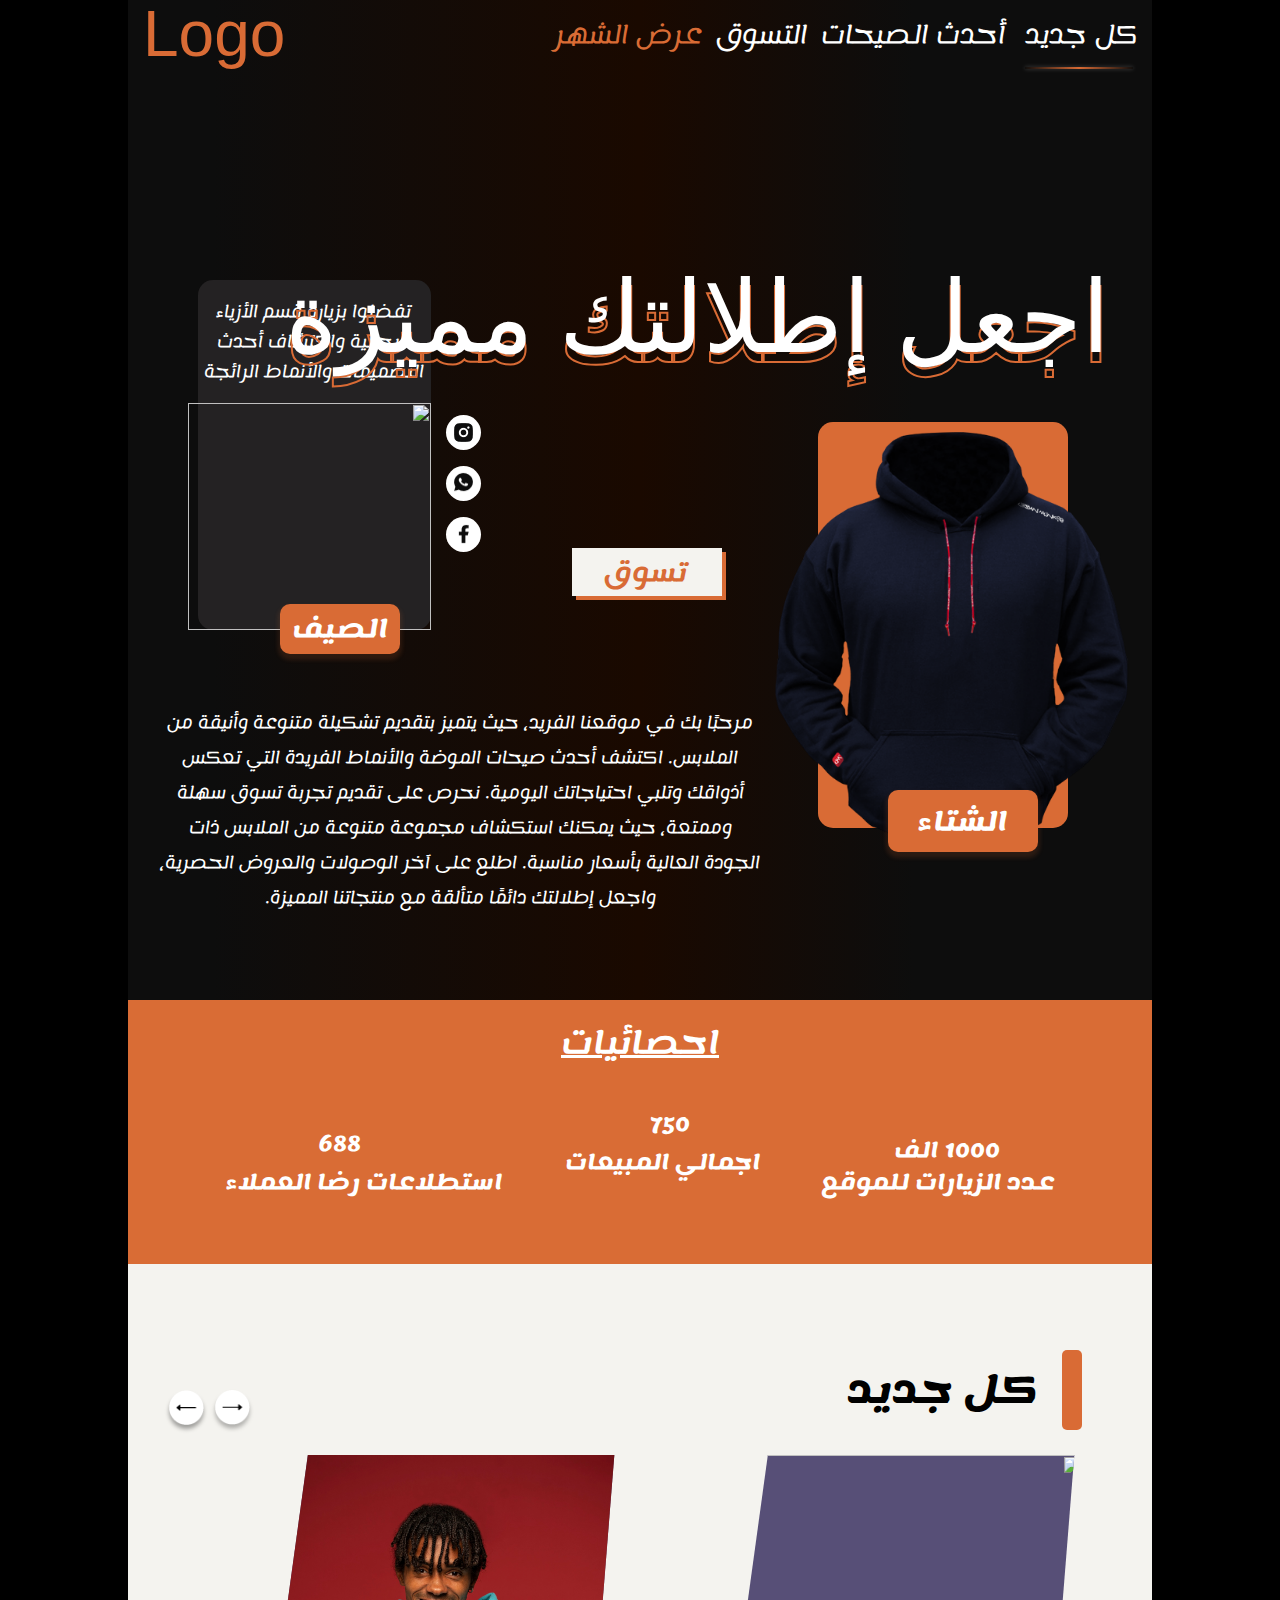
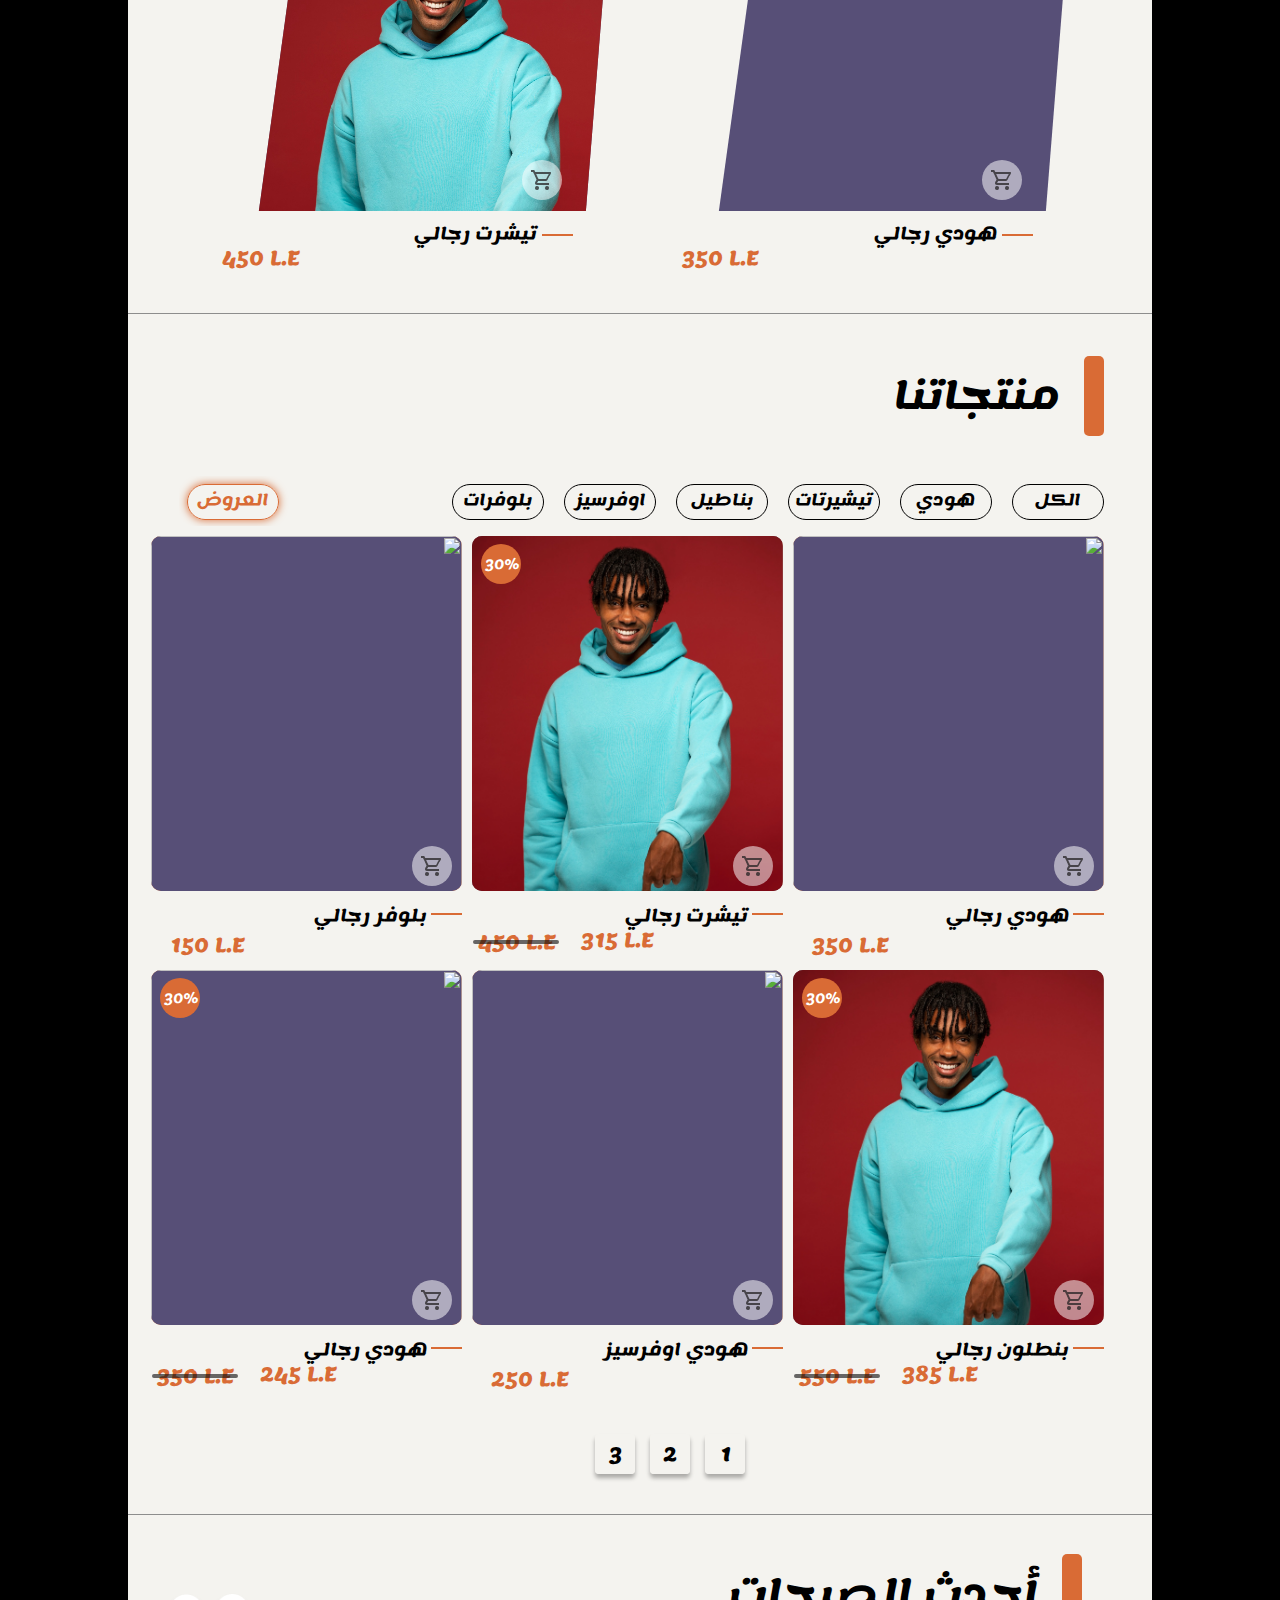
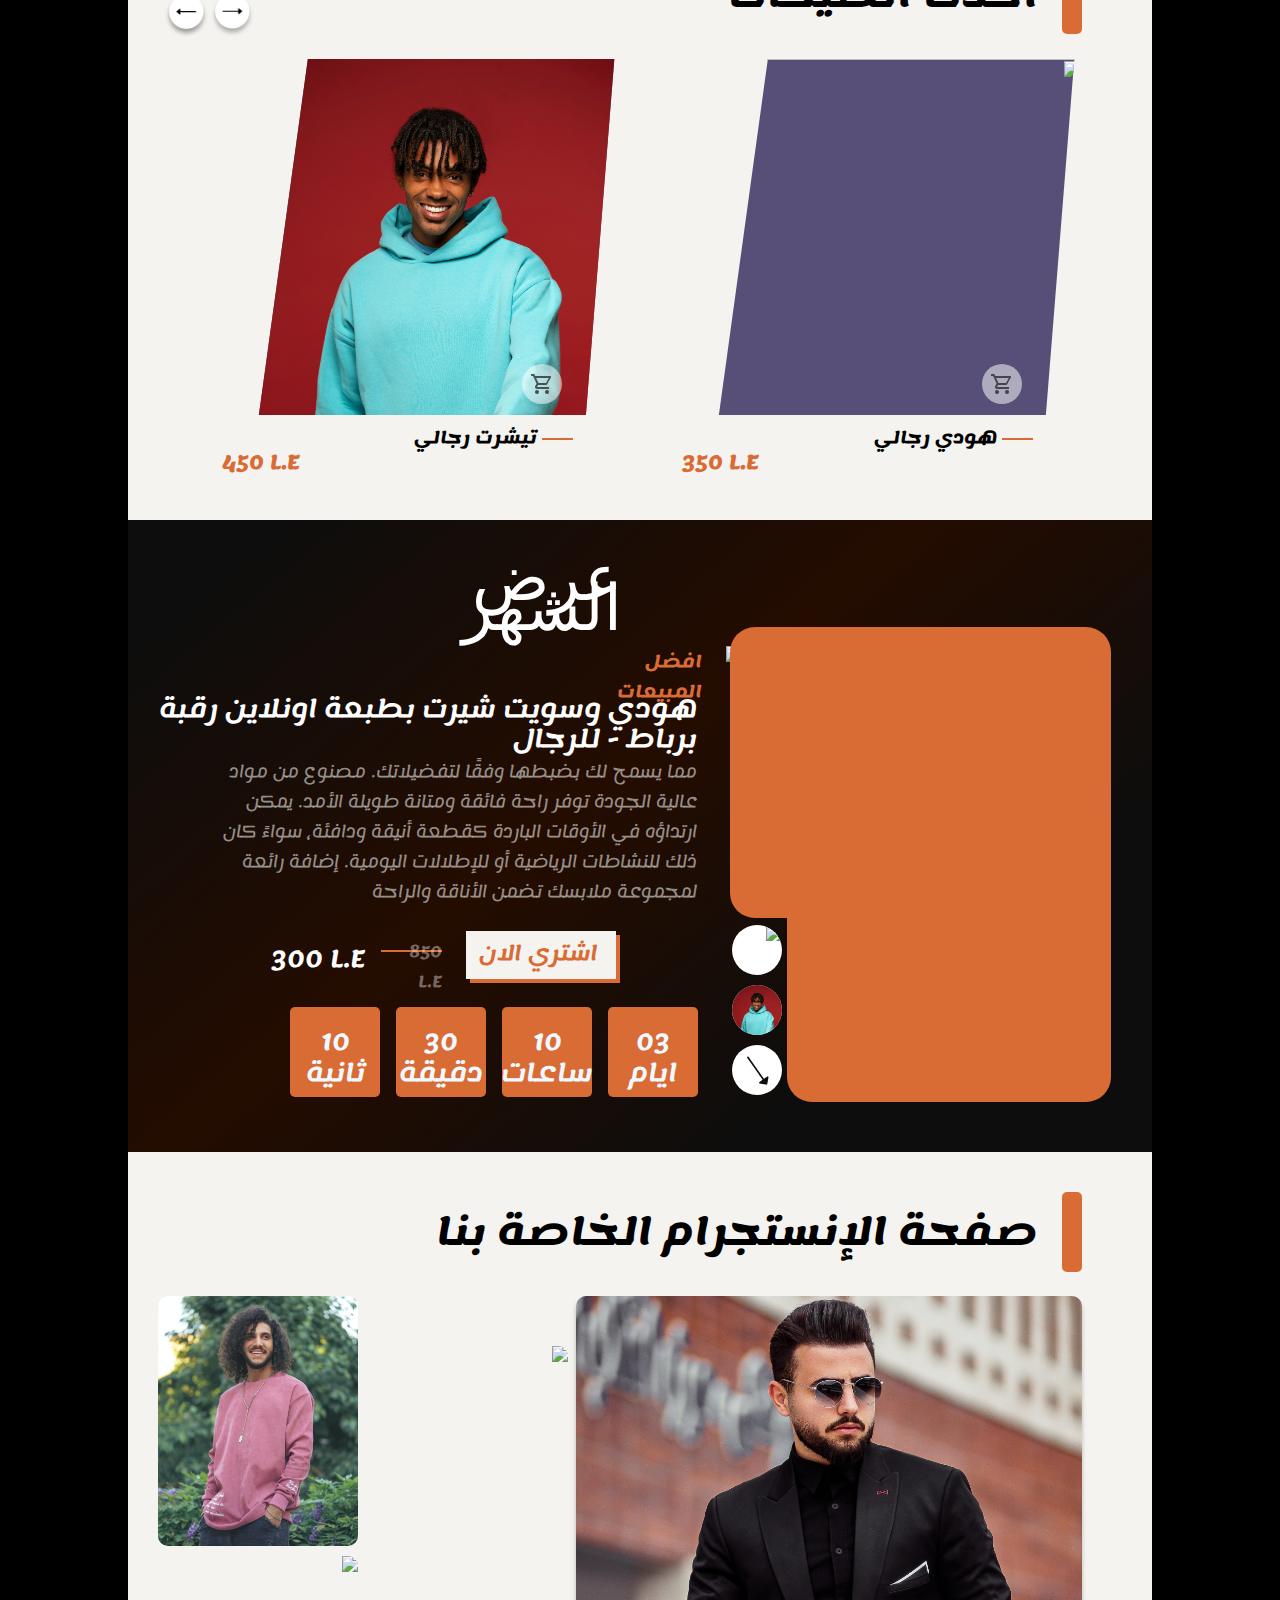
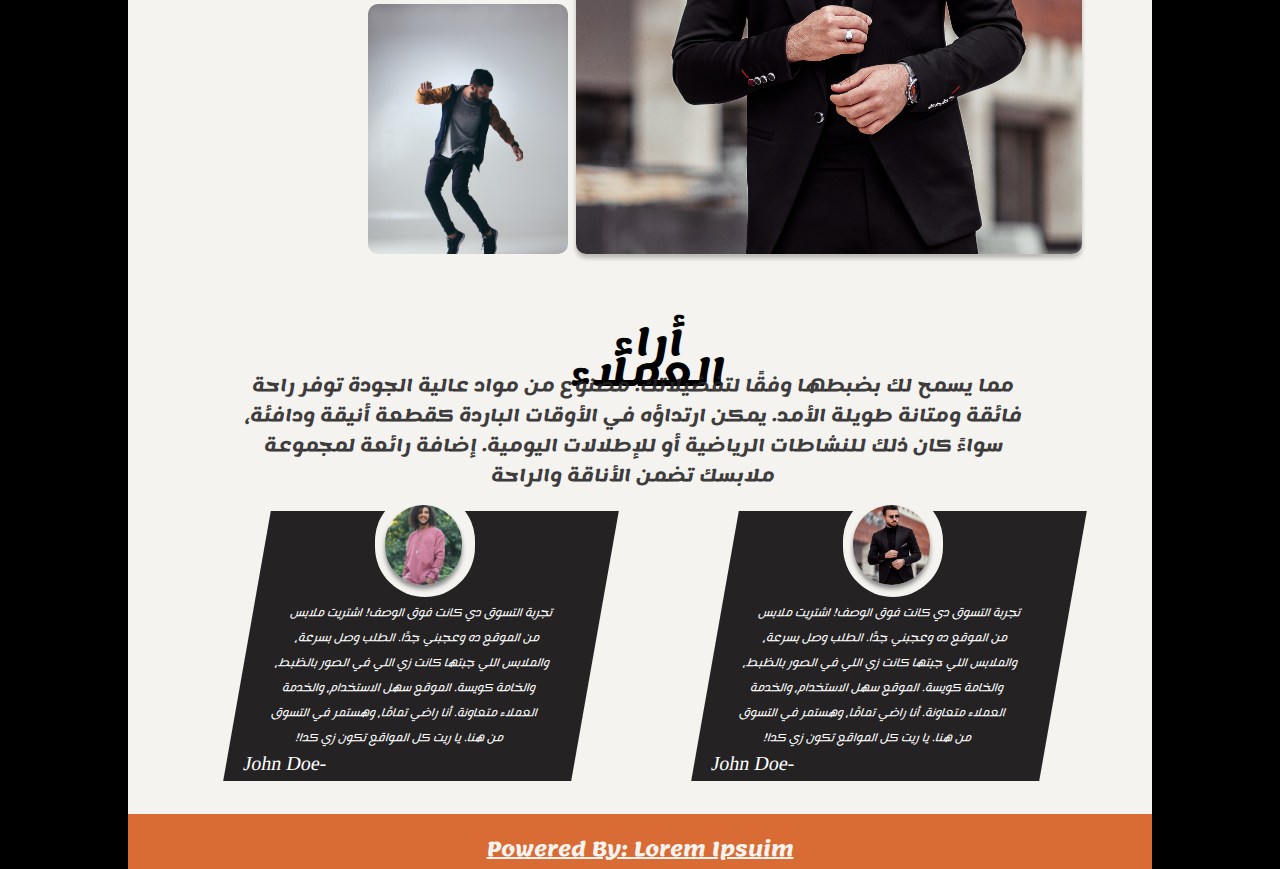
==== index.html @ 9098ccbf "Add files via upload" ====
<!DOCTYPE html>
<html>

<head>
  <!---------------------------------------------------->
  <!--todo-------------------------------HTML-->
  <!---------------------------------------------------->
  <meta charset="utf-8">
  <meta name="author" content="Hazem-AbdElgawad">
  <meta name="description" content="Shopping Store">
  <meta http-equiv="X-UA-Compatible" content="IE-edge,chrome=1">
  <meta name="viewport" content="width=device-width, initial-scale=1.0">
  <link rel="Shortcut icon" href="imgs/favicon.ico">
  <script src="https://kit.fontawesome.com/a076d05399.js"></script>
  <link href="https://fonts.cdnfonts.com/css/cooper-black" rel="stylesheet">
  <link href='https://unpkg.com/boxicons@2.1.1/css/boxicons.min.css' rel='stylesheet'>
  <link rel="preconnect" href="https://fonts.googleapis.com">
  <link rel="preconnect" href="https://fonts.gstatic.com" crossorigin>
  <link href="https://fonts.cdnfonts.com/css/blaka" rel="stylesheet">
  <link href="https://fonts.googleapis.com/css2?family=Lemonada:wght@300&display=swap" rel="stylesheet">
  <link href="https://fonts.cdnfonts.com/css/futura-std-4" rel="stylesheet">
  <!-------------------------------------------->
  <!--todo---------------------------My Code-->
  <!-------------------------------------------->
  <title>Shopping Clothes</title>
  <link rel="shortcut icon" href="#" type="image/x-icon" >
  <link rel="Stylesheet" type="text/css" href="/Style/Style.css"><!--!--"CSS File"-->
</head>
<body>
 <!-------------------------------------------->
 <!--?----------------------SHOPPING_Page-->
 <!-------------------------------------------->
<div class="Shopping" dir="rtl"> 
 <!--*------------------------------------------START-------------------->
  <!-------------------------------------------------------------------->
  <!-------------------------------------------------------------------->
  <!-------------------------------------------------------------------->
  <!-------------------------------------------------------------------->
  <!-------------------------------------------->
  <!--?---------------------------INTRO_Page---->
  <!-------------------------------------------->
  <div class="Intro"> 
    <div class="navbar">
     <p class="Item1">كل جديد
      <br><svg xmlns="http://www.w3.org/2000/svg" width="118" height="10" viewBox="0 0 118 10" fill="none">
        <g filter="url(#filter0_d_213_3759)">
          <path d="M4 5L59 4L114 5L59 6L4 5Z" fill="#D96B35" />
        </g>
        <defs>
          <filter id="filter0_d_213_3759" x="0" y="0" width="118" height="10" filterUnits="userSpaceOnUse"
            color-interpolation-filters="sRGB">
            <feFlood flood-opacity="0" result="BackgroundImageFix" />
            <feColorMatrix in="SourceAlpha" type="matrix" values="0 0 0 0 0 0 0 0 0 0 0 0 0 0 0 0 0 0 127 0"
              result="hardAlpha" />
            <feOffset />
            <feGaussianBlur stdDeviation="2" />
            <feComposite in2="hardAlpha" operator="out" />
            <feColorMatrix type="matrix" values="0 0 0 0 1 0 0 0 0 1 0 0 0 0 1 0 0 0 0.25 0" />
            <feBlend mode="normal" in2="BackgroundImageFix" result="effect1_dropShadow_213_3759" />
            <feBlend mode="normal" in="SourceGraphic" in2="effect1_dropShadow_213_3759" result="shape" />
          </filter>
        </defs>
      </svg>
    </p>
    <p class="Item2"> أحدث الصيحات </p>
    <p class="Item3">التسوق </p>
    <p class="Item4">عرض الشهر</p>
    <div class="Item5">Logo</div>
    
    </div>
   <div class="box1">
    <div class="T-Shert-intro">
      <img class="Tshert-win" src="/Style/Photos/Hoodie.png" />
    </div>
    <div class="winter">الشتاء</div>
   </div>
   <div class="box2">
    <div class="T-Shert-intro2">
      <img class="Tshert-win2" src="/Style/Photos/Summer.png" />
    </div>
    <div class="summer">الصيف</div>
    <p class="text1">
      تفضلوا بزيارة قسم الأزياء الرجالية واكتشاف أحدث التصميمات والأنماط الرائجة
      <br />
      <br />
    </p>
   </div>
   <div class="text">
    <p class="text-1">
      <br />
      اجعل إطلالتك مميزة
      <br />
    </p>
    <p class="text-2">
      <br />
      اجعل إطلالتك مميزة
      <br />
    </p>
   <p class="text3">

    <br />
    مرحبًا بك في موقعنا الفريد، حيث يتميز بتقديم تشكيلة متنوعة وأنيقة من الملابس. اكتشف أحدث صيحات الموضة والأنماط
    الفريدة
    التي تعكس أذواقك وتلبي احتياجاتك اليومية. نحرص على تقديم تجربة تسوق سهلة وممتعة، حيث يمكنك استكشاف مجموعة متنوعة من
    الملابس ذات الجودة العالية بأسعار مناسبة. اطلع على آخر الوصولات والعروض الحصرية، واجعل إطلالتك دائمًا متألقة مع
    منتجاتنا المميزة.
    <br />
    <br />
    <br />
   </p>
  </div>
   <div class="Icon">
    <div class="contacts">

      <a href="#">
        <div class="instgram"  alt="Instagram" id="insta">
          <img class="instgram2" src="/Style/ICON/ins2.png"/>
        </div>
      </a>

      <a href="#" id="whats">
        <div class="whatsapp" alt="WhatsApp" id="whats">
           <img class="whatsapp2" src="/Style/ICON/wha2.png"/>
        </div>
      </a>

      <a href="#">
        <div class="facebook"  alt="Facebook" id="face">
          <img class="facebook2" src="/Style/ICON/fac2.png"/>
        </div>
      </a>
    </div> 
    <a href="#" id="shop">
      <div class="shop-button">
        <div class="rectangle-1"></div>
        <div class="rectangle-2"></div>
        <p class="text4">تسوق</p>
      </div>
    </a>
    <div class="Featured"></div>
   </div>
  </div>
  <!--!----------------------------------------->
  <!-------------------------------------------->
  <!--?----------------------STATISTICS_Page---->
  <!-------------------------------------------->
   <div class="SAT">
    <p class="h">احصائيات</p>
    <p class="a">1000 الف</p>
    <p class="b">عدد الزيارات للموقع</p>
    <p class="c">750</p>
    <p class="d">اجمالي المبيعات</p>
    <p class="e">688</p>
    <p class="f">استطلاعات رضا العملاء</p>
  
   </div>
  <!--!----------------------------------------->
  <!-------------------------------------------->
  <!--?-------------------------ALL_NEW_Page---->
  <!-------------------------------------------->
   <div class="New-Arrivals-Section">
<!---start--------------------------Sec-Nam---->
    <div class="Sec-Nam">
      <input type="button" name="tab" id="Right" onclick="scrollProductsRight()">
      <label for="Right">
      <img class="Right" src="/Style/ICON/ArrowRight.png" />
      </label>
      <input type="button" name="tab" id="Left" onclick="scrollProductsLeft()">
      <label for="Left">
      <img class="Left" src="/Style/ICON/ArrowLeft.png" />
      </label>
      <div class="REC1"></div>
      <p class="Text5">كل جديد</p>
    </div>
<!---end--------------------------Sec-Nam---->
<div class="Products" id="productsContainer"><!--!-strat--------Products-->
<!---start------------------------------Product1---->
     <div class="product" >
      <div class="line4"></div>
      <div class="Product-Name">هودي رجالي</div>
      <div class="Price" dir="ltr">
        <p>350 L.E</p>
      </div>
        <div class="Fram">
          <div class="ImageContainer">
            <img class="img-prodct" src="/Style/Photos/PR-1.png" >
          </div>
        </div>
        <div class="add-Cart" onclick="openModal(event, this.parentElement.querySelector('.ImageContainer img'))">
        <input type="button">
        <label for="oval">
          <div class="oval">
            <img class="CA" src="/Style/ICON/cart.png">
          </div>
        </label>
        </div>
     </div>
     <!---end------------------------------Product1----->
     <!---start------------------------------Product2---->
    <div class="product">
      <div class="line4"></div>
      <div class="Product-Name">تيشرت رجالي</div>
      <div class="Price" dir="ltr">
        <p>450 L.E</p>
        
      </div>
      <div class="Fram">
        <div class="ImageContainer">
          <img class="img-prodct"  src="/Style/Photos/PR-2.jpeg" >
        </div>
      </div>
      <div class="add-Cart" onclick="openModal(event, this.parentElement.querySelector('.ImageContainer img'))">
        <input type="button">
        <label for="oval">
          <div class="oval">
            <img class="CA" src="/Style/ICON/cart.png">
          </div>
        </label>
      </div>
    </div>
    <!---end------------------------------Product2----->
    <!---start------------------------------Product3---->
    <div class="product">
      <div class="line4"></div>
      <div class="Product-Name">بلوفر رجالي</div>
      <div class="Price" dir="ltr">
        <p>150 L.E</p>
      </div>
      <div class="Fram">
        <div class="ImageContainer">
          <img class="img-prodct" src="/Style/Photos/PR-3.jpeg" >
        </div>
      </div>
      <div class="add-Cart" onclick="openModal(event, this.parentElement.querySelector('.ImageContainer img'))">
        <input type="button">
        <label for="oval">
          <div class="oval">
            <img class="CA" src="/Style/ICON/cart.png">
          </div>
        </label>
      </div>
    </div>
    <!---end------------------------------Product3----->
    <!---start------------------------------Product4---->
    <div class="product">
      <div class="line4"></div>
      <div class="Product-Name">بنطلون رجالي</div>
      <div class="Price" dir="ltr">
        <p>550 L.E</p>
      </div>
      <div class="Fram">
        <div class="ImageContainer">
          <img  class="img-prodct" src="/Style/Photos/PR-2.jpeg" >
        </div>
      </div>
      <div class="add-Cart" onclick="openModal(event, this.parentElement.querySelector('.ImageContainer img'))">
        <input type="button">
        <label for="oval">
          <div class="oval">
          <img class="CA" src="/Style/ICON/cart.png">
          </div>
        </label>
      </div>
    </div>
    <!---end------------------------------Product4----->
    <!---start------------------------------Product5---->
    <div class="product">
      <div class="line4"></div>
      <div class="Product-Name">هودي اوفرسيز</div>
      <div class="Price" dir="ltr">
        <p>250 L.E</p>
      </div>
      <div class="Fram">
        <div class="ImageContainer">
          <img  class="img-prodct"  src="/Style/Photos/PR-1.png" >
        </div>
      </div>
      <div class="add-Cart" onclick="openModal(event, this.parentElement.querySelector('.ImageContainer img'))">
        <input type="button">
        <label for="oval">
          <div class="oval">
            <img class="CA" src="/Style/ICON/cart.png">
          </div>
        </label>
      </div>
    </div>
    <!---end------------------------------Product5----->
    </div><!--!-end--------Products-->
   </div>
  <!--!----------------------------------------->
  <!-------------------------------------------->
  <!--?---------------------------------LINE---->
  <!-------------------------------------------->
   <div class="Line1"></div>
   <div class="Line2"></div>
  <!--!----------------------------------------->
  <!-------------------------------------------->
  <!--?--------------------------Trendy_Page---->
  <!-------------------------------------------->
  <div class="New-Trendy-Section">
    <!---start--------------------------Sec-Nam---->
    <div class="Sec-Nam">
      <input type="button" name="tab" id="Right2" onclick="scrollProducts2Right()">
      <label for="Right2">
        <img class="Right" src="/Style/ICON/ArrowRight.png" />
      </label>
      <input type="button" name="tab" id="Left2" onclick="scrollProducts2Left()">
      <label for="Left2">
        <img class="Left" src="/Style/ICON/ArrowLeft.png" />
      </label>
      <div class="REC1"></div>
      <p class="Text5">أحدث الصيحات</p>
    </div>
    <!---end--------------------------Sec-Nam---->
    <div class="Products" id="productsContainer2"><!--!-strat--------Products-->
      <!---start------------------------------Product1---->
      <div class="product">
        <div class="line4"></div>
        <div class="Product-Name">هودي رجالي</div>
        <div class="Price" dir="ltr">
          <p>350 L.E</p>
        </div>
        <div class="Fram">
          <div class="ImageContainer">
            <img class="img-prodct" src="/Style/Photos/PR-1.png">
          </div>
        </div>
        <div class="add-Cart" onclick="openModal(event, this.parentElement.querySelector('.ImageContainer img'))">
          <input type="button">
          <label for="oval">
            <div class="oval">
              <img class="CA" src="/Style/ICON/cart.png">
            </div>
          </label>
        </div>
      </div>
      <!---end------------------------------Product1----->
      <!---start------------------------------Product2---->
      <div class="product">
        <div class="line4"></div>
        <div class="Product-Name">تيشرت رجالي</div>
        <div class="Price" dir="ltr">
          <p>450 L.E</p>
  
        </div>
        <div class="Fram">
          <div class="ImageContainer">
            <img class="img-prodct" src="/Style/Photos/PR-2.jpeg">
          </div>
        </div>
        <div class="add-Cart" onclick="openModal(event, this.parentElement.querySelector('.ImageContainer img'))">
          <input type="button">
          <label for="oval">
            <div class="oval">
              <img class="CA" src="/Style/ICON/cart.png">
            </div>
          </label>
        </div>
      </div>
      <!---end------------------------------Product2----->
      <!---start------------------------------Product3---->
      <div class="product">
        <div class="line4"></div>
        <div class="Product-Name">بلوفر رجالي</div>
        <div class="Price" dir="ltr">
          <p>150 L.E</p>
        </div>
        <div class="Fram">
          <div class="ImageContainer">
            <img class="img-prodct" src="/Style/Photos/PR-3.jpeg">
          </div>
        </div>
        <div class="add-Cart" onclick="openModal(event, this.parentElement.querySelector('.ImageContainer img'))">
          <input type="button">
          <label for="oval">
            <div class="oval">
              <img class="CA" src="/Style/ICON/cart.png">
            </div>
          </label>
        </div>
      </div>
      <!---end------------------------------Product3----->
      <!---start------------------------------Product4---->
      <div class="product">
        <div class="line4"></div>
        <div class="Product-Name">بنطلون رجالي</div>
        <div class="Price" dir="ltr">
          <p>550 L.E</p>
        </div>
        <div class="Fram">
          <div class="ImageContainer">
            <img class="img-prodct" src="/Style/Photos/PR-2.jpeg">
          </div>
        </div>
        <div class="add-Cart" onclick="openModal(event, this.parentElement.querySelector('.ImageContainer img'))">
          <input type="button">
          <label for="oval">
            <div class="oval">
              <img class="CA" src="/Style/ICON/cart.png">
            </div>
          </label>
        </div>
      </div>
      <!---end------------------------------Product4----->
      <!---start------------------------------Product5---->
      <div class="product">
        <div class="line4"></div>
        <div class="Product-Name">هودي اوفرسيز</div>
        <div class="Price" dir="ltr">
          <p>250 L.E</p>
        </div>
        <div class="Fram">
          <div class="ImageContainer">
            <img class="img-prodct" src="/Style/Photos/PR-1.png">
          </div>
        </div>
        <div class="add-Cart" onclick="openModal(event, this.parentElement.querySelector('.ImageContainer img'))">
          <input type="button">
          <label for="oval">
            <div class="oval">
              <img class="CA" src="/Style/ICON/cart.png">
            </div>
          </label>
        </div>
      </div>
      <!---end------------------------------Product5----->
    </div><!--!-end--------Products-->
  </div>
  <!--!----------------------------------------->
  <!-------------------------------------------->
  <!--?-------------------Deals_of_the_month---->
  <!-------------------------------------------->
  <dive class="Deals-OF-month">
    <div class="Fram-Offer">
      <div class="Rec60">
        <div class="PR-img">
          <img class="Rec-PR" src="/Style/Photos/PR-1.png"></div>
      </div>
      <div class="Rec70"></div>
      <div class="More-products">
        <div class="PR1">
            <img class="PR1" src="/Style/Photos/PR-3.jpeg">
        </div>
        <div class="PR2">
            <img class="PR2" src="/Style/Photos/PR-2.jpeg">
        </div>
        <div class="PR-More">
          <a href="#">
            <img class="Group" src="/Style/ICON/Vector.png" id="vec">
            </a>
        </div>
      </div>
      <a href="#" id="buy-n">
        <div class="Buy-Naw-button">
          <div class="rectangle-1">
          </div>
          <div class="rectangle-2">
          </div>
          <p class="text4">اشتري الان</p>
        </div>
      </a>
    </div>
<p class="H1">عرض الشهر</p>
<p class="TX1">افضل المبيعات</p>
<p class="TX2">هودي وسويت شيرت بطبعة اونلاين رقبة برباط - للرجال</p>
<p class="TX3">
  مما يسمح لك بضبطها وفقًا لتفضيلاتك. مصنوع من مواد عالية الجودة توفر راحة فائقة ومتانة طويلة الأمد. يمكن ارتداؤه في
  الأوقات الباردة كقطعة أنيقة ودافئة، سواءً كان ذلك للنشاطات الرياضية أو للإطلالات اليومية. إضافة رائعة لمجموعة ملابسك
  تضمن الأناقة والراحة
</p>
<div class="descount" dir="ltr">
  <p class="after">300 L.E</p>
  <span class="LI"></span>
  <p class="befor">850 L.E</p>
</div>

  <div class="countdown-container" dir="rtl">
    <div><span class="countdown-item" id="days"></span>
      <p>ايام</p>
    </div>
    <div><span class="countdown-item" id="hours"></span>
      <p>ساعات</p>
    </div>
    <div><span class="countdown-item" id="minutes"></span>
      <p>دقيقة</p>
    </div>
    <div><span class="countdown-item" id="seconds"></span>
      <p>ثانية</p>
    </div>
  </div>
  </dive>
  <!--!----------------------------------------->
  <!-------------------------------------------->
  <!--?-----------------------Instagram_page---->
  <!-------------------------------------------->
  <div class="Instagram-page">
    <div class="Sec-Nam">
      <div class="REC1"></div>
      <p class="Text5"> صفحة الإنستجرام الخاصة بنا</p>
    </div>
  <div class="ALL-FAR">
    <div class="FRA1">
    <img src="/Style/Photos/FRA1.jpeg">
    </div>
    <div class="FRA2">
    <img src="/Style/Photos/FAR2.jpeg">
    </div>
    <div class="FRA3">
    <img src="/Style/Photos/FAR3.jpeg">
    </div>
    <div class="FRA4">
    <img src="/Style/Photos/FAR4.jpeg">
    </div>
    <div class="FRA5">
    <img src="/Style/Photos/FAR5.jpeg">
    </div>
  </div>

  </div>
  <!--!----------------------------------------->
  <!-------------------------------------------->
  <!--?-----------------------Review_Section---->
  <!-------------------------------------------->
   <div class="Review-Section">
    <h1>أراء العملاء</h1>
    <p>مما يسمح لك بضبطها وفقًا لتفضيلاتك. مصنوع من مواد عالية الجودة توفر راحة فائقة ومتانة طويلة الأمد. يمكن ارتداؤه في
    الأوقات الباردة كقطعة أنيقة ودافئة، سواءً كان ذلك للنشاطات الرياضية أو للإطلالات اليومية. إضافة رائعة لمجموعة ملابسك
    تضمن الأناقة والراحة</p>
    <div class="Sec-Nam">
      <input type="button" name="tab" id="Righ3" onclick="scrollCommentRight()">
      <label for="Righ3">
        <img class="Right" src="/Style/ICON/ArrowRight.png" />
      </label>
      <input type="button" name="tab" id="Lef3" onclick="scrollCommentLeft()">
      <label for="Lef3">
        <img class="Left" src="/Style/ICON/ArrowLeft.png" />
      </label>
    </div>
    <div class="Comment2" id="Comment2">
      <div class="COM1" id="COM">
         <span class="COM-CER1" id="CER">
         <img src="/Style/Photos/FRA1.jpeg" alt="">
         </span>
         <p>تجربة التسوق دي كانت فوق الوصف! اشتريت ملابس من الموقع ده وعجبني جدًا. الطلب وصل بسرعة، والملابس اللي جبتها كانت زي اللي
        في الصور بالظبط، والخامة كويسة. الموقع سهل الاستخدام، والخدمة العملاء متعاونة. أنا راضي تمامًا، وهستمر في التسوق من هنا.
        يا ريت كل المواقع تكون زي كدا!</p>
        <p class="P1">-John Doe</p>
      </div>
      <div class="COM2" id="COM">
         <span class="COM-CER2" id="CER">
          <img src="/Style/Photos/FAR2.jpeg" alt="">
         </span>
        <p>تجربة التسوق دي كانت فوق الوصف! اشتريت ملابس من الموقع ده وعجبني جدًا. الطلب وصل بسرعة، والملابس اللي جبتها كانت زي اللي
        في الصور بالظبط، والخامة كويسة. الموقع سهل الاستخدام، والخدمة العملاء متعاونة. أنا راضي تمامًا، وهستمر في التسوق من هنا.
        يا ريت كل المواقع تكون زي كدا!</p>
        <p class="P1">-John Doe</p>
      </div>
      <div class="COM3" id="COM">
         <span class="COM-CER3" id="CER">
          <img src="/Style/Photos/FAR3.jpeg" alt="">
         </span>
        <p>تجربة التسوق دي كانت فوق الوصف! اشتريت ملابس من الموقع ده وعجبني جدًا. الطلب وصل بسرعة، والملابس اللي جبتها كانت زي اللي
        في الصور بالظبط، والخامة كويسة. الموقع سهل الاستخدام، والخدمة العملاء متعاونة. أنا راضي تمامًا، وهستمر في التسوق من هنا.
        يا ريت كل المواقع تكون زي كدا!</p>
        <p class="P1">-John Doe</p>
      </div>
      <div class="COM4" id="COM">
         <span class="COM-CER4" id="CER">
          <img src="/Style/Photos/FAR4.jpeg" alt="">
         </span>
        <p>تجربة التسوق دي كانت فوق الوصف! اشتريت ملابس من الموقع ده وعجبني جدًا. الطلب وصل بسرعة، والملابس اللي جبتها كانت زي اللي
        في الصور بالظبط، والخامة كويسة. الموقع سهل الاستخدام، والخدمة العملاء متعاونة. أنا راضي تمامًا، وهستمر في التسوق من هنا.
        يا ريت كل المواقع تكون زي كدا!</p>
        <p class="P1">-John Doe</p>
      </div>
      <div class="COM5" id="COM">
         <span class="COM-CER5" id="CER">
          <img src="/Style/Photos/FAR5.jpeg" alt="">
         </span>
        <p>تجربة التسوق دي كانت فوق الوصف! اشتريت ملابس من الموقع ده وعجبني جدًا. الطلب وصل بسرعة، والملابس اللي جبتها كانت زي اللي
        في الصور بالظبط، والخامة كويسة. الموقع سهل الاستخدام، والخدمة العملاء متعاونة. أنا راضي تمامًا، وهستمر في التسوق من هنا.
        يا ريت كل المواقع تكون زي كدا!</p>
        <p class="P1">-John Doe</p>
      </div>
      
    </div>
    
   </div>
  <!--!----------------------------------------->
  <!-------------------------------------------->
  <!--?-----------------Our_Products_Section---->
  <!-------------------------------------------->
  <div class="Our-Products-Section" id="OurProducts">

       <div class="Sec-Nam">
        <input type="button" name="tab" id="Right3" onclick="scrollProductsRight3()">
        <label for="Right3">
          <img class="Right" src="/Style/ICON/ArrowRight.png" />
        </label>
        <input type="button" name="tab" id="Left3" onclick="scrollProductsLeft3()">
        <label for="Left3">
          <img class="Left" src="/Style/ICON/ArrowLeft.png" />
        </label>
      <div class="REC1"></div>
      <p class="Text5">منتجاتنا</p>
       </div>

       <div class="Filters">
    <nav>
      <div  class="ALL1">
        <input type="radio" name="Filter2" id="ALL">
        <label for="ALL" >
          <p>الكل</p>
        </label>
      </div>
      <div class="Fil1">
        <input type="radio" name="Filter2" id="Fil1">
        <label for="Fil1">
          <p>هودي</p>
        </label>
      </div>
      <div  class="Fil2">
        <input type="radio" name="Filter2" id="Fil2">
        <label for="Fil2">
          <p>تيشيرتات</p>
        </label>
      </div>
      <div  class="Fil3">
        <input type="radio" name="Filter2" id="Fil3">
        <label for="Fil3">
          <p>بناطيل</p>
        </label>
      </div>
      <div  class="Fil4">
        <input type="radio" name="Filter2" id="Fil4">
        <label for="Fil4">
          <p>اوفرسيز</p>
        </label>
      </div>
      <div  class="Fil5">
        <input type="radio" name="Filter2" id="Fil5">
        <label for="Fil5">
          <p>بلوفرات</p>
        </label>
      </div>
      <div  class="Off">
        <input type="radio" name="Filter2" id="Off">
        <label for="Off">
          <p>العروض</p>
        </label>
      </div>
    </nav>
       </div>

       <div class="PRODUCTS" id="PRODUCTS2232">
       <div class="product" id="Hoodie">
        <div class="line4"></div>
        <div class="Product-Name">هودي رجالي</div>
        <div class="Price" dir="ltr">
          <p>350 L.E</p>
        </div>
        <div class="Fram">
          <div class="ImageContainer">
            <img class="img-prodct" src="/Style/Photos/PR-1.png">
          </div>
        </div>
        <div class="add-Cart" onclick="openModal(event, this.parentElement.querySelector('.ImageContainer img'))">
          <input type="button">
          <label for="oval">
            <div class="oval">
              <img class="CA" src="/Style/ICON/cart.png">
            </div>
          </label>
        </div>
        <div class="Rectangle49"></div>
      </div>
      <!---end------------------------------Product1----->
      <!---start------------------------------Product2---->
      <div class="product" id="off">
        <div class="line4"></div>
        <div class="Product-Name">تيشرت رجالي</div>
        <div class="Price" dir="ltr" id="PR2">
          <p>315 L.E</p>
        </div>
        <div class="Price2" dir="ltr" >
          <p>450 L.E</p>
        </div>
        <div class="Fram">
          <div class="ImageContainer">
            <img class="img-prodct" src="/Style/Photos/PR-2.jpeg">
          </div>
          <div class="Oval-Off"><p>30%</p></div>
        </div>
        <div class="add-Cart" onclick="openModal(event, this.parentElement.querySelector('.ImageContainer img'))">
          <input type="button">
          <label for="oval">
            <div class="oval">
              <img class="CA" src="/Style/ICON/cart.png">
            </div>
          </label>
        </div>
        <div class="line4" id="LIN4"></div>
        
        <div class="Rectangle49"></div>
      </div>
      <!---end------------------------------Product2----->
      <!---start------------------------------Product3---->
      <div class="product" id="Plover">
        <div class="line4"></div>
        <div class="Product-Name">بلوفر رجالي</div>
        <div class="Price" dir="ltr">
          <p>150 L.E</p>
        </div>
        <div class="Fram">
          <div class="ImageContainer">
            <img class="img-prodct" src="/Style/Photos/PR-3.jpeg">
          </div>
        </div>
        <div class="add-Cart" onclick="openModal(event, this.parentElement.querySelector('.ImageContainer img'))">
          <input type="button">
          <label for="oval">
            <div class="oval">
              <img class="CA" src="/Style/ICON/cart.png">
            </div>
          </label>
        </div>
        <div class="Rectangle49"></div>
      </div>
      <!---end------------------------------Product3----->
      <!---start------------------------------Product4---->
      <div class="product" id="off">
        <div class="line4"></div>
        <div class="Product-Name">بنطلون رجالي</div>
        <div class="Price2" dir="ltr">
          <p>550 L.E</p>
        </div>
        <div class="Price" dir="ltr" id="PR2">
          <p>385 L.E</p>
        </div>
        <div class="Fram">
          <div class="ImageContainer">
            <img class="img-prodct" src="/Style/Photos/PR-2.jpeg">
          </div>
          <div class="Oval-Off">
            <p>30%</p>
          </div>
        </div>
        <div class="add-Cart" onclick="openModal(event, this.parentElement.querySelector('.ImageContainer img'))">
          <input type="button">
          <label for="oval">
            <div class="oval">
              <img class="CA" src="/Style/ICON/cart.png">
            </div>
          </label>
        </div>
        <div class="line4" id="LIN4"></div>
        <div class="Rectangle49"></div>
      </div>
      <!---end------------------------------Product4----->
      <!---start------------------------------Product5---->
      <div class="product" id="Over">
        <div class="line4"></div>
        <div class="Product-Name">هودي اوفرسيز</div>
        <div class="Price" dir="ltr">
          <p>250 L.E</p>
        </div>
        <div class="Fram">
          <div class="ImageContainer">
            <img class="img-prodct" src="/Style/Photos/PR-1.png">
          </div>
        </div>
        <div class="add-Cart" onclick="openModal(event, this.parentElement.querySelector('.ImageContainer img'))">
          <input type="button">
          <label for="oval">
            <div class="oval">
              <img class="CA" src="/Style/ICON/cart.png">
            </div>
          </label>
        </div>
        <div class="Rectangle49"></div>
      </div>
      <!---end------------------------------Product5----->
      <div class="product" id="off" >
        <div class="line4"></div>
        <div class="Product-Name">هودي رجالي</div>
        <div class="Price2" dir="ltr">
          <p>350 L.E</p>
        </div>
        <div class="Price" dir="ltr" id="PR2">
          <p>245 L.E</p>
        </div>
        <div class="Fram">
          <div class="ImageContainer">
            <img class="img-prodct" src="/Style/Photos/PR-1.png">
          </div>
        <div class="Oval-Off"><p>30%</p></div>
        </div>
        <div class="add-Cart" onclick="openModal(event, this.parentElement.querySelector('.ImageContainer img'))">
          <input type="button">
          <label for="oval">
            <div class="oval">
              <img class="CA" src="/Style/ICON/cart.png">
            </div>
          </label>
        </div>
        <div class="line4" id="LIN4"></div>
        <div class="Rectangle49"></div>
      </div>
      <!---end------------------------------Product1----->
      <!---start------------------------------Product2---->
      <div class="product" id="T-shirt">
        <div class="line4"></div>
        <div class="Product-Name">تيشرت رجالي</div>
        <div class="Price" dir="ltr">
          <p>450 L.E</p>
        </div>
        <div class="Fram">
          <div class="ImageContainer">
            <img class="img-prodct" src="/Style/Photos/PR-2.jpeg">
          </div>
        </div>
        <div class="add-Cart" onclick="openModal(event, this.parentElement.querySelector('.ImageContainer img'))">
          <input type="button">
          <label for="oval">
            <div class="oval">
              <img class="CA" src="/Style/ICON/cart.png">
            </div>
          </label>
        </div>
        <div class="Rectangle49"></div>
      </div>
      <!---end------------------------------Product2----->
      <!---start------------------------------Product3---->
      <div class="product" id="off">
        <div class="line4"></div>
        <div class="Product-Name">بلوفر رجالي</div>
        <div class="Price2" dir="ltr">
          <p>150 L.E</p>
        </div>
        <div class="Price" dir="ltr" id="PR2">
          <p>105 L.E</p>
        </div>
        <div class="Fram">
          <div class="ImageContainer">
            <img class="img-prodct" src="/Style/Photos/PR-3.jpeg">
          </div>
          <div class="Oval-Off"><p>30%</p></div>
        </div>
        <div class="add-Cart" onclick="openModal(event, this.parentElement.querySelector('.ImageContainer img'))">
          <input type="button">
          <label for="oval">
            <div class="oval">
              <img class="CA" src="/Style/ICON/cart.png">
            </div>
          </label>
        </div>
        <div class="line4" id="LIN4"></div>
        
        <div class="Rectangle49"></div>
      </div>
      <!---end------------------------------Product3----->
      <!---start------------------------------Product4---->
      <div class="product" id="Trousers">
        <div class="line4"></div>
        <div class="Product-Name">بنطلون رجالي</div>
        <div class="Price" dir="ltr">
          <p>550 L.E</p>
        </div>
        <div class="Fram">
          <div class="ImageContainer">
            <img class="img-prodct" src="/Style/Photos/PR-2.jpeg">
          </div>
        </div>
        <div class="add-Cart" onclick="openModal(event, this.parentElement.querySelector('.ImageContainer img'))">
          <input type="button">
          <label for="oval">
            <div class="oval">
              <img class="CA" src="/Style/ICON/cart.png">
            </div>
          </label>
        </div>
        <div class="Rectangle49"></div>
      </div>
      <!---end------------------------------Product4----->
      <!---start------------------------------Product5---->
      <div class="product" id="Over">
        <div class="line4"></div>
        <div class="Product-Name">هودي اوفرسيز</div>
        <div class="Price" dir="ltr">
          <p>250 L.E</p>
        </div>
        <div class="Fram">
          <div class="ImageContainer">
            <img class="img-prodct" src="/Style/Photos/PR-1.png">
          </div>
        </div>
        <div class="add-Cart" onclick="openModal(event, this.parentElement.querySelector('.ImageContainer img'))">
          <input type="button">
          <label for="oval">
            <div class="oval">
              <img class="CA" src="/Style/ICON/cart.png">
            </div>
          </label>
        </div>
        <div class="Rectangle49"></div>
      </div>
      <!---end------------------------------Product5----->
      <div class="product" id="off" >
        <div class="line4"></div>
        <div class="Product-Name">هودي رجالي</div>
        <div class="Price2" dir="ltr">
          <p>350 L.E</p>
        </div>
        <div class="Price" dir="ltr" id="PR2">
          <p>245 L.E</p>
        </div>
        <div class="Fram">
          <div class="ImageContainer">
            <img class="img-prodct" src="/Style/Photos/PR-1.png">
          </div>
          <div class="Oval-Off"><p>30%</p></div>
        </div>
        <div class="add-Cart" onclick="openModal(event, this.parentElement.querySelector('.ImageContainer img'))">
          <input type="button">
          <label for="oval">
            <div class="oval">
              <img class="CA" src="/Style/ICON/cart.png">
            </div>
          </label>
        </div>
        <div class="line4" id="LIN4"></div>
        
        <div class="Rectangle49"></div>
      </div>
      <!---end------------------------------Product1----->
      <!---start------------------------------Product2---->
      <div class="product" id="T-shirt">
        <div class="line4"></div>
        <div class="Product-Name">تيشرت رجالي</div>
        <div class="Price" dir="ltr">
          <p>450 L.E</p>
      
        </div>
        <div class="Fram">
          <div class="ImageContainer">
            <img class="img-prodct" src="/Style/Photos/PR-2.jpeg">
          </div>
        </div>
        <div class="add-Cart" onclick="openModal(event, this.parentElement.querySelector('.ImageContainer img'))">
          <input type="button">
          <label for="oval">
            <div class="oval">
              <img class="CA" src="/Style/ICON/cart.png">
            </div>
          </label>
        </div>
        <div class="Rectangle49"></div>
      </div>
      <!---end------------------------------Product2----->
      <!---start------------------------------Product3---->
      <div class="product" id="Plover">
        <div class="line4"></div>
        <div class="Product-Name">بلوفر رجالي</div>
        <div class="Price" dir="ltr">
          <p>150 L.E</p>
        </div>
        <div class="Fram">
          <div class="ImageContainer">
            <img class="img-prodct" src="/Style/Photos/PR-3.jpeg">
          </div>
        </div>
        <div class="add-Cart" onclick="openModal(event, this.parentElement.querySelector('.ImageContainer img'))">
          <input type="button">
          <label for="oval">
            <div class="oval">
              <img class="CA" src="/Style/ICON/cart.png">
            </div>
          </label>
        </div>
        <div class="Rectangle49"></div>
      </div>
      <!---end------------------------------Product3----->
      <!---start------------------------------Product4---->
      <div class="product" id="Trousers">
        <div class="line4"></div>
        <div class="Product-Name">بنطلون رجالي</div>
        <div class="Price" dir="ltr">
          <p>550 L.E</p>
        </div>
        <div class="Fram">
          <div class="ImageContainer">
            <img class="img-prodct" src="/Style/Photos/PR-3.jpeg">
          </div>
        </div>
        <div class="add-Cart" onclick="openModal(event, this.parentElement.querySelector('.ImageContainer img'))">
          <input type="button">
          <label for="oval">
            <div class="oval">
              <img class="CA" src="/Style/ICON/cart.png">
            </div>
          </label>
        </div>
        <div class="Rectangle49"></div>
      </div>
      <!---end------------------------------Product4----->
      <!---start------------------------------Product4---->
      <div class="product" id="off">
        <div class="line4"></div>
        <div class="Product-Name">بنطلون رجالي</div>
        <div class="Price2" dir="ltr">
          <p>550 L.E</p>
        </div>
        <div class="Price" dir="ltr" id="PR2">
          <p>385 L.E</p>
        </div>
        <div class="Fram">
          <div class="ImageContainer">
            <img class="img-prodct" src="/Style/Photos/PR-2.jpeg">
          </div>
          <div class="Oval-Off"><p>30%</p></div>
        </div>
        <div class="add-Cart" onclick="openModal(event, this.parentElement.querySelector('.ImageContainer img'))">
          <input type="button">
          <label for="oval">
            <div class="oval">
              <img class="CA" src="/Style/ICON/cart.png">
            </div>
          </label>
        </div>
        <div class="line4" id="LIN4"></div>
        
        <div class="Rectangle49"></div>
      </div>
      <!---end------------------------------Product4----->
      <!---start------------------------------Product5---->
      <div class="product" id="Over">
        <div class="line4"></div>
        <div class="Product-Name">هودي اوفرسيز</div>
        <div class="Price" dir="ltr">
          <p>250 L.E</p>
        </div>
        <div class="Fram">
          <div class="ImageContainer">
            <img class="img-prodct" src="/Style/Photos/PR-1.png">
          </div>
        </div>
        <div class="add-Cart" onclick="openModal(event, this.parentElement.querySelector('.ImageContainer img'))">
          <input type="button">
          <label for="oval">
            <div class="oval">
              <img class="CA" src="/Style/ICON/cart.png">
            </div>
          </label>
        </div>
<div class="Rectangle49"></div>
      </div>
      <!---end------------------------------Product5----->
       </div>

       <div class="Pagination">

       <div class="Component" dir="ltr">
    <input type="radio" name="compo" id="Component" >
    <label for="Component"><p id="buttonNumber">1</p></label>
       </div>

       </div>
  

  </div>
  <!--!----------------------------------------->
  <!-------------------------------------------->
  <!--?------------------------PRODACTS_CART---->
  <!-------------------------------------------->
  <!--todo------------------------------POPUPs---------------------->
  <!---start------------------------------All Product popUp----->
  <div id="overlay" class="overlay" onclick="closeCartPopup()"></div>
  <!-------------------------------------------->
  <div class="cart-btn" onclick="openCartPopup()">
    <input type="button" name="Car" id="Car"  >
    <label for="Cart">
      <img class="Cart" src="/Style/ICON/Cart btn.png">
    </label>
  </div>
  <!-------------------------------------------->
  <div id="cart-popup" class="popup">
    <div class="head" dir="ltr">
      <p>السعر كامل</p>
      <p>الكمية</p>
      <p>السعر</p>
      <p>المنتج</p>
      <div class="L1"></div>
    </div>
    <div class="land" dir="ltr">
      <p id="totalPrice"></p>
      <div class="Button-Pay" onclick="paybutton()">
        <input type="button" id="Pay" value="pay">
        <label for="Pay" class="Pay">
          <p>ادفع</p>
        </label>
      </div>
      <div class="L1"></div>
    </div>
  </div>
  <!---end------------------------------All Product popUp----->
  <!---start------------------------------Product popUp----->
  <div class="modal" id="modal"></div>
    <div id="productModal" class="modalcontent">
      <div id="productDetails">
        <p id="productName"></p>
        <p id="productPrice" dir="ltr"></p>
        <div class="Fram2">
          <div class="ImageContainer2"  id="productImage">
            <img class="img-prodct" src="" alt="pr">
          </div>
        </div>
        <div class="Size-Product">

          <input type="radio" name="tab" id="Small" value="S">
          <label for="Small" class="Small">S</label>

          <input type="radio" name="tab" id="Medium" value="M">
          <label for="Medium" class="Medium">M</label>

          <input type="radio" name="tab" id="Larg" value="L">
          <label for="Larg" class="Larg">L</label>

          <input type="radio" name="tab" id="X-Larg" value="XL">
          <label for="X-Larg" class="X-Larg">XL</label>

        </div>
        <div class="Color-Product">

          <input type="radio"  name="color" id="Purble" value="#5462dc">
          <label for="Purble" >
            <div class="color-pu"></div>
          </label><br>

          <input type="radio"  name="color" id="Pink" value="#cc3ad7">
          <label for="Pink">
          <div class="color-pi"></div>
          </label><br>

          <input type="radio" name="color" id="Red" value="#17D691">
          <label for="Red">
          <div class="color-gr"></div>
          </label><br>
      
        </div>
        <div class="Button-Buy" onclick="buyProduct(document.getElementById('productImage').src);; buyProduct2();">
        <input type="button"  id="Buy" value="buy" >
        <label for="Buy" class="buy">
          <p>اشتري</p>
        </label>
       </div>
       <div class="counter">
        <span class="minus" onclick="decrementProduct()">-</span>
        <input type="text" id="Num" class="num" value="1">
        <span class="plus" onclick="incrementProduct()">+</span>
       </div>
      </div>
    </div>
  <!---end------------------------------Product popUp----->
  <div class="popup-background">
    <div class="navbar">
      <p class="Item1">كل جديد
        <div class="Rectangle37"></div>
      </p>
      <p class="Item2"> أحدث الصيحات </p>
      <p class="Item3">التسوق </p>
      <p class="Item4">عرض الشهر</p>
    
    </div>
    <div class="CONTACT2">
      <a href="#">
        <img src="/Style/ICON/Facebook1.png" id="facebook"/>
      </a>
      <a href="#">
        <img src="/Style/ICON/Twitter1.png" id="twitter"/>
      </a>
      <a href="#">
        <img src="/Style/ICON/Instagram1.png" id="instagram"/>
      </a>
      <a href="#">
        <img src="/Style/ICON/YouTube1.png" id="youtube"/>
      </a>
      
  
    </div>
   </div>
   <div class="popNAVbar">
     <img src="/Style/ICON/vec.png" onclick="popNAVbar22()">
  
   </div>
   <div class="popNAVbarClose" >
     <img src="/Style/ICON/X.png" onclick="popNAVbarclose()">
   </div>
  <!-------------------------------------------->
  <!--?-------------------------RectangleEND---->
  <!-------------------------------------------->
  <div class="RectangleEND"><p>Powered By: Lorem Ipsuim</p></div>
  <!--!---------------------------------POPUPs------------------->
  <!----------------------------------------------------------------------->
  <!----------------------------------------------------------------------->
  <!----------------------------------------------------------------------->
  <!----------------------------------------------------------------------->
  <!--*--------------------END----------------------------------------------->
   </div>
 
<script src="/JS/java.js"></script><!--!--JS File-->
</body>
</html>
---- Style/Style.css ----
body {
  position: absolute;
  width: 100%;
  height: 100%;
  background-color: #000000;
    margin: 0;
    overflow-x: hidden;
    user-select: none;
    
}
::-webkit-scrollbar {
  width: 0;
  height: 0;
}
a {
    text-decoration: none;
    cursor: default;

}
input {
  display: none;
}

    .Shopping {
      left: 50%;
      transform: translate(-50%);
      width: 1440px;
      height: 5669px;
      position: absolute;
      background: #F4F3EF;
    }
  .Intro .popNAVbar{
    display: none;
  }
                                                                  /*?-- Intro --*/
    .Shopping .Intro {
      height: 848px;
      width: 100%;
      position: absolute;
      background: linear-gradient(90deg,
          rgb(13, 13, 13) 8.36%,
          rgb(26, 9, 0) 50%,
          rgb(13, 13, 13) 76.77%);
      overflow-x: auto;
      z-index: 2;
    }
  
    /*-- navbar --*/
     .navbar {
      color: #FFF;
      font-family: 'Lemonada', cursive;
      font-size: 24px;
      font-style: normal;
      font-weight: 380;
      line-height: 125%;
      display: flex;
    }
  
    .Intro .Item5 {
      color: var(--Main-2, #D96B35);
      font-family: 'Futura Std', sans-serif;
      font-size: 64px;
      font-weight: 500;
      line-height: 46.875%;
      margin-right: auto;
      margin-left: 15px;
      margin-top: 2%;
    }
  
     .Item4 {
      color: var(--Main-2, #d96c35);
    }
  
     .Item2,
     .Item3,
     .Item4,
     .Item1 {
      margin-right: 1.4%;
      margin-top: 2%;
    }
  
    /*-- box1 --*/
    .Intro .box1 {
      width: 310px;
      height: 496px;
      flex-shrink: 0;
      position: absolute;
      bottom: 172px;
      right: 144px;
      border-radius: 15px;
      background: var(--Main-2, #D96B35);
    }
  
    .Intro .box1 .T-Shert-intro .Tshert-win {
      width: 568px;
      height: 568px;
      flex-shrink: 0;
      position: relative;
      left: 47%;
      margin-top: -9%;
      object-fit: cover;
      vertical-align: top;
    }
  
    .Intro .box1 .winter {
      left: -12%;
      top: -19%;
      position: relative;
      white-space: nowrap;
      display: flex;
      align-items: center;
      justify-content: center;
      width: 170px;
      height: 72px;
      flex-shrink: 0;
      border-radius: 10px;
      background: var(--Main-2, #D96B35);
      box-shadow: 0px 4px 4px 2px rgba(217, 107, 53, 0.15);
      color: #FFF;
      font-family: 'Lemonada', cursive;
      font-size: 32px;
      font-style: normal;
      font-weight: 700;
      line-height: 93.75%;
      /* 93.75% */
    }
  
    /*-- box2 --*/
    .Intro .box2 {
      width: 233px;
      height: 337px;
      flex-shrink: 0;
      position: absolute;
      left: 70Px;
      bottom: 135px;
      border-radius: 15px;
      background: var(--Main-3, #242223);
    }
  
    .Intro .box2 .T-Shert-intro2 .Tshert-win2 {
      width: 243px;
      height: 227px;
      flex-shrink: 0;
      position: absolute;
      left: -4.5%;
      bottom: 0;
      object-fit: cover;
      vertical-align: top;
    }
  
    .Intro .box2 .summer {
      width: 120px;
      height: 50px;
      flex-shrink: 0;
      left: 35%;
      top: 92.5%;
      position: absolute;
      white-space: nowrap;
      display: flex;
      align-items: center;
      justify-content: center;
      flex-shrink: 0;
      border-radius: 10px;
      background: var(--Main-2, #D96B35);
      box-shadow: 0px 4px 4px 2px rgba(217, 107, 53, 0.15);
      color: #FFF;
      text-align: center;
      font-family: Lemonada;
      font-size: 24px;
      font-style: normal;
      font-weight: 700;
      line-height: 30px;
      /* 125% */
    }
  
    .Intro .box2 .text1 {
      width: 221px;
      height: 90px;
      flex-shrink: 0;
      color: #ffffff;
      left: 5px;
      position: absolute;
      text-align: right;
      font-family: Lemonada;
      font-size: 16px;
      font-style: normal;
      font-weight: 380;
      line-height: 30px;
      /* 187.5% */
  
    }
  
    /*-- text --*/
    .Intro .text {
      width: 893px;
      height: 168px;
      position: absolute;
      left: 8px;
      top: px;
      flex-shrink: 0;
    }
  
    .Intro .text-1 {
      color: #ffffff;
      font-family: 'Blaka';
      font-size: 128px;
      font-style: normal;
      font-weight: 400;
      line-height: 30px;
      /* 23.438% */
      position: absolute;
      top: -20px;
      z-index: 1;
    }
  
    .Intro .text-2 {
      color: transparent;
      position: absolute;
      font-family: 'Blaka';
      font-size: 128px;
      font-style: normal;
      font-weight: 500;
      line-height: 30px;
      right: 10px;
      -webkit-text-stroke: 2px #D96B35;
      background-clip: text;
    }
  
    .Intro .text3 {
      width: 592px;
      height: 228px;
      flex-shrink: 0;
      position: absolute;
      left: 320px;
      bottom: -320px;
      color: var(--Text, #FFF);
      text-align: center;
      font-family: Lemonada;
      font-size: 16px;
      font-style: normal;
      font-weight: 380;
      line-height: 35px;
      /* 218.75% */
    }
  
    /*-- Icon --*/
    .Intro .Icon .contacts {
      width: 35px;
      height: 35px;
      flex-shrink: 0;
      position: absolute;
      left: 338px;
      bottom: 142px;
      transition: transform 0.3s ease-in-out;
      text-decoration: none;
  
    }
  
    .Intro .Icon .contacts img {
      position: absolute;
      width: 22.4px;
      height: 22.4px;
      padding: 1.87px, 1.87px, 1.87px, 1.87px;
    }
  
    .Intro .Icon .contacts .instgram img {
      position: absolute;
      top: 6.3px;
      left: 6.3px;
    }
  
    .instgram {
      transition: background-color 0.3s ease;
    }
  
    .instgram2 {
      transition: background-color 0.3s ease;
    }
  
    .Intro .Icon .contacts .whatsapp img {
      position: absolute;
      top: 56px;
      left: 6.3px;
    }
  
    .whatsapp {
      transition: background-color 0.3s ease;
    }
  
    .whatsapp2 {
      transition: background-color 0.3s ease;
    }
  
    .Intro .Icon .contacts .facebook img {
      position: absolute;
      top: 108px;
      left: 6.3px;
    }
  
    .facebook {
      transition: background-color 0.3s ease;
    }
  
    .facebook2 {
      transition: background-color 0.3s ease;
    }
  
    .Intro .Icon .contacts .instgram:hover {
      background-color: #D96B35;
    }
  
    .instgram:hover .instgram2 {
      content: url(/Style/ICON/ins1.png);
    }
  
    .Intro .Icon .contacts .whatsapp:hover {
      background-color: #D96B35;
    }
  
    .whatsapp:hover .whatsapp2 {
      content: url(/Style/ICON/wha1.png);
    }
  
    .Intro .Icon .contacts .facebook:hover {
      background-color: #D96B35;
    }
  
    .facebook:hover .facebook2 {
      content: url(/Style/ICON/fac1.png);
    }
  
    .Intro .Icon .contacts .instgram {
      width: 35px;
      height: 35px;
      margin-bottom: 16px;
      border-radius: 50%;
      background-color: #FFF;
    }
  
    .Intro .Icon .contacts .whatsapp {
      width: 35px;
      height: 35px;
      margin-bottom: 16px;
      border-radius: 50%;
      background-color: #FFF;
    }
  
    .Intro .Icon .contacts .facebook {
      width: 35px;
      height: 35px;
      border-radius: 50%;
      background-color: #FFF;
  
    }
  
    .Intro .Icon .shop-button {
      width: 154px;
      height: 52px;
      flex-shrink: 0;
      position: absolute;
      left: 557px;
      bottom: 172px;
      display: inline-block;
      padding: 0px 0px;
      text-align: center;
      text-decoration: none;
      color: white;
      border: none;
      border-radius: 5px;
      cursor: default;
    }
  
    .shop-button:hover {
      color: #000;
    }
  
    .shop-button:hover .rectangle-1,
    .Buy-Naw-button:hover .rectangle-1 {
      z-index: 1;
      transform: translate(-4px, -4px);
    }
  
    .shop-button:hover .rectangle-2,
    .Buy-Naw-button:hover .rectangle-2 {
      z-index: 0;
      transform: translate(4px, 4px);
    }
  
    .shop-button:hover .text4,
    .Buy-Naw-button:hover .text4 {
      color: white;
      z-index: 1;
    }
  
    .rectangle-1 {
      width: 150px;
      height: 48px;
      flex-shrink: 0;
      position: absolute;
      top: 4px;
      right: -4px;
      background: var(--Main-2, #D96B35);
    }
  
    .rectangle-2 {
      width: 150px;
      height: 48px;
      flex-shrink: 0;
      position: absolute;
      top: 0;
      background: var(--BG-2, #F4F3EF);
    }
  
    .text4 {
      color: var(--Main-2, #D96B35);
      text-align: center;
      position: relative;
      left: 0%;
      top: -30%;
      font-family: Lemonada;
      font-size: 24px;
      font-style: normal;
      font-weight: 600;
      line-height: 35px;
      /* 145.833% */
    }
  
    /*---------------------------------*/
    /*!---------------------------------*/
  
  
  
  
                                                                  /*?-- STATISTICS --*/
    .Shopping .SAT {
      width: 100%;
      height: 464px;
      flex-shrink: 0;
      position: absolute;
      top: 840px;
      background: #d96c35;
      color: #FFF;
      text-align: center;
      font-family: Lemonada;
      font-size: 32px;
      font-style: normal;
      font-weight: 1000;
      line-height: 109.375%;
      z-index: 2;
    }
  
    .Shopping .SAT .h {
      color: #FFF;
      text-align: center;
      font-family: Lemonada;
      font-size: 40px;
      font-style: normal;
      font-weight: 600;
      line-height: 87.5%;
      text-decoration-line: underline;
    }
  
    .Shopping .SAT .a {
      position: absolute;
      bottom: 238px;
      right: 182px;
  
    }
  
    .Shopping .SAT .b {
      position: absolute;
      bottom: 200px;
      right: 97px;
    }
  
    .Shopping .SAT .c {
      position: absolute;
      bottom: 238px;
      left: 708px;
      right: 662px;
    }
  
    .Shopping .SAT .d {
      position: absolute;
      bottom: 200px;
      left: 594px;
      right: 549px;
    }
  
    .Shopping .SAT .e {
      position: absolute;
      bottom: 238px;
      left: 270px;
    }
  
    .Shopping .SAT .f {
      position: absolute;
      bottom: 200px;
      left: 98px;
    }
  
    /*---------------------------------*/
    /*!---------------------------------*/
  
  
  
  
  
                                                                  /*?-- ALL NEW --*/
                                                                  /*---------------------------------*/
                                                                  /*?---------------------------------*/
    .Shopping .New-Arrivals-Section {
      width: 90.27%;
      height: 526px;
      flex-shrink: 0;
      left: 70px;
      bottom: 3793px;
      right: 70px;
      top: 1350px;
      position: absolute;
      display: flex;
    }
  
    .Shopping .New-Trendy-Section {
      width: 90.27%;
      height: 526px;
      flex-shrink: 0;
      left: 70px;
      
      right: 70px;
      top: 3154px;
      position: absolute;
      display: flex;
    }
  
    .Shopping .Sec-Nam {
      width: 100%;
      height: 80px;
      flex-shrink: 0;
      position: absolute;
      display: flex;
      align-items: center;
    }
  
    .Shopping .Sec-Nam .REC1 {
      width: 20px;
      height: 80px;
      flex-shrink: 0;
      border-radius: 5px;
      background: var(--Main-2, #D96B35);
    }
  
    .Shopping .Sec-Nam .Text5 {
      color: #000;
      font-family: Lemonada;
      position: absolute;
      right: 44px;
      font-size: 36px;
      font-style: normal;
      font-weight: 1000;
      line-height: 30px;
      /* 83.333% */
    }
  
    .New-Arrivals-Section div input,
    .New-Trendy-Section div input {
      display: none;
    }
  
    .Right {
      width: 35px;
      height: 35px;
      flex-shrink: 0;
      filter: drop-shadow(0px 4px 2px rgba(0, 0, 0, 0.284));
      position: absolute;
      left: 0%;
      right: 95%;
    }
  
    .Left {
      width: 35px;
      height: 35px;
      flex-shrink: 1;
      filter: drop-shadow(0px 4px 2px #0000005a);
      position: absolute;
      left: 0%;
      right: 100%;
    }
  
    .Shopping .Sec-Nam img:hover {
      transform: none;
    }
  
    .Shopping .Sec-Nam .Right:hover {
      content: url('/Style/ICON/ArrowRight2.png');
      fill: var(--Main-2, #D96B35);
      filter: drop-shadow(0px 4px 2px rgba(217, 107, 53, 0.45));
  
  
  
    }
  
    .Shopping .Sec-Nam .Left:hover {
      content: url('/Style/ICON/ArrowLeft2.png');
      fill: var(--Main-2, #D96B35);
      filter: drop-shadow(0px 4px 2px rgba(217, 107, 53, 0.45));
  
  
    }
  
    .Shopping .Products {
      display: flex;
      position: absolute;
      width: 100%;
      top: 20%;
      height: 430px;
      overflow-x: auto;
      overflow: hidden;
      justify-content: flex-start;
      justify-content: space-between;
  
  
    }
  
    .product {
      width: 370px;
      height: 418px;
      flex: 0 0 calc(370px + 62px);
      position: relative;
      transition: scroll 0.5s ease-in-out;
    }
  
    .oval {
      width: 40px;
      height: 40px;
      position: relative;
      bottom: -275px;
      right: -150px;
      border-radius: 50%;
      background-color: #ffffff86;
      margin: 30px auto;
      cursor: pointer;
      transition: background-color 0.3s ease;
    }
  
    .oval .CA {
      position: absolute;
      right: 20%;
      top: 20%;
      transition: background-color 0.3s ease;
    }
  
    .oval:hover {
      background-color: #D96B35;
      box-shadow: 0px 5px 4px 0px #00000040;
  
    }
  
    .oval:hover .CA {
      content: url('/Style/ICON/cart2.png');
    }
  
    .Fram {
      width: 370px;
      height: 356px;
      top: 0;
      right: 0;
      clip-path: polygon(18% -22%, 100% -27%, 89% 116%, 0% 114%);
      left: 25px;
      background-color: #574f77;
      position: absolute;
      display: flex;
  
    }
  
    .line4 {
      width: 31px;
      display: flex;
      height: 2px;
      bottom: 9%;
      right: 49px;
      position: absolute;
      background-color: #D96B35;
    }
  
    .ImageContainer {
      width: 100%;
      height: 100%;
      overflow: hidden;
      display: flex;
      position: absolute;
    }
  
    .ImageContainer img {
      width: 100%;
      height: calc(100% + 50%);
      object-fit: cover;
      display: flex;
    }
  
    .Product-Name {
      position: absolute;
      display: flex;
      font-family: Lemonada;
      bottom: 6%;
      right: 85px;
      font-size: 16px;
      font-weight: bolder;
      line-height: 30px;
      text-align: right;
    }
  
    .Price {
      position: absolute;
      display: flex;
      gap: 5px;
      left: 13%;
      bottom: 0%;
    }
  
    .Price p {
      font-family: Lemonada;
      position: relative;
      display: flex;
      gap: 1px;
      left: 0%;
      bottom: -20px;
      font-size: 20px;
      font-weight: bold;
      line-height: 30px;
      letter-spacing: 0em;
      text-align: right;
      color: #D96B35;
    }
  
    .Price2 {
      position: absolute;
      display: flex;
      gap: 5px;
      left: 5%;
      bottom: -1.5%;
    }
  
    .Price2 p {
      font-family: Lemonada;
      position: relative;
      display: flex;
      gap: 1px;
      font-size: 20px;
      font-weight: bold;
      line-height: 30px;
      letter-spacing: 0em;
      text-align: right;
      color: #D96B35;
    }
  
                                                                  /**--POPup Item--*/
    .modal {
      display: none;
      position: fixed;
      top: 0;
      left: 0;
      width: 100%;
      height: 100%;
      z-index: 100;
    }
  
    .modalcontent {
      position: absolute;
      display: none;
      width: 217px;
      height: 154px;
      border-radius: 5px;
      background-color: #F4F3EF;
      font-family: Lemonada;
      font-size: 14px;
      font-weight: 1000;
      line-height: 30px;
      letter-spacing: 0em;
      text-align: right;
      z-index: 100;
    }
  
    .Fram2 {
  
      width: 100px;
      height: 100px;
      border-radius: 10px;
      background-color: #574f77;
      position: absolute;
      top: 8px;
      right: 8px;
    }
  
  
    .ImageContainer2 {
  
      width: 100%;
      height: 100%;
      overflow: hidden;
      display: flex;
      position: absolute;
      border-radius: 5px;
    }
  
    .ImageContainer2 img {
      width: 100%;
      height: calc(100% + 50%);
      object-fit: cover;
      display: flex;
    }
  
    #productName {
      position: absolute;
      font-size: 13px;
      top: -8px;
      left: 7%;
    }
  
    #productPrice {
      position: absolute;
      top: 20px;
      left: 46px;
    }
  
    .Size-Product {
      display: flex;
      position: absolute;
      top: 55px;
      left: 38px;
      gap: 5px;
      font-family: Lemonada;
      font-size: 14px;
      font-weight: 1000;
      line-height: 30px;
      letter-spacing: 0em;
  
    }
  
    .Size-Product .Small:hover,
    .Size-Product .Larg:hover,
    .Size-Product .X-Larg:hover,
    .Size-Product .Medium:hover {
      transform: scale(1.2);
    }
  
    input[type="radio"]:checked+label {
      color: #D96B35;
    }
  
    .Color-Product {
      position: absolute;
      display: flex;
      gap: 2px;
      top: 82px;
      left: 33px;
  
    }
  
    .Color-Product input {
      position: absolute;
    }
  
    .Color-Product .color-pu {
      width: 20px;
      height: 20px;
      background-color: #747edc6e;
      border-radius: 5px;
  
    }
  
    .Color-Product input[type="radio"]:checked+label .color-pu {
      background-color: #5462dc;
    }
  
    .Color-Product .color-pi {
      width: 20px;
      height: 20px;
      background-color: #cd3ad765;
      border-radius: 5px;
      color: #6c00f841;
    }
  
    .Color-Product input[type="radio"]:checked+label .color-pi {
      background-color: #cc3ad7;
    }
  
    .Color-Product .color-gr {
      width: 20px;
      height: 20px;
      background-color: #17d69061;
      border-radius: 5px;
    }
  
    .Color-Product input[type="radio"]:checked+label .color-gr {
      background-color: #17D691;
    }
  
    .Color-Product .color-pu:hover,
    .Color-Product .color-pi:hover,
    .Color-Product .color-gr:hover {
      transform: scale(1.2);
    }
  
    .Button-Buy {
      position: absolute;
      width: 118px;
      height: 30px;
      top: 116px;
      left: 91px;
      border-radius: 5px;
      background-color: #D96B35;
      font-family: Lemonada;
      font-size: 16px;
      font-weight: 400;
      line-height: 30px;
      letter-spacing: 0em;
      text-align: center;
      color: #ffffff;
      cursor: pointer;
      user-select: none;
    }
  
    .Button-Buy:hover {
      background-color: #EA7C2B;
    }
  
    .Button-Buy:active {
      transform: scale(1.002);
      background-color: #EA7C2B;
    }
  
    .Button-Buy p {
      position: absolute;
      font-family: Lemonada;
      font-size: 16px;
      font-weight: 400;
      line-height: 30px;
      letter-spacing: 0em;
      top: -50%;
      right: 30%;
      color: #ffffff;
      cursor: pointer;
    }
  
    .counter {
      position: absolute;
      width: 46px;
      height: 20px;
      top: 121px;
      left: 21px;
      display: flex;
      font-family: Lemonada;
      font-size: 14px;
      font-weight: bold;
      line-height: 20px;
      letter-spacing: 0em;
      text-align: center;
      color: #000000;
      gap: 3px;
      user-select: none;
    }
  
    .counter2 {
      position: absolute;
      width: 46px;
      height: 20px;
      top: 40px;
      left: 200px;
      display: flex;
      font-family: Lemonada;
      font-size: 14px;
      font-weight: bold;
      line-height: 20px;
      letter-spacing: 0em;
      text-align: center;
      color: #000000;
      gap: 3px;
      user-select: none;
    }
  
    .counter .plus,
    .counter .minus {
      cursor: pointer;
    }
  
    .counter2 .plus1,
    .counter2 .minus1 {
      cursor: pointer;
    }
  
    .counter .plus:active,
    .counter .minus:active {
      transform: scale(1.1);
    }
  
    .counter2 .plus1:active,
    .counter2 .minus1:active {
      transform: scale(1.1);
    }
  
    .counter input,
    .counter2 input {
      width: 20px;
      height: 20px;
      position: relative;
      top: -10%;
      border: 0;
      border-radius: 50%;
      background-color: #D96B35;
      z-index: 0;
      cursor: pointer;
      display: block;
      font-family: Lemonada;
      font-size: 14px;
      font-weight: bold;
      line-height: 20px;
      letter-spacing: 0em;
      text-align: center;
      color: #ffffff;
  
  
    }
  
    .counter input:focus,
    .counter2 input:focus {
      border: 0;
      margin: 0;
      outline: 0;
      caret-color: transparent;
      user-select: none;
  
    }
  
  
    /*---------------------------------*/
    /*!---------------------------------*/
  
  
  
  
  
  
  
                                                                  /*?-- LINE --*/
                                                                  /*---------------------------------*/
                                                                  /*?---------------------------------*/
    .Shopping .Line1 {
      width: 100%;
      height: 1px;
      top: 1913px;
      position: absolute;
      left: 0;
      border: 1px;
      background: #8d8d8d;
    }
  
    .Shopping .Line2 {
      width: 100%;
      height: 1px;
      top: 3114px;
      position: absolute;
      left: 0;
      border: 1px;
      background: #8d8d8d;
    }
  
    /*---------------------------------*/
    /*!---------------------------------*/
  
  
  
  
  
  
  
                                                                  /*?-- POPup All Products --*/
                                                                  /*---------------------------------*/
                                                                  /*?---------------------------------*/
    .Shopping .cart-btn {
      width: 60px;
      height: 60px;
      top: 59%;
     right: -710px;
      position: sticky;
      z-index: 1;
    }
  
    .Shopping .cart-btn:active {
      transform: scale(1.002);
      filter: drop-shadow(0px 0px 6px #d96c35);
  
    }
  
    .Shopping .cart-btn img {
      cursor: pointer;
      width: 40px;
  
      transition: ease-out all .3s;
    }
  
    .Shopping .cart-btn:hover img {
      width: 60px;
      transition: ease-in all .3s;
    }
  
    .Shopping .overlay {
      display: none;
      position: fixed;
      top: 0;
      left: 0;
      width: 100%;
      height: 100%;
      background-color: rgba(0, 0, 0, 0.252);
      z-index: 100;
    }
  
    .Shopping .popup {
      display: none;
      position: sticky;
      top: 5%;
      right: -660px;
      width: 646px;
      height: 521px;
      border-radius: 10px;
      background: #F4F3EF;
      box-shadow: 0px 4px 4px 0px #00000040;
      z-index: 200;
      overflow-y: auto;
    }
  
    .Shopping .popup .head {
      display: flex;
      position: sticky;
      background-color: #F4F3EF;
      width: 614px;
      height: 65px;
      top: 0px;
      left: 16px;
      border: 1px;
      font-family: Lemonada;
      font-size: 16px;
      font-weight: 1000;
      line-height: 38px;
      letter-spacing: 0em;
      color: #000;
      gap: 80px;
      z-index: 10;
      user-select: none;
    }
  
    .popup .head .L1 {
      position: absolute;
      width: 614px;
      height: 1px;
      top: 63px;
      left: -15px;
      border: 1px;
      background-color: #FFF;
    }
  
    .popup .head p {
      position: relative;
      left: 10px;
    }
  
    .popup .R1 {
      position: relative;
      width: 614px;
      height: 116px;
      top: -70px;
      left: 0px;
      right: 10px;
      border-radius: 10px;
      border: 1px;
  
      font-family: Lemonada;
      font-size: 12px;
      font-weight: 600;
      line-height: 30px;
      letter-spacing: 0em;
      text-align: right;
      color: #000;
    }
  
    .popup .R1 .Rec2 {
      position: absolute;
      width: 100px;
      height: 100px;
      top: 0;
      right: 0;
      border-radius: 10px;
      background-color: #574f77;
    }
  
    .popup .R1 .Name2 {
      position: absolute;
      width: 93px;
      height: 30px;
      top: 20px;
      left: 410px;
    }
  
    .popup .R1 .Price2 {
      position: absolute;
      top: 22px;
      left: 320px;
    }
  
    
  
    .popup .R1 .PriceTotal {
  
      position: absolute;
      height: 10px;
      top: 20px;
      left: 35px;
    }
  
    .popup .R1 .L1 {
      position: absolute;
      width: 614px;
      height: 1px;
      top: 110px;
      left: 0;
      border: 1px;
      background-color: #FFF;
    }
  
    .popup .R1 .deleteButton {
      position: absolute;
      font-size: large;
      left: 0;
      width: 20px;
      height: 20px;
    }
  
    .popup .R1 .deleteButton img {
      position: absolute;
      top: 0%;
      left: 10px;
      width: 15px;
      height: 15px;
      cursor: pointer;
    }
  
    .popup .R1 button {
      background: transparent;
      border: 0;
    }
  
    .SelectedSize {
      position: absolute;
      right: 80px;
      top: -5px;
      font-size: 10px;
      font-weight: 1000;
      color: #F4F3EF;
      text-align: right;
      z-index: 1;
    }
  
    .SelectedColor {
      position: absolute;
      right: 79px;
      top: 5px;
      height: 2px;
      width: 10px;
      border-radius: 3px;
    }
  
    .popup .land {
      display: flex;
      position: sticky;
      background-color: #F4F3EF;
      width: 646px;
      height: 65px;
      top: 456px;
      right: 0px;
      border: 1px;
      font-family: Lemonada;
      font-size: 16px;
      font-weight: 1000;
      line-height: 38px;
      letter-spacing: 0em;
      color: #000;
      gap: 80px;
      z-index: 10;
      user-select: none;
    }
  
    .popup .land .Button-Pay {
      position: absolute;
      width: 118px;
      height: 30px;
      top: 30%;
      right: 30px;
      border-radius: 5px;
      background-color: #D96B35;
      font-family: Lemonada;
      font-size: 16px;
      font-weight: 400;
      line-height: 30px;
      letter-spacing: 0em;
      text-align: center;
      color: #FFF;
      cursor: pointer;
  
    }
  
    .popup .land .L1 {
      position: absolute;
      width: 614px;
      height: 1px;
      top: 0px;
      left: 15px;
      border: 1px;
      background-color: #ffffff;
    }
  
    .popup .land .Button-Pay:hover {
      background-color: #EA7C2B;
    }
  
    .popup .land .Button-Pay:active {
      transform: scale(1.01);
    }
  
    .popup .land .Button-Pay p {
      position: absolute;
      top: -15px;
      right: 15px;
      cursor: pointer;
    }
  
    .popup .land p {
      position: absolute;
      left: 20px;
    }
  
    /*---------------------------------*/
    /*!---------------------------------*/
  
  
  
                                                                  /*?-- Deals-OF-month --*/
                                                                  /*---------------------------------*/
                                                                  /*?---------------------------------*/
    .Deals-OF-month {
      position: absolute;
      width: 100%;
      height: 632px;
      top: 3720px;
      background-color: #000;
      background: linear-gradient(140.27deg,
          rgb(13, 13, 13) 8.36%,
          rgb(36, 12, 0) 44.61%,
          rgb(13, 13, 13) 76.77%);
      overflow-x: auto;
    }
  
  
    .Deals-OF-month .Fram-Offer {
      position: absolute;
      width: 381px;
      height: 475px;
      bottom: 50px;
      right: 4%;
      display: flex;
      border-radius: 25px;
    }
  
    .Deals-OF-month .Fram-Offer .Rec60 {
      position: relative;
      width: 323.75px;
      height: 475px;
      top: 0px;
      left: 0px;
      border-radius: 0px 25px 25px 25px;
      background: #d96c35;
    }
  
    .Deals-OF-month .Fram-Offer .Rec60 .PR-img {
      position: absolute;
      bottom: 0;
      right: 5px;
      width: 310px;
      height: 456px;
  
  
    }
  
    .Deals-OF-month .Fram-Offer .Rec60 .Rec-PR {
      position: absolute;
      left: -70px;
      height: 456px;
    }
  
    .Deals-OF-month .Fram-Offer .Rec70 {
      position: absolute;
      width: 79px;
      height: 291px;
      top: 0px;
      left: 0px;
      border-radius: 25px 0px 0px 25px;
      background: #d96c35;
  
    }
  
    .More-products .PR1,
    .More-products .PR2 {
      overflow: hidden;
    }
  
    .Deals-OF-month .Fram-Offer .More-products .PR1 img,
    .Deals-OF-month .Fram-Offer .More-products .PR2 img {
      width: 100%;
      object-fit: cover;
      display: flex;
  
    }
  
    .Deals-OF-month .Fram-Offer .More-products {
      position: absolute;
      width: 50px;
      height: 170px;
      top: 298px;
      left: 2px;
    }
  
    .Deals-OF-month .Fram-Offer .More-products .PR-More .Group {
      position: absolute;
      top: 10px;
      left: 10px;
    }
  
    .Deals-OF-month .Fram-Offer .More-products .PR-More:hover {
      background-color: #D96B35;
  
    }
  
    .More-products .PR-More:hover .Group {
      content: url(/Style/ICON/vector2.png);
  
    }
  
    .Deals-OF-month .Fram-Offer .More-products div {
      position: relative;
      margin-bottom: 10px;
      width: 50px;
      height: 50px;
      border-radius: 50px;
      top: 0px;
      left: 0px;
      background-color: #FFF;
    }
  
    .Deals-OF-month .Buy-Naw-button {
      width: 154px;
      height: 52px;
      flex-shrink: 0;
      position: absolute;
      right: 110%;
      bottom: 35%;
      display: inline-block;
      padding: 0px 0px;
      text-align: center;
      text-decoration: none;
      color: white;
      border: none;
      border-radius: 5px;
      cursor: default;
    }
  
    .Buy-Naw-button .text4 {
      font-size: 20px;
      text-align: center;
      line-height: 35px;
      font-weight: 600;
    }
  
    .Deals-OF-month .H1 {
      font-family: Blaka;
      font-size: 64px;
      font-weight: 400;
      line-height: 30px;
      letter-spacing: 0em;
      text-align: right;
      position: absolute;
      width: 223px;
      height: 43px;
      top: -20px;
      right: 730px;
      color: #FFFFFF;
    }
  
    .Deals-OF-month .TX1 {
      font-family: Lemonada;
      font-size: 16px;
      font-weight: 1000;
      line-height: 30px;
      letter-spacing: 0em;
      text-align: right;
      position: absolute;
      width: 138px;
      height: 11px;
      top: 110px;
      right: 470px;
      color: #D96B35;
    }
  
    .Deals-OF-month .TX2 {
      font-family: Lemonada;
      font-size: 24px;
      font-weight: 600;
      line-height: 30px;
      letter-spacing: 0em;
      text-align: right;
      position: absolute;
      width: 732px;
      height: 17px;
      top: 150px;
      right: 465px;
      color: #FFFFFF;
    }
  
    .Deals-OF-month .TX3 {
      font-family: Lemonada;
      font-size: 16px;
      font-weight: 400;
      line-height: 30px;
      letter-spacing: 0em;
      text-align: right;
      position: absolute;
      width: 805px;
      height: 71px;
      top: 200px;
      right: 465px;
      opacity: 0.75px;
      color: #f4f3ef95;
    }
  
    .Deals-OF-month .descount {
      position: absolute;
      width: 171px;
      height: 17px;
      top: 300px;
      right: 460px;
    }
  
    .Deals-OF-month .descount .after {
      font-family: Lemonada;
      font-size: 24px;
      font-weight: 600;
      line-height: 30px;
      letter-spacing: 0em;
      text-align: right;
      position: absolute;
      width: 94px;
      height: 17px;
      top: 0px;
      left: 0px;
      color: #FFF;
    }
  
    .Deals-OF-month .descount .befor {
      font-family: Lemonada;
      font-size: 16px;
      font-weight: 600;
      line-height: 30px;
      letter-spacing: 0em;
      text-align: right;
      position: absolute;
      width: 61px;
      height: 11px;
      top: 10px;
      right: 0;
      opacity: 0.75px;
      color: #f4f3ef6b;
    }
  
    .Deals-OF-month .descount .LI {
      position: absolute;
      width: 61px;
      height: 2px;
      top: 40px;
      right: 0;
      background-color: #D96B35;
  
    }
  
    .countdown-container {
      position: absolute;
      height: 100px;
      display: flex;
      justify-content: center;
      gap: 30px;
      align-items: center;
      bottom: 50px;
      right: 32%;
  
    }
  
    .countdown-container div {
      background-color: #d96c35;
      ;
      width: 100px;
      height: 100px;
      padding: 5px;
      border-radius: 5px;
      display: flex;
      margin: 2px;
      position: relative;
      justify-content: center;
      align-items: center;
      font-family: Lemonada;
      font-size: 24px;
      font-weight: 600;
      line-height: 35px;
      color: aliceblue;
      letter-spacing: 0em;
      text-align: center;
    }
  
    .countdown-container div p {
      position: absolute;
      top: 40px;
    }
  
    #days {
      width: 49px;
      height: 54px;
      top: 4217px;
      left: 883px;
      font-family: Lemonada;
      font-size: 24px;
      font-weight: 600;
      line-height: 35px;
      letter-spacing: 0em;
      text-align: center;
  
    }
  
    #hours {
      width: 92px;
      height: 54px;
      top: 4217px;
      left: 883px;
      font-family: Lemonada;
      font-size: 24px;
      font-weight: 600;
      line-height: 35px;
      letter-spacing: 0em;
      text-align: center;
  
    }
  
    #minutes {
      width: 85px;
      height: 54px;
      top: 4217px;
      left: 883px;
      font-family: Lemonada;
      font-size: 24px;
      font-weight: 600;
      line-height: 35px;
      letter-spacing: 0em;
      text-align: center;
  
    }
  
    #seconds {
      width: 60px;
      height: 54px;
      top: 4217px;
      left: 883px;
      font-family: Lemonada;
      font-size: 24px;
      font-weight: 600;
      line-height: 35px;
      letter-spacing: 0em;
      text-align: center;
  
    }
  
    /*---------------------------------*/
    /*!---------------------------------*/
  
  
  
  
  
  
  
                                                                  /*?-- Instagram-page --*/
                                                                  /*---------------------------------*/
                                                                  /*?---------------------------------*/
    .Shopping .Instagram-page {
      position: absolute;
      width: 90.27%;
      height: 662px;
      top: 4392px;
      right: 70px;
  
    }
  
    .Instagram-page .FRA1,
    .Instagram-page .FRA2,
    .Instagram-page .FRA3,
    .Instagram-page .FRA4,
    .Instagram-page .FRA5 {
      overflow: hidden;
    }
  
    .Instagram-page .FRA2 img,
    .Instagram-page .FRA3 img,
    .Instagram-page .FRA4 img,
    .Instagram-page .FRA5 img {
      width: 100%;
      object-fit: cover;
      display: flex;
    }
  
    .Instagram-page .FRA1 img {
      object-fit: cover;
      display: flex;
      width: 100%;
      margin-top: -20%;
    }
  
    .Instagram-page .ALL-FAR {
      position: absolute;
      width: 100%;
      height: 558px;
      bottom: 0px;
      border-radius: 10px;
    }
  
    .Instagram-page .FRA1 {
      position: absolute;
      width: 505.56px;
      height: 558px;
      top: 0px;
      right: 0px;
      border-radius: 10px;
      box-shadow: 0px 4px 4px 0px #00000040;
  
    }
  
    .Instagram-page .FRA2 {
      position: absolute;
      width: 374.35px;
      height: 259.76px;
      top: 0px;
      left: 400px;
      border-radius: 10px;
  
  
    }
  
    .Instagram-page .FRA3 {
      position: absolute;
      width: 374.35px;
      height: 259.76px;
      bottom: 0px;
      left: 400px;
      border-radius: 10px;
  
  
    }
  
    .Instagram-page .FRA4 {
      position: absolute;
      width: 373.15px;
      height: 259.76px;
      top: 0px;
      left: 0px;
      border-radius: 10px;
  
    }
  
    .Instagram-page .FRA5 {
      position: absolute;
      width: 373.15px;
      height: 259.76px;
      bottom: 0px;
      left: 0px;
      border-radius: 10px;
  
    }
  
    /*---------------------------------*/
    /*!---------------------------------*/
  
  
  
  
  
                                                                  /*?-- Review Section --*/
                                                                  /*---------------------------------*/
                                                                  /*?---------------------------------*/
    .Review-Section {
      position: absolute;
      width: 90.27%;
      height: 448px;
      top: 5134px;
      right: 70px;
  
    }
  
    .Review-Section h1 {
      position: absolute;
      width: 220px;
      height: 26px;
      top: 0px;
      right: 40%;
      font-family: Lemonada;
      font-size: 36px;
      font-weight: 1000;
      line-height: 30px;
      letter-spacing: 0em;
      text-align: center;
    }
  
    .Review-Section p {
      position: absolute;
      width: 805px;
      height: 71px;
      top: 50px;
      right: 25%;
      opacity: 0.75px;
      font-family: Lemonada;
      font-size: 16px;
      font-weight: 1000;
      line-height: 30px;
      letter-spacing: 0em;
      text-align: center;
      color: #242223e3;
    }
  
    .Review-Section .Comment2 {
      position: absolute;
      display: flex;
      width: 100%;
      height: 287px;
      bottom: 0px;
      right: 0px;
      width: calc(100% - 2.2%);
      overflow: auto;
      gap: 91px;
      justify-content: start;
      padding-right: 29px;
      overflow-y: hidden;
    }
  
    #CER {
      position: absolute;
      width: 100px;
      height: 105.88px;
      top: -20px;
      left: 110px;
      border-radius: 50px;
      background-color: #F4F3EF;
      transform: skew(10deg);
    }
  
    #CER img {
      position: absolute;
      width: 80px;
      height: 80px;
      top: 10px;
      left: 10px;
      border-radius: 40px;
      box-shadow: 0px 4px 4px 0px #24222380;
      object-fit: cover;
      display: flex;
      width: calc(100% - 23%);
      margin-top: 4px;
    }
  
    #COM {
      display: flex;
      height: 270px;
      top: 16px;
      right: 0px;
      flex: 0 0 calc(348px + 0px);
      background: #242223;
      position: relative;
      transform: skew(-10deg);
  
    }
  
    #COM p {
      position: absolute;
      width: 278px;
      height: 132px;
      top: 80px;
      right: 40px;
      font-family: Lemonada;
      font-size: 10px;
      font-weight: 400;
      line-height: 25px;
      letter-spacing: 0em;
      text-align: center;
      color: #FFF;
  
    }
  
    #COM .P1 {
      position: absolute;
      top: 220px;
      right: 150px;
      font-family: Futura;
      font-size: 20px;
      font-weight: 300;
      line-height: 25px;
      letter-spacing: 0em;
      text-align: center;
    }
  
    .Review-Section .Sec-Nam {
      position: absolute;
      width: 100%;
      height: 287px;
      bottom: 0px;
      right: 0px;
    }
  
    .Review-Section .Right {
      position: absolute;
      right: -4%;
    }
  
    .Review-Section .Right:hover {
      content: url('property-1variant2-Udq.png');
      fill: var(--Main-2, #D96B35);
      filter: drop-shadow(0px 4px 2px rgba(217, 107, 53, 0.45));
    }
  
    .Review-Section .Left {
      position: absolute;
      right: 101%;
  
    }
  
    .Review-Section .Left:hover {
      content: url('2.png');
      fill: var(--Main-2, #D96B35);
      filter: drop-shadow(0px 4px 2px rgba(217, 107, 53, 0.45));
    }
  
    /*---------------------------------*/
    /*!---------------------------------*/
  
  
  
  
  
                                                                  /*?-- Our-Products-Section --*/
                                                                  /*---------------------------------*/
                                                                  /*?---------------------------------*/
  
    .Our-Products-Section {
      position: absolute;
      width: 90.27%;
      height: 1118px;
      top: 1956px;
      left: 5%;
    }
  
    .Our-Products-Section .Sec-Nam {
      position: absolute;
      width: 202px;
      height: 80px;
      top: 0px;
      right: 0px;
      border-radius: 5px;
  
    }
  
    .Our-Products-Section .PRODUCTS {
      position: relative;
      top: 180px;
      height: 868px;
      left: 0px;
      display: flex;
      gap: -50px;
      width: 100%;
      overflow-y: hidden;
      overflow-x: hidden;
      max-height: 868px;
      flex-direction: row;
      flex-wrap: wrap;
    }
  
    .Our-Products-Section .PRODUCTS.column {
      flex-wrap: nowrap;
    }
  
    .Our-Products-Section .PRODUCTS.row {
      flex-direction: row;
    }
  
    .Our-Products-Section .Product-Name {
      position: absolute;
      display: flex;
      font-family: Lemonada;
      bottom: 40px;
      right: 35px;
      font-size: 16px;
      font-weight: bolder;
      line-height: 30px;
      text-align: right;
    }
  
    .Our-Products-Section .Oval-Off {
      position: absolute;
      width: 40px;
      height: 40px;
      border-radius: 20px;
      background-color: #D96B35;
      font-family: Lemonada;
      font-size: 14px;
      font-weight: 600;
      line-height: 30px;
      letter-spacing: 0em;
      text-align: right;
      color: #fff;
      top: 8px;
      left: 9px;
      z-index: 2;
    }
  
    .Our-Products-Section .Rectangle49 {
      position: absolute;
      height: 355px;
      top: 0;
      width: 311px;
      background-color: #D96B35;
      border-radius: 10px;
      z-index: 0;
    }
  
    .Our-Products-Section .Fram:hover {
      transform: translate(-2px, -2px);
    }
  
    .Our-Products-Section .Fram:hover~.Rectangle49 {
      transform: translate(5px, 5px);
      transition: transform 0.3s cubic-bezier(0.4, 0, 0.2, 1);
      /* تطبيق انتقال سلس على التحويل */
    }
  
    .Our-Products-Section .product .oval {
      right: -340px;
      top: 310px;
      z-index: 10;
    }
  
    .Our-Products-Section .add-Cart {
      position: absolute;
      right: 350px;
      top: -30px;
      z-index: 10;
    }
  
    .Our-Products-Section #LIN4 {
      position: absolute;
      height: 0;
      width: 82px;
      bottom: 26px;
      right: 224px;
      border-radius: 5px;
      border: 2px solid #0d0d0d9d;
      background-color: transparent;
    }
  
    .Our-Products-Section .Price {
      left: 29px;
      bottom: 10px;
      font-weight: bolder;
    }
  
    .Our-Products-Section #PR2 p {
      position: absolute;
      width: 100px;
      left: 90px;
      bottom: -15px;
      display: flex;
    }
  
    .Oval-Off p {
      position: absolute;
      top: -9px;
      left: 4px;
    }
  
    .Our-Products-Section .line4 {
      width: 31px;
      display: flex;
      height: 2px;
      bottom: 55px;
      right: 0px;
      position: absolute;
      background-color: #D96B35;
    }
  
    .Our-Products-Section .ImageContainer {
      border-radius: 10px;
    }
  
    .Our-Products-Section .ImageContainer img {
      width: 100%;
      height: calc(100% + 10%);
      object-fit: cover;
      display: flex;
    }
  
    .Our-Products-Section .Fram {
      width: 311px;
      height: 355px;
      top: 0;
      right: 0;
      border-radius: 10px;
      clip-path: polygon(0% 0%, 100% 0%, 100% 100%, 0% 100%);
      left: 25px;
      background-color: #574f77;
      position: absolute;
      display: flex;
      z-index: 1;
    }
  
    .Our-Products-Section .product {
      height: calc(418px + 16px);
      width: calc(1300px - 990px);
      flex: 0 0 calc(311px + 13px);
      position: relative;
      transition: scroll 0.5s ease-in-out;
  
    }
    .Our-Products-Section .Right
    ,.Our-Products-Section .Left {
           display: none;
    }
    .Filters {
      position: absolute;
      display: flex;
      width: 100%;
      height: 50px;
      top: 120px;
      border-radius: 15px;
      justify-content: start;
      overflow-x: auto;
      overflow-y: hidden;
  
    }
  
    .Filters nav div {
      position: relative;
      top: 10px;
      left: 0px;
      text-align: center;
      font-family: Lemonada;
      font-size: 15px;
      font-weight: 1000;
      line-height: 30px;
      letter-spacing: 0em;
      color: #000000;
      z-index: 0;
    }
  
    .Filters .Off p {
      position: absolute;
      left: -600px;
      border: .1px solid transparent;
      border-radius: 20px;
      border-color: #D96B35;
      color: #D96B35;
      box-shadow: 0px 0px 8px 0px #d96c35fd;
    }
  
    .Filters p {
      position: relative;
      width: 90px;
      height: 34px;
      top: -35%;
      text-align: center;
      border: .1px solid transparent;
      border-radius: 20px;
      border-color: black;
      z-index: 1;
    }
  
    .Filters nav div p:hover {
      background-color: #D96B35;
      color: #F4F3EF;
      border-radius: 20px;
      border: .5px solid;
      border-color: transparent;
    }
    
  
    .Filters nav {
      display: flex;
      gap: 20px;
    }
  
    .Filters input[type="radio"]:checked+label p {
      background-color: #D96B35;
      color: #F4F3EF;
      border: 1px solid;
      border-color: transparent;
      border-radius: 20px;
      box-shadow: 0px 0px 8px 0px #d96c35fd;
    }
  
    /*todo----------------- activeALL product ----------------*/
    .Our-Products-Section.activeALL .product {
      display: block;
  
    }
  
    /**--------------------------------------------------------*/
    /*---------------------------------------------------------*/
    /*---------------------------------------------------------*/
    /*todo--------------- .activeFil1 #Hoodie ------------------*/
    .Our-Products-Section.activeFil1 .product {
      display: none;
    }
  
    .Our-Products-Section.activeFil1 #Hoodie {
      display: flex;
    }
  
    /**--------------------------------------------------------*/
    /*---------------------------------------------------------*/
    /*---------------------------------------------------------*/
    /*todo--------------- .activeFil2 #T-shirt ------------------*/
    .Our-Products-Section.activeFil2 .product {
      display: none;
    }
  
    .Our-Products-Section.activeFil2 #T-shirt {
      display: flex;
  
    }
  
    /**--------------------------------------------------------*/
    /*---------------------------------------------------------*/
    /*---------------------------------------------------------*/
    /*todo--------------- .activeFil3 #Trousers ------------------*/
    .Our-Products-Section.activeFil3 .product {
      display: none;
    }
  
    .Our-Products-Section.activeFil3 #Trousers {
      display: flex;
    }
  
    /**--------------------------------------------------------*/
    /*---------------------------------------------------------*/
    /*---------------------------------------------------------*/
    /*todo--------------- .activeFil4 #Over ------------------*/
    .Our-Products-Section.activeFil4 .product {
      display: none;
    }
  
    .Our-Products-Section.activeFil4 #Over {
      display: flex;
  
    }
  
    /**--------------------------------------------------------*/
    /*---------------------------------------------------------*/
    /*---------------------------------------------------------*/
    /*todo--------------.activeFil5 #Plover -------------------*/
    .Our-Products-Section.activeFil5 .product {
      display: none;
    }
  
    .Our-Products-Section.activeFil5 #Plover {
      display: flex;
  
    }
  
    /**--------------------------------------------------------*/
    /*---------------------------------------------------------*/
    /*---------------------------------------------------------*/
    /*todo--------------.activeOff #off -------------------*/
    .Our-Products-Section.activeOff .product {
      display: none;
    }
  
    .Our-Products-Section.activeOff #off {
      display: flex;
  
  
    }
  
    /**--------------------------------------------------------*/
  
    .Our-Products-Section .Pagination {
      position: absolute;
      display: flex;
      height: 40px;
      bottom: 0px;
      left: 45%;
      gap: 15px;
      user-select: none;
    }
  
    .Our-Products-Section .Pagination .Component {
      position: relative;
      width: 40px;
      height: 40px;
      top: 0px;
      left: 0px;
      border-radius: 4px;
      font-family: Lemonada;
      font-size: 20px;
      font-weight: 1000;
      line-height: 40px;
      letter-spacing: 0em;
      text-align: center;
      box-shadow: 0px 4px 4px 0px #0000004D;
    }
  
    .Component p {
      position: relative;
      top: -49%;
      border-radius: 4px;
      color: #000;
      background-color: #F4F3EF;
  
    }
  
    .Pagination input[type="radio"]:checked+label p {
      background-color: #D96B35;
      color: #F4F3EF;
    }
  
    .Pagination .Component:hover p {
      background-color: #d96c35;
      transition: ease-in-out 0.2s;
    }
  
    .Pagination .Component:hover p {
      color: #FFF;
    }
  
    /*---------------------------------*/
    /*!---------------------------------*/
  
  
  
                                                                  /*?-- RectangleEND --*/
                                                                  /*---------------------------------*/
                                                                  /*?---------------------------------*/
    .RectangleEND {
      position: absolute;
      width: 100%;
      height: 55px;
      bottom: 0px;
      background-color: #D96B35;
    }
  
    .RectangleEND p {
      font-family: Lemonada;
      font-size: 20px;
      font-weight: 1000;
      line-height: 30px;
      letter-spacing: 0em;
      text-align: center;
      color: #F4F3EF;
      text-decoration-line: underline;
  
    }
  
    /*---------------------------------*/
    /*!---------------------------------*/

                                                               /*todo---------- Resposeive-------*/
        /*---------------------------------*/
        /*?---------------------------------*/

 @media screen and (min-width: 1919px) and (max-width: 1920px) {

   .Shopping {
     width: 1920px;
     }
     
     .Intro .text {
       width: 100%;
     }
     .Intro .text-1 {
       font-size: 150px;
       right: 600px;
       top: -40px;
     }
     .Intro .text-2 {
       font-size: 150px;
       top: -20px;
      right: 610px;
     }
     .Intro .text3 {
       width: 1100px;
     }
      .Intro .Icon .shop-button {
           right: 1000px;
           bottom: 250px;
     }
      .Intro .Icon .contacts {
      left: 338px;
      bottom: 200px;
     }
      .Intro .box2 {
          height: 450px;
          flex-shrink: 0;
     }
      .Intro .box2 .text1 {
           top: 40px;
          text-align: center;
            font-size: 14px;
     }
      .Shopping .cart-btn {
           right: -950px;
      }
      .Shopping .popup {
           right: -900px;
      }
      .Our-Products-Section .product {
       flex: 0 0 calc(311px + 35px);
       }
       .Our-Products-Section #LIN4 {
      right: 245px;
    }
       .Filters .Off p {
        left: -1010px;
       }
       .Deals-OF-month .H1 {
               right: 930px;
       }
       .Deals-OF-month .TX1 {
               right: 490px;
       }
       .Deals-OF-month .TX2 {
               right: 485px;
       }
       .Deals-OF-month .TX3 {
               right: 485px;
       }
       .Deals-OF-month .descount .after {
               left: -20px;
       }
       .Deals-OF-month .descount .befor {
               right: 20px;
       }
       .Deals-OF-month .descount .LI {
               right: 20px;
       }
  
    .Instagram-page .FRA2 {
      left: 825px;
    }
  
    .Instagram-page .FRA3 {
      left: 825px;;
    } 
    .Instagram-page .FRA4 {
      height: 558px;
      left: 400px;
    }
    .Instagram-page .FRA5 {
      height: 558px;
    }
 }
 @media screen and (min-width: 1025px) and (max-width: 1366px) {
.Shopping {
    width: 1024px;
  }

  .Intro .text {
    width: 100%;
  }
  .Shopping .Intro{
    height: 1000px;
    z-index: 10;
  }
    .Intro .box1 {
      width: 250px;
      height: 406px;
      bottom: 172px;
      right: 84px;
    }
      .Intro .box1 .T-Shert-intro .Tshert-win {
        width: 468px;
        height: 468px;
      }
      .Intro .box1 .winter {
          left: -12%;
          top: -19%;
          width: 150px;
          height: 62px;
          font-size: 25px;
      }

  .Intro .text-1 {
    font-size: 100px;
    right: 50px;
    top: 70px;
  }

  .Intro .text-2 {
    font-size:100px;
    top: 80px;
    right: 50px;
  }

  .Intro .text3 {
    width: 600px;
    top: 550px;
    right: 400px;
  }

  .Intro .Icon .shop-button {
    right: 430px;
    bottom: 400px;
  }

  .Intro .Icon .contacts {
    left: 318px;
    bottom: 550px;
  }
  .Intro .box2 {
    height: 350px;
    top: 280px;
  }

  .Intro .box2 .text1 {
    top: 0px;
    text-align: center;
    font-size: 16px;
  }

    .Shopping .SAT {
      width: 100%;
      top: 1000px;
      height: 264px;
      font-size: 20px;
    }
    .Shopping .SAT .h {
      font-size: 30px;
    }
  
    .Shopping .SAT .a {
      bottom: 82px;
      right: 152px;
  
    }
  
    .Shopping .SAT .b {
      bottom: 50px;
      right: 97px;
    }
  
    .Shopping .SAT .c {
      bottom: 108px;
      left: 708px;
      right: 462px;
    }
  
    .Shopping .SAT .d {
      bottom: 70px;
      left: 394px;
      right: 349px;
    }
  
    .Shopping .SAT .e {
      bottom: 88px;
      left: 190px;
    }
  
    .Shopping .SAT .f {
      position: absolute;
      bottom: 50px;
      left: 98px;
    }

  .Shopping .cart-btn {
    right: -500px;
    top: 65%;
  }

  .Shopping .popup {
    right: -420px;
    top: 5%;
  }
    .Right {
      left: 0%;
      right: 90%;
    }
  
    .Left {
      left: 0%;
      right: 95%;
    }
    .Our-Products-Section .PRODUCTS {
      width: 110%;
    }
    .Shopping .Products {
      overflow-x: auto;
      overflow-y: hidden;
  
  
    }
    .product {
      flex: 0 0 calc(370px + 90px);
    }
    

  .Our-Products-Section .product {
    flex: 0 0 calc(311px + 10px);
  }

  .Filters .Off p {
    left: -245px;
  }

  .Deals-OF-month .H1 {
    right: 530px;
  }

  .Deals-OF-month .TX1 {
    right: 450px;
  }

  .Deals-OF-month .TX2 {
    right: 455px;
    width: 550px;
  }

  .Deals-OF-month .TX3 {
    right: 455px;
    width: 500px;
    top: 220px;
  }

  .Deals-OF-month .descount .after {
    left: -250px;
    top: 100px;
  }

  .Deals-OF-month .descount .befor {
    right: 250px;
    top: 100px;
  }

  .Deals-OF-month .descount .LI {
    right: 250px;
    top: 130px;
  }
    .Deals-OF-month .Buy-Naw-button {
      right: 130%;
      bottom: 25%;
    }
  
    .countdown-container {
      gap: 30px;
      bottom: 50px;
      right: 45%;
    }
    .countdown-container div {
      width: 80px;
      height: 80px;
      margin: -7px;
    }
  
    .countdown-container div p {
      top: 25px;
    }
.Instagram-page .FRA1 {
  left: 825px;
}
  .Instagram-page .FRA2 {
    left: 0px;
    height: 250px;
    width: 200px;
    
  }

  .Instagram-page .FRA3 {
    left: 0px;
  height: 250px;
    width: 200px;
    top: 260px;
  }

  .Instagram-page .FRA4 {
    height: 250px;
      width: 200px;
    left: 210px;
    top: 50px;
  }

  .Instagram-page .FRA5 {
  height: 250px;
      width: 200px;
      left: 210px;
  }
    .Review-Section h1 {
      top: -30px;
      right: 35%;
    }
  
    .Review-Section p {
      top: 20px;
      right: 5%;
    }
        .Review-Section .Sec-Nam {
          display: none;
        }
        .Review-Section .Comment2 {
          position: absolute;
          display: flex;
          width: 100%;
          height: 287px;
          bottom: 0px;
          right: -10px;
          width: calc(100% - 2.2%);
          overflow: auto;
          gap: 120px;
          justify-content: start;
          padding-right: 29px;
          overflow-y: hidden;
        }
    
 }
 @media screen and (min-width: 769px) and (max-width: 1024px) {
.Shopping {
    width: 768px;
    height: 6514px;
  }
    .Intro .Item2,
    .Intro .Item3,
    .Intro .Item4,
    .Intro .Item1 {
      display: none;
    }
    .popup-background .navbar{
      position: absolute;
      right: 190px;
      width: 400px;
      top: 200px;
      font-size: 40px;
      text-align: center;
    }
       .popup-background .CONTACT2{
        display: flex;
        position: absolute;
        top: 850px ;
        right: 300px;
        gap: 20px;
        justify-content: center;
        width: 156px ;
        height: 32.3px ;
       }
           .popup-background  .Rectangle37{
            width: 160px ;
            position: relative;
            height: 2px ;
            top: 0px ;
            left: -120px;
            border-radius: -10px;
            background: #D96B35;
            box-shadow: 0px 0px 4px 0px #ffffff67;
           }

     .popup-background #facebook:hover {
       content: url(/Style/ICON/Facebook.png);
     }
  
     .popup-background #twitter:hover {
       content: url(/Style/ICON/Twitter.png);
     }
  
     .popup-background #instagram:hover {
       content: url(/Style/ICON/Instagram.png);
     }
  
     .popup-background #youtube:hover {
       content: url(/Style/ICON/YouTube.png);
     }

     .popNAVbar {
      position: absolute;
      display: block;
      width: 30px ;
      height: 30px ;
      top: 25px ;
      right: 50px;
      padding: 4.5px, 3px, 4.5px, 3px ;
      z-index: 200;
    }
     .popNAVbar:active{
      transform: scale(1.1);
    }
         .popNAVbarClose{
          display: none;
          position: absolute;
          right: 30px;
          top: 10px;
          z-index: 2000;
        }
        
        .popup-background {
          display: none;
          position: fixed;
          top: 0;
          left: 0;
          width: 100%;
          height: 100%;
          background-color: #0d0d0de9;
          /* خلفية سوداء شفافة */
          z-index: 999;
          /* يجعل الخلفية تظهر فوق كل شيء آخر */
        }

  .Intro .text {
    width: 100%;
  }
    .Intro .Item5 {
      font-size: 74px;
      font-weight: 300;
      margin-left: 1%;
      margin-top: 2%;
    }
  .Shopping .Intro {
    height: 1000px;
    z-index: 10;
  }

  .Intro .box1 {
    width: 220px;
    height: 306px;
    bottom: 472px;
    right: 160px;
  }

  .Intro .box1 .T-Shert-intro .Tshert-win {
    width: 350px;
    height: 350px;
    bottom: -20px;
    right: -70px;
  }

  .Intro .box1 .winter {
    left: -12%;
    top: -19%;
    width: 130px;
    height: 52px;
    font-size: 20px;
  }

  .Intro .text-1 {
    font-size: 98px;
    right: 100px;
    top: -60px;
  }

  .Intro .text-2 {
    font-size: 98px;
    top: -55px;
    right: 100px;
  }

  .Intro .text3 {
    width: 500px;
    font-size: 13px;
    top: 520px;
    right: 150px;
  }

  .Intro .Icon .shop-button {
    right: 310px;
    bottom: 50px;
  }

  .Intro .Icon .contacts {
    left: 318px;
    bottom: 550px;
    display: none;
  }
    .Intro .box2 .T-Shert-intro2 .Tshert-win2 {
      width: 170px;
      height: 190px;
      right: 0;
    }
  
    .Intro .box2 .summer {
      width: 80px;
      height: 40px;
      font-size: 16px;
    }

  .Intro .box2 {
    height: 260px;
    width:  170px;
   left: 170px;
    top: 310px;
  }

  .Intro .box2 .text1 {
    top: 0px;
    left: 1px;
    width: 170px;
    text-align: center;
    line-height: 15px;
    font-size: 10px;
  }

  .Shopping .SAT {
    width: 100%;
    top: 1000px;
    height: 264px;
    font-size: 20px;
  }

  .Shopping .SAT .h {
    font-size: 30px;
  }

  .Shopping .SAT .a {
    bottom: 82px;
    right: 62px;

  }

  .Shopping .SAT .b {
    bottom: 50px;
    right: 30px;
  }

  .Shopping .SAT .c {
    bottom: 108px;
    left: 708px;
    right: 350px;
  }

  .Shopping .SAT .d {
    bottom: 70px;
    left: 394px;
    right: 270px;
    width: 200px;
  }

  .Shopping .SAT .e {
    bottom: 88px;
    left: 90px;
  }

  .Shopping .SAT .f {
    position: absolute;
    bottom: 50px;
    left: 8px;
  }

  .Shopping .cart-btn {
    right: -370px;
    top: 65%;
  }

  .Shopping .popup {
    right: -320px;
    top: 12%;
  }

  .Right {
    position: absolute;
    left: 0%;
    right: 45%;
    top: 515px;
    z-index: 100;
  }

  .Left {
    left: 0%;
    right: 55%;
    top: 515px;
    z-index: 100;
  }

  .Our-Products-Section .PRODUCTS {
    width: 110%;
  }

  .Shopping .Products {
    overflow-x: auto;
    overflow-y: hidden;
    left: 9px;
    width: 106%;


  }

  .product {
    flex: 0 0 calc(370px - 6px);
    
  }
    .oval{
    right: -120px;
  }

  .Our-Products-Section .product {
    flex: 0 0 calc(311px + 30px);
  }
    .Our-Products-Section #LIN4 {
    right: 240px;
  }
    .Our-Products-Section .Pagination{
      left: 210px;
    }

  .Filters .Off p {
    left: -245px;
  }
    .Deals-OF-month .Fram-Offer {
      position: absolute;
      width: 381px;
      height: 475px;
      top: 150px;
      right: 25%;
      display: flex;
      border-radius: 25px;
    }
.Deals-OF-month{
  height: 1069px;
  width: 100%;
}
  .Deals-OF-month .H1 {
    right: 35%;
  }

  .Deals-OF-month .TX1 {
    right: 100px;
    top: 620px;
    text-align: center;
  }

  .Deals-OF-month .TX2 {
    right: 0px;
    width: 750px;
    top: 660px;
    text-align: center;
  }

  .Deals-OF-month .TX3 {
    right: 0px;
    width: 750px;
    text-align: center;
    top: 720px;
  }

  .Deals-OF-month .descount .after {
   left: 150px;
    top: 520px;
  }

  .Deals-OF-month .descount .befor {
    right: -90%;
    top: 530px;
  }

  .Deals-OF-month .descount .LI {
    right: -155px;
    top: 560px;
  }

  .Deals-OF-month .Buy-Naw-button {
    right: 30%;
    bottom: -65%;
  }

  .countdown-container {
    gap: 30px;
    bottom: 10px;
    right: 22%;
  }

  .countdown-container div {
    width: 80px;
    height: 80px;
    margin: -7px;
  }

  .countdown-container div p {
    top: 25px;
  }
    .Shopping .Instagram-page {
    height: 684px;
    top: 4814px;
  }

  .Instagram-page .FRA1 {
    width: 505px;
    height: 336px;
    right: 70px;
  }

  .Instagram-page .FRA2 {
    position: absolute;
    left: 480px;
    top: 370px;
    height: 102px;
    width: 147px;

  }

  .Instagram-page .FRA3 {
    right: 70px;
    height: 336px;
      width: 505px;
    top: 510px;
  }

  .Instagram-page .FRA4 {
    height: 102px;
      width: 147px;
    left: 110px;
    top: 370px;
  }

  .Instagram-page .FRA5 {
    height: 102px;
      width: 147px;
    left: 300px;
    top: 370px;
  }
    .RectangleEND{
      display: none;
    }
.Review-Section{
  top: 5900px;
}
  .Review-Section h1 {
    top: -30px;
    right: 30%;
  }

  .Review-Section p {
    top: 20px;
    width: 700px;
    right: -4%;
  }

  .Review-Section .Sec-Nam {
    display: none;
  }

  .Review-Section .Comment2 {
    position: absolute;
    display: flex;
    width: 700px;
    height: 287px;
    bottom: -100px;
    right: -65px;
    overflow: auto;
    gap: 15px;
    justify-content: start;
    padding-right: 29px;
    overflow-y: hidden;
  }
 }
 @media screen and (min-width:0px) and (max-width: 768px) {
.Shopping {
    width: 375px;
    height: 5800px;
  }

  .Intro .Item2,
  .Intro .Item3,
  .Intro .Item4,
  .Intro .Item1 {
    display: none;
  }

  .popup-background .navbar {
    position: absolute;
    right: 90px;
    width: 185px;
    top: 148px;
    font-size: 20px;
    text-align: center;
  }

  .popup-background .CONTACT2 {
    display: flex;
    position: absolute;
    top: 465px;
    right: 100px;
    gap: 20px;
    justify-content: center;
    width: 156px;
    height: 32.3px;
  }

  .popup-background .Rectangle37 {
    width: 100px;
    position: relative;
    height: 2px;
    top: 0px;
    left: -40px;
    border-radius: -10px;
    background: #D96B35;
    box-shadow: 0px 0px 4px 0px #ffffff67;
  }

  .popup-background #facebook:hover {
    content: url(/Style/ICON/Facebook.png);
  }

  .popup-background #twitter:hover {
    content: url(/Style/ICON/Twitter.png);
  }

  .popup-background #instagram:hover {
    content: url(/Style/ICON/Instagram.png);
  }

  .popup-background #youtube:hover {
    content: url(/Style/ICON/YouTube.png);
  }

  .popNAVbar {
    position: absolute;
    display: block;
    width: 30px;
    height: 30px;
    top: 25px;
    right: 50px;
    padding: 4.5px, 3px, 4.5px, 3px;
    z-index: 200;
  }

  .popNAVbar:active {
    transform: scale(1.1);
  }

  .popNAVbarClose {
    display: none;
    position: absolute;
    right: 30px;
    top: 10px;
    z-index: 2000;
  }

  .popup-background {
    display: none;
    position: fixed;
    top: 0;
    left: 0;
    width: 100%;
    height: 100%;
    background-color: #0d0d0de9;
    /* خلفية سوداء شفافة */
    z-index: 999;
    /* يجعل الخلفية تظهر فوق كل شيء آخر */
  }

  .Intro .text {
    width: 110%;
    top: 80px;
  }

  .Intro .Item5 {
    font-size: 44px;
    font-weight: 400;
    margin-left: 11%;
    margin-top: 7%;
  }

  .Shopping .Intro {
    height: 1000px;
    z-index: 10;
  }

  .Intro .box1 {
    width: 140px;
    height: 210px;
    top: 191.7px;
    right: 50px;
  }

  .Intro .box1 .T-Shert-intro .Tshert-win {
    width: 230px;
    height: 230px;
    bottom: -10px;
    right: -45px;
  }

  .Intro .box1 .winter {
    left: -12%;
    top: -15%;
    width: 83.2px;
    height: 35.24px;
    font-size: 15px;
  }

  .Intro .text-1 {
    font-size: 48px;
    right: 100px;
    top: -60px;
  }
  .Intro{
height: 896px;  
}

  .Intro .text-2 {
    font-size: 48px;
    top: -57px;
    right: 100px;
  }

  .Intro .text3 {
    width: 306px;
    font-size: 10px;
    top: 423px;
    right: 80px;
    line-height: 26px;
  }

  .Intro .Icon .shop-button {
    right: 110px;
    top: 768px;
  }

  .Intro .Icon .contacts {
    left: 318px;
    bottom: 550px;
    display: none;
  }

  .Intro .box2 .T-Shert-intro2 .Tshert-win2 {
    width: 120.6px;
    height: 106.67px;
    right: 0;
  }

  .Intro .box2 .summer {
    width: 66.96px;
    height: 27.9px;
    font-size: 13px;
  }

  .Intro .box2 {
    height: 158px;
    width: 120.02px;
    right: 215px;
    top: 313px;
  }

  .Intro .box2 .text1 {
    top: 0px;
    right: 0;
    width: 125px;
    text-align: right;
    line-height: 15px;
    font-size: 7.5px;
  }

  .Shopping .SAT {
    width: 100%;
    top: 1000px;
    height: 290px;
    font-size: 20px;
  }

  .Shopping .SAT .h {
    font-size: 30px;
  }

  .Shopping .SAT .a {
    bottom: 50px;
    right: 142px;

  }

  .Shopping .SAT .b {
    bottom: 20px;
    right: 100px;
  }

  .Shopping .SAT .c {
    bottom: 118px;
    right: 170px;
  }

  .Shopping .SAT .d {
    bottom: 90px;
    right: 90px;
    width: 200px;
  }

  .Shopping .SAT .e {
    bottom: 178px;
    left: 160px;
  }

  .Shopping .SAT .f {
    position: absolute;
    bottom: 150px;
    left: 70px;
  }

  
    .Shopping .New-Arrivals-Section{
      width: 303px;
      height: 483px;
    }
    .Shopping .New-Arrivals-Section .Sec-Nam{
      right: -20px;
    }
    .Shopping .New-Arrivals-Section .add-Cart{
     left: 99px;
     bottom: 350px;
     position: absolute;


    }
    .Shopping .New-Trendy-Section .add-Cart{
     left: 99px;
     bottom: 350px;
     position: absolute;


    }
    .oval {
    right: -260px;
    bottom: -375px;
  }
        .line4 {

          bottom: -6%;
          right: 26px;

        }
    
        .Product-Name {
          bottom: -11%;
          right: 60px;

        }
    
        .Price {
          left: 40%;
          bottom: -15%;
        }
    


        .Fram{
          width: 277.89px;
          height: 300px;
          flex: 0 0 calc(277.89 - 0px);
        }

  .Right {
    left: 0%;
    right: 30%;
    top: 490px;
  }

  .Left {
    left: 0%;
    right: 50%;
    top: 490px;
  }
        .Our-Products-Section .Right {
      left: 0%;
      right: 50%;
      top: 620px;
    }
  
        .Our-Products-Section .Left {
      left: 0%;
      right: 80%;
      top: 620px;
    }


    
        .Our-Products-Section .PRODUCTS.row {
          flex-wrap: nowrap;
        }
    
        .Our-Products-Section .PRODUCTS.column {
          flex-direction: column;
        }
  .Our-Products-Section .PRODUCTS {
    width: 100%;
    height: 418px;
    right: 1px;
              overflow-y: hidden;
          overflow-x: auto;
          flex-direction: column;
          flex-wrap: wrap;
          gap: 40px;
  }
    .Our-Products-Section .Sec-Nam{
      right: 30px;
    }
        .Our-Products-Section .Product-Name {
          position: absolute;
          display: flex;
          font-family: Lemonada;
          bottom: -55px;
          right: 35px;
          font-size: 16px;
          font-weight: bolder;
          line-height: 30px;
          text-align: right;
        }
    
        .Our-Products-Section .Rectangle49 {
          position: absolute;
          height: 355px;
          top: 0;
          width: 311px;
          background-color: #D96B35;
          border-radius: 10px;
          z-index: 0;
        }
    
        .Our-Products-Section #LIN4 {
          position: absolute;
          height: 0;
          width: 82px;
          bottom: -67px;
          right: 212px;
          border-radius: 5px;
          border: 2px solid #0d0d0d9d;
          background-color: transparent;
        }
    
        .Our-Products-Section .Price {
          left: 2px;
          bottom: -80px;
          font-weight: bolder;
        }
        .Our-Products-Section .Price2{
          bottom: -100px;
        }
    
        .Our-Products-Section #PR2 p {
          position: absolute;
          width: 100px;
          left: 115px;
          bottom: -20px;
          display: flex;
        }
    
        .Our-Products-Section .line4 {
          width: 31px;
          display: flex;
          height: 2px;
          bottom: -40px;
          right: 0px;
          position: absolute;
          background-color: #D96B35;
        }
    .New-Trendy-Section .Sec-Nam{
      right: -40px;
      
    }
   .Shopping .New-Trendy-Section{
      top: 2746px; 
    }
    .Shopping .Line2 {
      position: absolute;
     top: 2672px ;
    }
        
    .Our-Products-Section{
      height: 630px;
    }

  .Our-Products-Section .product {
    right: 10px;
  }



  .Our-Products-Section .Pagination {
    display: none;
    
  }
    .Our-Products-Section .Right,
    .Our-Products-Section .Left {
      display: block;
    }

  .Filters .Off p {
    left: -95px;
  }
    .Filters{
      right: 30px;
      width: 306px;
    
    }
    .Filters nav {
      display: flex;
      gap: 5px;
    }

  .Deals-OF-month .Fram-Offer {
    position: absolute;
    width: 309.61px;
    height:386px;
    top: 150px;
    right: 10%;
    display: flex;
    border-radius: 25px;
  }
    .Deals-OF-month .Fram-Offer .Rec60 {
      position: relative;
      width: 263.09px;
      height: 386px;
      top: 0px;
      left: 0px;
      border-radius: 0px 25px 25px 25px;
      background: #d96c35;
    }
        .Deals-OF-month .Fram-Offer .More-products {
          position: absolute;
          width: 40px;
          height: 136px;
          top: 248px;
          left: 2px;
        }
        .Deals-OF-month .Fram-Offer .More-products .PR-More .Group {
      position: absolute;
      width: 20px;
      height: 20px;
      top: 10px;
      left: 10px;
    }
    
        .Deals-OF-month .Fram-Offer .More-products div {
          position: relative;
          margin-bottom: 7px;
          width: 40px;
          height: 40px;
          border-radius: 40px;
          top: 0px;
          left: 0px;
          background-color: #FFF;
        }
  
    .Deals-OF-month .Fram-Offer .Rec60 .PR-img {
      position: absolute;
      bottom: 0;
      right: 0px;
      width: 251px;
      height: 370.56px;
  
  
    }
  
    .Deals-OF-month .Fram-Offer .Rec60 .Rec-PR {
      position: absolute;
      left: -70px;
      width: 370px;
        height: 370.56px;
    }
  
    .Deals-OF-month .Fram-Offer .Rec70 {
      position: absolute;
      width: 64.2px;
      height: 236.48px;
      top: 0px;
      left: 0px;
      border-radius: 25px 0px 0px 25px;
      background: #d96c35;
  
    }

  .Deals-OF-month {
    height: 1069px;
    width: 100%;
    top: 3311px;
    overflow: hidden;
  }

  .Deals-OF-month .H1 {
    right: 20%;
  }

  .Deals-OF-month .TX1 {
    right: 40px;
    top: 520px;
    text-align: center;
  }

  .Deals-OF-month .TX2 {
    right: 35px;
    width: 307px;
    height: 41px;
    font-size: 14px;
    top: 560px;
    text-align: center;
  }

  .Deals-OF-month .TX3 {
    right: 35px;
    width: 305px;
    height: 184px;
    font-size: 14px;
    text-align: center;
    top: 620px;
  }

  .Deals-OF-month .descount .after {
    left: 360px;
    top: 520px;
  }

  .Deals-OF-month .descount .befor {
    right: -205%;
    top: 530px;
  }

  .Deals-OF-month .descount .LI {
    right: -350px;
    top: 560px;
  }

  .Deals-OF-month .Buy-Naw-button {
    right: 25%;
    bottom: -105%;
  }

  .countdown-container {
    gap: 30px;
    bottom: 10px;
    right: 15%;
    
  }
 

  .countdown-container div {
    width: 50px;
    height: 50px;
    margin: -7px;
    font-size: 10px;
    
  }
    #days,
    #hours,
    #minutes,
    #seconds {
      font-size: 15px;
    }

  .countdown-container div p {
    top: 20px;
    
  }

  .Shopping .Instagram-page {
    height: 684px;
    top: 4414px;
  }
    .Instagram-page .Sec-Nam{
      right: -40px;
    }
     .Instagram-page .Sec-Nam .REC1{
      height: 80px;
      width: 15px;
     }
  .Shopping .Instagram-page .Text5{
      font-size: 20px;
      font-weight: bolder;
    }
    .Instagram-page .ALL-FAR{
      height: 580px;
      width: 305px;
    }

  .Instagram-page .FRA1 {
    width: 305px;
    height: 336px;
    right: -35px;
  }

  .Instagram-page .FRA2 {
    position: absolute;
    left: 193px;
    top: 370px;
    height: 102px;
    width: 147px;

  }

  .Instagram-page .FRA3 {
    right: 125px;
    height: 102px;
      width: 147px;
    top: 490px;
  }

  .Instagram-page .FRA4 {
    height: 102px;
      width: 147px;
    left: 35px;
    top: 370px;
  }

  .Instagram-page .FRA5 {
    height: 102px;
      width: 147px;
    left: 193px;
    top: 490px;
  }

  .RectangleEND {
    display: none;
  }

  .Review-Section {
    top: 5150px;
  }

  .Review-Section h1 {
    top: -30px;
    right: 0%;
    font-weight: bolder;
  }

  .Review-Section p {
    top: 20px;
    width: 305px;
    right: -7%;
  }

  .Review-Section .Sec-Nam {
    display: none;
  }

  .Review-Section .Comment2 {
    position: absolute;
    display: flex;
    width: 731px;
    height: 287px;
    bottom: -100px;
    right: -65px;
    overflow: auto;
    gap: 15px;
    justify-content: start;
    padding-right: 29px;
    overflow-y: hidden;
  
  }
     .Review-Section .Comment2 {
       position: absolute;
       display: flex;
       width: 100%;
       height: 287px;
       bottom: -140px;
       right: -63px;
       width: calc(100% - 2.2%);
       overflow: auto;
       gap: 30px;
       justify-content:start;
       padding-right: 29px;
       overflow-y: hidden;
     }
  
     #CER {
       position: absolute;
       width: 69.69px;
       height: 73.79px;
       top: -20px;
       left: 85px;
       border-radius: 50px;
       background-color: #F4F3EF;
       transform: skew(10deg);
     }
  
     #CER img {
       position: absolute;
       width: 55.75px;
       height: 55.75px;
       top: 5px;
       left: 8px;
       border-radius: 40px;
       box-shadow: 0px 4px 4px 0px #24222380;
       object-fit: cover;
       display: flex;
       width: calc(100% - 23%);
       margin-top: 4px;
     }
  
     #COM {
       display: flex;
       height: 188.15px;
       top: 16px;
       right: 0px;
       flex: 0 0 calc(242px + 0px);
       background: #242223;
       position: relative;
       transform: skew(-10deg);
  
     }
  
     #COM p {
       position: absolute;
       width:194px;
       height: 132px;
       top: 50px;
       right: 25px;
       font-family: Lemonada;
       font-size: 8px;
       font-weight: 400;
       line-height: 15px;
       letter-spacing: 0em;
       text-align: center;
       color: #FFF;
  
     }
  
     #COM .P1 {
       position: absolute;
       top: 140px;
       right: 100px;
       font-family: Futura;
       font-size: 16px;
       font-weight: 300;
       line-height: 25px;
       letter-spacing: 0em;
       text-align: center;
     }
  
     .Review-Section .Sec-Nam {
       position: absolute;
       width: 100%;
       height: 287px;
       bottom: 0px;
       right: 0px;
     }
  
     .Review-Section .Right {
       position: absolute;
       right: -4%;
     }
  
     .Review-Section .Right:hover {
       content: url('property-1variant2-Udq.png');
       fill: var(--Main-2, #D96B35);
       filter: drop-shadow(0px 4px 2px rgba(217, 107, 53, 0.45));
     }
  
     .Review-Section .Left {
       position: absolute;
       right: 101%;
  
     }
  

    .Shopping .Products {
      display: flex;
      position: absolute;
      width: 292.73px;
      top: 20%;
      right: -22px;
      height: 350px;
      overflow-x: auto;
      justify-content: flex-start;
      justify-content: space-between;
  
  
    }
  
    .product {
      width: 277.89px;
      height: 300.89px;
      flex: 0 0 calc(370px + 62px);
      position: relative;
      transition: scroll 0.5s ease-in-out;
    }
    
.Shopping .cart-btn {
  right: -182px;
  top: 65%;
  width: 20px;
  height: 20px;

}

.Shopping .popup {
  right: -150px;
  top: 33%;
  width: 300px;
  height: 300px;
}
.Shopping .cart-btn img {
  width: 30px;
}
.Shopping .cart-btn:hover img {
  width: 30px;
}
.Shopping .popup .head {
  width: 300px;
  height: 40px;
  top: 0px;
  left: 16px;
  font-size: 10px;
  gap: 20px;

}

.popup .head .L1 {
  width: 300px;
  left: 5px;
  top: 40px;
}
.popup .R1 {
  position: relative;
  width: 295px;
  height: 50px;
  top: -57px;
  left: 0px;
  right: 10px;
  border-radius: 10px;
  border: 1px;

  font-family: Lemonada;
  font-size: 8px;
  font-weight: 600;
  line-height: 30px;
  letter-spacing: 0em;
  text-align: right;
  color: #000;
}

.popup .R1 .Rec2 {
  position: absolute;
  width: 50px;
  height: 50px;
  top: 0;
  right: 0;
  border-radius: 10px;
  background-color: #574f77;
}

.popup .R1 .Name2 {
  position: absolute;
  width: 93px;
  height: 30px;
  top: 10px;
  left: 145px;
}

.popup .R1 .Price2 {
  position: absolute;
  top: 10px;
  left: 150px;
}

.popup .R1 .counter2 {
  position: absolute;
  width: 46px;
  height: 20px;
  top: 30px;
  left: 70px;
}

.popup .R1 .counter2 .minus1 {
  position: absolute;
  font-size: 10px;
  top: -6px;
  left: 47px;
}

.popup .R1 .counter2 .num2 {
  width: 10px;
  height: 10px;
  font-size: 8px;
}

.popup .R1 .counter2 .plus1 {
  position: absolute;
  font-size: 10px;
  top: -6px;
  left: 23px;
}

.popup .R1 .PriceTotal {

  position: absolute;
  height: 10px;
  top: 10px;
  left: 25px;
}

.popup .R1 .L1 {
  position: absolute;
  width: 614px;
  height: 1px;
  top: 60px;
  left: 0;
  border: 1px;
  background-color: #FFF;
}

.popup .R1 .deleteButton {
  position: absolute;
  font-size: large;
  left: 0;
  width: 10px;
  height: 10px;

}

.popup .R1 .deleteButton img {
  position: absolute;
  top: 0%;
  left: 10px;
  width: 10px;
  height: 10px;
  cursor: pointer;
}
.SelectedSize {
  position: absolute;
  right: 40px;
  top: -5px;
  font-size: 5px;
  font-weight: 1000;
  color: #F4F3EF;
  text-align: right;
  z-index: 1;
}

.SelectedColor {
  position: absolute;
  right: 36px;
  top: 5px;
  height: 2px;
  width: 10px;
  border-radius: 3px;
}
.popup .land {
  display: flex;
  position: sticky;
  width: 300px;
  height: 40px;
  top: 259.5px;
  right: px;
  font-size: 16px;
}

.popup .land .Button-Pay {
  position: absolute;
  width: 58px;
  height: 25px;
  top: 25%;
  right: 30px;
  font-size: 10px;
}

.popup .land .L1 {
  position: absolute;
  width: 300px;
  height: 1px;
  top: 1px;
  left: 1px;
  border: 1px;
  background-color: #ffffff;
}

.popup .land p {
  position: absolute;
  left: 20px;
  top: -8px;
  font-size: 10px;
}
.popup .land .Button-Pay p {
  position: absolute;
  top: -12px;
  right: 15px;
  cursor: pointer;
}
 }
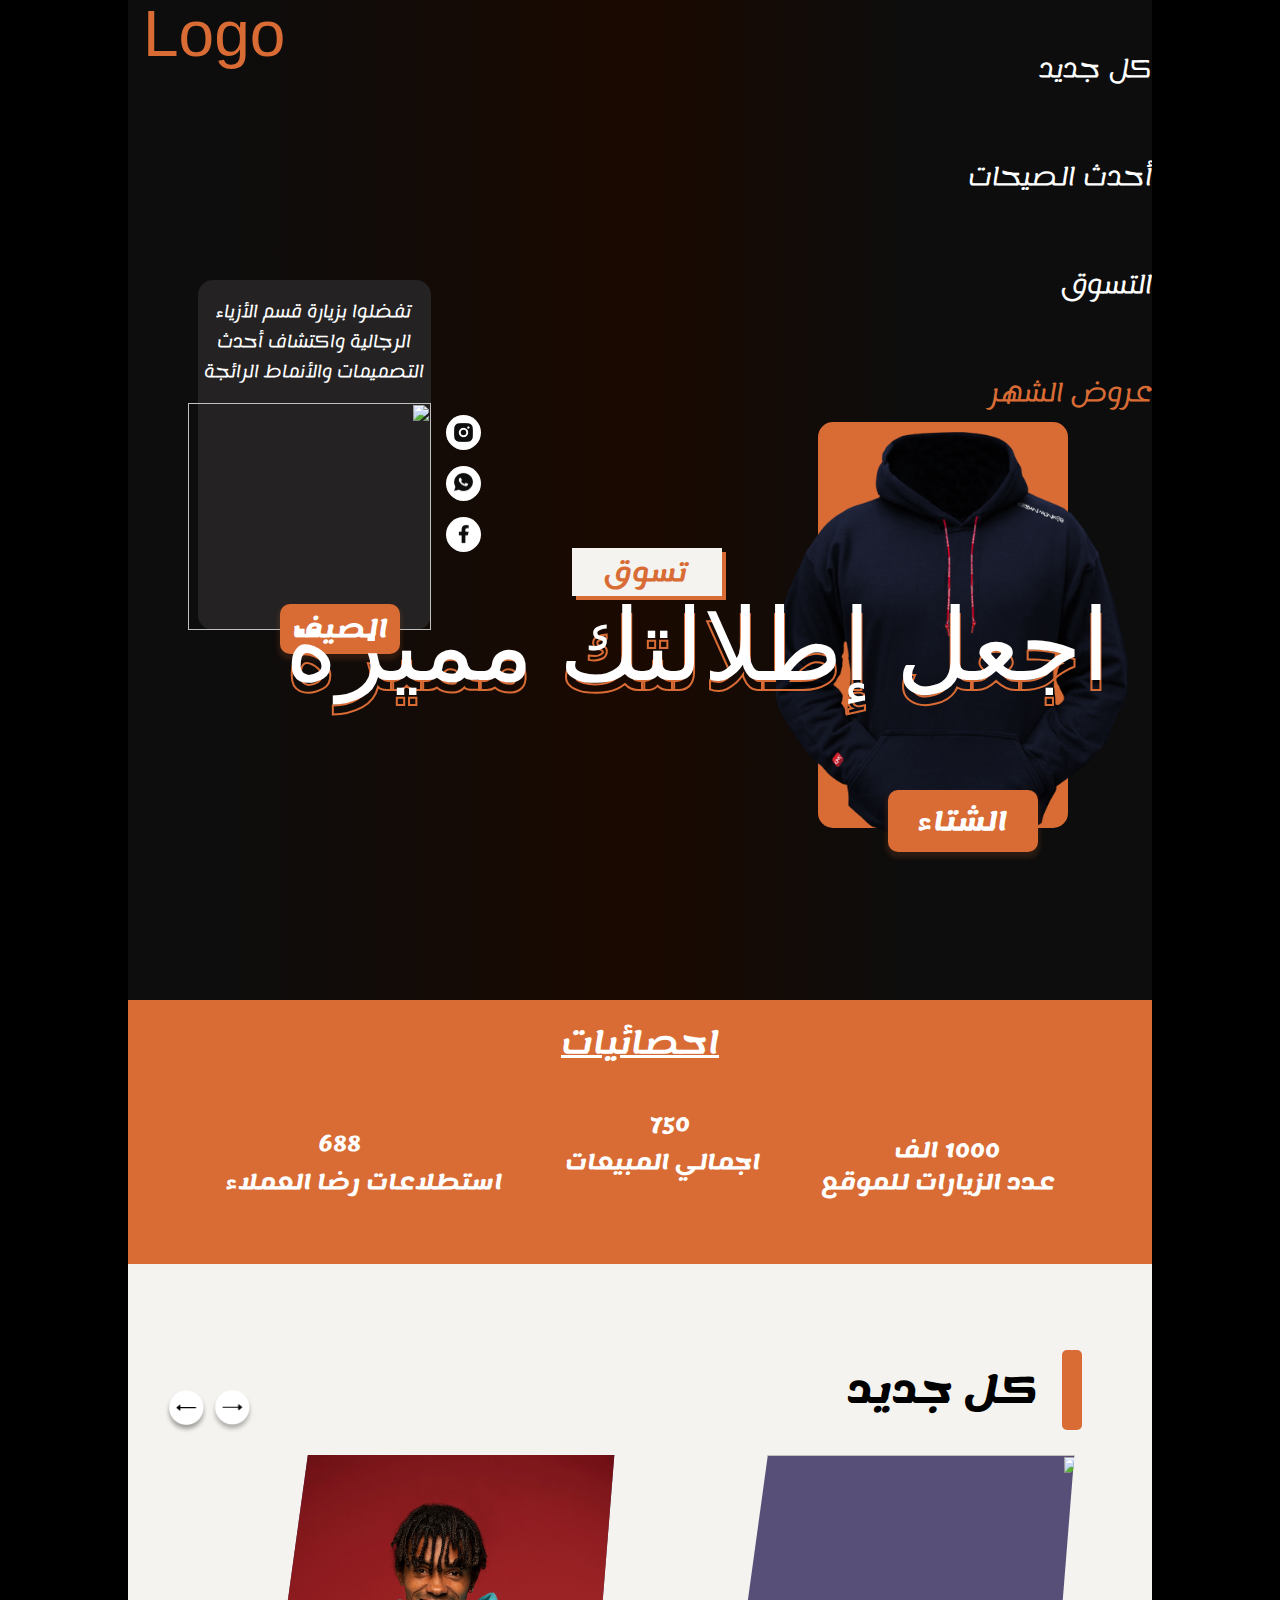
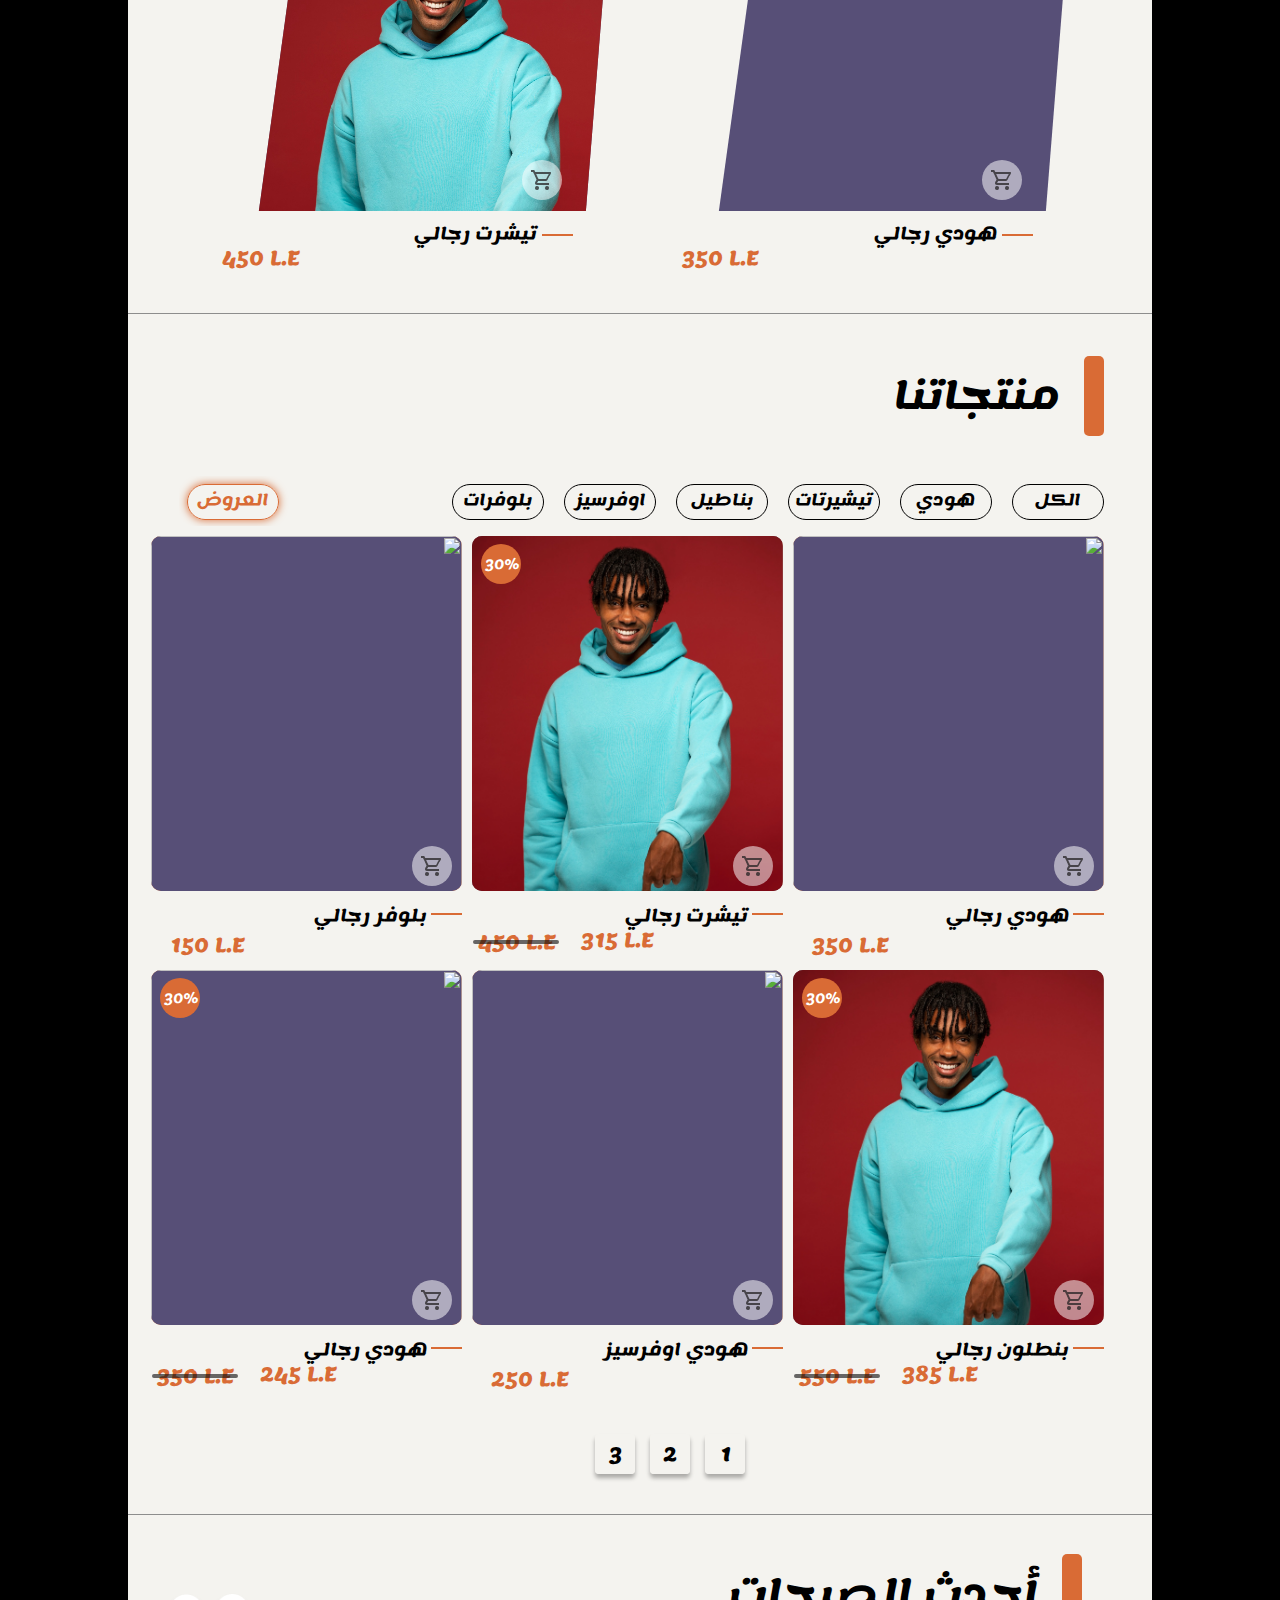
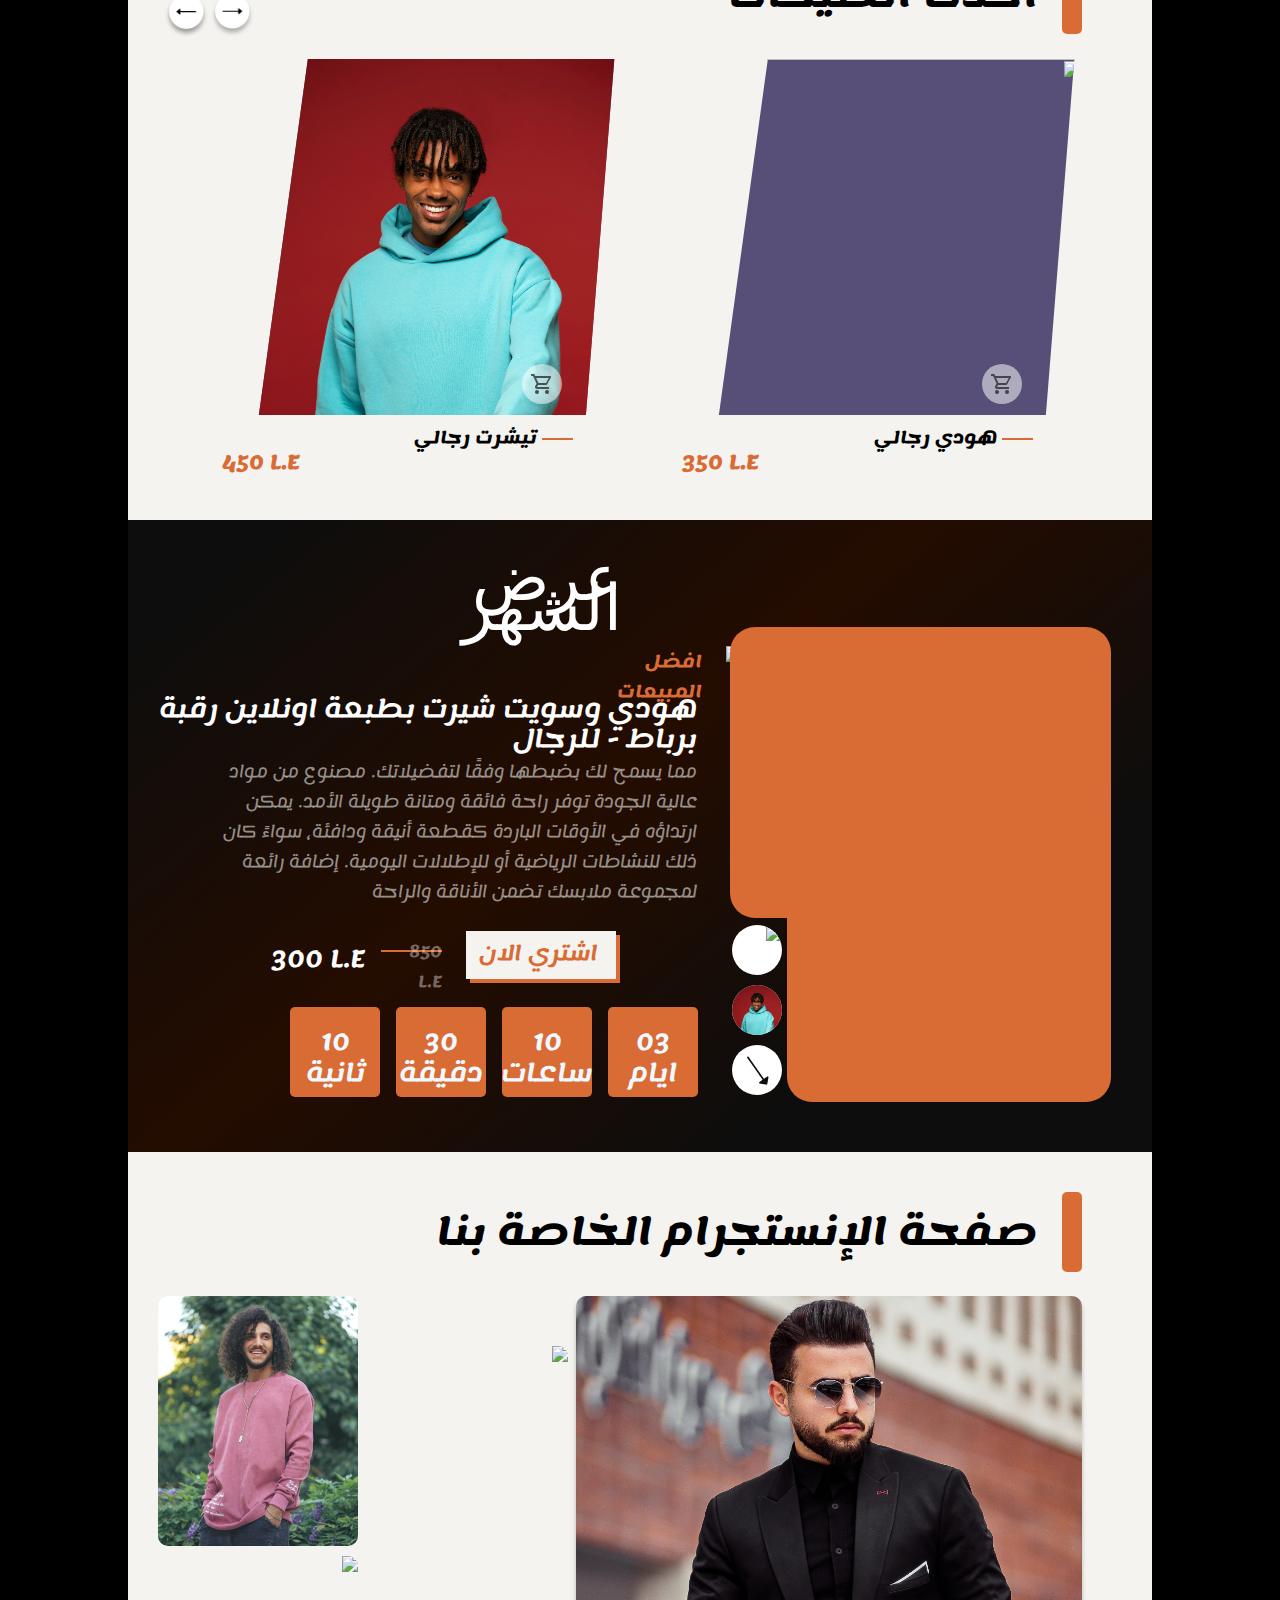
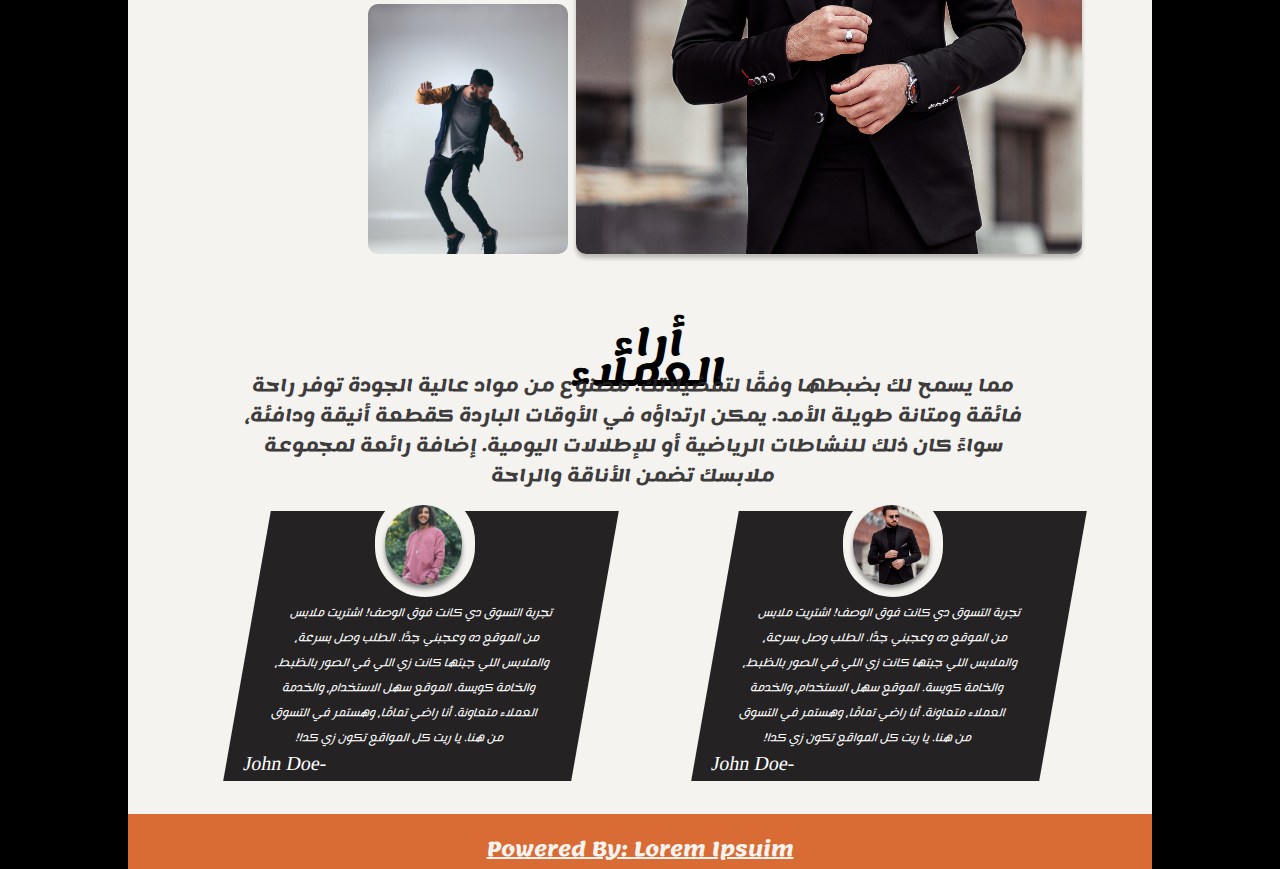
==== commit 28b78e7d: "Add files via upload" ====
--- a/index.html
+++ b/index.html
@@ -24,7 +24,7 @@
   <!-------------------------------------------->
   <title>Shopping Clothes</title>
   <link rel="shortcut icon" href="#" type="image/x-icon" >
-  <link rel="Stylesheet" type="text/css" href="/Style/Style.css"><!--!--"CSS File"-->
+  <link rel="Stylesheet" type="text/css" href="./Style/Style.css"><!--!--"CSS File"-->
 </head>
 <body>
  <!-------------------------------------------->
@@ -41,42 +41,44 @@
   <!-------------------------------------------->
   <div class="Intro"> 
     <div class="navbar">
-     <p class="Item1">كل جديد
-      <br><svg xmlns="http://www.w3.org/2000/svg" width="118" height="10" viewBox="0 0 118 10" fill="none">
-        <g filter="url(#filter0_d_213_3759)">
-          <path d="M4 5L59 4L114 5L59 6L4 5Z" fill="#D96B35" />
-        </g>
-        <defs>
-          <filter id="filter0_d_213_3759" x="0" y="0" width="118" height="10" filterUnits="userSpaceOnUse"
-            color-interpolation-filters="sRGB">
-            <feFlood flood-opacity="0" result="BackgroundImageFix" />
-            <feColorMatrix in="SourceAlpha" type="matrix" values="0 0 0 0 0 0 0 0 0 0 0 0 0 0 0 0 0 0 127 0"
-              result="hardAlpha" />
-            <feOffset />
-            <feGaussianBlur stdDeviation="2" />
-            <feComposite in2="hardAlpha" operator="out" />
-            <feColorMatrix type="matrix" values="0 0 0 0 1 0 0 0 0 1 0 0 0 0 1 0 0 0 0.25 0" />
-            <feBlend mode="normal" in2="BackgroundImageFix" result="effect1_dropShadow_213_3759" />
-            <feBlend mode="normal" in="SourceGraphic" in2="effect1_dropShadow_213_3759" result="shape" />
-          </filter>
-        </defs>
-      </svg>
-    </p>
-    <p class="Item2"> أحدث الصيحات </p>
-    <p class="Item3">التسوق </p>
-    <p class="Item4">عرض الشهر</p>
+<!-------------------------------------------->
+      <nav >
+        
+        <input type="radio" name="items" id="item1">
+        <label for="item1" id="label1"><span class="Item1"><p>كل جديد</p></span></label>
+     
+<!-------------------------------------------->
+    
+        <input type="radio" name="items" id="item2">
+        <label for="item2" id="label2"><span class="Item2"><p>أحدث الصيحات</p></span></label>
+      
+<!-------------------------------------------->
+      
+        <input type="radio" name="items" id="item3">
+        <label for="item3" id="label3"><span class="Item3"><p>التسوق</p></span></label>
+      
+<!-------------------------------------------->
+      
+        <input type="radio" name="items" id="item4">
+        <label for="item4" id="label4"><span class="Item4"><p>عروض الشهر</p></span></label>
+      
+<!-------------------------------------------->
+      <div class="items"></div>
+ <!-------------------------------------------->
+    </nav>
+
     <div class="Item5">Logo</div>
     
     </div>
    <div class="box1">
     <div class="T-Shert-intro">
-      <img class="Tshert-win" src="/Style/Photos/Hoodie.png" />
+      <img class="Tshert-win" src="./Style/Photos/Hoodie.png" />
     </div>
     <div class="winter">الشتاء</div>
    </div>
    <div class="box2">
     <div class="T-Shert-intro2">
-      <img class="Tshert-win2" src="/Style/Photos/Summer.png" />
+      <img class="Tshert-win2" src="./Style/Photos/Summer.png" />
     </div>
     <div class="summer">الصيف</div>
     <p class="text1">
@@ -114,19 +116,19 @@
 
       <a href="#">
         <div class="instgram"  alt="Instagram" id="insta">
-          <img class="instgram2" src="/Style/ICON/ins2.png"/>
+          <img class="instgram2" src="./Style/ICON/ins2.png"/>
         </div>
       </a>
 
       <a href="#" id="whats">
         <div class="whatsapp" alt="WhatsApp" id="whats">
-           <img class="whatsapp2" src="/Style/ICON/wha2.png"/>
+           <img class="whatsapp2" src="./Style/ICON/wha2.png"/>
         </div>
       </a>
 
       <a href="#">
         <div class="facebook"  alt="Facebook" id="face">
-          <img class="facebook2" src="/Style/ICON/fac2.png"/>
+          <img class="facebook2" src="./Style/ICON/fac2.png"/>
         </div>
       </a>
     </div> 
@@ -158,16 +160,16 @@
   <!-------------------------------------------->
   <!--?-------------------------ALL_NEW_Page---->
   <!-------------------------------------------->
-   <div class="New-Arrivals-Section">
+   <div class="New-Arrivals-Section" id="New-Arrivals-Section">
 <!---start--------------------------Sec-Nam---->
     <div class="Sec-Nam">
       <input type="button" name="tab" id="Right" onclick="scrollProductsRight()">
       <label for="Right">
-      <img class="Right" src="/Style/ICON/ArrowRight.png" />
+      <img class="Right" src="./Style/ICON/ArrowRight.png" />
       </label>
       <input type="button" name="tab" id="Left" onclick="scrollProductsLeft()">
       <label for="Left">
-      <img class="Left" src="/Style/ICON/ArrowLeft.png" />
+      <img class="Left" src="./Style/ICON/ArrowLeft.png" />
       </label>
       <div class="REC1"></div>
       <p class="Text5">كل جديد</p>
@@ -183,14 +185,14 @@
       </div>
         <div class="Fram">
           <div class="ImageContainer">
-            <img class="img-prodct" src="/Style/Photos/PR-1.png" >
+            <img class="img-prodct" src="./Style/Photos/PR-1.png" >
           </div>
         </div>
         <div class="add-Cart" onclick="openModal(event, this.parentElement.querySelector('.ImageContainer img'))">
         <input type="button">
         <label for="oval">
           <div class="oval">
-            <img class="CA" src="/Style/ICON/cart.png">
+            <img class="CA" src="./Style/ICON/cart.png">
           </div>
         </label>
         </div>
@@ -206,14 +208,14 @@
       </div>
       <div class="Fram">
         <div class="ImageContainer">
-          <img class="img-prodct"  src="/Style/Photos/PR-2.jpeg" >
+          <img class="img-prodct"  src="./Style/Photos/PR-2.jpeg" >
         </div>
       </div>
       <div class="add-Cart" onclick="openModal(event, this.parentElement.querySelector('.ImageContainer img'))">
         <input type="button">
         <label for="oval">
           <div class="oval">
-            <img class="CA" src="/Style/ICON/cart.png">
+            <img class="CA" src="./Style/ICON/cart.png">
           </div>
         </label>
       </div>
@@ -228,14 +230,14 @@
       </div>
       <div class="Fram">
         <div class="ImageContainer">
-          <img class="img-prodct" src="/Style/Photos/PR-3.jpeg" >
+          <img class="img-prodct" src="./Style/Photos/PR-3.jpeg" >
         </div>
       </div>
       <div class="add-Cart" onclick="openModal(event, this.parentElement.querySelector('.ImageContainer img'))">
         <input type="button">
         <label for="oval">
           <div class="oval">
-            <img class="CA" src="/Style/ICON/cart.png">
+            <img class="CA" src="./Style/ICON/cart.png">
           </div>
         </label>
       </div>
@@ -250,14 +252,14 @@
       </div>
       <div class="Fram">
         <div class="ImageContainer">
-          <img  class="img-prodct" src="/Style/Photos/PR-2.jpeg" >
+          <img  class="img-prodct" src="./Style/Photos/PR-2.jpeg" >
         </div>
       </div>
       <div class="add-Cart" onclick="openModal(event, this.parentElement.querySelector('.ImageContainer img'))">
         <input type="button">
         <label for="oval">
           <div class="oval">
-          <img class="CA" src="/Style/ICON/cart.png">
+          <img class="CA" src="./Style/ICON/cart.png">
           </div>
         </label>
       </div>
@@ -272,14 +274,14 @@
       </div>
       <div class="Fram">
         <div class="ImageContainer">
-          <img  class="img-prodct"  src="/Style/Photos/PR-1.png" >
+          <img  class="img-prodct"  src="./Style/Photos/PR-1.png" >
         </div>
       </div>
       <div class="add-Cart" onclick="openModal(event, this.parentElement.querySelector('.ImageContainer img'))">
         <input type="button">
         <label for="oval">
           <div class="oval">
-            <img class="CA" src="/Style/ICON/cart.png">
+            <img class="CA" src="./Style/ICON/cart.png">
           </div>
         </label>
       </div>
@@ -297,16 +299,16 @@
   <!-------------------------------------------->
   <!--?--------------------------Trendy_Page---->
   <!-------------------------------------------->
-  <div class="New-Trendy-Section">
+  <div class="New-Trendy-Section" id="Trendy-Page">
     <!---start--------------------------Sec-Nam---->
     <div class="Sec-Nam">
       <input type="button" name="tab" id="Right2" onclick="scrollProducts2Right()">
       <label for="Right2">
-        <img class="Right" src="/Style/ICON/ArrowRight.png" />
+        <img class="Right" src="./Style/ICON/ArrowRight.png" />
       </label>
       <input type="button" name="tab" id="Left2" onclick="scrollProducts2Left()">
       <label for="Left2">
-        <img class="Left" src="/Style/ICON/ArrowLeft.png" />
+        <img class="Left" src="./Style/ICON/ArrowLeft.png" />
       </label>
       <div class="REC1"></div>
       <p class="Text5">أحدث الصيحات</p>
@@ -322,14 +324,14 @@
         </div>
         <div class="Fram">
           <div class="ImageContainer">
-            <img class="img-prodct" src="/Style/Photos/PR-1.png">
-          </div>
-        </div>
-        <div class="add-Cart" onclick="openModal(event, this.parentElement.querySelector('.ImageContainer img'))">
-          <input type="button">
-          <label for="oval">
-            <div class="oval">
-              <img class="CA" src="/Style/ICON/cart.png">
+            <img class="img-prodct" src="./Style/Photos/PR-1.png">
+          </div>
+        </div>
+        <div class="add-Cart" onclick="openModal(event, this.parentElement.querySelector('.ImageContainer img'))">
+          <input type="button">
+          <label for="oval">
+            <div class="oval">
+              <img class="CA" src="./Style/ICON/cart.png">
             </div>
           </label>
         </div>
@@ -345,14 +347,14 @@
         </div>
         <div class="Fram">
           <div class="ImageContainer">
-            <img class="img-prodct" src="/Style/Photos/PR-2.jpeg">
-          </div>
-        </div>
-        <div class="add-Cart" onclick="openModal(event, this.parentElement.querySelector('.ImageContainer img'))">
-          <input type="button">
-          <label for="oval">
-            <div class="oval">
-              <img class="CA" src="/Style/ICON/cart.png">
+            <img class="img-prodct" src="./Style/Photos/PR-2.jpeg">
+          </div>
+        </div>
+        <div class="add-Cart" onclick="openModal(event, this.parentElement.querySelector('.ImageContainer img'))">
+          <input type="button">
+          <label for="oval">
+            <div class="oval">
+              <img class="CA" src="./Style/ICON/cart.png">
             </div>
           </label>
         </div>
@@ -367,14 +369,14 @@
         </div>
         <div class="Fram">
           <div class="ImageContainer">
-            <img class="img-prodct" src="/Style/Photos/PR-3.jpeg">
-          </div>
-        </div>
-        <div class="add-Cart" onclick="openModal(event, this.parentElement.querySelector('.ImageContainer img'))">
-          <input type="button">
-          <label for="oval">
-            <div class="oval">
-              <img class="CA" src="/Style/ICON/cart.png">
+            <img class="img-prodct" src="./Style/Photos/PR-3.jpeg">
+          </div>
+        </div>
+        <div class="add-Cart" onclick="openModal(event, this.parentElement.querySelector('.ImageContainer img'))">
+          <input type="button">
+          <label for="oval">
+            <div class="oval">
+              <img class="CA" src="./Style/ICON/cart.png">
             </div>
           </label>
         </div>
@@ -389,14 +391,14 @@
         </div>
         <div class="Fram">
           <div class="ImageContainer">
-            <img class="img-prodct" src="/Style/Photos/PR-2.jpeg">
-          </div>
-        </div>
-        <div class="add-Cart" onclick="openModal(event, this.parentElement.querySelector('.ImageContainer img'))">
-          <input type="button">
-          <label for="oval">
-            <div class="oval">
-              <img class="CA" src="/Style/ICON/cart.png">
+            <img class="img-prodct" src="./Style/Photos/PR-2.jpeg">
+          </div>
+        </div>
+        <div class="add-Cart" onclick="openModal(event, this.parentElement.querySelector('.ImageContainer img'))">
+          <input type="button">
+          <label for="oval">
+            <div class="oval">
+              <img class="CA" src="./Style/ICON/cart.png">
             </div>
           </label>
         </div>
@@ -411,14 +413,14 @@
         </div>
         <div class="Fram">
           <div class="ImageContainer">
-            <img class="img-prodct" src="/Style/Photos/PR-1.png">
-          </div>
-        </div>
-        <div class="add-Cart" onclick="openModal(event, this.parentElement.querySelector('.ImageContainer img'))">
-          <input type="button">
-          <label for="oval">
-            <div class="oval">
-              <img class="CA" src="/Style/ICON/cart.png">
+            <img class="img-prodct" src="./Style/Photos/PR-1.png">
+          </div>
+        </div>
+        <div class="add-Cart" onclick="openModal(event, this.parentElement.querySelector('.ImageContainer img'))">
+          <input type="button">
+          <label for="oval">
+            <div class="oval">
+              <img class="CA" src="./Style/ICON/cart.png">
             </div>
           </label>
         </div>
@@ -430,23 +432,23 @@
   <!-------------------------------------------->
   <!--?-------------------Deals_of_the_month---->
   <!-------------------------------------------->
-  <dive class="Deals-OF-month">
+  <dive class="Deals-OF-month" id="Deals-OF-Month">
     <div class="Fram-Offer">
       <div class="Rec60">
         <div class="PR-img">
-          <img class="Rec-PR" src="/Style/Photos/PR-1.png"></div>
+          <img class="Rec-PR" src="./Style/Photos/PR-1.png"></div>
       </div>
       <div class="Rec70"></div>
       <div class="More-products">
         <div class="PR1">
-            <img class="PR1" src="/Style/Photos/PR-3.jpeg">
+            <img class="PR1" src="./Style/Photos/PR-3.jpeg">
         </div>
         <div class="PR2">
-            <img class="PR2" src="/Style/Photos/PR-2.jpeg">
+            <img class="PR2" src="./Style/Photos/PR-2.jpeg">
         </div>
         <div class="PR-More">
           <a href="#">
-            <img class="Group" src="/Style/ICON/Vector.png" id="vec">
+            <img class="Group" src="./Style/ICON/Vector.png" id="vec">
             </a>
         </div>
       </div>
@@ -500,19 +502,19 @@
     </div>
   <div class="ALL-FAR">
     <div class="FRA1">
-    <img src="/Style/Photos/FRA1.jpeg">
+    <img src="./Style/Photos/FRA1.jpeg">
     </div>
     <div class="FRA2">
-    <img src="/Style/Photos/FAR2.jpeg">
+    <img src="./Style/Photos/FAR2.jpeg">
     </div>
     <div class="FRA3">
-    <img src="/Style/Photos/FAR3.jpeg">
+    <img src="./Style/Photos/FAR3.jpeg">
     </div>
     <div class="FRA4">
-    <img src="/Style/Photos/FAR4.jpeg">
+    <img src="./Style/Photos/FAR4.jpeg">
     </div>
     <div class="FRA5">
-    <img src="/Style/Photos/FAR5.jpeg">
+    <img src="./Style/Photos/FAR5.jpeg">
     </div>
   </div>
 
@@ -529,17 +531,17 @@
     <div class="Sec-Nam">
       <input type="button" name="tab" id="Righ3" onclick="scrollCommentRight()">
       <label for="Righ3">
-        <img class="Right" src="/Style/ICON/ArrowRight.png" />
+        <img class="Right" src="./Style/ICON/ArrowRight.png" />
       </label>
       <input type="button" name="tab" id="Lef3" onclick="scrollCommentLeft()">
       <label for="Lef3">
-        <img class="Left" src="/Style/ICON/ArrowLeft.png" />
+        <img class="Left" src="./Style/ICON/ArrowLeft.png" />
       </label>
     </div>
     <div class="Comment2" id="Comment2">
       <div class="COM1" id="COM">
          <span class="COM-CER1" id="CER">
-         <img src="/Style/Photos/FRA1.jpeg" alt="">
+         <img src="./Style/Photos/FRA1.jpeg" alt="">
          </span>
          <p>تجربة التسوق دي كانت فوق الوصف! اشتريت ملابس من الموقع ده وعجبني جدًا. الطلب وصل بسرعة، والملابس اللي جبتها كانت زي اللي
         في الصور بالظبط، والخامة كويسة. الموقع سهل الاستخدام، والخدمة العملاء متعاونة. أنا راضي تمامًا، وهستمر في التسوق من هنا.
@@ -548,7 +550,7 @@
       </div>
       <div class="COM2" id="COM">
          <span class="COM-CER2" id="CER">
-          <img src="/Style/Photos/FAR2.jpeg" alt="">
+          <img src="./Style/Photos/FAR2.jpeg" alt="">
          </span>
         <p>تجربة التسوق دي كانت فوق الوصف! اشتريت ملابس من الموقع ده وعجبني جدًا. الطلب وصل بسرعة، والملابس اللي جبتها كانت زي اللي
         في الصور بالظبط، والخامة كويسة. الموقع سهل الاستخدام، والخدمة العملاء متعاونة. أنا راضي تمامًا، وهستمر في التسوق من هنا.
@@ -557,7 +559,7 @@
       </div>
       <div class="COM3" id="COM">
          <span class="COM-CER3" id="CER">
-          <img src="/Style/Photos/FAR3.jpeg" alt="">
+          <img src="./Style/Photos/FAR3.jpeg" alt="">
          </span>
         <p>تجربة التسوق دي كانت فوق الوصف! اشتريت ملابس من الموقع ده وعجبني جدًا. الطلب وصل بسرعة، والملابس اللي جبتها كانت زي اللي
         في الصور بالظبط، والخامة كويسة. الموقع سهل الاستخدام، والخدمة العملاء متعاونة. أنا راضي تمامًا، وهستمر في التسوق من هنا.
@@ -566,7 +568,7 @@
       </div>
       <div class="COM4" id="COM">
          <span class="COM-CER4" id="CER">
-          <img src="/Style/Photos/FAR4.jpeg" alt="">
+          <img src="./Style/Photos/FAR4.jpeg" alt="">
          </span>
         <p>تجربة التسوق دي كانت فوق الوصف! اشتريت ملابس من الموقع ده وعجبني جدًا. الطلب وصل بسرعة، والملابس اللي جبتها كانت زي اللي
         في الصور بالظبط، والخامة كويسة. الموقع سهل الاستخدام، والخدمة العملاء متعاونة. أنا راضي تمامًا، وهستمر في التسوق من هنا.
@@ -575,7 +577,7 @@
       </div>
       <div class="COM5" id="COM">
          <span class="COM-CER5" id="CER">
-          <img src="/Style/Photos/FAR5.jpeg" alt="">
+          <img src="./Style/Photos/FAR5.jpeg" alt="">
          </span>
         <p>تجربة التسوق دي كانت فوق الوصف! اشتريت ملابس من الموقع ده وعجبني جدًا. الطلب وصل بسرعة، والملابس اللي جبتها كانت زي اللي
         في الصور بالظبط، والخامة كويسة. الموقع سهل الاستخدام، والخدمة العملاء متعاونة. أنا راضي تمامًا، وهستمر في التسوق من هنا.
@@ -595,11 +597,11 @@
        <div class="Sec-Nam">
         <input type="button" name="tab" id="Right3" onclick="scrollProductsRight3()">
         <label for="Right3">
-          <img class="Right" src="/Style/ICON/ArrowRight.png" />
+          <img class="Right" src="./Style/ICON/ArrowRight.png" />
         </label>
         <input type="button" name="tab" id="Left3" onclick="scrollProductsLeft3()">
         <label for="Left3">
-          <img class="Left" src="/Style/ICON/ArrowLeft.png" />
+          <img class="Left" src="./Style/ICON/ArrowLeft.png" />
         </label>
       <div class="REC1"></div>
       <p class="Text5">منتجاتنا</p>
@@ -661,14 +663,14 @@
         </div>
         <div class="Fram">
           <div class="ImageContainer">
-            <img class="img-prodct" src="/Style/Photos/PR-1.png">
-          </div>
-        </div>
-        <div class="add-Cart" onclick="openModal(event, this.parentElement.querySelector('.ImageContainer img'))">
-          <input type="button">
-          <label for="oval">
-            <div class="oval">
-              <img class="CA" src="/Style/ICON/cart.png">
+            <img class="img-prodct" src="./Style/Photos/PR-1.png">
+          </div>
+        </div>
+        <div class="add-Cart" onclick="openModal(event, this.parentElement.querySelector('.ImageContainer img'))">
+          <input type="button">
+          <label for="oval">
+            <div class="oval">
+              <img class="CA" src="./Style/ICON/cart.png">
             </div>
           </label>
         </div>
@@ -687,7 +689,7 @@
         </div>
         <div class="Fram">
           <div class="ImageContainer">
-            <img class="img-prodct" src="/Style/Photos/PR-2.jpeg">
+            <img class="img-prodct" src="./Style/Photos/PR-2.jpeg">
           </div>
           <div class="Oval-Off"><p>30%</p></div>
         </div>
@@ -695,7 +697,7 @@
           <input type="button">
           <label for="oval">
             <div class="oval">
-              <img class="CA" src="/Style/ICON/cart.png">
+              <img class="CA" src="./Style/ICON/cart.png">
             </div>
           </label>
         </div>
@@ -713,14 +715,14 @@
         </div>
         <div class="Fram">
           <div class="ImageContainer">
-            <img class="img-prodct" src="/Style/Photos/PR-3.jpeg">
-          </div>
-        </div>
-        <div class="add-Cart" onclick="openModal(event, this.parentElement.querySelector('.ImageContainer img'))">
-          <input type="button">
-          <label for="oval">
-            <div class="oval">
-              <img class="CA" src="/Style/ICON/cart.png">
+            <img class="img-prodct" src="./Style/Photos/PR-3.jpeg">
+          </div>
+        </div>
+        <div class="add-Cart" onclick="openModal(event, this.parentElement.querySelector('.ImageContainer img'))">
+          <input type="button">
+          <label for="oval">
+            <div class="oval">
+              <img class="CA" src="./Style/ICON/cart.png">
             </div>
           </label>
         </div>
@@ -739,7 +741,7 @@
         </div>
         <div class="Fram">
           <div class="ImageContainer">
-            <img class="img-prodct" src="/Style/Photos/PR-2.jpeg">
+            <img class="img-prodct" src="./Style/Photos/PR-2.jpeg">
           </div>
           <div class="Oval-Off">
             <p>30%</p>
@@ -749,7 +751,7 @@
           <input type="button">
           <label for="oval">
             <div class="oval">
-              <img class="CA" src="/Style/ICON/cart.png">
+              <img class="CA" src="./Style/ICON/cart.png">
             </div>
           </label>
         </div>
@@ -766,14 +768,14 @@
         </div>
         <div class="Fram">
           <div class="ImageContainer">
-            <img class="img-prodct" src="/Style/Photos/PR-1.png">
-          </div>
-        </div>
-        <div class="add-Cart" onclick="openModal(event, this.parentElement.querySelector('.ImageContainer img'))">
-          <input type="button">
-          <label for="oval">
-            <div class="oval">
-              <img class="CA" src="/Style/ICON/cart.png">
+            <img class="img-prodct" src="./Style/Photos/PR-1.png">
+          </div>
+        </div>
+        <div class="add-Cart" onclick="openModal(event, this.parentElement.querySelector('.ImageContainer img'))">
+          <input type="button">
+          <label for="oval">
+            <div class="oval">
+              <img class="CA" src="./Style/ICON/cart.png">
             </div>
           </label>
         </div>
@@ -791,7 +793,7 @@
         </div>
         <div class="Fram">
           <div class="ImageContainer">
-            <img class="img-prodct" src="/Style/Photos/PR-1.png">
+            <img class="img-prodct" src="./Style/Photos/PR-1.png">
           </div>
         <div class="Oval-Off"><p>30%</p></div>
         </div>
@@ -799,7 +801,7 @@
           <input type="button">
           <label for="oval">
             <div class="oval">
-              <img class="CA" src="/Style/ICON/cart.png">
+              <img class="CA" src="./Style/ICON/cart.png">
             </div>
           </label>
         </div>
@@ -816,14 +818,14 @@
         </div>
         <div class="Fram">
           <div class="ImageContainer">
-            <img class="img-prodct" src="/Style/Photos/PR-2.jpeg">
-          </div>
-        </div>
-        <div class="add-Cart" onclick="openModal(event, this.parentElement.querySelector('.ImageContainer img'))">
-          <input type="button">
-          <label for="oval">
-            <div class="oval">
-              <img class="CA" src="/Style/ICON/cart.png">
+            <img class="img-prodct" src="./Style/Photos/PR-2.jpeg">
+          </div>
+        </div>
+        <div class="add-Cart" onclick="openModal(event, this.parentElement.querySelector('.ImageContainer img'))">
+          <input type="button">
+          <label for="oval">
+            <div class="oval">
+              <img class="CA" src="./Style/ICON/cart.png">
             </div>
           </label>
         </div>
@@ -842,7 +844,7 @@
         </div>
         <div class="Fram">
           <div class="ImageContainer">
-            <img class="img-prodct" src="/Style/Photos/PR-3.jpeg">
+            <img class="img-prodct" src="./Style/Photos/PR-3.jpeg">
           </div>
           <div class="Oval-Off"><p>30%</p></div>
         </div>
@@ -850,7 +852,7 @@
           <input type="button">
           <label for="oval">
             <div class="oval">
-              <img class="CA" src="/Style/ICON/cart.png">
+              <img class="CA" src="./Style/ICON/cart.png">
             </div>
           </label>
         </div>
@@ -868,14 +870,14 @@
         </div>
         <div class="Fram">
           <div class="ImageContainer">
-            <img class="img-prodct" src="/Style/Photos/PR-2.jpeg">
-          </div>
-        </div>
-        <div class="add-Cart" onclick="openModal(event, this.parentElement.querySelector('.ImageContainer img'))">
-          <input type="button">
-          <label for="oval">
-            <div class="oval">
-              <img class="CA" src="/Style/ICON/cart.png">
+            <img class="img-prodct" src="./Style/Photos/PR-2.jpeg">
+          </div>
+        </div>
+        <div class="add-Cart" onclick="openModal(event, this.parentElement.querySelector('.ImageContainer img'))">
+          <input type="button">
+          <label for="oval">
+            <div class="oval">
+              <img class="CA" src="./Style/ICON/cart.png">
             </div>
           </label>
         </div>
@@ -891,14 +893,14 @@
         </div>
         <div class="Fram">
           <div class="ImageContainer">
-            <img class="img-prodct" src="/Style/Photos/PR-1.png">
-          </div>
-        </div>
-        <div class="add-Cart" onclick="openModal(event, this.parentElement.querySelector('.ImageContainer img'))">
-          <input type="button">
-          <label for="oval">
-            <div class="oval">
-              <img class="CA" src="/Style/ICON/cart.png">
+            <img class="img-prodct" src="./Style/Photos/PR-1.png">
+          </div>
+        </div>
+        <div class="add-Cart" onclick="openModal(event, this.parentElement.querySelector('.ImageContainer img'))">
+          <input type="button">
+          <label for="oval">
+            <div class="oval">
+              <img class="CA" src="./Style/ICON/cart.png">
             </div>
           </label>
         </div>
@@ -916,7 +918,7 @@
         </div>
         <div class="Fram">
           <div class="ImageContainer">
-            <img class="img-prodct" src="/Style/Photos/PR-1.png">
+            <img class="img-prodct" src="./Style/Photos/PR-1.png">
           </div>
           <div class="Oval-Off"><p>30%</p></div>
         </div>
@@ -924,7 +926,7 @@
           <input type="button">
           <label for="oval">
             <div class="oval">
-              <img class="CA" src="/Style/ICON/cart.png">
+              <img class="CA" src="./Style/ICON/cart.png">
             </div>
           </label>
         </div>
@@ -943,14 +945,14 @@
         </div>
         <div class="Fram">
           <div class="ImageContainer">
-            <img class="img-prodct" src="/Style/Photos/PR-2.jpeg">
-          </div>
-        </div>
-        <div class="add-Cart" onclick="openModal(event, this.parentElement.querySelector('.ImageContainer img'))">
-          <input type="button">
-          <label for="oval">
-            <div class="oval">
-              <img class="CA" src="/Style/ICON/cart.png">
+            <img class="img-prodct" src="./Style/Photos/PR-2.jpeg">
+          </div>
+        </div>
+        <div class="add-Cart" onclick="openModal(event, this.parentElement.querySelector('.ImageContainer img'))">
+          <input type="button">
+          <label for="oval">
+            <div class="oval">
+              <img class="CA" src="./Style/ICON/cart.png">
             </div>
           </label>
         </div>
@@ -966,14 +968,14 @@
         </div>
         <div class="Fram">
           <div class="ImageContainer">
-            <img class="img-prodct" src="/Style/Photos/PR-3.jpeg">
-          </div>
-        </div>
-        <div class="add-Cart" onclick="openModal(event, this.parentElement.querySelector('.ImageContainer img'))">
-          <input type="button">
-          <label for="oval">
-            <div class="oval">
-              <img class="CA" src="/Style/ICON/cart.png">
+            <img class="img-prodct" src="./Style/Photos/PR-3.jpeg">
+          </div>
+        </div>
+        <div class="add-Cart" onclick="openModal(event, this.parentElement.querySelector('.ImageContainer img'))">
+          <input type="button">
+          <label for="oval">
+            <div class="oval">
+              <img class="CA" src="./Style/ICON/cart.png">
             </div>
           </label>
         </div>
@@ -989,14 +991,14 @@
         </div>
         <div class="Fram">
           <div class="ImageContainer">
-            <img class="img-prodct" src="/Style/Photos/PR-3.jpeg">
-          </div>
-        </div>
-        <div class="add-Cart" onclick="openModal(event, this.parentElement.querySelector('.ImageContainer img'))">
-          <input type="button">
-          <label for="oval">
-            <div class="oval">
-              <img class="CA" src="/Style/ICON/cart.png">
+            <img class="img-prodct" src="./Style/Photos/PR-3.jpeg">
+          </div>
+        </div>
+        <div class="add-Cart" onclick="openModal(event, this.parentElement.querySelector('.ImageContainer img'))">
+          <input type="button">
+          <label for="oval">
+            <div class="oval">
+              <img class="CA" src="./Style/ICON/cart.png">
             </div>
           </label>
         </div>
@@ -1015,7 +1017,7 @@
         </div>
         <div class="Fram">
           <div class="ImageContainer">
-            <img class="img-prodct" src="/Style/Photos/PR-2.jpeg">
+            <img class="img-prodct" src="./Style/Photos/PR-2.jpeg">
           </div>
           <div class="Oval-Off"><p>30%</p></div>
         </div>
@@ -1023,7 +1025,7 @@
           <input type="button">
           <label for="oval">
             <div class="oval">
-              <img class="CA" src="/Style/ICON/cart.png">
+              <img class="CA" src="./Style/ICON/cart.png">
             </div>
           </label>
         </div>
@@ -1041,14 +1043,14 @@
         </div>
         <div class="Fram">
           <div class="ImageContainer">
-            <img class="img-prodct" src="/Style/Photos/PR-1.png">
-          </div>
-        </div>
-        <div class="add-Cart" onclick="openModal(event, this.parentElement.querySelector('.ImageContainer img'))">
-          <input type="button">
-          <label for="oval">
-            <div class="oval">
-              <img class="CA" src="/Style/ICON/cart.png">
+            <img class="img-prodct" src="./Style/Photos/PR-1.png">
+          </div>
+        </div>
+        <div class="add-Cart" onclick="openModal(event, this.parentElement.querySelector('.ImageContainer img'))">
+          <input type="button">
+          <label for="oval">
+            <div class="oval">
+              <img class="CA" src="./Style/ICON/cart.png">
             </div>
           </label>
         </div>
@@ -1079,7 +1081,7 @@
   <div class="cart-btn" onclick="openCartPopup()">
     <input type="button" name="Car" id="Car"  >
     <label for="Cart">
-      <img class="Cart" src="/Style/ICON/Cart btn.png">
+      <img class="Cart" src="./Style/ICON/Cart btn.png">
     </label>
   </div>
   <!-------------------------------------------->
@@ -1163,37 +1165,37 @@
   <!---end------------------------------Product popUp----->
   <div class="popup-background">
     <div class="navbar">
-      <p class="Item1">كل جديد
+      <br><a href="#New-Arrivals-Section" class="Item1" onclick="popNAVbarclose()">كل جديد
         <div class="Rectangle37"></div>
-      </p>
-      <p class="Item2"> أحدث الصيحات </p>
-      <p class="Item3">التسوق </p>
-      <p class="Item4">عرض الشهر</p>
+      </a>
+      <br><a href="#Trendy-Page" class="Item2" onclick="popNAVbarclose()"> أحدث الصيحات </a>
+      <br><a href="#OurProducts" class="Item3" onclick="popNAVbarclose()">التسوق </a>
+      <br><a href="#Deals-OF-Month" class="Item4" onclick="popNAVbarclose()">عرض الشهر</a>
     
     </div>
     <div class="CONTACT2">
       <a href="#">
-        <img src="/Style/ICON/Facebook1.png" id="facebook"/>
+        <img src="./Style/ICON/Facebook1.png" id="facebook"/>
       </a>
       <a href="#">
-        <img src="/Style/ICON/Twitter1.png" id="twitter"/>
+        <img src="./Style/ICON/Twitter1.png" id="twitter"/>
       </a>
       <a href="#">
-        <img src="/Style/ICON/Instagram1.png" id="instagram"/>
+        <img src="./Style/ICON/Instagram1.png" id="instagram"/>
       </a>
       <a href="#">
-        <img src="/Style/ICON/YouTube1.png" id="youtube"/>
+        <img src="./Style/ICON/YouTube1.png" id="youtube"/>
       </a>
       
   
     </div>
    </div>
    <div class="popNAVbar">
-     <img src="/Style/ICON/vec.png" onclick="popNAVbar22()">
+     <img src="./Style/ICON/vec.png" onclick="popNAVbar22()">
   
    </div>
    <div class="popNAVbarClose" >
-     <img src="/Style/ICON/X.png" onclick="popNAVbarclose()">
+     <img src="./Style/ICON/X.png" onclick="popNAVbarclose()">
    </div>
   <!-------------------------------------------->
   <!--?-------------------------RectangleEND---->
@@ -1207,6 +1209,6 @@
   <!--*--------------------END----------------------------------------------->
    </div>
  
-<script src="/JS/java.js"></script><!--!--JS File-->
+<script src="./JS/java.js"></script><!--!--JS File-->
 </body>
 </html>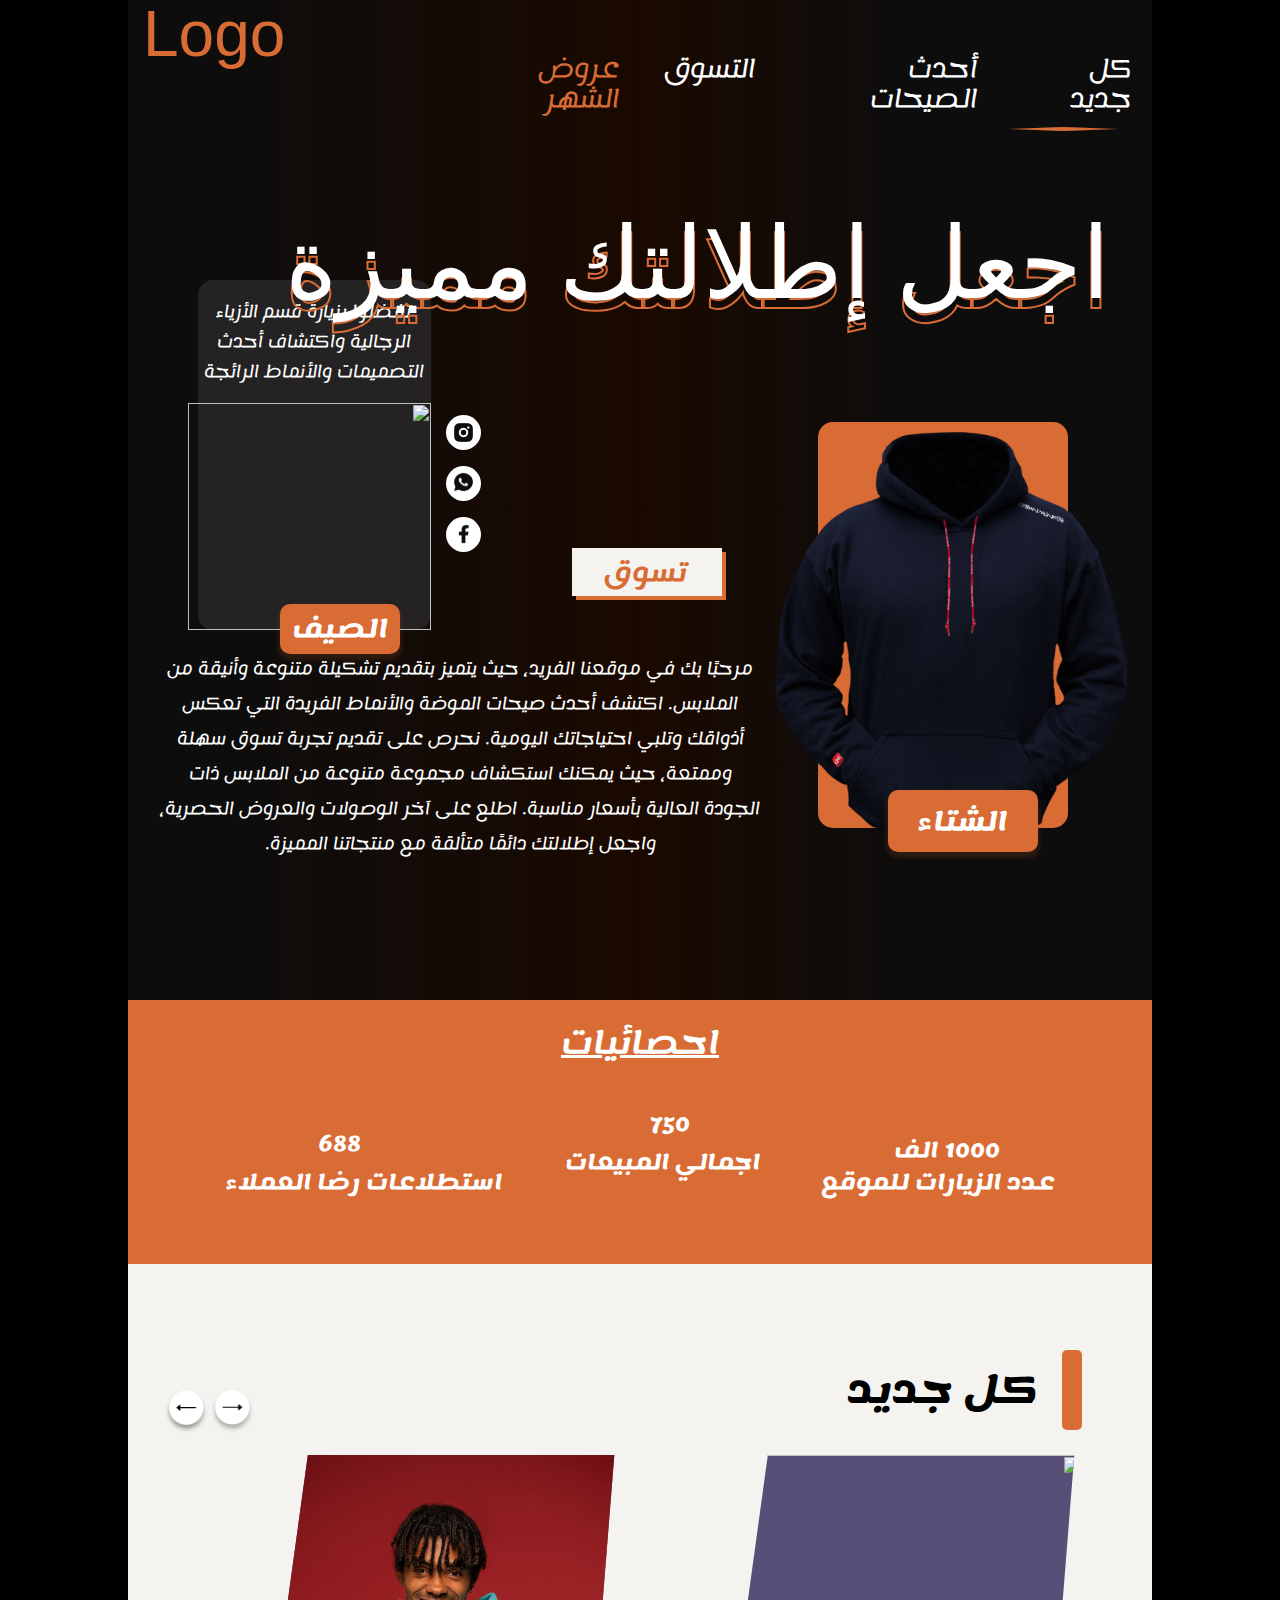
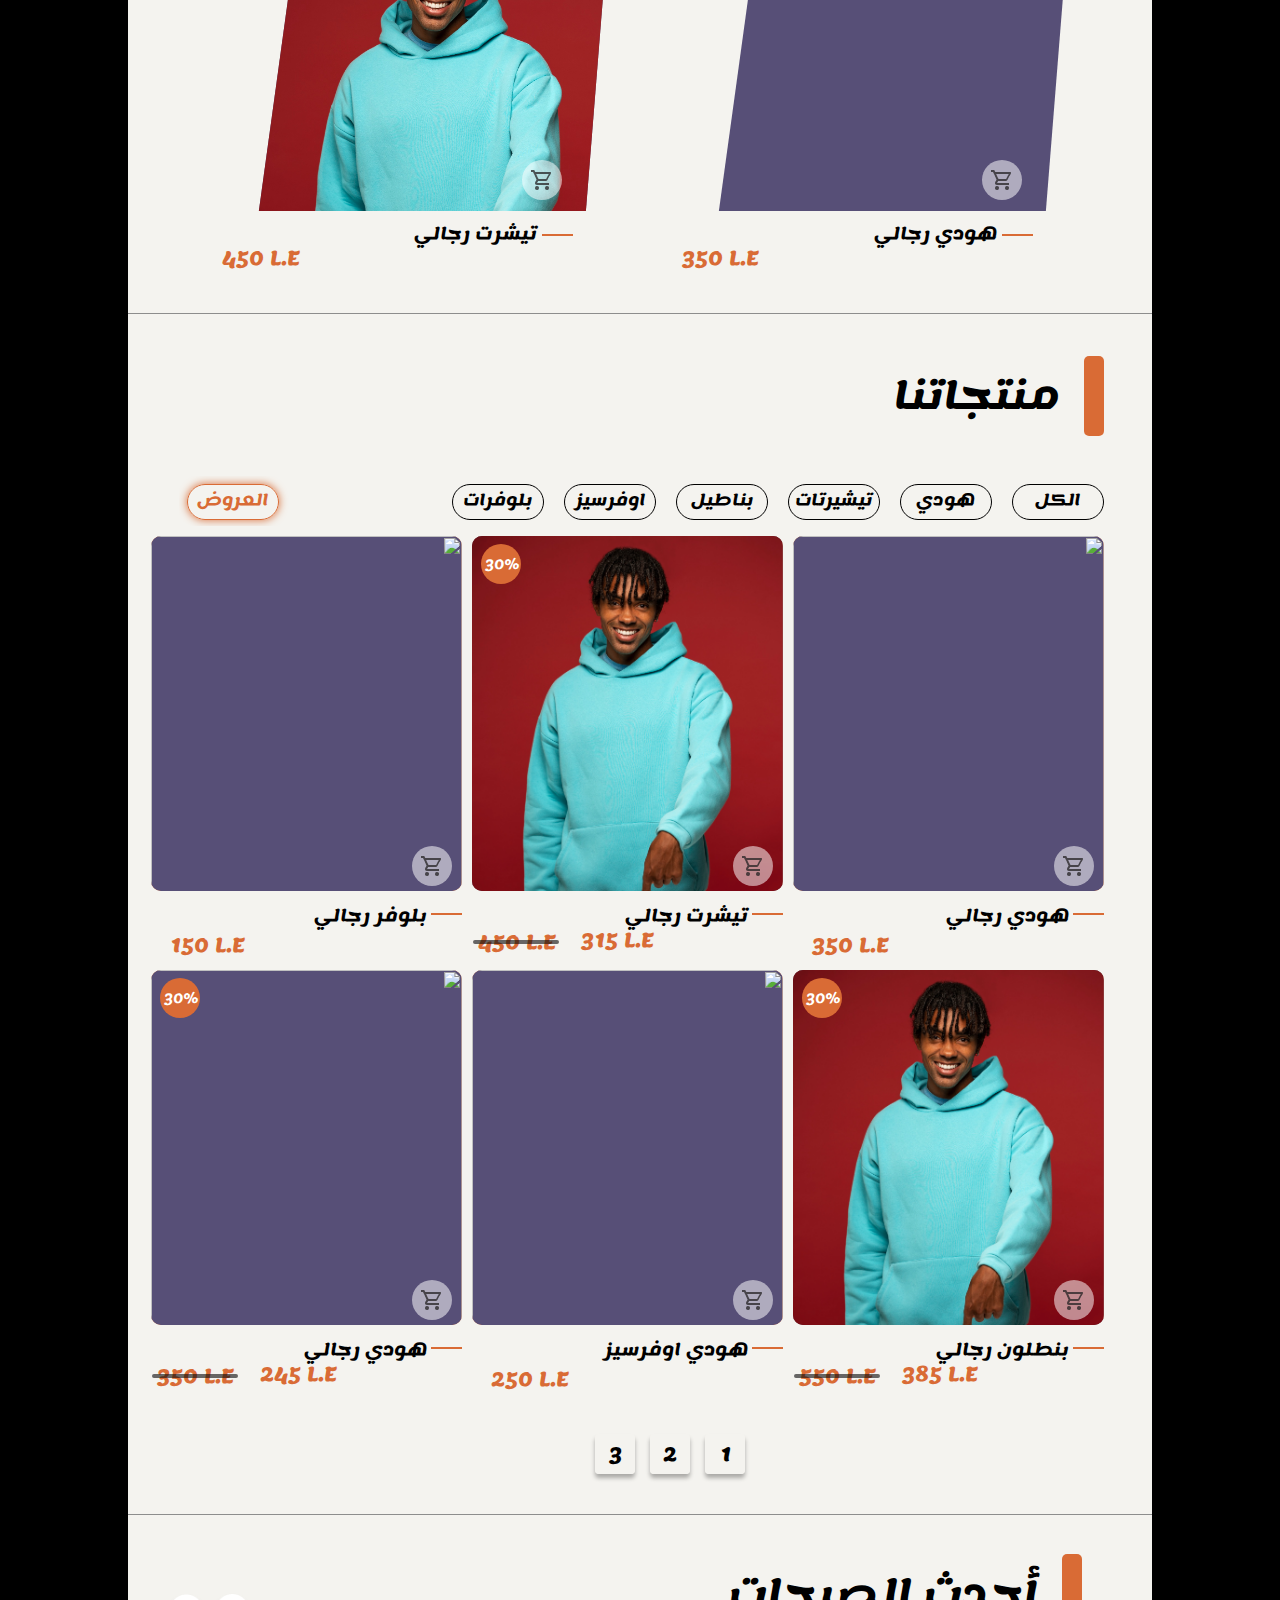
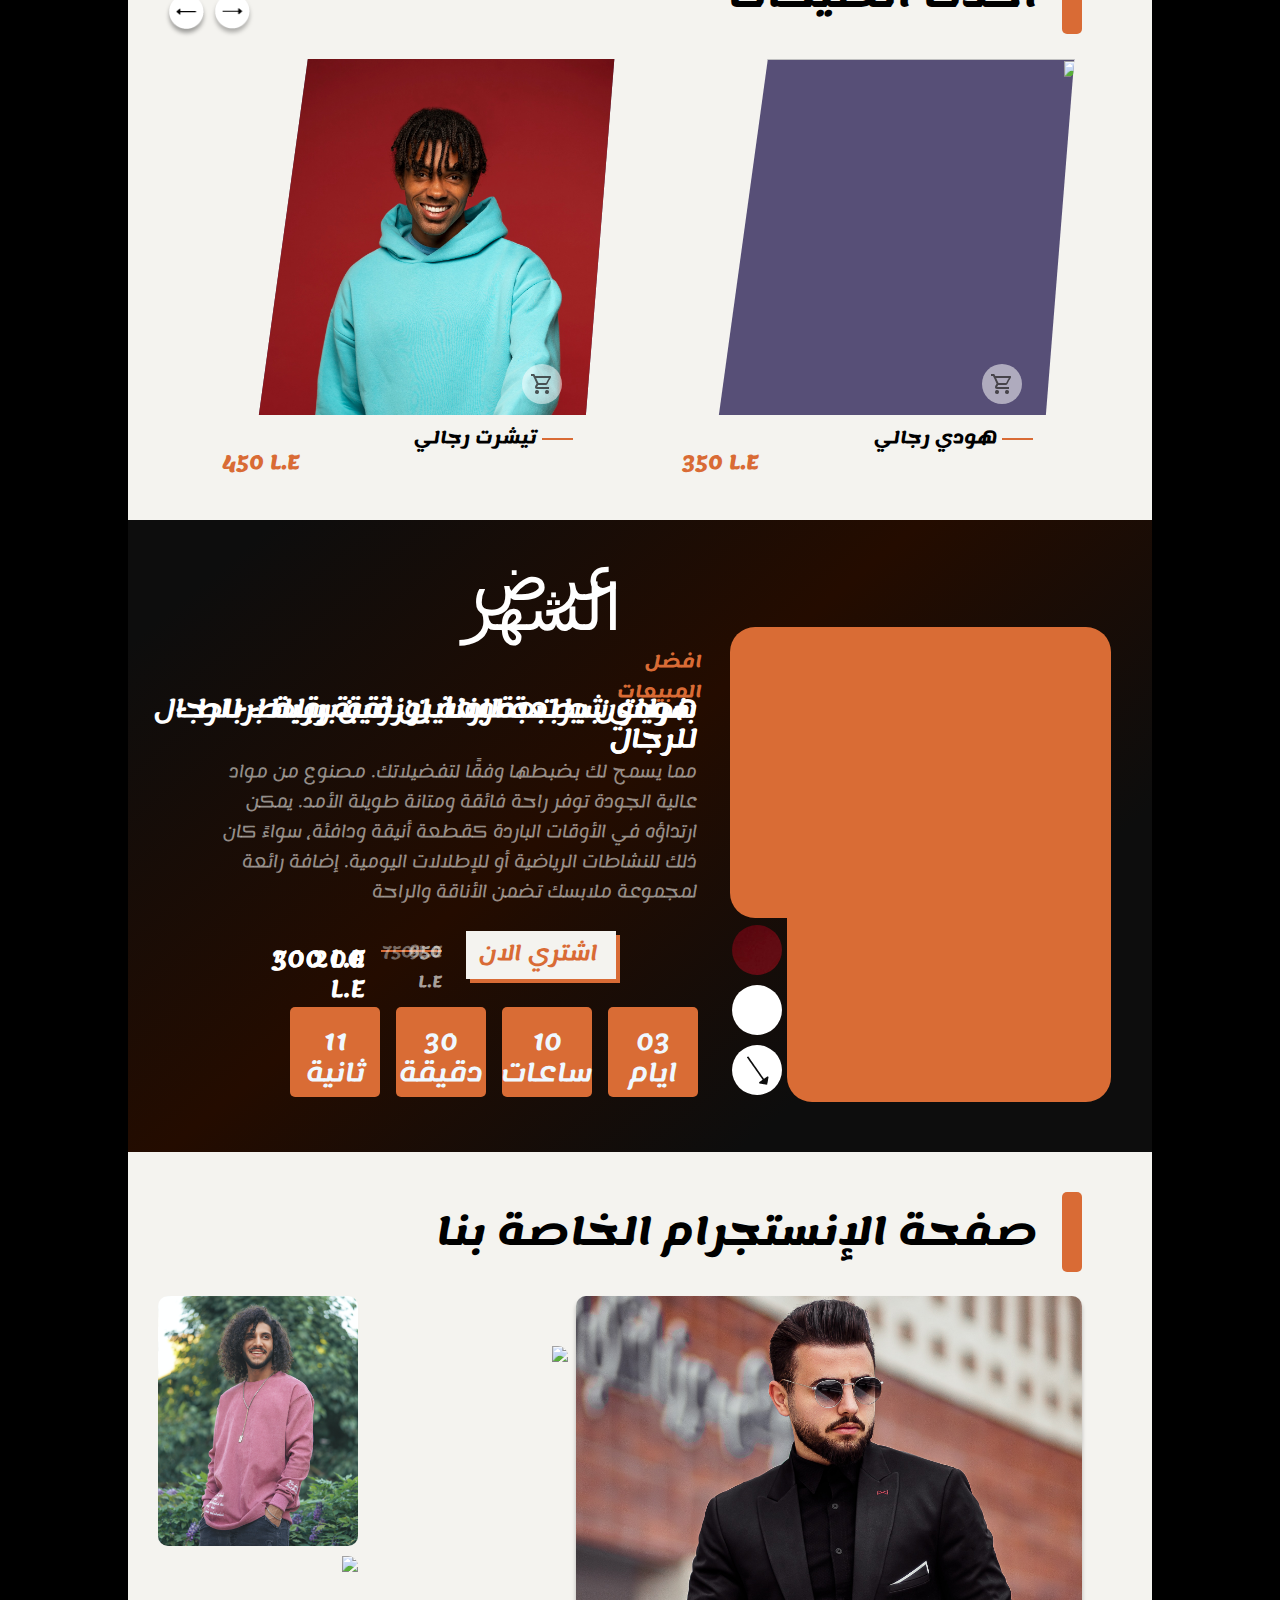
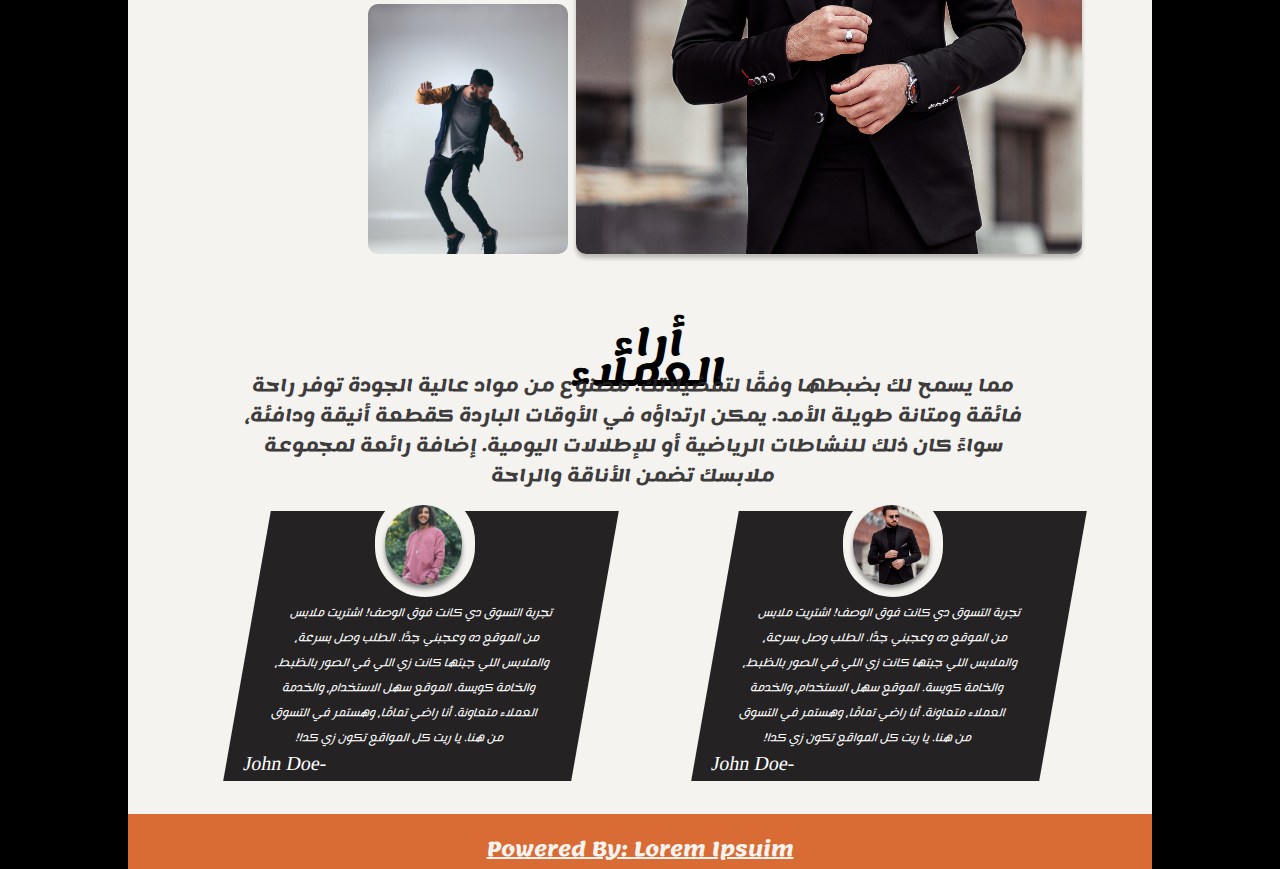
==== commit 3a704068: "Update index.html" ====
--- a/index.html
+++ b/index.html
@@ -114,31 +114,34 @@
    <div class="Icon">
     <div class="contacts">
 
-      <a href="#">
+      <a href="#" target="_blank">
         <div class="instgram"  alt="Instagram" id="insta">
           <img class="instgram2" src="./Style/ICON/ins2.png"/>
         </div>
       </a>
 
-      <a href="#" id="whats">
+      <a href="#" target="_blank" id="whats">
         <div class="whatsapp" alt="WhatsApp" id="whats">
            <img class="whatsapp2" src="./Style/ICON/wha2.png"/>
         </div>
       </a>
 
-      <a href="#">
+      <a href="#" target="_blank">
         <div class="facebook"  alt="Facebook" id="face">
           <img class="facebook2" src="./Style/ICON/fac2.png"/>
         </div>
       </a>
     </div> 
-    <a href="#" id="shop">
-      <div class="shop-button">
-        <div class="rectangle-1"></div>
-        <div class="rectangle-2"></div>
-        <p class="text4">تسوق</p>
-      </div>
-    </a>
+    <div class="shop">
+      <a  href="#" target="_blank" id="shop">
+        <div class="shop-button">
+          <div class="rectangle-1"></div>
+          <div class="rectangle-2"></div>
+          <p class="text4">تسوق</p>
+        </div>
+      </a>
+    </div>
+    
     <div class="Featured"></div>
    </div>
   </div>
@@ -432,27 +435,27 @@
   <!-------------------------------------------->
   <!--?-------------------Deals_of_the_month---->
   <!-------------------------------------------->
-  <dive class="Deals-OF-month" id="Deals-OF-Month">
+  <div class="Deals-OF-month" id="Deals-OF-Month">
     <div class="Fram-Offer">
-      <div class="Rec60">
-        <div class="PR-img">
-          <img class="Rec-PR" src="./Style/Photos/PR-1.png"></div>
-      </div>
-      <div class="Rec70"></div>
+      <div>
+        <div class="Rec60" style="background-image: url('./Style/Photos/PR-0.png')"></div>
+        <div class="Rec70" style="background-image: url('./Style/Photos/PR-0.png')"></div>
+      </div>
+      
+      
       <div class="More-products">
-        <div class="PR1">
-            <img class="PR1" src="./Style/Photos/PR-3.jpeg">
-        </div>
-        <div class="PR2">
-            <img class="PR2" src="./Style/Photos/PR-2.jpeg">
-        </div>
+         
+        <div class="PR-s" style="background-image: url('./Style/Photos/PR-2.jpeg')"></div>
+        <div class="PR-s" style="background-image: url('./Style/Photos/PR-3.jpeg')"></div>
+
         <div class="PR-More">
-          <a href="#">
+          <a href="#" target="_blank">
             <img class="Group" src="./Style/ICON/Vector.png" id="vec">
             </a>
         </div>
-      </div>
-      <a href="#" id="buy-n">
+
+      </div>
+      <a href="#" target="_blank" id="buy-n" onclick="buyProduct(document.getElementById('productImage').src);">
         <div class="Buy-Naw-button">
           <div class="rectangle-1">
           </div>
@@ -464,16 +467,22 @@
     </div>
 <p class="H1">عرض الشهر</p>
 <p class="TX1">افضل المبيعات</p>
-<p class="TX2">هودي وسويت شيرت بطبعة اونلاين رقبة برباط - للرجال</p>
+<p class="TX2" id="PR01">هودي  بطبعة اونلاين رقبة برباط - للرجال</p>
+<p class="TX2" id="PR02">بنطلون  بطبعة اونلاين رقبة برباط - للرجال</p>
+<p class="TX2" id="PR03">سويت شيرت بطبعة اونلاين رقبة برباط - للرجال</p>
 <p class="TX3">
   مما يسمح لك بضبطها وفقًا لتفضيلاتك. مصنوع من مواد عالية الجودة توفر راحة فائقة ومتانة طويلة الأمد. يمكن ارتداؤه في
   الأوقات الباردة كقطعة أنيقة ودافئة، سواءً كان ذلك للنشاطات الرياضية أو للإطلالات اليومية. إضافة رائعة لمجموعة ملابسك
   تضمن الأناقة والراحة
 </p>
 <div class="descount" dir="ltr">
-  <p class="after">300 L.E</p>
+  <p class="after" id="PR01">300 L.E</p>
+  <p class="after" id="PR02">200 L.E</p>
+  <p class="after" id="PR03">500 L.E</p>
   <span class="LI"></span>
-  <p class="befor">850 L.E</p>
+  <p class="befor" id="PR01">850 L.E</p>
+  <p class="befor" id="PR02">750 L.E</p>
+  <p class="befor" id="PR03">950 L.E</p>
 </div>
 
   <div class="countdown-container" dir="rtl">
@@ -490,7 +499,7 @@
       <p>ثانية</p>
     </div>
   </div>
-  </dive>
+  </div>
   <!--!----------------------------------------->
   <!-------------------------------------------->
   <!--?-----------------------Instagram_page---->
@@ -525,7 +534,7 @@
   <!-------------------------------------------->
    <div class="Review-Section">
     <h1>أراء العملاء</h1>
-    <p>مما يسمح لك بضبطها وفقًا لتفضيلاتك. مصنوع من مواد عالية الجودة توفر راحة فائقة ومتانة طويلة الأمد. يمكن ارتداؤه في
+    <p class="P-TX">مما يسمح لك بضبطها وفقًا لتفضيلاتك. مصنوع من مواد عالية الجودة توفر راحة فائقة ومتانة طويلة الأمد. يمكن ارتداؤه في
     الأوقات الباردة كقطعة أنيقة ودافئة، سواءً كان ذلك للنشاطات الرياضية أو للإطلالات اليومية. إضافة رائعة لمجموعة ملابسك
     تضمن الأناقة والراحة</p>
     <div class="Sec-Nam">
@@ -1165,25 +1174,26 @@
   <!---end------------------------------Product popUp----->
   <div class="popup-background">
     <div class="navbar">
-      <br><a href="#New-Arrivals-Section" class="Item1" onclick="popNAVbarclose()">كل جديد
-        <div class="Rectangle37"></div>
+      <a href="#New-Arrivals-Section" class="Item1" onclick="popNAVbarclose()">كل جديد
+        
       </a>
-      <br><a href="#Trendy-Page" class="Item2" onclick="popNAVbarclose()"> أحدث الصيحات </a>
+      <br><div class="Rectangle37"></div>
+      <br><a href="#Trendy-Page" class="Item2"  onclick="popNAVbarclose()"> أحدث الصيحات </a>
       <br><a href="#OurProducts" class="Item3" onclick="popNAVbarclose()">التسوق </a>
       <br><a href="#Deals-OF-Month" class="Item4" onclick="popNAVbarclose()">عرض الشهر</a>
     
     </div>
     <div class="CONTACT2">
-      <a href="#">
-        <img src="./Style/ICON/Facebook1.png" id="facebook"/>
+      <a href="#" target="_blank">
+        <img src="./Style/ICON/Facebook1.png"  id="facebook"/>
       </a>
-      <a href="#">
+      <a href="#" target="_blank">
         <img src="./Style/ICON/Twitter1.png" id="twitter"/>
       </a>
-      <a href="#">
+      <a href="#" target="_blank">
         <img src="./Style/ICON/Instagram1.png" id="instagram"/>
       </a>
-      <a href="#">
+      <a href="#" target="_blank">
         <img src="./Style/ICON/YouTube1.png" id="youtube"/>
       </a>
       
@@ -1211,4 +1221,4 @@
  
 <script src="./JS/java.js"></script><!--!--JS File-->
 </body>
-</html>+</html>
--- a/Style/Style.css
+++ b/Style/Style.css
@@ -15,6 +15,7 @@
 a {
     text-decoration: none;
     cursor: default;
+    color: inherit;
 
 }
 input {
@@ -55,6 +56,78 @@
       line-height: 125%;
       display: flex;
     }
+    .navbar nav {
+      position: absolute;
+      width: 670px;
+      color: #FFF;
+      font-family: 'Lemonada', cursive;
+      font-size: 24px;
+      font-style: normal;
+      font-weight: 380;
+      line-height: 125%;
+      display: flex;
+      z-index: 1;
+      gap: 45px;
+      margin-right: 2%;
+      
+    }
+      .navbar nav label a {
+          text-decoration: none;
+          color: inherit;
+          z-index: 0;
+        }
+     .navbar nav label  {
+          z-index: 1;
+        
+        }
+        .navbar nav input  {
+          z-index: 2;
+          
+        
+ 
+        }
+        .navbar nav .items{
+          position: absolute;
+          transition: 0.4s cubic-bezier(0.64, -0.55, 0.265, 1.55);
+          top: 92%;
+          right: 2%;
+          width: 110px;
+            height: 4px;
+          clip-path: polygon(50% 0%, 100% 50%, 50% 100%, 0% 50%);
+          background-color:#D96B35;
+          box-shadow: 0px 0px 4px 0px #fdc1857b;
+        }
+        .navbar nav label a:active {
+    pointer-events: all;
+    transition-delay: 2s;
+}
+
+.navbar nav span {
+    cursor: pointer;
+}
+
+
+.navbar nav #item1:checked~.items {
+  right: 0%;
+}
+
+.navbar nav #item2:checked~.items{
+  right: 23%;
+    width: 180px ;
+
+}
+
+.navbar nav #item3:checked~.items {
+  right: 55.5%;
+  width: 100px;
+}
+
+.navbar nav #item4:checked~.items {
+  right: 77%;
+  width: 160px;
+}
+
+
   
     .Intro .Item5 {
       color: var(--Main-2, #D96B35);
@@ -67,14 +140,14 @@
       margin-top: 2%;
     }
   
-     .Item4 {
+     .navbar nav .Item4 {
       color: var(--Main-2, #d96c35);
     }
   
-     .Item2,
-     .Item3,
-     .Item4,
-     .Item1 {
+      .navbar nav .Item2,
+      .navbar nav .Item3,
+      .navbar nav .Item4,
+      .navbar nav .Item1 {
       margin-right: 1.4%;
       margin-top: 2%;
     }
@@ -310,7 +383,7 @@
     }
   
     .instgram:hover .instgram2 {
-      content: url(/Style/ICON/ins1.png);
+      content: url(./ICON/ins1.png);
     }
   
     .Intro .Icon .contacts .whatsapp:hover {
@@ -318,7 +391,7 @@
     }
   
     .whatsapp:hover .whatsapp2 {
-      content: url(/Style/ICON/wha1.png);
+      content: url(./ICON/wha1.png);
     }
   
     .Intro .Icon .contacts .facebook:hover {
@@ -326,7 +399,7 @@
     }
   
     .facebook:hover .facebook2 {
-      content: url(/Style/ICON/fac1.png);
+      content: url(./ICON/fac1.png);
     }
   
     .Intro .Icon .contacts .instgram {
@@ -592,7 +665,7 @@
     }
   
     .Shopping .Sec-Nam .Right:hover {
-      content: url('/Style/ICON/ArrowRight2.png');
+      content: url('./ICON/ArrowRight2.png');
       fill: var(--Main-2, #D96B35);
       filter: drop-shadow(0px 4px 2px rgba(217, 107, 53, 0.45));
   
@@ -601,7 +674,7 @@
     }
   
     .Shopping .Sec-Nam .Left:hover {
-      content: url('/Style/ICON/ArrowLeft2.png');
+      content: url('./ICON/ArrowLeft2.png');
       fill: var(--Main-2, #D96B35);
       filter: drop-shadow(0px 4px 2px rgba(217, 107, 53, 0.45));
   
@@ -657,7 +730,7 @@
     }
   
     .oval:hover .CA {
-      content: url('/Style/ICON/cart2.png');
+      content: url('./ICON/cart2.png');
     }
   
     .Fram {
@@ -844,7 +917,7 @@
       transform: scale(1.2);
     }
   
-    input[type="radio"]:checked+label {
+        .Size-Product input[type="radio"]:checked+label {
       color: #D96B35;
     }
   
@@ -1440,7 +1513,7 @@
     }
   
     .More-products .PR-More:hover .Group {
-      content: url(/Style/ICON/vector2.png);
+      content: url(./ICON/vector2.png);
   
     }
   
@@ -2743,7 +2816,8 @@
     .Intro .Item2,
     .Intro .Item3,
     .Intro .Item4,
-    .Intro .Item1 {
+    .Intro .Item1,
+    .navbar nav {
       display: none;
     }
     .popup-background .navbar{
@@ -2751,9 +2825,18 @@
       right: 190px;
       width: 400px;
       top: 200px;
+      height: 400px;
       font-size: 40px;
       text-align: center;
     }
+        .popup-background .navbar a{
+          position: relative;
+          display: flex;
+         justify-content: center;
+        }
+        .navbar a:active{
+        transform: scale(1.1);
+        }
        .popup-background .CONTACT2{
         display: flex;
         position: absolute;
@@ -2765,30 +2848,30 @@
         height: 32.3px ;
        }
            .popup-background  .Rectangle37{
-            width: 160px ;
-            position: relative;
-            height: 2px ;
-            top: 0px ;
-            left: -120px;
-            border-radius: -10px;
-            background: #D96B35;
+            position: absolute;
+            top: 70px ;
+            left: 120px;
+            width: 160px;
+              height: 4px;
+              clip-path: polygon(50% 0%, 100% 50%, 50% 100%, 0% 50%);
+              background-color: #D96B35;
             box-shadow: 0px 0px 4px 0px #ffffff67;
            }
 
      .popup-background #facebook:hover {
-       content: url(/Style/ICON/Facebook.png);
+       content: url(./ICON/Facebook.png);
      }
   
      .popup-background #twitter:hover {
-       content: url(/Style/ICON/Twitter.png);
+       content: url(./ICON/Twitter.png);
      }
   
      .popup-background #instagram:hover {
-       content: url(/Style/ICON/Instagram.png);
+       content: url(./ICON/Instagram.png);
      }
   
      .popup-background #youtube:hover {
-       content: url(/Style/ICON/YouTube.png);
+       content: url(./ICON/YouTube.png);
      }
 
      .popNAVbar {
@@ -3179,7 +3262,8 @@
   .Intro .Item2,
   .Intro .Item3,
   .Intro .Item4,
-  .Intro .Item1 {
+  .Intro .Item1,
+  .navbar nav {
     display: none;
   }
 
@@ -3191,6 +3275,15 @@
     font-size: 20px;
     text-align: center;
   }
+    .popup-background .navbar a {
+      position: relative;
+      display: flex;
+      justify-content: center;
+      cursor: pointer;
+    }
+    .navbar a:active{
+ transform: scale(1.1);
+    }
 
   .popup-background .CONTACT2 {
     display: flex;
@@ -3203,31 +3296,32 @@
     height: 32.3px;
   }
 
+
   .popup-background .Rectangle37 {
     width: 100px;
-    position: relative;
-    height: 2px;
-    top: 0px;
-    left: -40px;
-    border-radius: -10px;
-    background: #D96B35;
+    position: absolute;
+    top:35px;
+    left: 40px;
+    height: 4px;
+      clip-path: polygon(50% 0%, 100% 50%, 50% 100%, 0% 50%);
+      background-color: #D96B35;
     box-shadow: 0px 0px 4px 0px #ffffff67;
   }
 
   .popup-background #facebook:hover {
-    content: url(/Style/ICON/Facebook.png);
+    content: url(./ICON/Facebook.png);
   }
 
   .popup-background #twitter:hover {
-    content: url(/Style/ICON/Twitter.png);
+    content: url(./ICON/Twitter.png);
   }
 
   .popup-background #instagram:hover {
-    content: url(/Style/ICON/Instagram.png);
+    content: url(./ICON/Instagram.png);
   }
 
   .popup-background #youtube:hover {
-    content: url(/Style/ICON/YouTube.png);
+    content: url(./ICON/YouTube.png);
   }
 
   .popNAVbar {
@@ -4189,3 +4283,18 @@
   cursor: pointer;
 }
  }
+
+
+
+
+
+
+
+
+
+
+
+
+
+
+ 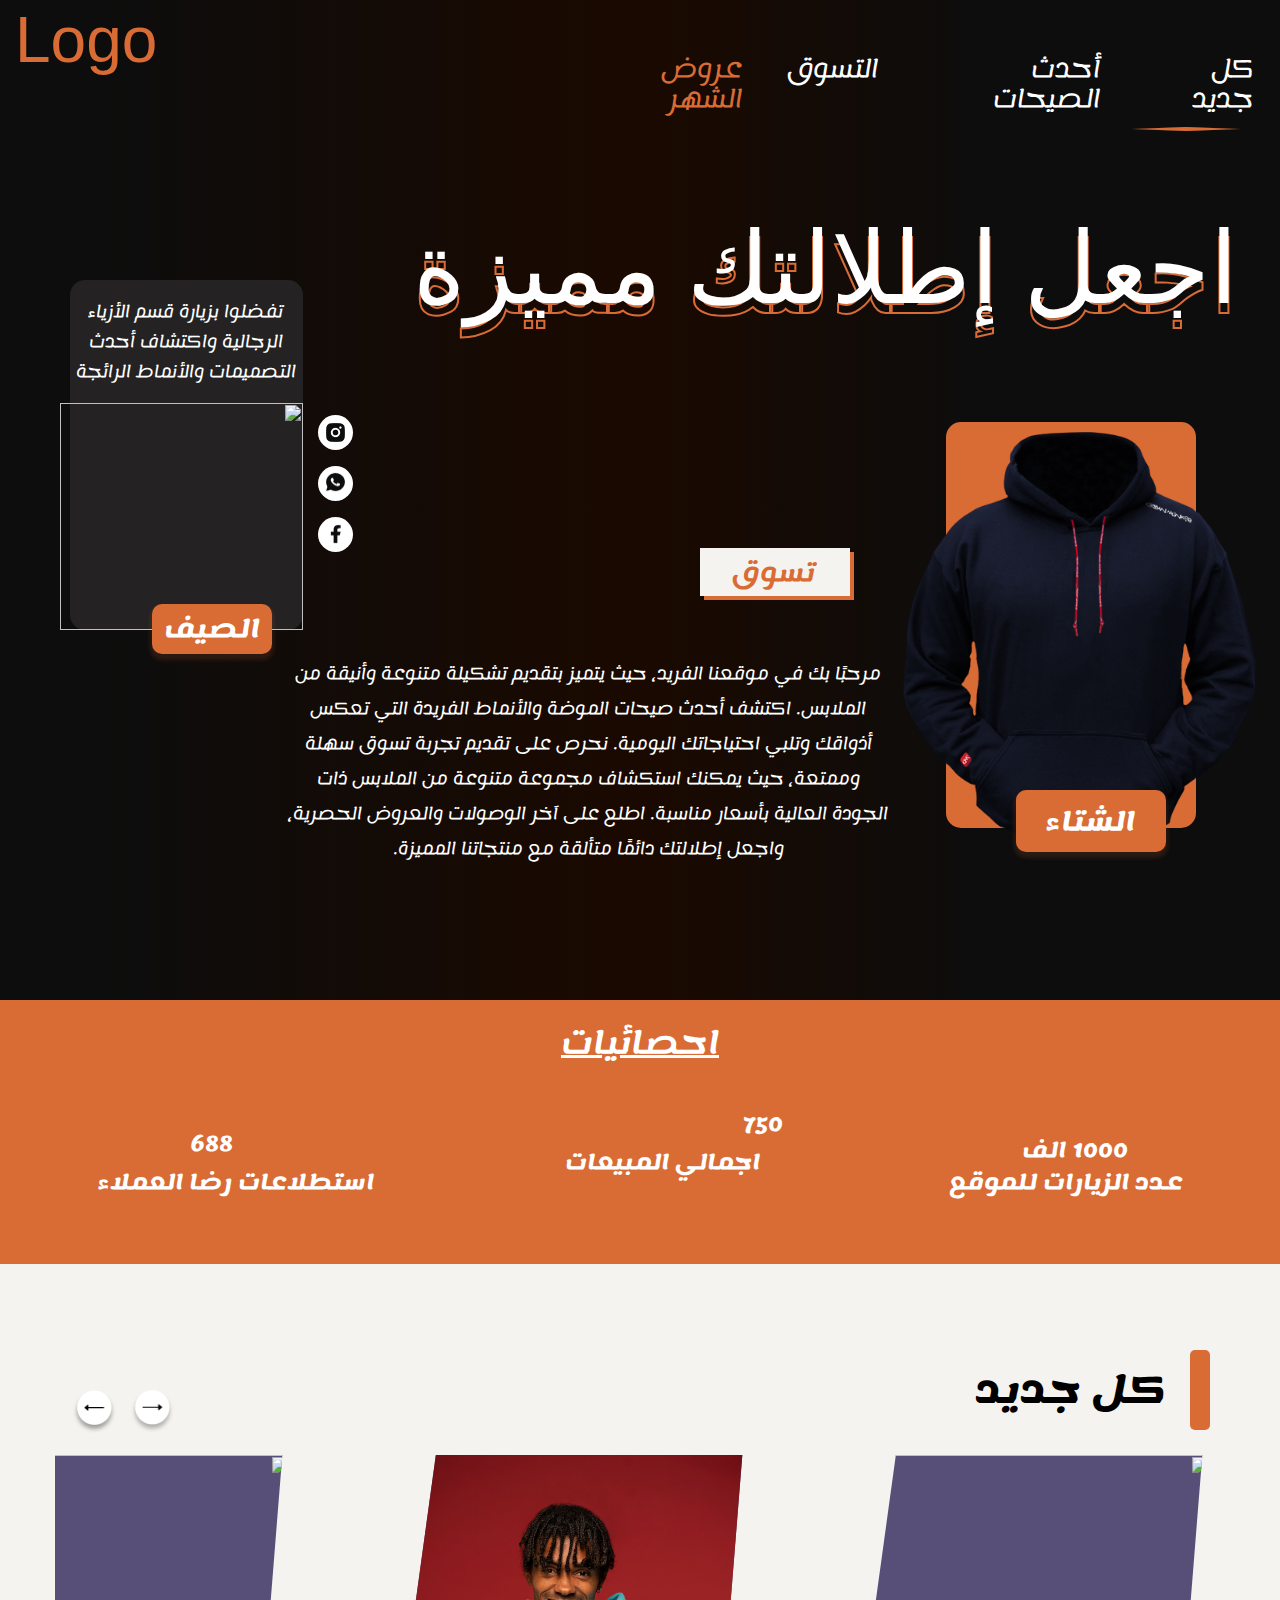
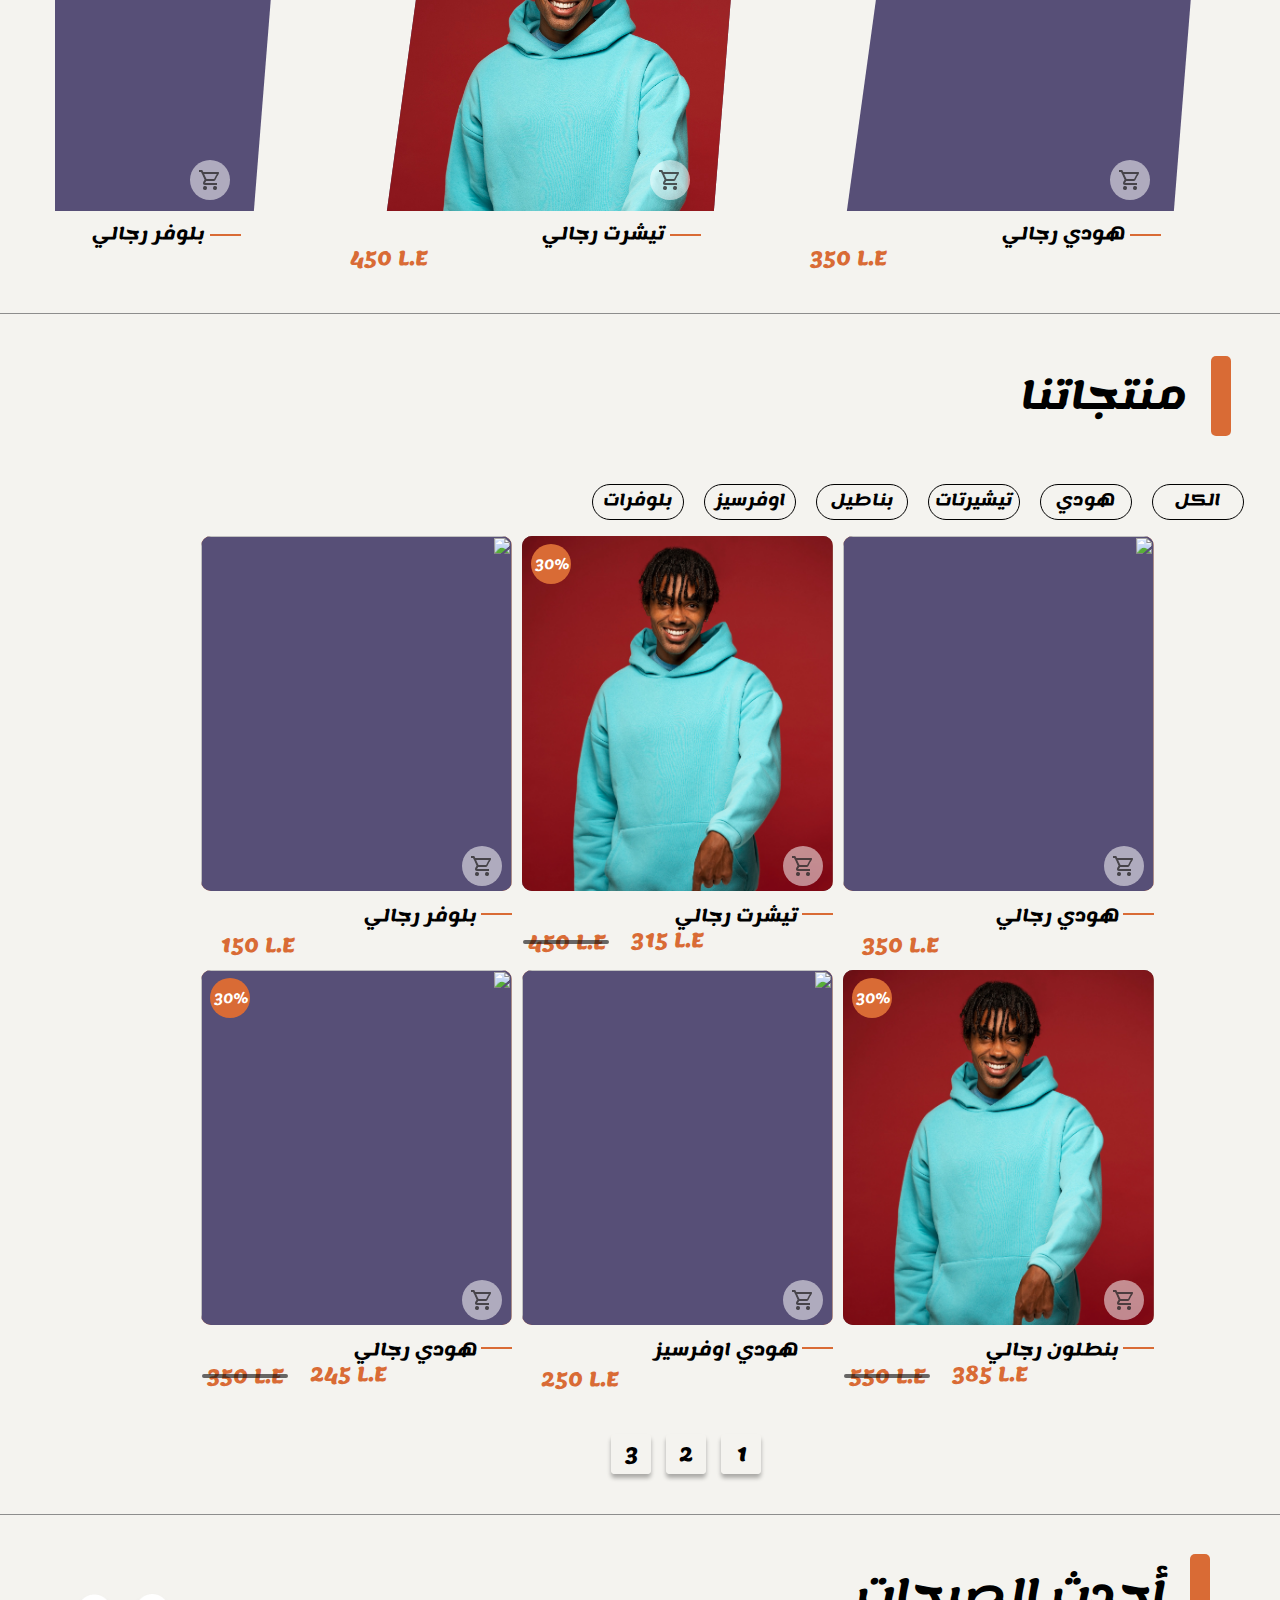
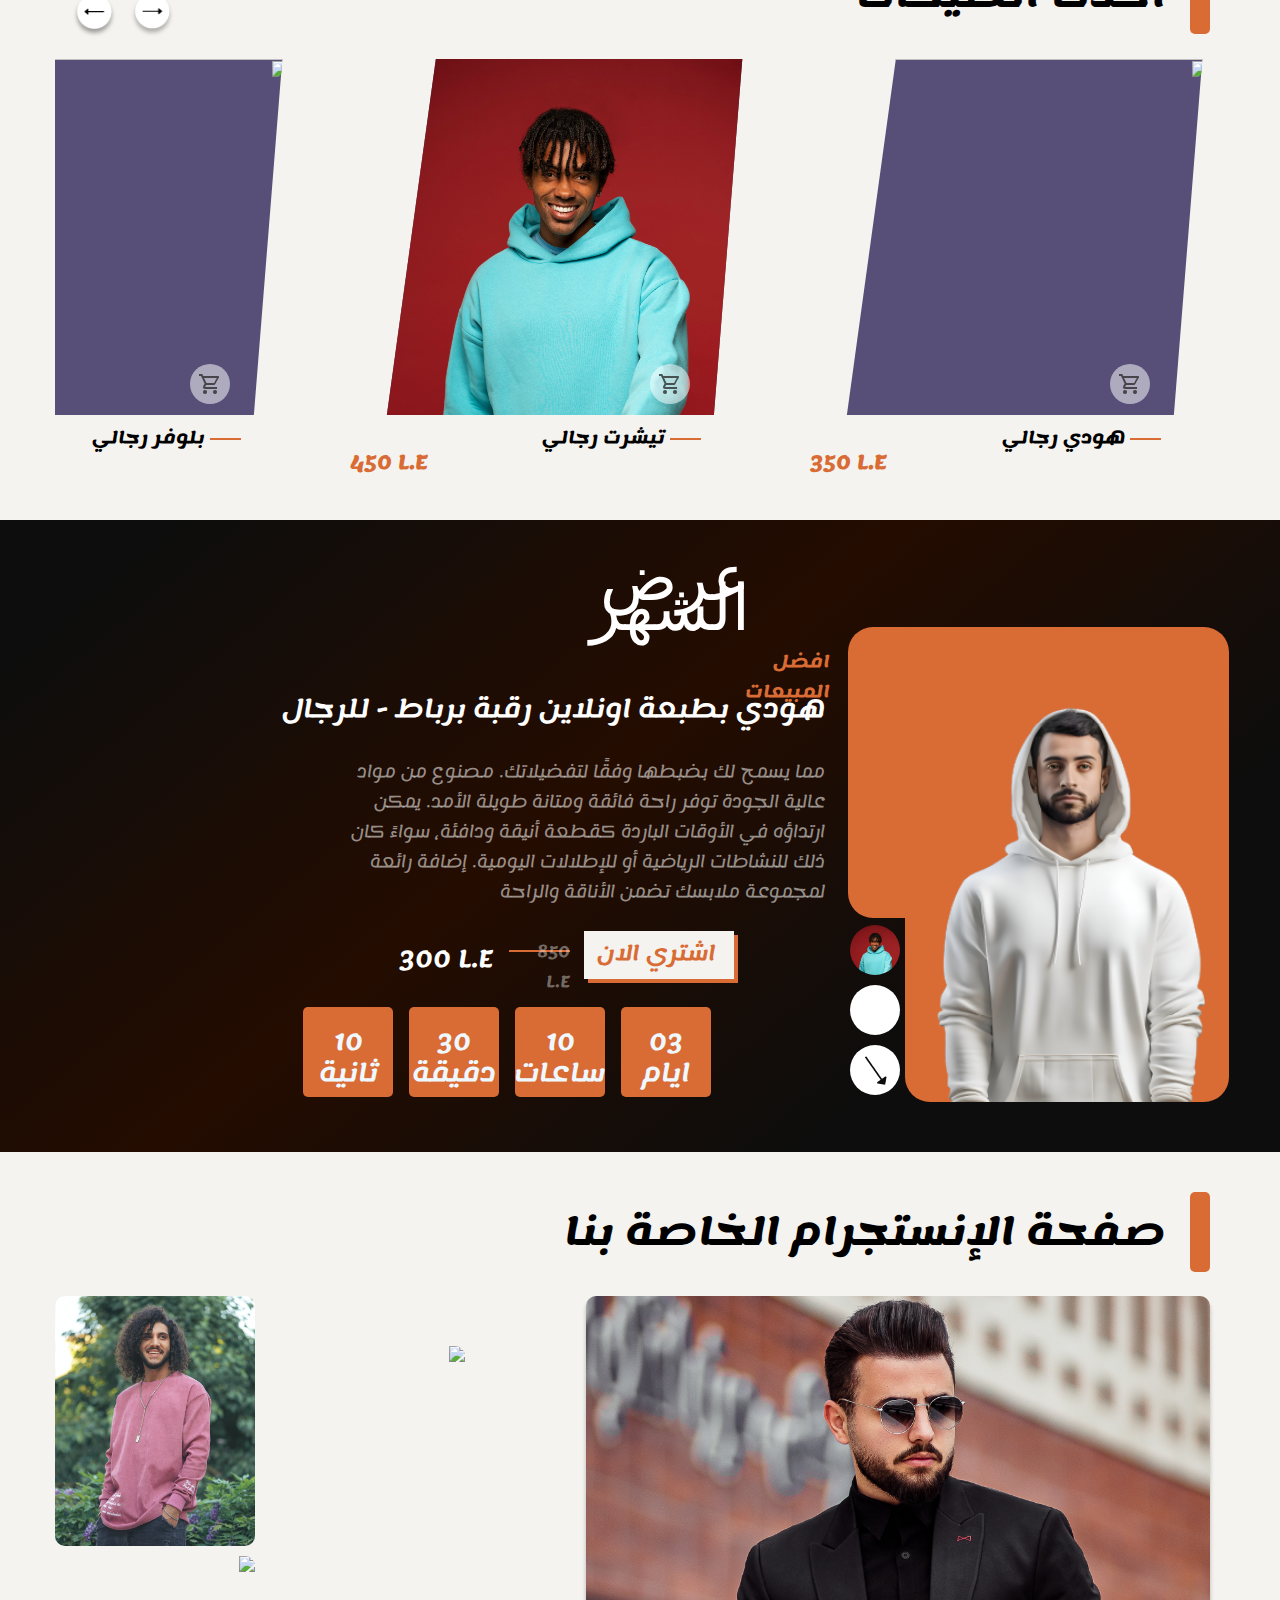
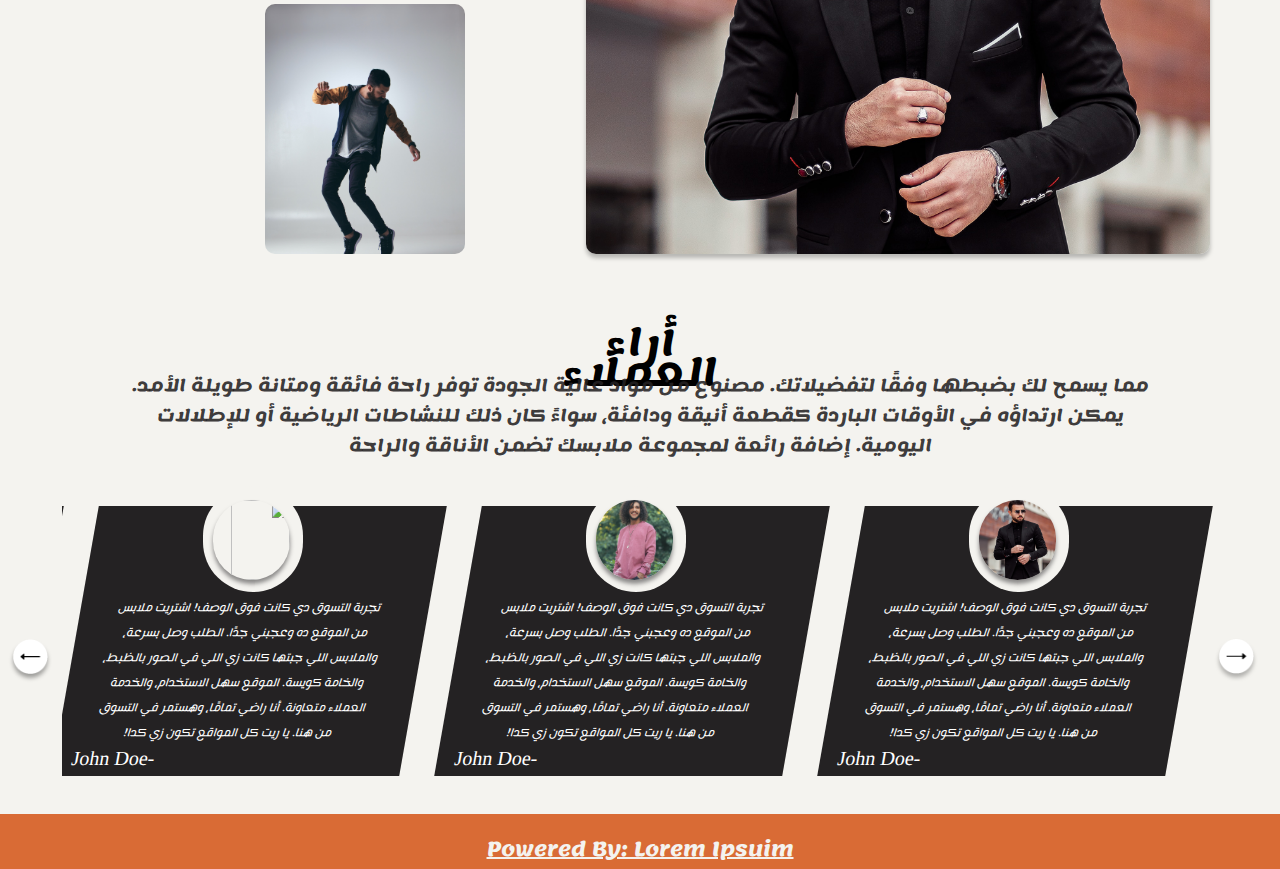
==== commit 5e510b04: "Update index.html" ====
--- a/index.html
+++ b/index.html
@@ -19,6 +19,8 @@
   <link href="https://fonts.cdnfonts.com/css/blaka" rel="stylesheet">
   <link href="https://fonts.googleapis.com/css2?family=Lemonada:wght@300&display=swap" rel="stylesheet">
   <link href="https://fonts.cdnfonts.com/css/futura-std-4" rel="stylesheet">
+  <script src="https://ajax.googleapis.com/ajax/libs/jquery/3.5.1/jquery.min.js"></script>
+
   <!-------------------------------------------->
   <!--todo---------------------------My Code-->
   <!-------------------------------------------->
@@ -654,13 +656,13 @@
           <p>بلوفرات</p>
         </label>
       </div>
-      <div  class="Off">
-        <input type="radio" name="Filter2" id="Off">
-        <label for="Off">
-          <p>العروض</p>
-        </label>
-      </div>
     </nav>
+    <div class="Off">
+      <input type="radio" name="Filter2" id="Off">
+      <label for="Off">
+        <p>العروض</p>
+      </label>
+    </div>
        </div>
 
        <div class="PRODUCTS" id="PRODUCTS2232">
@@ -1220,5 +1222,6 @@
    </div>
  
 <script src="./JS/java.js"></script><!--!--JS File-->
+
 </body>
 </html>
--- a/Style/Style.css
+++ b/Style/Style.css
@@ -3,107 +3,118 @@
   width: 100%;
   height: 100%;
   background-color: #000000;
-    margin: 0;
-    overflow-x: hidden;
-    user-select: none;
-    
-}
+  margin: 0;
+  overflow-x: hidden;
+  user-select: none;
+
+}
+
 ::-webkit-scrollbar {
   width: 0;
   height: 0;
 }
+
 a {
-    text-decoration: none;
-    cursor: default;
-    color: inherit;
-
-}
+  text-decoration: none;
+  cursor: default;
+  color: inherit;
+
+}
+
 input {
   display: none;
 }
 
-    .Shopping {
-      left: 50%;
-      transform: translate(-50%);
-      width: 1440px;
-      height: 5669px;
-      position: absolute;
-      background: #F4F3EF;
-    }
-  .Intro .popNAVbar{
-    display: none;
-  }
-                                                                  /*?-- Intro --*/
-    .Shopping .Intro {
-      height: 848px;
-      width: 100%;
-      position: absolute;
-      background: linear-gradient(90deg,
-          rgb(13, 13, 13) 8.36%,
-          rgb(26, 9, 0) 50%,
-          rgb(13, 13, 13) 76.77%);
-      overflow-x: auto;
-      z-index: 2;
-    }
-  
-    /*-- navbar --*/
-     .navbar {
-      color: #FFF;
-      font-family: 'Lemonada', cursive;
-      font-size: 24px;
-      font-style: normal;
-      font-weight: 380;
-      line-height: 125%;
-      display: flex;
-    }
-    .navbar nav {
-      position: absolute;
-      width: 670px;
-      color: #FFF;
-      font-family: 'Lemonada', cursive;
-      font-size: 24px;
-      font-style: normal;
-      font-weight: 380;
-      line-height: 125%;
-      display: flex;
-      z-index: 1;
-      gap: 45px;
-      margin-right: 2%;
-      
-    }
-      .navbar nav label a {
-          text-decoration: none;
-          color: inherit;
-          z-index: 0;
-        }
-     .navbar nav label  {
-          z-index: 1;
-        
-        }
-        .navbar nav input  {
-          z-index: 2;
-          
-        
- 
-        }
-        .navbar nav .items{
-          position: absolute;
-          transition: 0.4s cubic-bezier(0.64, -0.55, 0.265, 1.55);
-          top: 92%;
-          right: 2%;
-          width: 110px;
-            height: 4px;
-          clip-path: polygon(50% 0%, 100% 50%, 50% 100%, 0% 50%);
-          background-color:#D96B35;
-          box-shadow: 0px 0px 4px 0px #fdc1857b;
-        }
-        .navbar nav label a:active {
-    pointer-events: all;
-    transition-delay: 2s;
+.Shopping {
+  left: 50%;
+  transform: translate(-50%);
+  width: 100%;
+  height: 5669px;
+  position: absolute;
+  background: #F4F3EF;
+}
+
+.Intro .popNAVbar {
+  display: none;
+}
+
+/*?------------------------------------------------------------------------------ Intro --*/
+.Shopping .Intro {
+  height: 848px;
+  width: 100%;
+  position: absolute;
+  background: linear-gradient(90deg,
+      rgb(13, 13, 13) 8.36%,
+      rgb(26, 9, 0) 50%,
+      rgb(13, 13, 13) 76.77%);
+  overflow-x: auto;
+  z-index: 2;
+}
+
+/*-- navbar --*/
+.navbar {
+  color: #FFF;
+  font-family: 'Lemonada', cursive;
+  font-size: 24px;
+  font-style: normal;
+  font-weight: 380;
+  line-height: 125%;
+  display: flex;
+}
+
+.navbar nav {
+  position: absolute;
+  width: 670px;
+  color: #FFF;
+  font-family: 'Lemonada', cursive;
+  font-size: 24px;
+  font-style: normal;
+  font-weight: 380;
+  line-height: 125%;
+  display: flex;
+  z-index: 1;
+  gap: 45px;
+  margin-right: 2%;
+
+}
+
+.navbar nav label a {
+  text-decoration: none;
+  color: inherit;
+  z-index: 0;
+}
+
+.navbar nav label {
+  z-index: 1;
+
+}
+
+.navbar nav input {
+  z-index: 2;
+
+
+
+}
+
+.navbar nav .items {
+  position: absolute;
+  transition: 0.4s cubic-bezier(0.64, -0.55, 0.265, 1.55);
+  top: 92%;
+  right: 2%;
+  width: 110px;
+  height: 4px;
+  clip-path: polygon(50% 0%, 100% 50%, 50% 100%, 0% 50%);
+  background-color: #D96B35;
+  box-shadow: 0px 0px 4px 0px #fdc1857b;
+}
+
+.navbar nav label a:active {
+  pointer-events: all;
+  transition-delay: 2s;
 }
 
 .navbar nav span {
-    cursor: pointer;
+  cursor: pointer;
 }
 
 
@@ -111,9 +122,9 @@
   right: 0%;
 }
 
-.navbar nav #item2:checked~.items{
+.navbar nav #item2:checked~.items {
   right: 23%;
-    width: 180px ;
+  width: 180px;
 
 }
 
@@ -128,2454 +139,2516 @@
 }
 
 
-  
-    .Intro .Item5 {
-      color: var(--Main-2, #D96B35);
-      font-family: 'Futura Std', sans-serif;
-      font-size: 64px;
-      font-weight: 500;
-      line-height: 46.875%;
-      margin-right: auto;
-      margin-left: 15px;
-      margin-top: 2%;
-    }
-  
-     .navbar nav .Item4 {
-      color: var(--Main-2, #d96c35);
-    }
-  
-      .navbar nav .Item2,
-      .navbar nav .Item3,
-      .navbar nav .Item4,
-      .navbar nav .Item1 {
-      margin-right: 1.4%;
-      margin-top: 2%;
-    }
-  
-    /*-- box1 --*/
-    .Intro .box1 {
-      width: 310px;
-      height: 496px;
-      flex-shrink: 0;
-      position: absolute;
-      bottom: 172px;
-      right: 144px;
-      border-radius: 15px;
-      background: var(--Main-2, #D96B35);
-    }
-  
-    .Intro .box1 .T-Shert-intro .Tshert-win {
-      width: 568px;
-      height: 568px;
-      flex-shrink: 0;
-      position: relative;
-      left: 47%;
-      margin-top: -9%;
-      object-fit: cover;
-      vertical-align: top;
-    }
-  
-    .Intro .box1 .winter {
-      left: -12%;
-      top: -19%;
-      position: relative;
-      white-space: nowrap;
-      display: flex;
-      align-items: center;
-      justify-content: center;
-      width: 170px;
-      height: 72px;
-      flex-shrink: 0;
-      border-radius: 10px;
-      background: var(--Main-2, #D96B35);
-      box-shadow: 0px 4px 4px 2px rgba(217, 107, 53, 0.15);
-      color: #FFF;
-      font-family: 'Lemonada', cursive;
-      font-size: 32px;
-      font-style: normal;
-      font-weight: 700;
-      line-height: 93.75%;
-      /* 93.75% */
-    }
-  
-    /*-- box2 --*/
-    .Intro .box2 {
-      width: 233px;
-      height: 337px;
-      flex-shrink: 0;
-      position: absolute;
-      left: 70Px;
-      bottom: 135px;
-      border-radius: 15px;
-      background: var(--Main-3, #242223);
-    }
-  
-    .Intro .box2 .T-Shert-intro2 .Tshert-win2 {
-      width: 243px;
-      height: 227px;
-      flex-shrink: 0;
-      position: absolute;
-      left: -4.5%;
-      bottom: 0;
-      object-fit: cover;
-      vertical-align: top;
-    }
-  
-    .Intro .box2 .summer {
-      width: 120px;
-      height: 50px;
-      flex-shrink: 0;
-      left: 35%;
-      top: 92.5%;
-      position: absolute;
-      white-space: nowrap;
-      display: flex;
-      align-items: center;
-      justify-content: center;
-      flex-shrink: 0;
-      border-radius: 10px;
-      background: var(--Main-2, #D96B35);
-      box-shadow: 0px 4px 4px 2px rgba(217, 107, 53, 0.15);
-      color: #FFF;
-      text-align: center;
-      font-family: Lemonada;
-      font-size: 24px;
-      font-style: normal;
-      font-weight: 700;
-      line-height: 30px;
-      /* 125% */
-    }
-  
-    .Intro .box2 .text1 {
-      width: 221px;
-      height: 90px;
-      flex-shrink: 0;
-      color: #ffffff;
-      left: 5px;
-      position: absolute;
-      text-align: right;
-      font-family: Lemonada;
-      font-size: 16px;
-      font-style: normal;
-      font-weight: 380;
-      line-height: 30px;
-      /* 187.5% */
-  
-    }
-  
-    /*-- text --*/
-    .Intro .text {
-      width: 893px;
-      height: 168px;
-      position: absolute;
-      left: 8px;
-      top: px;
-      flex-shrink: 0;
-    }
-  
-    .Intro .text-1 {
-      color: #ffffff;
-      font-family: 'Blaka';
-      font-size: 128px;
-      font-style: normal;
-      font-weight: 400;
-      line-height: 30px;
-      /* 23.438% */
-      position: absolute;
-      top: -20px;
-      z-index: 1;
-    }
-  
-    .Intro .text-2 {
-      color: transparent;
-      position: absolute;
-      font-family: 'Blaka';
-      font-size: 128px;
-      font-style: normal;
-      font-weight: 500;
-      line-height: 30px;
-      right: 10px;
-      -webkit-text-stroke: 2px #D96B35;
-      background-clip: text;
-    }
-  
-    .Intro .text3 {
-      width: 592px;
-      height: 228px;
-      flex-shrink: 0;
-      position: absolute;
-      left: 320px;
-      bottom: -320px;
-      color: var(--Text, #FFF);
-      text-align: center;
-      font-family: Lemonada;
-      font-size: 16px;
-      font-style: normal;
-      font-weight: 380;
-      line-height: 35px;
-      /* 218.75% */
-    }
-  
-    /*-- Icon --*/
-    .Intro .Icon .contacts {
-      width: 35px;
-      height: 35px;
-      flex-shrink: 0;
-      position: absolute;
-      left: 338px;
-      bottom: 142px;
-      transition: transform 0.3s ease-in-out;
-      text-decoration: none;
-  
-    }
-  
-    .Intro .Icon .contacts img {
-      position: absolute;
-      width: 22.4px;
-      height: 22.4px;
-      padding: 1.87px, 1.87px, 1.87px, 1.87px;
-    }
-  
-    .Intro .Icon .contacts .instgram img {
-      position: absolute;
-      top: 6.3px;
-      left: 6.3px;
-    }
-  
-    .instgram {
-      transition: background-color 0.3s ease;
-    }
-  
-    .instgram2 {
-      transition: background-color 0.3s ease;
-    }
-  
-    .Intro .Icon .contacts .whatsapp img {
-      position: absolute;
-      top: 56px;
-      left: 6.3px;
-    }
-  
-    .whatsapp {
-      transition: background-color 0.3s ease;
-    }
-  
-    .whatsapp2 {
-      transition: background-color 0.3s ease;
-    }
-  
-    .Intro .Icon .contacts .facebook img {
-      position: absolute;
-      top: 108px;
-      left: 6.3px;
-    }
-  
-    .facebook {
-      transition: background-color 0.3s ease;
-    }
-  
-    .facebook2 {
-      transition: background-color 0.3s ease;
-    }
-  
-    .Intro .Icon .contacts .instgram:hover {
-      background-color: #D96B35;
-    }
-  
-    .instgram:hover .instgram2 {
-      content: url(./ICON/ins1.png);
-    }
-  
-    .Intro .Icon .contacts .whatsapp:hover {
-      background-color: #D96B35;
-    }
-  
-    .whatsapp:hover .whatsapp2 {
-      content: url(./ICON/wha1.png);
-    }
-  
-    .Intro .Icon .contacts .facebook:hover {
-      background-color: #D96B35;
-    }
-  
-    .facebook:hover .facebook2 {
-      content: url(./ICON/fac1.png);
-    }
-  
-    .Intro .Icon .contacts .instgram {
-      width: 35px;
-      height: 35px;
-      margin-bottom: 16px;
-      border-radius: 50%;
-      background-color: #FFF;
-    }
-  
-    .Intro .Icon .contacts .whatsapp {
-      width: 35px;
-      height: 35px;
-      margin-bottom: 16px;
-      border-radius: 50%;
-      background-color: #FFF;
-    }
-  
-    .Intro .Icon .contacts .facebook {
-      width: 35px;
-      height: 35px;
-      border-radius: 50%;
-      background-color: #FFF;
-  
-    }
-  
-    .Intro .Icon .shop-button {
-      width: 154px;
-      height: 52px;
-      flex-shrink: 0;
-      position: absolute;
-      left: 557px;
-      bottom: 172px;
-      display: inline-block;
-      padding: 0px 0px;
-      text-align: center;
-      text-decoration: none;
-      color: white;
-      border: none;
-      border-radius: 5px;
-      cursor: default;
-    }
-  
-    .shop-button:hover {
-      color: #000;
-    }
-  
-    .shop-button:hover .rectangle-1,
-    .Buy-Naw-button:hover .rectangle-1 {
-      z-index: 1;
-      transform: translate(-4px, -4px);
-    }
-  
-    .shop-button:hover .rectangle-2,
-    .Buy-Naw-button:hover .rectangle-2 {
-      z-index: 0;
-      transform: translate(4px, 4px);
-    }
-  
-    .shop-button:hover .text4,
-    .Buy-Naw-button:hover .text4 {
-      color: white;
-      z-index: 1;
-    }
-  
-    .rectangle-1 {
-      width: 150px;
-      height: 48px;
-      flex-shrink: 0;
-      position: absolute;
-      top: 4px;
-      right: -4px;
-      background: var(--Main-2, #D96B35);
-    }
-  
-    .rectangle-2 {
-      width: 150px;
-      height: 48px;
-      flex-shrink: 0;
-      position: absolute;
-      top: 0;
-      background: var(--BG-2, #F4F3EF);
-    }
-  
-    .text4 {
-      color: var(--Main-2, #D96B35);
-      text-align: center;
-      position: relative;
-      left: 0%;
-      top: -30%;
-      font-family: Lemonada;
-      font-size: 24px;
-      font-style: normal;
-      font-weight: 600;
-      line-height: 35px;
-      /* 145.833% */
-    }
-  
-    /*---------------------------------*/
-    /*!---------------------------------*/
-  
-  
-  
-  
-                                                                  /*?-- STATISTICS --*/
-    .Shopping .SAT {
-      width: 100%;
-      height: 464px;
-      flex-shrink: 0;
-      position: absolute;
-      top: 840px;
-      background: #d96c35;
-      color: #FFF;
-      text-align: center;
-      font-family: Lemonada;
-      font-size: 32px;
-      font-style: normal;
-      font-weight: 1000;
-      line-height: 109.375%;
-      z-index: 2;
-    }
-  
-    .Shopping .SAT .h {
-      color: #FFF;
-      text-align: center;
-      font-family: Lemonada;
-      font-size: 40px;
-      font-style: normal;
-      font-weight: 600;
-      line-height: 87.5%;
-      text-decoration-line: underline;
-    }
-  
-    .Shopping .SAT .a {
-      position: absolute;
-      bottom: 238px;
-      right: 182px;
-  
-    }
-  
-    .Shopping .SAT .b {
-      position: absolute;
-      bottom: 200px;
-      right: 97px;
-    }
-  
-    .Shopping .SAT .c {
-      position: absolute;
-      bottom: 238px;
-      left: 708px;
-      right: 662px;
-    }
-  
-    .Shopping .SAT .d {
-      position: absolute;
-      bottom: 200px;
-      left: 594px;
-      right: 549px;
-    }
-  
-    .Shopping .SAT .e {
-      position: absolute;
-      bottom: 238px;
-      left: 270px;
-    }
-  
-    .Shopping .SAT .f {
-      position: absolute;
-      bottom: 200px;
-      left: 98px;
-    }
-  
-    /*---------------------------------*/
-    /*!---------------------------------*/
-  
-  
-  
-  
-  
-                                                                  /*?-- ALL NEW --*/
-                                                                  /*---------------------------------*/
-                                                                  /*?---------------------------------*/
-    .Shopping .New-Arrivals-Section {
-      width: 90.27%;
-      height: 526px;
-      flex-shrink: 0;
-      left: 70px;
-      bottom: 3793px;
-      right: 70px;
-      top: 1350px;
-      position: absolute;
-      display: flex;
-    }
-  
-    .Shopping .New-Trendy-Section {
-      width: 90.27%;
-      height: 526px;
-      flex-shrink: 0;
-      left: 70px;
-      
-      right: 70px;
-      top: 3154px;
-      position: absolute;
-      display: flex;
-    }
-  
-    .Shopping .Sec-Nam {
-      width: 100%;
-      height: 80px;
-      flex-shrink: 0;
-      position: absolute;
-      display: flex;
-      align-items: center;
-    }
-  
-    .Shopping .Sec-Nam .REC1 {
-      width: 20px;
-      height: 80px;
-      flex-shrink: 0;
-      border-radius: 5px;
-      background: var(--Main-2, #D96B35);
-    }
-  
-    .Shopping .Sec-Nam .Text5 {
-      color: #000;
-      font-family: Lemonada;
-      position: absolute;
-      right: 44px;
-      font-size: 36px;
-      font-style: normal;
-      font-weight: 1000;
-      line-height: 30px;
-      /* 83.333% */
-    }
-  
-    .New-Arrivals-Section div input,
-    .New-Trendy-Section div input {
-      display: none;
-    }
-  
-    .Right {
-      width: 35px;
-      height: 35px;
-      flex-shrink: 0;
-      filter: drop-shadow(0px 4px 2px rgba(0, 0, 0, 0.284));
-      position: absolute;
-      left: 0%;
-      right: 95%;
-    }
-  
-    .Left {
-      width: 35px;
-      height: 35px;
-      flex-shrink: 1;
-      filter: drop-shadow(0px 4px 2px #0000005a);
-      position: absolute;
-      left: 0%;
-      right: 100%;
-    }
-  
-    .Shopping .Sec-Nam img:hover {
-      transform: none;
-    }
-  
-    .Shopping .Sec-Nam .Right:hover {
-      content: url('./ICON/ArrowRight2.png');
-      fill: var(--Main-2, #D96B35);
-      filter: drop-shadow(0px 4px 2px rgba(217, 107, 53, 0.45));
-  
-  
-  
-    }
-  
-    .Shopping .Sec-Nam .Left:hover {
-      content: url('./ICON/ArrowLeft2.png');
-      fill: var(--Main-2, #D96B35);
-      filter: drop-shadow(0px 4px 2px rgba(217, 107, 53, 0.45));
-  
-  
-    }
-  
-    .Shopping .Products {
-      display: flex;
-      position: absolute;
-      width: 100%;
-      top: 20%;
-      height: 430px;
-      overflow-x: auto;
-      overflow: hidden;
-      justify-content: flex-start;
-      justify-content: space-between;
-  
-  
-    }
-  
-    .product {
-      width: 370px;
-      height: 418px;
-      flex: 0 0 calc(370px + 62px);
-      position: relative;
-      transition: scroll 0.5s ease-in-out;
-    }
-  
-    .oval {
-      width: 40px;
-      height: 40px;
-      position: relative;
-      bottom: -275px;
-      right: -150px;
-      border-radius: 50%;
-      background-color: #ffffff86;
-      margin: 30px auto;
-      cursor: pointer;
-      transition: background-color 0.3s ease;
-    }
-  
-    .oval .CA {
-      position: absolute;
-      right: 20%;
-      top: 20%;
-      transition: background-color 0.3s ease;
-    }
-  
-    .oval:hover {
-      background-color: #D96B35;
-      box-shadow: 0px 5px 4px 0px #00000040;
-  
-    }
-  
-    .oval:hover .CA {
-      content: url('./ICON/cart2.png');
-    }
-  
-    .Fram {
-      width: 370px;
-      height: 356px;
-      top: 0;
-      right: 0;
-      clip-path: polygon(18% -22%, 100% -27%, 89% 116%, 0% 114%);
-      left: 25px;
-      background-color: #574f77;
-      position: absolute;
-      display: flex;
-  
-    }
-  
-    .line4 {
-      width: 31px;
-      display: flex;
-      height: 2px;
-      bottom: 9%;
-      right: 49px;
-      position: absolute;
-      background-color: #D96B35;
-    }
-  
-    .ImageContainer {
-      width: 100%;
-      height: 100%;
-      overflow: hidden;
-      display: flex;
-      position: absolute;
-    }
-  
-    .ImageContainer img {
-      width: 100%;
-      height: calc(100% + 50%);
-      object-fit: cover;
-      display: flex;
-    }
-  
-    .Product-Name {
-      position: absolute;
-      display: flex;
-      font-family: Lemonada;
-      bottom: 6%;
-      right: 85px;
-      font-size: 16px;
-      font-weight: bolder;
-      line-height: 30px;
-      text-align: right;
-    }
-  
-    .Price {
-      position: absolute;
-      display: flex;
-      gap: 5px;
-      left: 13%;
-      bottom: 0%;
-    }
-  
-    .Price p {
-      font-family: Lemonada;
-      position: relative;
-      display: flex;
-      gap: 1px;
-      left: 0%;
-      bottom: -20px;
-      font-size: 20px;
-      font-weight: bold;
-      line-height: 30px;
-      letter-spacing: 0em;
-      text-align: right;
-      color: #D96B35;
-    }
-  
-    .Price2 {
-      position: absolute;
-      display: flex;
-      gap: 5px;
-      left: 5%;
-      bottom: -1.5%;
-    }
-  
-    .Price2 p {
-      font-family: Lemonada;
-      position: relative;
-      display: flex;
-      gap: 1px;
-      font-size: 20px;
-      font-weight: bold;
-      line-height: 30px;
-      letter-spacing: 0em;
-      text-align: right;
-      color: #D96B35;
-    }
-  
-                                                                  /**--POPup Item--*/
-    .modal {
-      display: none;
-      position: fixed;
-      top: 0;
-      left: 0;
-      width: 100%;
-      height: 100%;
-      z-index: 100;
-    }
-  
-    .modalcontent {
-      position: absolute;
-      display: none;
-      width: 217px;
-      height: 154px;
-      border-radius: 5px;
-      background-color: #F4F3EF;
-      font-family: Lemonada;
-      font-size: 14px;
-      font-weight: 1000;
-      line-height: 30px;
-      letter-spacing: 0em;
-      text-align: right;
-      z-index: 100;
-    }
-  
-    .Fram2 {
-  
-      width: 100px;
-      height: 100px;
-      border-radius: 10px;
-      background-color: #574f77;
-      position: absolute;
-      top: 8px;
-      right: 8px;
-    }
-  
-  
-    .ImageContainer2 {
-  
-      width: 100%;
-      height: 100%;
-      overflow: hidden;
-      display: flex;
-      position: absolute;
-      border-radius: 5px;
-    }
-  
-    .ImageContainer2 img {
-      width: 100%;
-      height: calc(100% + 50%);
-      object-fit: cover;
-      display: flex;
-    }
-  
-    #productName {
-      position: absolute;
-      font-size: 13px;
-      top: -8px;
-      left: 7%;
-    }
-  
-    #productPrice {
-      position: absolute;
-      top: 20px;
-      left: 46px;
-    }
-  
-    .Size-Product {
-      display: flex;
-      position: absolute;
-      top: 55px;
-      left: 38px;
-      gap: 5px;
-      font-family: Lemonada;
-      font-size: 14px;
-      font-weight: 1000;
-      line-height: 30px;
-      letter-spacing: 0em;
-  
-    }
-  
-    .Size-Product .Small:hover,
-    .Size-Product .Larg:hover,
-    .Size-Product .X-Larg:hover,
-    .Size-Product .Medium:hover {
-      transform: scale(1.2);
-    }
-  
-        .Size-Product input[type="radio"]:checked+label {
-      color: #D96B35;
-    }
-  
-    .Color-Product {
-      position: absolute;
-      display: flex;
-      gap: 2px;
-      top: 82px;
-      left: 33px;
-  
-    }
-  
-    .Color-Product input {
-      position: absolute;
-    }
-  
-    .Color-Product .color-pu {
-      width: 20px;
-      height: 20px;
-      background-color: #747edc6e;
-      border-radius: 5px;
-  
-    }
-  
-    .Color-Product input[type="radio"]:checked+label .color-pu {
-      background-color: #5462dc;
-    }
-  
-    .Color-Product .color-pi {
-      width: 20px;
-      height: 20px;
-      background-color: #cd3ad765;
-      border-radius: 5px;
-      color: #6c00f841;
-    }
-  
-    .Color-Product input[type="radio"]:checked+label .color-pi {
-      background-color: #cc3ad7;
-    }
-  
-    .Color-Product .color-gr {
-      width: 20px;
-      height: 20px;
-      background-color: #17d69061;
-      border-radius: 5px;
-    }
-  
-    .Color-Product input[type="radio"]:checked+label .color-gr {
-      background-color: #17D691;
-    }
-  
-    .Color-Product .color-pu:hover,
-    .Color-Product .color-pi:hover,
-    .Color-Product .color-gr:hover {
-      transform: scale(1.2);
-    }
-  
-    .Button-Buy {
-      position: absolute;
-      width: 118px;
-      height: 30px;
-      top: 116px;
-      left: 91px;
-      border-radius: 5px;
-      background-color: #D96B35;
-      font-family: Lemonada;
-      font-size: 16px;
-      font-weight: 400;
-      line-height: 30px;
-      letter-spacing: 0em;
-      text-align: center;
-      color: #ffffff;
-      cursor: pointer;
-      user-select: none;
-    }
-  
-    .Button-Buy:hover {
-      background-color: #EA7C2B;
-    }
-  
-    .Button-Buy:active {
-      transform: scale(1.002);
-      background-color: #EA7C2B;
-    }
-  
-    .Button-Buy p {
-      position: absolute;
-      font-family: Lemonada;
-      font-size: 16px;
-      font-weight: 400;
-      line-height: 30px;
-      letter-spacing: 0em;
-      top: -50%;
-      right: 30%;
-      color: #ffffff;
-      cursor: pointer;
-    }
-  
-    .counter {
-      position: absolute;
-      width: 46px;
-      height: 20px;
-      top: 121px;
-      left: 21px;
-      display: flex;
-      font-family: Lemonada;
-      font-size: 14px;
-      font-weight: bold;
-      line-height: 20px;
-      letter-spacing: 0em;
-      text-align: center;
-      color: #000000;
-      gap: 3px;
-      user-select: none;
-    }
-  
-    .counter2 {
-      position: absolute;
-      width: 46px;
-      height: 20px;
-      top: 40px;
-      left: 200px;
-      display: flex;
-      font-family: Lemonada;
-      font-size: 14px;
-      font-weight: bold;
-      line-height: 20px;
-      letter-spacing: 0em;
-      text-align: center;
-      color: #000000;
-      gap: 3px;
-      user-select: none;
-    }
-  
-    .counter .plus,
-    .counter .minus {
-      cursor: pointer;
-    }
-  
-    .counter2 .plus1,
-    .counter2 .minus1 {
-      cursor: pointer;
-    }
-  
-    .counter .plus:active,
-    .counter .minus:active {
-      transform: scale(1.1);
-    }
-  
-    .counter2 .plus1:active,
-    .counter2 .minus1:active {
-      transform: scale(1.1);
-    }
-  
-    .counter input,
-    .counter2 input {
-      width: 20px;
-      height: 20px;
-      position: relative;
-      top: -10%;
-      border: 0;
-      border-radius: 50%;
-      background-color: #D96B35;
-      z-index: 0;
-      cursor: pointer;
-      display: block;
-      font-family: Lemonada;
-      font-size: 14px;
-      font-weight: bold;
-      line-height: 20px;
-      letter-spacing: 0em;
-      text-align: center;
-      color: #ffffff;
-  
-  
-    }
-  
-    .counter input:focus,
-    .counter2 input:focus {
-      border: 0;
-      margin: 0;
-      outline: 0;
-      caret-color: transparent;
-      user-select: none;
-  
-    }
-  
-  
-    /*---------------------------------*/
-    /*!---------------------------------*/
-  
-  
-  
-  
-  
-  
-  
-                                                                  /*?-- LINE --*/
-                                                                  /*---------------------------------*/
-                                                                  /*?---------------------------------*/
-    .Shopping .Line1 {
-      width: 100%;
-      height: 1px;
-      top: 1913px;
-      position: absolute;
-      left: 0;
-      border: 1px;
-      background: #8d8d8d;
-    }
-  
-    .Shopping .Line2 {
-      width: 100%;
-      height: 1px;
-      top: 3114px;
-      position: absolute;
-      left: 0;
-      border: 1px;
-      background: #8d8d8d;
-    }
-  
-    /*---------------------------------*/
-    /*!---------------------------------*/
-  
-  
-  
-  
-  
-  
-  
-                                                                  /*?-- POPup All Products --*/
-                                                                  /*---------------------------------*/
-                                                                  /*?---------------------------------*/
-    .Shopping .cart-btn {
-      width: 60px;
-      height: 60px;
-      top: 59%;
-     right: -710px;
-      position: sticky;
-      z-index: 1;
-    }
-  
-    .Shopping .cart-btn:active {
-      transform: scale(1.002);
-      filter: drop-shadow(0px 0px 6px #d96c35);
-  
-    }
-  
-    .Shopping .cart-btn img {
-      cursor: pointer;
-      width: 40px;
-  
-      transition: ease-out all .3s;
-    }
-  
-    .Shopping .cart-btn:hover img {
-      width: 60px;
-      transition: ease-in all .3s;
-    }
-  
-    .Shopping .overlay {
-      display: none;
-      position: fixed;
-      top: 0;
-      left: 0;
-      width: 100%;
-      height: 100%;
-      background-color: rgba(0, 0, 0, 0.252);
-      z-index: 100;
-    }
-  
-    .Shopping .popup {
-      display: none;
-      position: sticky;
-      top: 5%;
-      right: -660px;
-      width: 646px;
-      height: 521px;
-      border-radius: 10px;
-      background: #F4F3EF;
-      box-shadow: 0px 4px 4px 0px #00000040;
-      z-index: 200;
-      overflow-y: auto;
-    }
-  
-    .Shopping .popup .head {
-      display: flex;
-      position: sticky;
-      background-color: #F4F3EF;
-      width: 614px;
-      height: 65px;
-      top: 0px;
-      left: 16px;
-      border: 1px;
-      font-family: Lemonada;
-      font-size: 16px;
-      font-weight: 1000;
-      line-height: 38px;
-      letter-spacing: 0em;
-      color: #000;
-      gap: 80px;
-      z-index: 10;
-      user-select: none;
-    }
-  
-    .popup .head .L1 {
-      position: absolute;
-      width: 614px;
-      height: 1px;
-      top: 63px;
-      left: -15px;
-      border: 1px;
-      background-color: #FFF;
-    }
-  
-    .popup .head p {
-      position: relative;
-      left: 10px;
-    }
-  
-    .popup .R1 {
-      position: relative;
-      width: 614px;
-      height: 116px;
-      top: -70px;
-      left: 0px;
-      right: 10px;
-      border-radius: 10px;
-      border: 1px;
-  
-      font-family: Lemonada;
-      font-size: 12px;
-      font-weight: 600;
-      line-height: 30px;
-      letter-spacing: 0em;
-      text-align: right;
-      color: #000;
-    }
-  
-    .popup .R1 .Rec2 {
-      position: absolute;
-      width: 100px;
-      height: 100px;
-      top: 0;
-      right: 0;
-      border-radius: 10px;
-      background-color: #574f77;
-    }
-  
-    .popup .R1 .Name2 {
-      position: absolute;
-      width: 93px;
-      height: 30px;
-      top: 20px;
-      left: 410px;
-    }
-  
-    .popup .R1 .Price2 {
-      position: absolute;
-      top: 22px;
-      left: 320px;
-    }
-  
-    
-  
-    .popup .R1 .PriceTotal {
-  
-      position: absolute;
-      height: 10px;
-      top: 20px;
-      left: 35px;
-    }
-  
-    .popup .R1 .L1 {
-      position: absolute;
-      width: 614px;
-      height: 1px;
-      top: 110px;
-      left: 0;
-      border: 1px;
-      background-color: #FFF;
-    }
-  
-    .popup .R1 .deleteButton {
-      position: absolute;
-      font-size: large;
-      left: 0;
-      width: 20px;
-      height: 20px;
-    }
-  
-    .popup .R1 .deleteButton img {
-      position: absolute;
-      top: 0%;
-      left: 10px;
-      width: 15px;
-      height: 15px;
-      cursor: pointer;
-    }
-  
-    .popup .R1 button {
-      background: transparent;
-      border: 0;
-    }
-  
-    .SelectedSize {
-      position: absolute;
-      right: 80px;
-      top: -5px;
-      font-size: 10px;
-      font-weight: 1000;
-      color: #F4F3EF;
-      text-align: right;
-      z-index: 1;
-    }
-  
-    .SelectedColor {
-      position: absolute;
-      right: 79px;
-      top: 5px;
-      height: 2px;
-      width: 10px;
-      border-radius: 3px;
-    }
-  
-    .popup .land {
-      display: flex;
-      position: sticky;
-      background-color: #F4F3EF;
-      width: 646px;
-      height: 65px;
-      top: 456px;
-      right: 0px;
-      border: 1px;
-      font-family: Lemonada;
-      font-size: 16px;
-      font-weight: 1000;
-      line-height: 38px;
-      letter-spacing: 0em;
-      color: #000;
-      gap: 80px;
-      z-index: 10;
-      user-select: none;
-    }
-  
-    .popup .land .Button-Pay {
-      position: absolute;
-      width: 118px;
-      height: 30px;
-      top: 30%;
-      right: 30px;
-      border-radius: 5px;
-      background-color: #D96B35;
-      font-family: Lemonada;
-      font-size: 16px;
-      font-weight: 400;
-      line-height: 30px;
-      letter-spacing: 0em;
-      text-align: center;
-      color: #FFF;
-      cursor: pointer;
-  
-    }
-  
-    .popup .land .L1 {
-      position: absolute;
-      width: 614px;
-      height: 1px;
-      top: 0px;
-      left: 15px;
-      border: 1px;
-      background-color: #ffffff;
-    }
-  
-    .popup .land .Button-Pay:hover {
-      background-color: #EA7C2B;
-    }
-  
-    .popup .land .Button-Pay:active {
-      transform: scale(1.01);
-    }
-  
-    .popup .land .Button-Pay p {
-      position: absolute;
-      top: -15px;
-      right: 15px;
-      cursor: pointer;
-    }
-  
-    .popup .land p {
-      position: absolute;
-      left: 20px;
-    }
-  
-    /*---------------------------------*/
-    /*!---------------------------------*/
-  
-  
-  
-                                                                  /*?-- Deals-OF-month --*/
-                                                                  /*---------------------------------*/
-                                                                  /*?---------------------------------*/
-    .Deals-OF-month {
-      position: absolute;
-      width: 100%;
-      height: 632px;
-      top: 3720px;
-      background-color: #000;
-      background: linear-gradient(140.27deg,
-          rgb(13, 13, 13) 8.36%,
-          rgb(36, 12, 0) 44.61%,
-          rgb(13, 13, 13) 76.77%);
-      overflow-x: auto;
-    }
-  
-  
-    .Deals-OF-month .Fram-Offer {
-      position: absolute;
-      width: 381px;
-      height: 475px;
-      bottom: 50px;
-      right: 4%;
-      display: flex;
-      border-radius: 25px;
-    }
-  
-    .Deals-OF-month .Fram-Offer .Rec60 {
-      position: relative;
-      width: 323.75px;
-      height: 475px;
-      top: 0px;
-      left: 0px;
-      border-radius: 0px 25px 25px 25px;
-      background: #d96c35;
-    }
-  
-    .Deals-OF-month .Fram-Offer .Rec60 .PR-img {
-      position: absolute;
-      bottom: 0;
-      right: 5px;
-      width: 310px;
-      height: 456px;
-  
-  
-    }
-  
-    .Deals-OF-month .Fram-Offer .Rec60 .Rec-PR {
-      position: absolute;
-      left: -70px;
-      height: 456px;
-    }
-  
-    .Deals-OF-month .Fram-Offer .Rec70 {
-      position: absolute;
-      width: 79px;
-      height: 291px;
-      top: 0px;
-      left: 0px;
-      border-radius: 25px 0px 0px 25px;
-      background: #d96c35;
-  
-    }
-  
-    .More-products .PR1,
-    .More-products .PR2 {
-      overflow: hidden;
-    }
-  
-    .Deals-OF-month .Fram-Offer .More-products .PR1 img,
-    .Deals-OF-month .Fram-Offer .More-products .PR2 img {
-      width: 100%;
-      object-fit: cover;
-      display: flex;
-  
-    }
-  
-    .Deals-OF-month .Fram-Offer .More-products {
-      position: absolute;
-      width: 50px;
-      height: 170px;
-      top: 298px;
-      left: 2px;
-    }
-  
-    .Deals-OF-month .Fram-Offer .More-products .PR-More .Group {
-      position: absolute;
-      top: 10px;
-      left: 10px;
-    }
-  
-    .Deals-OF-month .Fram-Offer .More-products .PR-More:hover {
-      background-color: #D96B35;
-  
-    }
-  
-    .More-products .PR-More:hover .Group {
-      content: url(./ICON/vector2.png);
-  
-    }
-  
-    .Deals-OF-month .Fram-Offer .More-products div {
-      position: relative;
-      margin-bottom: 10px;
-      width: 50px;
-      height: 50px;
-      border-radius: 50px;
-      top: 0px;
-      left: 0px;
-      background-color: #FFF;
-    }
-  
-    .Deals-OF-month .Buy-Naw-button {
-      width: 154px;
-      height: 52px;
-      flex-shrink: 0;
-      position: absolute;
-      right: 110%;
-      bottom: 35%;
-      display: inline-block;
-      padding: 0px 0px;
-      text-align: center;
-      text-decoration: none;
-      color: white;
-      border: none;
-      border-radius: 5px;
-      cursor: default;
-    }
-  
-    .Buy-Naw-button .text4 {
-      font-size: 20px;
-      text-align: center;
-      line-height: 35px;
-      font-weight: 600;
-    }
-  
-    .Deals-OF-month .H1 {
-      font-family: Blaka;
-      font-size: 64px;
-      font-weight: 400;
-      line-height: 30px;
-      letter-spacing: 0em;
-      text-align: right;
-      position: absolute;
-      width: 223px;
-      height: 43px;
-      top: -20px;
-      right: 730px;
-      color: #FFFFFF;
-    }
-  
-    .Deals-OF-month .TX1 {
-      font-family: Lemonada;
-      font-size: 16px;
-      font-weight: 1000;
-      line-height: 30px;
-      letter-spacing: 0em;
-      text-align: right;
-      position: absolute;
-      width: 138px;
-      height: 11px;
-      top: 110px;
-      right: 470px;
-      color: #D96B35;
-    }
-  
-    .Deals-OF-month .TX2 {
-      font-family: Lemonada;
-      font-size: 24px;
-      font-weight: 600;
-      line-height: 30px;
-      letter-spacing: 0em;
-      text-align: right;
-      position: absolute;
-      width: 732px;
-      height: 17px;
-      top: 150px;
-      right: 465px;
-      color: #FFFFFF;
-    }
-  
-    .Deals-OF-month .TX3 {
-      font-family: Lemonada;
-      font-size: 16px;
-      font-weight: 400;
-      line-height: 30px;
-      letter-spacing: 0em;
-      text-align: right;
-      position: absolute;
-      width: 805px;
-      height: 71px;
-      top: 200px;
-      right: 465px;
-      opacity: 0.75px;
-      color: #f4f3ef95;
-    }
-  
-    .Deals-OF-month .descount {
-      position: absolute;
-      width: 171px;
-      height: 17px;
-      top: 300px;
-      right: 460px;
-    }
-  
-    .Deals-OF-month .descount .after {
-      font-family: Lemonada;
-      font-size: 24px;
-      font-weight: 600;
-      line-height: 30px;
-      letter-spacing: 0em;
-      text-align: right;
-      position: absolute;
-      width: 94px;
-      height: 17px;
-      top: 0px;
-      left: 0px;
-      color: #FFF;
-    }
-  
-    .Deals-OF-month .descount .befor {
-      font-family: Lemonada;
-      font-size: 16px;
-      font-weight: 600;
-      line-height: 30px;
-      letter-spacing: 0em;
-      text-align: right;
-      position: absolute;
-      width: 61px;
-      height: 11px;
-      top: 10px;
-      right: 0;
-      opacity: 0.75px;
-      color: #f4f3ef6b;
-    }
-  
-    .Deals-OF-month .descount .LI {
-      position: absolute;
-      width: 61px;
-      height: 2px;
-      top: 40px;
-      right: 0;
-      background-color: #D96B35;
-  
-    }
-  
-    .countdown-container {
-      position: absolute;
-      height: 100px;
-      display: flex;
-      justify-content: center;
-      gap: 30px;
-      align-items: center;
-      bottom: 50px;
-      right: 32%;
-  
-    }
-  
-    .countdown-container div {
-      background-color: #d96c35;
-      ;
-      width: 100px;
-      height: 100px;
-      padding: 5px;
-      border-radius: 5px;
-      display: flex;
-      margin: 2px;
-      position: relative;
-      justify-content: center;
-      align-items: center;
-      font-family: Lemonada;
-      font-size: 24px;
-      font-weight: 600;
-      line-height: 35px;
-      color: aliceblue;
-      letter-spacing: 0em;
-      text-align: center;
-    }
-  
-    .countdown-container div p {
-      position: absolute;
-      top: 40px;
-    }
-  
-    #days {
-      width: 49px;
-      height: 54px;
-      top: 4217px;
-      left: 883px;
-      font-family: Lemonada;
-      font-size: 24px;
-      font-weight: 600;
-      line-height: 35px;
-      letter-spacing: 0em;
-      text-align: center;
-  
-    }
-  
-    #hours {
-      width: 92px;
-      height: 54px;
-      top: 4217px;
-      left: 883px;
-      font-family: Lemonada;
-      font-size: 24px;
-      font-weight: 600;
-      line-height: 35px;
-      letter-spacing: 0em;
-      text-align: center;
-  
-    }
-  
-    #minutes {
-      width: 85px;
-      height: 54px;
-      top: 4217px;
-      left: 883px;
-      font-family: Lemonada;
-      font-size: 24px;
-      font-weight: 600;
-      line-height: 35px;
-      letter-spacing: 0em;
-      text-align: center;
-  
-    }
-  
-    #seconds {
-      width: 60px;
-      height: 54px;
-      top: 4217px;
-      left: 883px;
-      font-family: Lemonada;
-      font-size: 24px;
-      font-weight: 600;
-      line-height: 35px;
-      letter-spacing: 0em;
-      text-align: center;
-  
-    }
-  
-    /*---------------------------------*/
-    /*!---------------------------------*/
-  
-  
-  
-  
-  
-  
-  
-                                                                  /*?-- Instagram-page --*/
-                                                                  /*---------------------------------*/
-                                                                  /*?---------------------------------*/
-    .Shopping .Instagram-page {
-      position: absolute;
-      width: 90.27%;
-      height: 662px;
-      top: 4392px;
-      right: 70px;
-  
-    }
-  
-    .Instagram-page .FRA1,
-    .Instagram-page .FRA2,
-    .Instagram-page .FRA3,
-    .Instagram-page .FRA4,
-    .Instagram-page .FRA5 {
-      overflow: hidden;
-    }
-  
-    .Instagram-page .FRA2 img,
-    .Instagram-page .FRA3 img,
-    .Instagram-page .FRA4 img,
-    .Instagram-page .FRA5 img {
-      width: 100%;
-      object-fit: cover;
-      display: flex;
-    }
-  
-    .Instagram-page .FRA1 img {
-      object-fit: cover;
-      display: flex;
-      width: 100%;
-      margin-top: -20%;
-    }
-  
-    .Instagram-page .ALL-FAR {
-      position: absolute;
-      width: 100%;
-      height: 558px;
-      bottom: 0px;
-      border-radius: 10px;
-    }
-  
-    .Instagram-page .FRA1 {
-      position: absolute;
-      width: 505.56px;
-      height: 558px;
-      top: 0px;
-      right: 0px;
-      border-radius: 10px;
-      box-shadow: 0px 4px 4px 0px #00000040;
-  
-    }
-  
-    .Instagram-page .FRA2 {
-      position: absolute;
-      width: 374.35px;
-      height: 259.76px;
-      top: 0px;
-      left: 400px;
-      border-radius: 10px;
-  
-  
-    }
-  
-    .Instagram-page .FRA3 {
-      position: absolute;
-      width: 374.35px;
-      height: 259.76px;
-      bottom: 0px;
-      left: 400px;
-      border-radius: 10px;
-  
-  
-    }
-  
-    .Instagram-page .FRA4 {
-      position: absolute;
-      width: 373.15px;
-      height: 259.76px;
-      top: 0px;
-      left: 0px;
-      border-radius: 10px;
-  
-    }
-  
-    .Instagram-page .FRA5 {
-      position: absolute;
-      width: 373.15px;
-      height: 259.76px;
-      bottom: 0px;
-      left: 0px;
-      border-radius: 10px;
-  
-    }
-  
-    /*---------------------------------*/
-    /*!---------------------------------*/
-  
-  
-  
-  
-  
-                                                                  /*?-- Review Section --*/
-                                                                  /*---------------------------------*/
-                                                                  /*?---------------------------------*/
-    .Review-Section {
-      position: absolute;
-      width: 90.27%;
-      height: 448px;
-      top: 5134px;
-      right: 70px;
-  
-    }
-  
-    .Review-Section h1 {
-      position: absolute;
-      width: 220px;
-      height: 26px;
-      top: 0px;
-      right: 40%;
-      font-family: Lemonada;
-      font-size: 36px;
-      font-weight: 1000;
-      line-height: 30px;
-      letter-spacing: 0em;
-      text-align: center;
-    }
-  
-    .Review-Section p {
-      position: absolute;
-      width: 805px;
-      height: 71px;
-      top: 50px;
-      right: 25%;
-      opacity: 0.75px;
-      font-family: Lemonada;
-      font-size: 16px;
-      font-weight: 1000;
-      line-height: 30px;
-      letter-spacing: 0em;
-      text-align: center;
-      color: #242223e3;
-    }
-  
-    .Review-Section .Comment2 {
-      position: absolute;
-      display: flex;
-      width: 100%;
-      height: 287px;
-      bottom: 0px;
-      right: 0px;
-      width: calc(100% - 2.2%);
-      overflow: auto;
-      gap: 91px;
-      justify-content: start;
-      padding-right: 29px;
-      overflow-y: hidden;
-    }
-  
-    #CER {
-      position: absolute;
-      width: 100px;
-      height: 105.88px;
-      top: -20px;
-      left: 110px;
-      border-radius: 50px;
-      background-color: #F4F3EF;
-      transform: skew(10deg);
-    }
-  
-    #CER img {
-      position: absolute;
-      width: 80px;
-      height: 80px;
-      top: 10px;
-      left: 10px;
-      border-radius: 40px;
-      box-shadow: 0px 4px 4px 0px #24222380;
-      object-fit: cover;
-      display: flex;
-      width: calc(100% - 23%);
-      margin-top: 4px;
-    }
-  
-    #COM {
-      display: flex;
-      height: 270px;
-      top: 16px;
-      right: 0px;
-      flex: 0 0 calc(348px + 0px);
-      background: #242223;
-      position: relative;
-      transform: skew(-10deg);
-  
-    }
-  
-    #COM p {
-      position: absolute;
-      width: 278px;
-      height: 132px;
-      top: 80px;
-      right: 40px;
-      font-family: Lemonada;
-      font-size: 10px;
-      font-weight: 400;
-      line-height: 25px;
-      letter-spacing: 0em;
-      text-align: center;
-      color: #FFF;
-  
-    }
-  
-    #COM .P1 {
-      position: absolute;
-      top: 220px;
-      right: 150px;
-      font-family: Futura;
-      font-size: 20px;
-      font-weight: 300;
-      line-height: 25px;
-      letter-spacing: 0em;
-      text-align: center;
-    }
-  
-    .Review-Section .Sec-Nam {
-      position: absolute;
-      width: 100%;
-      height: 287px;
-      bottom: 0px;
-      right: 0px;
-    }
-  
-    .Review-Section .Right {
-      position: absolute;
-      right: -4%;
-    }
-  
-    .Review-Section .Right:hover {
-      content: url('property-1variant2-Udq.png');
-      fill: var(--Main-2, #D96B35);
-      filter: drop-shadow(0px 4px 2px rgba(217, 107, 53, 0.45));
-    }
-  
-    .Review-Section .Left {
-      position: absolute;
-      right: 101%;
-  
-    }
-  
-    .Review-Section .Left:hover {
-      content: url('2.png');
-      fill: var(--Main-2, #D96B35);
-      filter: drop-shadow(0px 4px 2px rgba(217, 107, 53, 0.45));
-    }
-  
-    /*---------------------------------*/
-    /*!---------------------------------*/
-  
-  
-  
-  
-  
-                                                                  /*?-- Our-Products-Section --*/
-                                                                  /*---------------------------------*/
-                                                                  /*?---------------------------------*/
-  
-    .Our-Products-Section {
-      position: absolute;
-      width: 90.27%;
-      height: 1118px;
-      top: 1956px;
-      left: 5%;
-    }
-  
-    .Our-Products-Section .Sec-Nam {
-      position: absolute;
-      width: 202px;
-      height: 80px;
-      top: 0px;
-      right: 0px;
-      border-radius: 5px;
-  
-    }
-  
-    .Our-Products-Section .PRODUCTS {
-      position: relative;
-      top: 180px;
-      height: 868px;
-      left: 0px;
-      display: flex;
-      gap: -50px;
-      width: 100%;
-      overflow-y: hidden;
-      overflow-x: hidden;
-      max-height: 868px;
-      flex-direction: row;
-      flex-wrap: wrap;
-    }
-  
-    .Our-Products-Section .PRODUCTS.column {
-      flex-wrap: nowrap;
-    }
-  
-    .Our-Products-Section .PRODUCTS.row {
-      flex-direction: row;
-    }
-  
-    .Our-Products-Section .Product-Name {
-      position: absolute;
-      display: flex;
-      font-family: Lemonada;
-      bottom: 40px;
-      right: 35px;
-      font-size: 16px;
-      font-weight: bolder;
-      line-height: 30px;
-      text-align: right;
-    }
-  
-    .Our-Products-Section .Oval-Off {
-      position: absolute;
-      width: 40px;
-      height: 40px;
-      border-radius: 20px;
-      background-color: #D96B35;
-      font-family: Lemonada;
-      font-size: 14px;
-      font-weight: 600;
-      line-height: 30px;
-      letter-spacing: 0em;
-      text-align: right;
-      color: #fff;
-      top: 8px;
-      left: 9px;
-      z-index: 2;
-    }
-  
-    .Our-Products-Section .Rectangle49 {
-      position: absolute;
-      height: 355px;
-      top: 0;
-      width: 311px;
-      background-color: #D96B35;
-      border-radius: 10px;
-      z-index: 0;
-    }
-  
-    .Our-Products-Section .Fram:hover {
-      transform: translate(-2px, -2px);
-    }
-  
-    .Our-Products-Section .Fram:hover~.Rectangle49 {
-      transform: translate(5px, 5px);
-      transition: transform 0.3s cubic-bezier(0.4, 0, 0.2, 1);
-      /* تطبيق انتقال سلس على التحويل */
-    }
-  
-    .Our-Products-Section .product .oval {
-      right: -340px;
-      top: 310px;
-      z-index: 10;
-    }
-  
-    .Our-Products-Section .add-Cart {
-      position: absolute;
-      right: 350px;
-      top: -30px;
-      z-index: 10;
-    }
-  
-    .Our-Products-Section #LIN4 {
-      position: absolute;
-      height: 0;
-      width: 82px;
-      bottom: 26px;
-      right: 224px;
-      border-radius: 5px;
-      border: 2px solid #0d0d0d9d;
-      background-color: transparent;
-    }
-  
-    .Our-Products-Section .Price {
-      left: 29px;
-      bottom: 10px;
-      font-weight: bolder;
-    }
-  
-    .Our-Products-Section #PR2 p {
-      position: absolute;
-      width: 100px;
-      left: 90px;
-      bottom: -15px;
-      display: flex;
-    }
-  
-    .Oval-Off p {
-      position: absolute;
-      top: -9px;
-      left: 4px;
-    }
-  
-    .Our-Products-Section .line4 {
-      width: 31px;
-      display: flex;
-      height: 2px;
-      bottom: 55px;
-      right: 0px;
-      position: absolute;
-      background-color: #D96B35;
-    }
-  
-    .Our-Products-Section .ImageContainer {
-      border-radius: 10px;
-    }
-  
-    .Our-Products-Section .ImageContainer img {
-      width: 100%;
-      height: calc(100% + 10%);
-      object-fit: cover;
-      display: flex;
-    }
-  
-    .Our-Products-Section .Fram {
-      width: 311px;
-      height: 355px;
-      top: 0;
-      right: 0;
-      border-radius: 10px;
-      clip-path: polygon(0% 0%, 100% 0%, 100% 100%, 0% 100%);
-      left: 25px;
-      background-color: #574f77;
-      position: absolute;
-      display: flex;
-      z-index: 1;
-    }
-  
-    .Our-Products-Section .product {
-      height: calc(418px + 16px);
-      width: calc(1300px - 990px);
-      flex: 0 0 calc(311px + 13px);
-      position: relative;
-      transition: scroll 0.5s ease-in-out;
-  
-    }
-    .Our-Products-Section .Right
-    ,.Our-Products-Section .Left {
-           display: none;
-    }
-    .Filters {
-      position: absolute;
-      display: flex;
-      width: 100%;
-      height: 50px;
-      top: 120px;
-      border-radius: 15px;
-      justify-content: start;
-      overflow-x: auto;
-      overflow-y: hidden;
-  
-    }
-  
-    .Filters nav div {
-      position: relative;
-      top: 10px;
-      left: 0px;
-      text-align: center;
-      font-family: Lemonada;
-      font-size: 15px;
-      font-weight: 1000;
-      line-height: 30px;
-      letter-spacing: 0em;
-      color: #000000;
-      z-index: 0;
-    }
-  
-    .Filters .Off p {
-      position: absolute;
-      left: -600px;
-      border: .1px solid transparent;
-      border-radius: 20px;
-      border-color: #D96B35;
-      color: #D96B35;
-      box-shadow: 0px 0px 8px 0px #d96c35fd;
-    }
-  
-    .Filters p {
-      position: relative;
-      width: 90px;
-      height: 34px;
-      top: -35%;
-      text-align: center;
-      border: .1px solid transparent;
-      border-radius: 20px;
-      border-color: black;
-      z-index: 1;
-    }
-  
-    .Filters nav div p:hover {
-      background-color: #D96B35;
-      color: #F4F3EF;
-      border-radius: 20px;
-      border: .5px solid;
-      border-color: transparent;
-    }
-    
-  
-    .Filters nav {
-      display: flex;
-      gap: 20px;
-    }
-  
-    .Filters input[type="radio"]:checked+label p {
-      background-color: #D96B35;
-      color: #F4F3EF;
-      border: 1px solid;
-      border-color: transparent;
-      border-radius: 20px;
-      box-shadow: 0px 0px 8px 0px #d96c35fd;
-    }
-  
-    /*todo----------------- activeALL product ----------------*/
-    .Our-Products-Section.activeALL .product {
-      display: block;
-  
-    }
-  
-    /**--------------------------------------------------------*/
-    /*---------------------------------------------------------*/
-    /*---------------------------------------------------------*/
-    /*todo--------------- .activeFil1 #Hoodie ------------------*/
-    .Our-Products-Section.activeFil1 .product {
-      display: none;
-    }
-  
-    .Our-Products-Section.activeFil1 #Hoodie {
-      display: flex;
-    }
-  
-    /**--------------------------------------------------------*/
-    /*---------------------------------------------------------*/
-    /*---------------------------------------------------------*/
-    /*todo--------------- .activeFil2 #T-shirt ------------------*/
-    .Our-Products-Section.activeFil2 .product {
-      display: none;
-    }
-  
-    .Our-Products-Section.activeFil2 #T-shirt {
-      display: flex;
-  
-    }
-  
-    /**--------------------------------------------------------*/
-    /*---------------------------------------------------------*/
-    /*---------------------------------------------------------*/
-    /*todo--------------- .activeFil3 #Trousers ------------------*/
-    .Our-Products-Section.activeFil3 .product {
-      display: none;
-    }
-  
-    .Our-Products-Section.activeFil3 #Trousers {
-      display: flex;
-    }
-  
-    /**--------------------------------------------------------*/
-    /*---------------------------------------------------------*/
-    /*---------------------------------------------------------*/
-    /*todo--------------- .activeFil4 #Over ------------------*/
-    .Our-Products-Section.activeFil4 .product {
-      display: none;
-    }
-  
-    .Our-Products-Section.activeFil4 #Over {
-      display: flex;
-  
-    }
-  
-    /**--------------------------------------------------------*/
-    /*---------------------------------------------------------*/
-    /*---------------------------------------------------------*/
-    /*todo--------------.activeFil5 #Plover -------------------*/
-    .Our-Products-Section.activeFil5 .product {
-      display: none;
-    }
-  
-    .Our-Products-Section.activeFil5 #Plover {
-      display: flex;
-  
-    }
-  
-    /**--------------------------------------------------------*/
-    /*---------------------------------------------------------*/
-    /*---------------------------------------------------------*/
-    /*todo--------------.activeOff #off -------------------*/
-    .Our-Products-Section.activeOff .product {
-      display: none;
-    }
-  
-    .Our-Products-Section.activeOff #off {
-      display: flex;
-  
-  
-    }
-  
-    /**--------------------------------------------------------*/
-  
-    .Our-Products-Section .Pagination {
-      position: absolute;
-      display: flex;
-      height: 40px;
-      bottom: 0px;
-      left: 45%;
-      gap: 15px;
-      user-select: none;
-    }
-  
-    .Our-Products-Section .Pagination .Component {
-      position: relative;
-      width: 40px;
-      height: 40px;
-      top: 0px;
-      left: 0px;
-      border-radius: 4px;
-      font-family: Lemonada;
-      font-size: 20px;
-      font-weight: 1000;
-      line-height: 40px;
-      letter-spacing: 0em;
-      text-align: center;
-      box-shadow: 0px 4px 4px 0px #0000004D;
-    }
-  
-    .Component p {
-      position: relative;
-      top: -49%;
-      border-radius: 4px;
-      color: #000;
-      background-color: #F4F3EF;
-  
-    }
-  
-    .Pagination input[type="radio"]:checked+label p {
-      background-color: #D96B35;
-      color: #F4F3EF;
-    }
-  
-    .Pagination .Component:hover p {
-      background-color: #d96c35;
-      transition: ease-in-out 0.2s;
-    }
-  
-    .Pagination .Component:hover p {
-      color: #FFF;
-    }
-  
-    /*---------------------------------*/
-    /*!---------------------------------*/
-  
-  
-  
-                                                                  /*?-- RectangleEND --*/
-                                                                  /*---------------------------------*/
-                                                                  /*?---------------------------------*/
-    .RectangleEND {
-      position: absolute;
-      width: 100%;
-      height: 55px;
-      bottom: 0px;
-      background-color: #D96B35;
-    }
-  
-    .RectangleEND p {
-      font-family: Lemonada;
-      font-size: 20px;
-      font-weight: 1000;
-      line-height: 30px;
-      letter-spacing: 0em;
-      text-align: center;
-      color: #F4F3EF;
-      text-decoration-line: underline;
-  
-    }
-  
-    /*---------------------------------*/
-    /*!---------------------------------*/
-
-                                                               /*todo---------- Resposeive-------*/
-        /*---------------------------------*/
-        /*?---------------------------------*/
-
- @media screen and (min-width: 1919px) and (max-width: 1920px) {
-
-   .Shopping {
-     width: 1920px;
-     }
-     
-     .Intro .text {
-       width: 100%;
-     }
-     .Intro .text-1 {
-       font-size: 150px;
-       right: 600px;
-       top: -40px;
-     }
-     .Intro .text-2 {
-       font-size: 150px;
-       top: -20px;
-      right: 610px;
-     }
-     .Intro .text3 {
-       width: 1100px;
-     }
-      .Intro .Icon .shop-button {
-           right: 1000px;
-           bottom: 250px;
-     }
-      .Intro .Icon .contacts {
-      left: 338px;
-      bottom: 200px;
-     }
-      .Intro .box2 {
-          height: 450px;
-          flex-shrink: 0;
-     }
-      .Intro .box2 .text1 {
-           top: 40px;
-          text-align: center;
-            font-size: 14px;
-     }
-      .Shopping .cart-btn {
-           right: -950px;
-      }
-      .Shopping .popup {
-           right: -900px;
-      }
-      .Our-Products-Section .product {
-       flex: 0 0 calc(311px + 35px);
-       }
-       .Our-Products-Section #LIN4 {
-      right: 245px;
-    }
-       .Filters .Off p {
-        left: -1010px;
-       }
-       .Deals-OF-month .H1 {
-               right: 930px;
-       }
-       .Deals-OF-month .TX1 {
-               right: 490px;
-       }
-       .Deals-OF-month .TX2 {
-               right: 485px;
-       }
-       .Deals-OF-month .TX3 {
-               right: 485px;
-       }
-       .Deals-OF-month .descount .after {
-               left: -20px;
-       }
-       .Deals-OF-month .descount .befor {
-               right: 20px;
-       }
-       .Deals-OF-month .descount .LI {
-               right: 20px;
-       }
-  
-    .Instagram-page .FRA2 {
-      left: 825px;
-    }
-  
-    .Instagram-page .FRA3 {
-      left: 825px;;
-    } 
-    .Instagram-page .FRA4 {
-      height: 558px;
-      left: 400px;
-    }
-    .Instagram-page .FRA5 {
-      height: 558px;
-    }
- }
- @media screen and (min-width: 1025px) and (max-width: 1366px) {
-.Shopping {
-    width: 1024px;
-  }
-
+
+.Intro .Item5 {
+  color: var(--Main-2, #D96B35);
+  font-family: 'Futura Std', sans-serif;
+  font-size: 64px;
+  font-weight: 500;
+  line-height: 46.875%;
+  margin-right: auto;
+  margin-left: 15px;
+  margin-top: 2%;
+}
+
+.navbar nav .Item4 {
+  color: var(--Main-2, #d96c35);
+}
+
+.navbar nav .Item2,
+.navbar nav .Item3,
+.navbar nav .Item4,
+.navbar nav .Item1 {
+  margin-right: 1.4%;
+  margin-top: 2%;
+}
+
+/*-- box1 --*/
+.Intro .box1 {
+  width: 310px;
+  height: 496px;
+  flex-shrink: 0;
+  position: absolute;
+  bottom: 172px;
+  right: 144px;
+  border-radius: 15px;
+  background: var(--Main-2, #D96B35);
+}
+
+.Intro .box1 .T-Shert-intro .Tshert-win {
+  width: 568px;
+  height: 568px;
+  flex-shrink: 0;
+  position: relative;
+  left: 47%;
+  margin-top: -9%;
+  object-fit: cover;
+  vertical-align: top;
+}
+
+.Intro .box1 .winter {
+  left: -12%;
+  top: -19%;
+  position: relative;
+  white-space: nowrap;
+  display: flex;
+  align-items: center;
+  justify-content: center;
+  width: 170px;
+  height: 72px;
+  flex-shrink: 0;
+  border-radius: 10px;
+  background: var(--Main-2, #D96B35);
+  box-shadow: 0px 4px 4px 2px rgba(217, 107, 53, 0.15);
+  color: #FFF;
+  font-family: 'Lemonada', cursive;
+  font-size: 32px;
+  font-style: normal;
+  font-weight: 700;
+  line-height: 93.75%;
+}
+
+/*-- box2 --*/
+.Intro .box2 {
+  width: 233px;
+  height: 337px;
+  flex-shrink: 0;
+  position: absolute;
+  left: 70Px;
+  bottom: 135px;
+  border-radius: 15px;
+  background: var(--Main-3, #242223);
+}
+
+.Intro .box2 .T-Shert-intro2 .Tshert-win2 {
+  width: 243px;
+  height: 227px;
+  flex-shrink: 0;
+  position: absolute;
+  left: -4.5%;
+  bottom: 0;
+  object-fit: cover;
+  vertical-align: top;
+}
+
+.Intro .box2 .summer {
+  width: 120px;
+  height: 50px;
+  flex-shrink: 0;
+  left: 35%;
+  top: 92.5%;
+  position: absolute;
+  white-space: nowrap;
+  display: flex;
+  align-items: center;
+  justify-content: center;
+  flex-shrink: 0;
+  border-radius: 10px;
+  background: var(--Main-2, #D96B35);
+  box-shadow: 0px 4px 4px 2px rgba(217, 107, 53, 0.15);
+  color: #FFF;
+  text-align: center;
+  font-family: Lemonada;
+  font-size: 24px;
+  font-style: normal;
+  font-weight: 700;
+  line-height: 30px;
+}
+
+.Intro .box2 .text1 {
+  width: 221px;
+  height: 90px;
+  flex-shrink: 0;
+  color: #ffffff;
+  left: 5px;
+  position: absolute;
+  text-align: right;
+  font-family: Lemonada;
+  font-size: 16px;
+  font-style: normal;
+  font-weight: 380;
+  line-height: 30px;
+
+}
+
+/*-- text --*/
+.Intro .text {
+  width: 100%;
+  height: 168px;
+  position: absolute;
+  left: 8px;
+  flex-shrink: 0;
+}
+
+.Intro .text-1 {
+  color: #ffffff;
+  font-family: 'Blaka';
+  font-size: 128px;
+  font-style: normal;
+  font-weight: 400;
+  line-height: 30px;
+  right: 36%;
+  position: absolute;
+  top: -20px;
+  z-index: 1;
+}
+
+.Intro .text-2 {
+  color: transparent;
+  position: absolute;
+  font-family: 'Blaka';
+  font-size: 128px;
+  right: 35%;
+  font-style: normal;
+  font-weight: 500;
+  line-height: 30px;
+
+  -webkit-text-stroke: 2px #D96B35;
+  background-clip: text;
+}
+
+.Intro .text3 {
+  width: 40%;
+  height: 228px;
+  flex-shrink: 0;
+  position: absolute;
+  right: 37%;
+  bottom: -320px;
+  color: var(--Text, #FFF);
+  text-align: center;
+  font-family: Lemonada;
+  font-size: 16px;
+  font-style: normal;
+  font-weight: 380;
+  line-height: 35px;
+}
+
+/*-- Icon --*/
+.Intro .Icon .contacts {
+  width: 35px;
+  height: 35px;
+  flex-shrink: 0;
+  position: absolute;
+  left: 338px;
+  bottom: 142px;
+  transition: transform 0.3s ease-in-out;
+  text-decoration: none;
+
+}
+
+.Intro .Icon .contacts img {
+  position: absolute;
+  width: 22.4px;
+  height: 22.4px;
+  padding: 1.87px, 1.87px, 1.87px, 1.87px;
+}
+
+.Intro .Icon .contacts .instgram img {
+  position: absolute;
+  top: 6.3px;
+  left: 6.3px;
+}
+
+.instgram {
+  transition: background-color 0.3s ease;
+}
+
+.instgram2 {
+  transition: background-color 0.3s ease;
+}
+
+.Intro .Icon .contacts .whatsapp img {
+  position: absolute;
+  top: 56px;
+  left: 6.3px;
+}
+
+.whatsapp {
+  transition: background-color 0.3s ease;
+}
+
+.whatsapp2 {
+  transition: background-color 0.3s ease;
+}
+
+.Intro .Icon .contacts .facebook img {
+  position: absolute;
+  top: 108px;
+  left: 6.3px;
+}
+
+.facebook {
+  transition: background-color 0.3s ease;
+}
+
+.facebook2 {
+  transition: background-color 0.3s ease;
+}
+
+.Intro .Icon .contacts .instgram:hover {
+  background-color: #D96B35;
+}
+
+.instgram:hover .instgram2 {
+  content: url(./ICON/ins1.png);
+}
+
+.Intro .Icon .contacts .whatsapp:hover {
+  background-color: #D96B35;
+}
+
+.whatsapp:hover .whatsapp2 {
+  content: url(./ICON/wha1.png);
+}
+
+.Intro .Icon .contacts .facebook:hover {
+  background-color: #D96B35;
+}
+
+.facebook:hover .facebook2 {
+  content: url(./ICON/fac1.png);
+}
+
+.Intro .Icon .contacts .instgram {
+  width: 35px;
+  height: 35px;
+  margin-bottom: 16px;
+  border-radius: 50%;
+  background-color: #FFF;
+}
+
+.Intro .Icon .contacts .whatsapp {
+  width: 35px;
+  height: 35px;
+  margin-bottom: 16px;
+  border-radius: 50%;
+  background-color: #FFF;
+}
+
+.Intro .Icon .contacts .facebook {
+  width: 35px;
+  height: 35px;
+  border-radius: 50%;
+  background-color: #FFF;
+
+}
+
+.Intro .Icon .shop-button {
+  width: 154px;
+  height: 52px;
+  flex-shrink: 0;
+  position: absolute;
+  left: 38%;
+  bottom: 172px;
+  display: inline-block;
+  padding: 0px 0px;
+  text-align: center;
+  text-decoration: none;
+  color: white;
+  border: none;
+  border-radius: 5px;
+  cursor: default;
+}
+
+.shop-button:hover {
+  color: #000;
+}
+
+.shop-button:hover .rectangle-1,
+.Buy-Naw-button:hover .rectangle-1 {
+  z-index: 1;
+  transform: translate(-4px, -4px);
+}
+
+.shop-button:hover .rectangle-2,
+.Buy-Naw-button:hover .rectangle-2 {
+  z-index: 0;
+  transform: translate(4px, 4px);
+}
+
+.shop-button:hover .text4,
+.Buy-Naw-button:hover .text4 {
+  color: white;
+  z-index: 1;
+}
+
+.rectangle-1 {
+  width: 150px;
+  height: 48px;
+  flex-shrink: 0;
+  position: absolute;
+  top: 4px;
+  right: -4px;
+  background: var(--Main-2, #D96B35);
+}
+
+.rectangle-2 {
+  width: 150px;
+  height: 48px;
+  flex-shrink: 0;
+  position: absolute;
+  top: 0;
+  background: var(--BG-2, #F4F3EF);
+}
+
+.text4 {
+  color: var(--Main-2, #D96B35);
+  text-align: center;
+  position: relative;
+  left: 0%;
+  top: -30%;
+  font-family: Lemonada;
+  font-size: 24px;
+  font-style: normal;
+  font-weight: 600;
+  line-height: 35px;
+  /* 145.833% */
+}
+
+/*---------------------------------*/
+/*!---------------------------------*/
+
+
+
+
+/*?---------------------------------------------------------------------------------- STATISTICS --*/
+.Shopping .SAT {
+  width: 100%;
+  height: 464px;
+  flex-shrink: 0;
+  position: absolute;
+  top: 840px;
+  background: #d96c35;
+  color: #FFF;
+  text-align: center;
+  font-family: Lemonada;
+  font-size: 32px;
+  font-style: normal;
+  font-weight: 1000;
+  line-height: 109.375%;
+  z-index: 2;
+}
+
+.Shopping .SAT .h {
+  color: #FFF;
+  text-align: center;
+  font-family: Lemonada;
+  font-size: 40px;
+  font-style: normal;
+  font-weight: 600;
+  line-height: 87.5%;
+  text-decoration-line: underline;
+}
+
+.Shopping .SAT .a {
+  position: absolute;
+  bottom: 238px;
+  right: 182px;
+
+}
+
+.Shopping .SAT .b {
+  position: absolute;
+  bottom: 200px;
+  right: 97px;
+}
+
+.Shopping .SAT .c {
+  position: absolute;
+  bottom: 238px;
+  left: 708px;
+  right: 662px;
+}
+
+.Shopping .SAT .d {
+  position: absolute;
+  bottom: 200px;
+  left: 594px;
+  right: 549px;
+}
+
+.Shopping .SAT .e {
+  position: absolute;
+  bottom: 238px;
+  left: 270px;
+}
+
+.Shopping .SAT .f {
+  position: absolute;
+  bottom: 200px;
+  left: 98px;
+}
+
+/*---------------------------------*/
+/*!---------------------------------*/
+
+
+
+
+
+/*?------------------------------------------------------------------------------------ ALL NEW --*/
+/*---------------------------------*/
+/*?---------------------------------*/
+.Shopping .New-Arrivals-Section {
+  width: 90.27%;
+  height: 526px;
+  flex-shrink: 0;
+  left: 70px;
+  bottom: 3793px;
+  right: 70px;
+  top: 1350px;
+  position: absolute;
+  display: flex;
+}
+
+.Shopping .New-Trendy-Section {
+  width: 90.27%;
+  height: 526px;
+  flex-shrink: 0;
+  left: 70px;
+
+  right: 70px;
+  top: 3154px;
+  position: absolute;
+  display: flex;
+}
+
+.Shopping .Sec-Nam {
+  width: 100%;
+  height: 80px;
+  flex-shrink: 0;
+  position: absolute;
+  display: flex;
+  align-items: center;
+}
+
+.Shopping .Sec-Nam .REC1 {
+  width: 20px;
+  height: 80px;
+  flex-shrink: 0;
+  border-radius: 5px;
+  background: var(--Main-2, #D96B35);
+}
+
+.Shopping .Sec-Nam .Text5 {
+  color: #000;
+  font-family: Lemonada;
+  position: absolute;
+  right: 44px;
+  font-size: 36px;
+  font-style: normal;
+  font-weight: 1000;
+  line-height: 30px;
+  /* 83.333% */
+}
+
+.New-Arrivals-Section div input,
+.New-Trendy-Section div input {
+  display: none;
+}
+
+.Right {
+  width: 35px;
+  height: 35px;
+  flex-shrink: 0;
+  filter: drop-shadow(0px 4px 2px rgba(0, 0, 0, 0.284));
+  position: absolute;
+  left: 0%;
+  right: 95%;
+}
+
+.Left {
+  width: 35px;
+  height: 35px;
+  flex-shrink: 1;
+  filter: drop-shadow(0px 4px 2px #0000005a);
+  position: absolute;
+  left: 0%;
+  right: 100%;
+}
+
+.Shopping .Sec-Nam img:hover {
+  transform: none;
+}
+
+.Shopping .Sec-Nam .Right:hover {
+  content: url('./ICON/ArrowRight2.png');
+  fill: var(--Main-2, #D96B35);
+  filter: drop-shadow(0px 4px 2px rgba(217, 107, 53, 0.45));
+
+
+
+}
+
+.Shopping .Sec-Nam .Left:hover {
+  content: url('./ICON/ArrowLeft2.png');
+  fill: var(--Main-2, #D96B35);
+  filter: drop-shadow(0px 4px 2px rgba(217, 107, 53, 0.45));
+
+
+}
+
+.Shopping .Products {
+  display: flex;
+  position: absolute;
+  width: 100%;
+  top: 20%;
+  height: 430px;
+  overflow-x: auto;
+  overflow: hidden;
+  justify-content: flex-start;
+  justify-content: space-between;
+
+
+}
+
+.product {
+  width: 370px;
+  height: 418px;
+  flex: 0 0 calc(370px + 62px);
+  position: relative;
+  transition: scroll 0.5s ease-in-out;
+}
+
+.oval {
+  width: 40px;
+  height: 40px;
+  position: relative;
+  bottom: -275px;
+  right: -150px;
+  border-radius: 50%;
+  background-color: #ffffff86;
+  margin: 30px auto;
+  cursor: pointer;
+  transition: background-color 0.3s ease;
+}
+
+.oval .CA {
+  position: absolute;
+  right: 20%;
+  top: 20%;
+  transition: background-color 0.3s ease;
+}
+
+.oval:hover {
+  background-color: #D96B35;
+  box-shadow: 0px 5px 4px 0px #00000040;
+
+}
+
+.oval:hover .CA {
+  content: url('./ICON/cart2.png');
+}
+
+.Fram {
+  width: 370px;
+  height: 356px;
+  top: 0;
+  right: 0;
+  clip-path: polygon(18% -22%, 100% -27%, 89% 116%, 0% 114%);
+  left: 25px;
+  background-color: #574f77;
+  position: absolute;
+  display: flex;
+
+}
+
+.line4 {
+  width: 31px;
+  display: flex;
+  height: 2px;
+  bottom: 9%;
+  right: 49px;
+  position: absolute;
+  background-color: #D96B35;
+}
+
+.ImageContainer {
+  width: 100%;
+  height: 100%;
+  overflow: hidden;
+  display: flex;
+  position: absolute;
+}
+
+.ImageContainer img {
+  width: 100%;
+  height: calc(100% + 50%);
+  object-fit: cover;
+  display: flex;
+}
+
+.Product-Name {
+  position: absolute;
+  display: flex;
+  font-family: Lemonada;
+  bottom: 6%;
+  right: 85px;
+  font-size: 16px;
+  font-weight: bolder;
+  line-height: 30px;
+  text-align: right;
+}
+
+.Price {
+  position: absolute;
+  display: flex;
+  gap: 5px;
+  left: 13%;
+  bottom: 0%;
+}
+
+.Price p {
+  font-family: Lemonada;
+  position: relative;
+  display: flex;
+  gap: 1px;
+  left: 0%;
+  bottom: -20px;
+  font-size: 20px;
+  font-weight: bold;
+  line-height: 30px;
+  letter-spacing: 0em;
+  text-align: right;
+  color: #D96B35;
+}
+
+.Price2 {
+  position: absolute;
+  display: flex;
+  gap: 5px;
+  left: 5%;
+  bottom: -1.5%;
+}
+
+.Price2 p {
+  font-family: Lemonada;
+  position: relative;
+  display: flex;
+  gap: 1px;
+  font-size: 20px;
+  font-weight: bold;
+  line-height: 30px;
+  letter-spacing: 0em;
+  text-align: right;
+  color: #D96B35;
+}
+
+/**----------------------------------------------------------------------------------POPup Item--*/
+.modal {
+  display: none;
+  position: fixed;
+  top: 0;
+  left: 0;
+  width: 100%;
+  height: 100%;
+  z-index: 100;
+}
+
+.modalcontent {
+  position: absolute;
+  display: none;
+  width: 217px;
+  height: 154px;
+  border-radius: 5px;
+  background-color: #F4F3EF;
+  font-family: Lemonada;
+  font-size: 14px;
+  font-weight: 1000;
+  line-height: 30px;
+  letter-spacing: 0em;
+  text-align: right;
+  z-index: 100;
+}
+
+.Fram2 {
+
+  width: 100px;
+  height: 100px;
+  border-radius: 10px;
+  background-color: #574f77;
+  position: absolute;
+  top: 8px;
+  right: 8px;
+}
+
+
+.ImageContainer2 {
+
+  width: 100%;
+  height: 100%;
+  overflow: hidden;
+  display: flex;
+  position: absolute;
+  border-radius: 5px;
+}
+
+.ImageContainer2 img {
+  width: 100%;
+  height: calc(100% + 50%);
+  object-fit: cover;
+  display: flex;
+}
+
+#productName {
+  position: absolute;
+  font-size: 13px;
+  top: -8px;
+  left: 7%;
+}
+
+#productPrice {
+  position: absolute;
+  top: 20px;
+  left: 46px;
+}
+
+.Size-Product {
+  display: flex;
+  position: absolute;
+  top: 55px;
+  left: 38px;
+  gap: 5px;
+  font-family: Lemonada;
+  font-size: 14px;
+  font-weight: 1000;
+  line-height: 30px;
+  letter-spacing: 0em;
+
+}
+
+.Size-Product .Small:hover,
+.Size-Product .Larg:hover,
+.Size-Product .X-Larg:hover,
+.Size-Product .Medium:hover {
+  transform: scale(1.2);
+}
+
+.Size-Product input[type="radio"]:checked+label {
+  color: #D96B35;
+}
+
+.Color-Product {
+  position: absolute;
+  display: flex;
+  gap: 2px;
+  top: 82px;
+  left: 33px;
+
+}
+
+.Color-Product input {
+  position: absolute;
+}
+
+.Color-Product .color-pu {
+  width: 20px;
+  height: 20px;
+  background-color: #747edc6e;
+  border-radius: 5px;
+
+}
+
+.Color-Product input[type="radio"]:checked+label .color-pu {
+  background-color: #5462dc;
+}
+
+.Color-Product .color-pi {
+  width: 20px;
+  height: 20px;
+  background-color: #cd3ad765;
+  border-radius: 5px;
+  color: #6c00f841;
+}
+
+.Color-Product input[type="radio"]:checked+label .color-pi {
+  background-color: #cc3ad7;
+}
+
+.Color-Product .color-gr {
+  width: 20px;
+  height: 20px;
+  background-color: #17d69061;
+  border-radius: 5px;
+}
+
+.Color-Product input[type="radio"]:checked+label .color-gr {
+  background-color: #17D691;
+}
+
+.Color-Product .color-pu:hover,
+.Color-Product .color-pi:hover,
+.Color-Product .color-gr:hover {
+  transform: scale(1.2);
+}
+
+.Button-Buy {
+  position: absolute;
+  width: 118px;
+  height: 30px;
+  top: 116px;
+  left: 91px;
+  border-radius: 5px;
+  background-color: #D96B35;
+  font-family: Lemonada;
+  font-size: 16px;
+  font-weight: 400;
+  line-height: 30px;
+  letter-spacing: 0em;
+  text-align: center;
+  color: #ffffff;
+  cursor: pointer;
+  user-select: none;
+}
+
+.Button-Buy:hover {
+  background-color: #EA7C2B;
+}
+
+.Button-Buy:active {
+  transform: scale(1.002);
+  background-color: #EA7C2B;
+}
+
+.Button-Buy p {
+  position: absolute;
+  font-family: Lemonada;
+  font-size: 16px;
+  font-weight: 400;
+  line-height: 30px;
+  letter-spacing: 0em;
+  top: -50%;
+  right: 30%;
+  color: #ffffff;
+  cursor: pointer;
+}
+
+.counter {
+  position: absolute;
+  width: 46px;
+  height: 20px;
+  top: 121px;
+  left: 21px;
+  display: flex;
+  font-family: Lemonada;
+  font-size: 14px;
+  font-weight: bold;
+  line-height: 20px;
+  letter-spacing: 0em;
+  text-align: center;
+  color: #000000;
+  gap: 3px;
+  user-select: none;
+}
+
+.counter2 {
+  position: absolute;
+  width: 46px;
+  height: 20px;
+  top: 40px;
+  left: 200px;
+  display: flex;
+  font-family: Lemonada;
+  font-size: 14px;
+  font-weight: bold;
+  line-height: 20px;
+  letter-spacing: 0em;
+  text-align: center;
+  color: #000000;
+  gap: 3px;
+  user-select: none;
+}
+
+.counter .plus,
+.counter .minus {
+  cursor: pointer;
+}
+
+.counter2 .plus1,
+.counter2 .minus1 {
+  cursor: pointer;
+}
+
+.counter .plus:active,
+.counter .minus:active {
+  transform: scale(1.1);
+}
+
+.counter2 .plus1:active,
+.counter2 .minus1:active {
+  transform: scale(1.1);
+}
+
+.counter input,
+.counter2 input {
+  width: 20px;
+  height: 20px;
+  position: relative;
+  top: -10%;
+  border: 0;
+  border-radius: 50%;
+  background-color: #D96B35;
+  z-index: 0;
+  cursor: pointer;
+  display: block;
+  font-family: Lemonada;
+  font-size: 14px;
+  font-weight: bold;
+  line-height: 20px;
+  letter-spacing: 0em;
+  text-align: center;
+  color: #ffffff;
+
+
+}
+
+.counter input:focus,
+.counter2 input:focus {
+  border: 0;
+  margin: 0;
+  outline: 0;
+  caret-color: transparent;
+  user-select: none;
+
+}
+
+
+/*---------------------------------*/
+/*!---------------------------------*/
+
+
+
+
+
+
+
+/*?------------------------------------------------------------------------------------- LINE --*/
+/*---------------------------------*/
+/*?---------------------------------*/
+.Shopping .Line1 {
+  width: 100%;
+  height: 1px;
+  top: 1913px;
+  position: absolute;
+  left: 0;
+  border: 1px;
+  background: #8d8d8d;
+}
+
+.Shopping .Line2 {
+  width: 100%;
+  height: 1px;
+  top: 3114px;
+  position: absolute;
+  left: 0;
+  border: 1px;
+  background: #8d8d8d;
+}
+
+/*---------------------------------*/
+/*!---------------------------------*/
+
+
+
+
+
+
+/*?---------------------------------------------------------------------- Our-Products-Section --*/
+/*---------------------------------*/
+/*?---------------------------------*/
+
+.Our-Products-Section {
+  position: absolute;
+  width: 95%;
+  height: 1118px;
+  top: 1956px;
+  left: 5%;
+
+}
+
+.Our-Products-Section .Sec-Nam {
+  position: absolute;
+  width: 202px;
+  height: 80px;
+  top: 0px;
+  right: 4%;
+  border-radius: 5px;
+
+}
+
+.Our-Products-Section .PRODUCTS {
+  position: relative;
+  top: 180px;
+  height: 868px;
+  display: flex;
+  justify-content: center;
+  left: 0px;
+  display: flex;
+  gap: -50px;
+  width: 100%;
+  overflow-y: hidden;
+  overflow-x: hidden;
+  max-height: 868px;
+  flex-direction: row;
+  flex-wrap: wrap;
+}
+
+.Our-Products-Section .PRODUCTS.column {
+  flex-wrap: nowrap;
+}
+
+.Our-Products-Section .PRODUCTS.row {
+  flex-direction: row;
+}
+
+.Our-Products-Section .Product-Name {
+  position: absolute;
+  display: flex;
+  font-family: Lemonada;
+  bottom: 40px;
+  right: 35px;
+  font-size: 16px;
+  font-weight: bolder;
+  line-height: 30px;
+  text-align: right;
+}
+
+.Our-Products-Section .Oval-Off {
+  position: absolute;
+  width: 40px;
+  height: 40px;
+  border-radius: 20px;
+  background-color: #D96B35;
+  font-family: Lemonada;
+  font-size: 14px;
+  font-weight: 600;
+  line-height: 30px;
+  letter-spacing: 0em;
+  text-align: right;
+  color: #fff;
+  top: 8px;
+  left: 9px;
+  z-index: 2;
+}
+
+.Our-Products-Section .Rectangle49 {
+  position: absolute;
+  height: 355px;
+  top: 0;
+  width: 311px;
+  background-color: #D96B35;
+  border-radius: 10px;
+  z-index: 0;
+}
+
+.Our-Products-Section .Fram:hover {
+  transform: translate(-2px, -2px);
+}
+
+.Our-Products-Section .Fram:hover~.Rectangle49 {
+  transform: translate(5px, 5px);
+  transition: transform 0.3s cubic-bezier(0.4, 0, 0.2, 1);
+}
+
+.Our-Products-Section .product .oval {
+  right: -340px;
+  top: 310px;
+  z-index: 10;
+}
+
+.Our-Products-Section .add-Cart {
+  position: absolute;
+  right: 350px;
+  top: -30px;
+  z-index: 10;
+}
+
+.Our-Products-Section #LIN4 {
+  position: absolute;
+  height: 0;
+  width: 82px;
+  bottom: 26px;
+  right: 224px;
+  border-radius: 5px;
+  border: 2px solid #0d0d0d9d;
+  background-color: transparent;
+}
+
+.Our-Products-Section .Price {
+  left: 29px;
+  bottom: 10px;
+  font-weight: bolder;
+}
+
+.Our-Products-Section #PR2 p {
+  position: absolute;
+  width: 100px;
+  left: 90px;
+  bottom: -15px;
+  display: flex;
+}
+
+.Oval-Off p {
+  position: absolute;
+  top: -9px;
+  left: 4px;
+}
+
+.Our-Products-Section .line4 {
+  width: 31px;
+  display: flex;
+  height: 2px;
+  bottom: 55px;
+  right: 0px;
+  position: absolute;
+  background-color: #D96B35;
+}
+
+.Our-Products-Section .ImageContainer {
+  border-radius: 10px;
+}
+
+.Our-Products-Section .ImageContainer img {
+  width: 100%;
+  height: calc(100% + 10%);
+  object-fit: cover;
+  display: flex;
+}
+
+.Our-Products-Section .Fram {
+  width: 311px;
+  height: 355px;
+  top: 0;
+  right: 0;
+  border-radius: 10px;
+  clip-path: polygon(0% 0%, 100% 0%, 100% 100%, 0% 100%);
+  left: 25px;
+  background-color: #574f77;
+  position: absolute;
+  display: flex;
+  z-index: 1;
+}
+
+.Our-Products-Section .product {
+  height: calc(418px + 16px);
+  width: calc(1300px - 990px);
+  flex: 0 0 calc(311px + 13px);
+  position: relative;
+  transition: scroll 0.5s ease-in-out;
+
+}
+
+.Our-Products-Section .Right,
+.Our-Products-Section .Left {
+  display: none;
+}
+
+.Filters {
+  position: absolute;
+  display: flex;
+  width: 100%;
+  height: 50px;
+  top: 120px;
+  right: 3%;
+  border-radius: 15px;
+  justify-content: start;
+  overflow-x: auto;
+  overflow-y: hidden;
+
+}
+
+.Filters nav div {
+  position: relative;
+  top: 10px;
+  left: 0px;
+  text-align: center;
+  font-family: Lemonada;
+  font-size: 15px;
+  font-weight: 1000;
+  line-height: 30px;
+  letter-spacing: 0em;
+  color: #000000;
+  z-index: 0;
+}
+
+.Filters .Off p {
+  position: absolute;
+  left: -600px;
+  border: .1px solid transparent;
+  border-radius: 20px;
+  border-color: #D96B35;
+  color: #D96B35;
+  box-shadow: 0px 0px 8px 0px #d96c35fd;
+}
+
+.Filters p {
+  position: relative;
+  width: 90px;
+  height: 34px;
+  top: -35%;
+  text-align: center;
+  border: .1px solid transparent;
+  border-radius: 20px;
+  border-color: black;
+  z-index: 1;
+}
+
+.Filters nav div p:hover {
+  background-color: #D96B35;
+  color: #F4F3EF;
+  border-radius: 20px;
+  border: .5px solid;
+  border-color: transparent;
+}
+
+
+.Filters nav {
+  display: flex;
+  gap: 20px;
+}
+
+.Filters input[type="radio"]:checked+label p {
+  background-color: #D96B35;
+  color: #F4F3EF;
+  border: 1px solid;
+  border-color: transparent;
+  border-radius: 20px;
+  box-shadow: 0px 0px 8px 0px #d96c35fd;
+}
+
+/*todo----------------- activeALL product ----------------*/
+.Our-Products-Section.activeALL .product {
+  display: block;
+
+}
+
+/**--------------------------------------------------------*/
+/*---------------------------------------------------------*/
+/*---------------------------------------------------------*/
+/*todo--------------- .activeFil1 #Hoodie ------------------*/
+.Our-Products-Section.activeFil1 .product {
+  display: none;
+}
+
+.Our-Products-Section.activeFil1 #Hoodie {
+  display: flex;
+}
+
+/**--------------------------------------------------------*/
+/*---------------------------------------------------------*/
+/*---------------------------------------------------------*/
+/*todo--------------- .activeFil2 #T-shirt ------------------*/
+.Our-Products-Section.activeFil2 .product {
+  display: none;
+}
+
+.Our-Products-Section.activeFil2 #T-shirt {
+  display: flex;
+
+}
+
+/**--------------------------------------------------------*/
+/*---------------------------------------------------------*/
+/*---------------------------------------------------------*/
+/*todo--------------- .activeFil3 #Trousers ------------------*/
+.Our-Products-Section.activeFil3 .product {
+  display: none;
+}
+
+.Our-Products-Section.activeFil3 #Trousers {
+  display: flex;
+}
+
+/**--------------------------------------------------------*/
+/*---------------------------------------------------------*/
+/*---------------------------------------------------------*/
+/*todo--------------- .activeFil4 #Over ------------------*/
+.Our-Products-Section.activeFil4 .product {
+  display: none;
+}
+
+.Our-Products-Section.activeFil4 #Over {
+  display: flex;
+
+}
+
+/**--------------------------------------------------------*/
+/*---------------------------------------------------------*/
+/*---------------------------------------------------------*/
+/*todo--------------.activeFil5 #Plover -------------------*/
+.Our-Products-Section.activeFil5 .product {
+  display: none;
+}
+
+.Our-Products-Section.activeFil5 #Plover {
+  display: flex;
+
+}
+
+/**--------------------------------------------------------*/
+/*---------------------------------------------------------*/
+/*---------------------------------------------------------*/
+/*todo--------------.activeOff #off -------------------*/
+.Our-Products-Section.activeOff .product {
+  display: none;
+}
+
+.Our-Products-Section.activeOff #off {
+  display: flex;
+
+
+}
+
+/**--------------------------------------------------------*/
+
+.Our-Products-Section .Pagination {
+  position: absolute;
+  display: flex;
+  height: 40px;
+  bottom: 0px;
+  left: 45%;
+  gap: 15px;
+  user-select: none;
+}
+
+.Our-Products-Section .Pagination .Component {
+  position: relative;
+  width: 40px;
+  height: 40px;
+  top: 0px;
+  left: 0px;
+  border-radius: 4px;
+  font-family: Lemonada;
+  font-size: 20px;
+  font-weight: 1000;
+  line-height: 40px;
+  letter-spacing: 0em;
+  text-align: center;
+  box-shadow: 0px 4px 4px 0px #0000004D;
+}
+
+.Component p {
+  position: relative;
+  top: -49%;
+  border-radius: 4px;
+  color: #000;
+  background-color: #F4F3EF;
+
+}
+
+.Pagination input[type="radio"]:checked+label p {
+  background-color: #D96B35;
+  color: #F4F3EF;
+}
+
+.Pagination .Component:hover p {
+  background-color: #d96c35;
+  transition: ease-in-out 0.2s;
+}
+
+.Pagination .Component:hover p {
+  color: #FFF;
+}
+
+/*---------------------------------*/
+/*!---------------------------------*/
+
+
+
+
+
+
+/*?--------------------------------------------------------------------------- POPup All Products --*/
+/*---------------------------------*/
+/*?---------------------------------*/
+.Shopping .cart-btn {
+  width: 60px;
+  height: 60px;
+  top: 59%;
+  right: -49%;
+  position: sticky;
+  z-index: 1;
+}
+
+.Shopping .cart-btn:active {
+  transform: scale(1.002);
+  filter: drop-shadow(0px 0px 6px #d96c35);
+
+}
+
+.Shopping .cart-btn img {
+  cursor: pointer;
+  width: 40px;
+
+  transition: ease-out all .3s;
+}
+
+.Shopping .cart-btn:hover img {
+  width: 60px;
+  transition: ease-in all .3s;
+}
+
+.Shopping .overlay {
+  display: none;
+  position: fixed;
+  top: 0;
+  left: 0;
+  width: 100%;
+  height: 100%;
+  background-color: rgba(0, 0, 0, 0.252);
+  z-index: 100;
+}
+
+.Shopping .popup {
+  display: none;
+  position: sticky;
+  top: 5%;
+  right: -660px;
+  width: 646px;
+  height: 521px;
+  border-radius: 10px;
+  background: #F4F3EF;
+  box-shadow: 0px 4px 4px 0px #00000040;
+  z-index: 200;
+  overflow-y: auto;
+}
+
+.Shopping .popup .head {
+  display: flex;
+  position: sticky;
+  background-color: #F4F3EF;
+  width: 614px;
+  height: 65px;
+  top: 0px;
+  left: 16px;
+  border: 1px;
+  font-family: Lemonada;
+  font-size: 16px;
+  font-weight: 1000;
+  line-height: 38px;
+  letter-spacing: 0em;
+  color: #000;
+  gap: 80px;
+  z-index: 10;
+  user-select: none;
+}
+
+.popup .head .L1 {
+  position: absolute;
+  width: 614px;
+  height: 1px;
+  top: 63px;
+  left: -15px;
+  border: 1px;
+  background-color: #FFF;
+}
+
+.popup .head p {
+  position: relative;
+  left: 10px;
+}
+
+.popup .R1 {
+  position: relative;
+  width: 614px;
+  height: 116px;
+  top: -70px;
+  left: 0px;
+  right: 10px;
+  border-radius: 10px;
+  border: 1px;
+
+  font-family: Lemonada;
+  font-size: 12px;
+  font-weight: 600;
+  line-height: 30px;
+  letter-spacing: 0em;
+  text-align: right;
+  color: #000;
+}
+
+.popup .R1 .Rec2 {
+  position: absolute;
+  width: 100px;
+  height: 100px;
+  top: 0;
+  right: 0;
+  border-radius: 10px;
+  background-color: #574f77;
+}
+
+.popup .R1 .Name2 {
+  position: absolute;
+  width: 93px;
+  height: 30px;
+  top: 20px;
+  left: 410px;
+}
+
+.popup .R1 .Price2 {
+  position: absolute;
+  top: 22px;
+  left: 320px;
+}
+
+
+
+.popup .R1 .PriceTotal {
+
+  position: absolute;
+  height: 10px;
+  top: 20px;
+  left: 35px;
+}
+
+.popup .R1 .L1 {
+  position: absolute;
+  width: 614px;
+  height: 1px;
+  top: 110px;
+  left: 0;
+  border: 1px;
+  background-color: #FFF;
+}
+
+.popup .R1 .deleteButton {
+  position: absolute;
+  font-size: large;
+  left: 0;
+  width: 20px;
+  height: 20px;
+}
+
+.popup .R1 .deleteButton img {
+  position: absolute;
+  top: 0%;
+  left: 10px;
+  width: 15px;
+  height: 15px;
+  cursor: pointer;
+}
+
+.popup .R1 button {
+  background: transparent;
+  border: 0;
+}
+
+.SelectedSize {
+  position: absolute;
+  right: 80px;
+  top: -5px;
+  font-size: 10px;
+  font-weight: 1000;
+  color: #F4F3EF;
+  text-align: right;
+  z-index: 1;
+}
+
+.SelectedColor {
+  position: absolute;
+  right: 79px;
+  top: 5px;
+  height: 2px;
+  width: 10px;
+  border-radius: 3px;
+}
+
+.popup .land {
+  display: flex;
+  position: sticky;
+  background-color: #F4F3EF;
+  width: 646px;
+  height: 65px;
+  top: 456px;
+  right: 0px;
+  border: 1px;
+  font-family: Lemonada;
+  font-size: 16px;
+  font-weight: 1000;
+  line-height: 38px;
+  letter-spacing: 0em;
+  color: #000;
+  gap: 80px;
+  z-index: 10;
+  user-select: none;
+}
+
+.popup .land .Button-Pay {
+  position: absolute;
+  width: 118px;
+  height: 30px;
+  top: 30%;
+  right: 30px;
+  border-radius: 5px;
+  background-color: #D96B35;
+  font-family: Lemonada;
+  font-size: 16px;
+  font-weight: 400;
+  line-height: 30px;
+  letter-spacing: 0em;
+  text-align: center;
+  color: #FFF;
+  cursor: pointer;
+
+}
+
+.popup .land .L1 {
+  position: absolute;
+  width: 614px;
+  height: 1px;
+  top: 0px;
+  left: 15px;
+  border: 1px;
+  background-color: #ffffff;
+}
+
+.popup .land .Button-Pay:hover {
+  background-color: #EA7C2B;
+}
+
+.popup .land .Button-Pay:active {
+  transform: scale(1.01);
+}
+
+.popup .land .Button-Pay p {
+  position: absolute;
+  top: -15px;
+  right: 15px;
+  cursor: pointer;
+}
+
+.popup .land p {
+  position: absolute;
+  left: 20px;
+}
+
+/*---------------------------------*/
+/*!---------------------------------*/
+
+
+
+/*?------------------------------------------------------------------------------ Deals-OF-month --*/
+/*---------------------------------*/
+/*?---------------------------------*/
+.Deals-OF-month {
+  position: absolute;
+  width: 100%;
+  height: 632px;
+  top: 3720px;
+  background-color: #000;
+  background: linear-gradient(140.27deg,
+      rgb(13, 13, 13) 8.36%,
+      rgb(36, 12, 0) 44.61%,
+      rgb(13, 13, 13) 76.77%);
+  overflow-x: auto;
+}
+
+
+.Deals-OF-month .Fram-Offer {
+  position: absolute;
+  width: 381px;
+  height: 475px;
+  bottom: 50px;
+  right: 4%;
+  display: flex;
+  border-radius: 25px;
+}
+
+.PR-s {
+  position: relative;
+  width: 50px;
+  height: 50px;
+  left: 45px;
+  border-radius: 50px;
+  top: 100px;
+  background-size: cover;
+
+}
+
+.PR-s:hover {
+  transform: scale(1.05);
+  transition: all .2s ease-in-out;
+}
+
+.More-products .PR-s {
+  overflow: hidden;
+}
+
+.Rec70,
+.Rec60 {
+  background-repeat: no-repeat;
+  transition: background-image 0.2s ease-in;
+}
+
+.Rec70 {
+  position: absolute;
+  width: 79px;
+  height: 291px;
+  top: 0px;
+  left: 0px;
+  border-radius: 25px 0 0 25px;
+  background-color: #d96b35;
+  background-size: 1000px 1000px;
+  background-position: right top;
+  z-index: 1;
+}
+
+.Rec60 {
+  position: relative;
+  width: 323.75px;
+  height: 475px;
+  top: 0px;
+  left: 0px;
+  border-radius: 0 25px 25px 25px;
+  background-color: #d96b35;
+  background-size: cover;
+  z-index: 2;
+}
+
+.Deals-OF-month #PR01 {
+  display: block;
+}
+
+.Deals-OF-month #PR02,
+.Deals-OF-month #PR03 {
+  display: none;
+}
+
+.Deals-OF-month.image-2 #PR02 {
+  display: block;
+}
+
+.Deals-OF-month.image-2 #PR01,
+.Deals-OF-month.image-2 #PR03 {
+  display: none;
+}
+
+.Deals-OF-month.image-3 #PR03 {
+  display: block;
+}
+
+.Deals-OF-month.image-3 #PR01,
+.Deals-OF-month.image-3 #PR02 {
+  display: none;
+}
+
+.Deals-OF-month .Fram-Offer .More-products {
+  position: absolute;
+  width: 50px;
+  height: 170px;
+  top: 298px;
+  left: 2px;
+  ;
+}
+
+.Deals-OF-month .Fram-Offer .More-products .PR-More .Group {
+  position: absolute;
+  top: 10px;
+  left: 10px;
+}
+
+.Deals-OF-month .Fram-Offer .More-products .PR-More:hover {
+  background-color: #D96B35;
+
+}
+
+.More-products .PR-More:hover .Group {
+  content: url(./ICON/vector2.png);
+
+}
+
+.Deals-OF-month .Fram-Offer .More-products div {
+  position: relative;
+  margin-bottom: 10px;
+  width: 50px;
+  height: 50px;
+  border-radius: 50px;
+  top: 0px;
+  left: 0px;
+  background-color: #FFF;
+}
+
+.Deals-OF-month .Buy-Naw-button {
+  width: 154px;
+  height: 52px;
+  flex-shrink: 0;
+  position: absolute;
+  right: 110%;
+  bottom: 35%;
+  display: inline-block;
+  padding: 0px 0px;
+  text-align: center;
+  text-decoration: none;
+  color: white;
+  border: none;
+  border-radius: 5px;
+  cursor: default;
+}
+
+.Buy-Naw-button .text4 {
+  font-size: 20px;
+  text-align: center;
+  line-height: 35px;
+  font-weight: 600;
+}
+
+.Deals-OF-month .H1 {
+  font-family: Blaka;
+  font-size: 64px;
+  font-weight: 400;
+  line-height: 30px;
+  letter-spacing: 0em;
+  text-align: right;
+  position: absolute;
+  width: 223px;
+  height: 43px;
+  top: -20px;
+  right: 730px;
+  color: #FFFFFF;
+}
+
+.Deals-OF-month .TX1 {
+  font-family: Lemonada;
+  font-size: 16px;
+  font-weight: 1000;
+  line-height: 30px;
+  letter-spacing: 0em;
+  text-align: right;
+  position: absolute;
+  width: 138px;
+  height: 11px;
+  top: 110px;
+  right: 470px;
+  color: #D96B35;
+}
+
+.Deals-OF-month .TX2 {
+  font-family: Lemonada;
+  font-size: 24px;
+  font-weight: 600;
+  line-height: 30px;
+  letter-spacing: 0em;
+  text-align: right;
+  position: absolute;
+  width: 732px;
+  height: 17px;
+  top: 150px;
+  right: 465px;
+  color: #FFFFFF;
+}
+
+.Deals-OF-month .TX3 {
+  font-family: Lemonada;
+  font-size: 16px;
+  font-weight: 400;
+  line-height: 30px;
+  letter-spacing: 0em;
+  text-align: right;
+  position: absolute;
+  width: 805px;
+  height: 71px;
+  top: 200px;
+  right: 465px;
+  opacity: 0.75px;
+  color: #f4f3ef95;
+}
+
+.Deals-OF-month .descount {
+  position: absolute;
+  width: 171px;
+  height: 17px;
+  top: 300px;
+  right: 460px;
+}
+
+.Deals-OF-month .descount .after {
+  font-family: Lemonada;
+  font-size: 24px;
+  font-weight: 600;
+  line-height: 30px;
+  letter-spacing: 0em;
+  text-align: right;
+  position: absolute;
+  width: 94px;
+  height: 17px;
+  top: 0px;
+  left: 0px;
+  color: #FFF;
+}
+
+.Deals-OF-month .descount .befor {
+  font-family: Lemonada;
+  font-size: 16px;
+  font-weight: 600;
+  line-height: 30px;
+  letter-spacing: 0em;
+  text-align: right;
+  position: absolute;
+  width: 61px;
+  height: 11px;
+  top: 10px;
+  right: 0;
+  opacity: 0.75px;
+  color: #f4f3ef6b;
+}
+
+.Deals-OF-month .descount .LI {
+  position: absolute;
+  width: 61px;
+  height: 2px;
+  top: 40px;
+  right: 0;
+  background-color: #D96B35;
+
+}
+
+.countdown-container {
+  position: absolute;
+  height: 100px;
+  display: flex;
+  justify-content: center;
+  gap: 30px;
+  align-items: center;
+  bottom: 50px;
+  right: 32%;
+
+}
+
+.countdown-container div {
+  background-color: #d96c35;
+  ;
+  width: 100px;
+  height: 100px;
+  padding: 5px;
+  border-radius: 5px;
+  display: flex;
+  margin: 2px;
+  position: relative;
+  justify-content: center;
+  align-items: center;
+  font-family: Lemonada;
+  font-size: 24px;
+  font-weight: 600;
+  line-height: 35px;
+  color: aliceblue;
+  letter-spacing: 0em;
+  text-align: center;
+}
+
+.countdown-container div p {
+  position: absolute;
+  top: 40px;
+}
+
+#days {
+  width: 49px;
+  height: 54px;
+  top: 4217px;
+  left: 883px;
+  font-family: Lemonada;
+  font-size: 24px;
+  font-weight: 600;
+  line-height: 35px;
+  letter-spacing: 0em;
+  text-align: center;
+
+}
+
+#hours {
+  width: 92px;
+  height: 54px;
+  top: 4217px;
+  left: 883px;
+  font-family: Lemonada;
+  font-size: 24px;
+  font-weight: 600;
+  line-height: 35px;
+  letter-spacing: 0em;
+  text-align: center;
+
+}
+
+#minutes {
+  width: 85px;
+  height: 54px;
+  top: 4217px;
+  left: 883px;
+  font-family: Lemonada;
+  font-size: 24px;
+  font-weight: 600;
+  line-height: 35px;
+  letter-spacing: 0em;
+  text-align: center;
+
+}
+
+#seconds {
+  width: 60px;
+  height: 54px;
+  top: 4217px;
+  left: 883px;
+  font-family: Lemonada;
+  font-size: 24px;
+  font-weight: 600;
+  line-height: 35px;
+  letter-spacing: 0em;
+  text-align: center;
+
+}
+
+/*---------------------------------*/
+/*!---------------------------------*/
+
+
+
+
+
+
+
+/*?---------------------------------------------------------------------------- Instagram-page --*/
+/*---------------------------------*/
+/*?---------------------------------*/
+.Shopping .Instagram-page {
+  position: absolute;
+  width: 90.27%;
+  height: 662px;
+  top: 4392px;
+  right: 70px;
+
+}
+
+.Instagram-page .FRA1,
+.Instagram-page .FRA2,
+.Instagram-page .FRA3,
+.Instagram-page .FRA4,
+.Instagram-page .FRA5 {
+  overflow: hidden;
+}
+
+.Instagram-page .FRA2 img,
+.Instagram-page .FRA3 img,
+.Instagram-page .FRA4 img,
+.Instagram-page .FRA5 img {
+  width: 100%;
+  object-fit: cover;
+  display: flex;
+}
+
+.Instagram-page .FRA1 img {
+  object-fit: cover;
+  display: flex;
+  width: 100%;
+  margin-top: -20%;
+}
+
+.Instagram-page .ALL-FAR {
+  position: absolute;
+  width: 100%;
+  height: 558px;
+  bottom: 0px;
+  border-radius: 10px;
+}
+
+.Instagram-page .FRA1 {
+  position: absolute;
+  width: 505.56px;
+  height: 558px;
+  top: 0px;
+  right: 0px;
+  border-radius: 10px;
+  box-shadow: 0px 4px 4px 0px #00000040;
+
+}
+
+.Instagram-page .FRA2 {
+  position: absolute;
+  width: 374.35px;
+  height: 259.76px;
+  top: 0px;
+  left: 400px;
+  border-radius: 10px;
+
+
+}
+
+.Instagram-page .FRA3 {
+  position: absolute;
+  width: 374.35px;
+  height: 259.76px;
+  bottom: 0px;
+  left: 400px;
+  border-radius: 10px;
+
+
+}
+
+.Instagram-page .FRA4 {
+  position: absolute;
+  width: 373.15px;
+  height: 259.76px;
+  top: 0px;
+  left: 0px;
+  border-radius: 10px;
+
+}
+
+.Instagram-page .FRA5 {
+  position: absolute;
+  width: 373.15px;
+  height: 259.76px;
+  bottom: 0px;
+  left: 0px;
+  border-radius: 10px;
+
+}
+
+/*---------------------------------*/
+/*!---------------------------------*/
+
+
+
+
+
+/*?------------------------------------------------------------------------- Review Section --*/
+/*---------------------------------*/
+/*?---------------------------------*/
+.Review-Section {
+  position: absolute;
+  width: 90%;
+  display: flex;
+  justify-content: center;
+  height: 448px;
+  top: 5134px;
+  right: 5%;
+
+}
+
+.Review-Section h1 {
+  position: absolute;
+  width: 220px;
+  height: 26px;
+  top: 0px;
+  right: auto;
+  font-family: Lemonada;
+  font-size: 36px;
+  font-weight: 1000;
+  line-height: 30px;
+  letter-spacing: 0em;
+  text-align: center;
+}
+
+.Review-Section p {
+  position: absolute;
+  width: 805px;
+  height: 71px;
+  top: 50px;
+  right: auto;
+  opacity: 0.75px;
+  font-family: Lemonada;
+  font-size: 16px;
+  font-weight: 1000;
+  line-height: 30px;
+  letter-spacing: 0em;
+  text-align: center;
+  color: #242223e3;
+}
+
+.Review-Section .Comment2 {
+  position: absolute;
+  display: flex;
+  width: 100%;
+  height: 287px;
+  bottom: 0px;
+  right: 0px;
+  width: calc(100% - 2.2%);
+  overflow: auto;
+  gap: 91px;
+  justify-content: start;
+  padding-right: 29px;
+  overflow-y: hidden;
+}
+
+#CER {
+  position: absolute;
+  width: 100px;
+  height: 105.88px;
+  top: -20px;
+  left: 110px;
+  border-radius: 50px;
+  background-color: #F4F3EF;
+  transform: skew(10deg);
+}
+
+#CER img {
+  position: absolute;
+  width: 80px;
+  height: 80px;
+  top: 10px;
+  left: 10px;
+  border-radius: 40px;
+  box-shadow: 0px 4px 4px 0px #24222380;
+  object-fit: cover;
+  display: flex;
+  width: calc(100% - 23%);
+  margin-top: 4px;
+}
+
+#COM {
+  display: flex;
+  height: 270px;
+  top: 16px;
+  right: 0px;
+  flex: 0 0 calc(348px + 0px);
+  background: #242223;
+  position: relative;
+  transform: skew(-10deg);
+
+}
+
+#COM p {
+  position: absolute;
+  width: 278px;
+  height: 132px;
+  top: 80px;
+  right: 40px;
+  font-family: Lemonada;
+  font-size: 10px;
+  font-weight: 400;
+  line-height: 25px;
+  letter-spacing: 0em;
+  text-align: center;
+  color: #FFF;
+
+}
+
+#COM .P1 {
+  position: absolute;
+  top: 220px;
+  right: 150px;
+  font-family: Futura;
+  font-size: 20px;
+  font-weight: 300;
+  line-height: 25px;
+  letter-spacing: 0em;
+  text-align: center;
+}
+
+.Review-Section .Sec-Nam {
+  position: absolute;
+  width: 100%;
+  height: 287px;
+  bottom: 0px;
+  right: 0px;
+}
+
+.Review-Section .Right {
+  position: absolute;
+  right: -4%;
+}
+
+.Review-Section .Right:hover {
+  content: url('property-1variant2-Udq.png');
+  fill: var(--Main-2, #D96B35);
+  filter: drop-shadow(0px 4px 2px rgba(217, 107, 53, 0.45));
+}
+
+.Review-Section .Left {
+  position: absolute;
+  right: 101%;
+
+}
+
+.Review-Section .Left:hover {
+  content: url('2.png');
+  fill: var(--Main-2, #D96B35);
+  filter: drop-shadow(0px 4px 2px rgba(217, 107, 53, 0.45));
+}
+
+/*---------------------------------*/
+/*!---------------------------------*/
+
+
+
+
+/*?-------------------------------------------------------------------- RectangleEND --*/
+/*---------------------------------*/
+/*?---------------------------------*/
+.RectangleEND {
+  position: absolute;
+  width: 100%;
+  height: 55px;
+  bottom: 0px;
+  background-color: #D96B35;
+}
+
+.RectangleEND p {
+  font-family: Lemonada;
+  font-size: 20px;
+  font-weight: 1000;
+  line-height: 30px;
+  letter-spacing: 0em;
+  text-align: center;
+  color: #F4F3EF;
+  text-decoration-line: underline;
+
+}
+
+/*---------------------------------*/
+/*!---------------------------------*/
+
+/*todo------------------------------------------------------------------- Resposeive-------*/
+/*---------------------------------*/
+/*?---------------------------------*/
+
+@media screen and (min-width: 1919px) and (max-width: 1920px) {
+  /*----Shopping----*/
+  .Shopping {
+    width: 1920px;
+  }
+/*----Intro----*/
   .Intro .text {
     width: 100%;
   }
-  .Shopping .Intro{
+
+  .Intro .text-1 {
+    font-size: 150px;
+    right: 600px;
+    top: -40px;
+  }
+
+  .Intro .text-2 {
+    font-size: 150px;
+    top: -20px;
+    right: 610px;
+  }
+
+  .Intro .text3 {
+    right: 500px;
+    width: 1100px;
+  }
+
+  .Intro .Icon .shop-button {
+    right: 1000px;
+    bottom: 250px;
+  }
+
+  .Intro .Icon .contacts {
+    left: 338px;
+    bottom: 200px;
+  }
+
+  .Intro .box2 {
+    height: 450px;
+    flex-shrink: 0;
+  }
+
+  .Intro .box2 .text1 {
+    top: 40px;
+    text-align: center;
+    font-size: 14px;
+  }
+
+  .Shopping .cart-btn {
+    right: -950px;
+  }
+
+  .Shopping .popup {
+    right: -900px;
+  }
+/*----Our-Products-Section----*/
+  .Our-Products-Section .product {
+    flex: 0 0 calc(311px + 35px);
+  }
+
+  .Our-Products-Section #LIN4 {
+    right: 245px;
+  }
+
+  .Filters .Off p {
+    left: -1010px;
+  }
+/*----Deals-OF-month----*/
+  .Deals-OF-month .H1 {
+    right: 930px;
+  }
+
+  .Deals-OF-month .TX1 {
+    right: 490px;
+  }
+
+  .Deals-OF-month .TX2 {
+    right: 485px;
+  }
+
+  .Deals-OF-month .TX3 {
+    right: 485px;
+  }
+
+  .Deals-OF-month .descount .after {
+    left: -20px;
+  }
+
+  .Deals-OF-month .descount .befor {
+    right: 20px;
+  }
+
+  .Deals-OF-month .descount .LI {
+    right: 20px;
+  }
+/*----Instagram-page----*/
+  .Instagram-page .FRA2 {
+    left: 825px;
+  }
+
+  .Instagram-page .FRA3 {
+    left: 825px;
+    ;
+  }
+
+  .Instagram-page .FRA4 {
+    height: 558px;
+    left: 400px;
+  }
+
+  .Instagram-page .FRA5 {
+    height: 558px;
+  }
+}
+
+@media screen and (min-width: 1025px) and (max-width: 1366px) {
+  /*----Shopping----*/
+  .Shopping {
+    width: 100%;
+  }
+ /*----Intro----*/
+  .Intro .text {
+    width: 100%;
+  }
+
+  .Shopping .Intro {
     height: 1000px;
     z-index: 10;
   }
-    .Intro .box1 {
-      width: 250px;
-      height: 406px;
-      bottom: 172px;
-      right: 84px;
-    }
-      .Intro .box1 .T-Shert-intro .Tshert-win {
-        width: 468px;
-        height: 468px;
-      }
-      .Intro .box1 .winter {
-          left: -12%;
-          top: -19%;
-          width: 150px;
-          height: 62px;
-          font-size: 25px;
-      }
+
+  .Intro .box1 {
+    width: 250px;
+    height: 406px;
+    bottom: 172px;
+    right: 84px;
+  }
+
+  .Intro .box1 .T-Shert-intro .Tshert-win {
+    width: 468px;
+    height: 468px;
+  }
+
+  .Intro .box1 .winter {
+    left: -12%;
+    top: -19%;
+    width: 150px;
+    height: 62px;
+    font-size: 25px;
+  }
 
   .Intro .text-1 {
     font-size: 100px;
@@ -2584,7 +2657,7 @@
   }
 
   .Intro .text-2 {
-    font-size:100px;
+    font-size: 100px;
     top: 80px;
     right: 50px;
   }
@@ -2604,6 +2677,7 @@
     left: 318px;
     bottom: 550px;
   }
+
   .Intro .box2 {
     height: 350px;
     top: 280px;
@@ -2614,393 +2688,7 @@
     text-align: center;
     font-size: 16px;
   }
-
-    .Shopping .SAT {
-      width: 100%;
-      top: 1000px;
-      height: 264px;
-      font-size: 20px;
-    }
-    .Shopping .SAT .h {
-      font-size: 30px;
-    }
-  
-    .Shopping .SAT .a {
-      bottom: 82px;
-      right: 152px;
-  
-    }
-  
-    .Shopping .SAT .b {
-      bottom: 50px;
-      right: 97px;
-    }
-  
-    .Shopping .SAT .c {
-      bottom: 108px;
-      left: 708px;
-      right: 462px;
-    }
-  
-    .Shopping .SAT .d {
-      bottom: 70px;
-      left: 394px;
-      right: 349px;
-    }
-  
-    .Shopping .SAT .e {
-      bottom: 88px;
-      left: 190px;
-    }
-  
-    .Shopping .SAT .f {
-      position: absolute;
-      bottom: 50px;
-      left: 98px;
-    }
-
-  .Shopping .cart-btn {
-    right: -500px;
-    top: 65%;
-  }
-
-  .Shopping .popup {
-    right: -420px;
-    top: 5%;
-  }
-    .Right {
-      left: 0%;
-      right: 90%;
-    }
-  
-    .Left {
-      left: 0%;
-      right: 95%;
-    }
-    .Our-Products-Section .PRODUCTS {
-      width: 110%;
-    }
-    .Shopping .Products {
-      overflow-x: auto;
-      overflow-y: hidden;
-  
-  
-    }
-    .product {
-      flex: 0 0 calc(370px + 90px);
-    }
-    
-
-  .Our-Products-Section .product {
-    flex: 0 0 calc(311px + 10px);
-  }
-
-  .Filters .Off p {
-    left: -245px;
-  }
-
-  .Deals-OF-month .H1 {
-    right: 530px;
-  }
-
-  .Deals-OF-month .TX1 {
-    right: 450px;
-  }
-
-  .Deals-OF-month .TX2 {
-    right: 455px;
-    width: 550px;
-  }
-
-  .Deals-OF-month .TX3 {
-    right: 455px;
-    width: 500px;
-    top: 220px;
-  }
-
-  .Deals-OF-month .descount .after {
-    left: -250px;
-    top: 100px;
-  }
-
-  .Deals-OF-month .descount .befor {
-    right: 250px;
-    top: 100px;
-  }
-
-  .Deals-OF-month .descount .LI {
-    right: 250px;
-    top: 130px;
-  }
-    .Deals-OF-month .Buy-Naw-button {
-      right: 130%;
-      bottom: 25%;
-    }
-  
-    .countdown-container {
-      gap: 30px;
-      bottom: 50px;
-      right: 45%;
-    }
-    .countdown-container div {
-      width: 80px;
-      height: 80px;
-      margin: -7px;
-    }
-  
-    .countdown-container div p {
-      top: 25px;
-    }
-.Instagram-page .FRA1 {
-  left: 825px;
-}
-  .Instagram-page .FRA2 {
-    left: 0px;
-    height: 250px;
-    width: 200px;
-    
-  }
-
-  .Instagram-page .FRA3 {
-    left: 0px;
-  height: 250px;
-    width: 200px;
-    top: 260px;
-  }
-
-  .Instagram-page .FRA4 {
-    height: 250px;
-      width: 200px;
-    left: 210px;
-    top: 50px;
-  }
-
-  .Instagram-page .FRA5 {
-  height: 250px;
-      width: 200px;
-      left: 210px;
-  }
-    .Review-Section h1 {
-      top: -30px;
-      right: 35%;
-    }
-  
-    .Review-Section p {
-      top: 20px;
-      right: 5%;
-    }
-        .Review-Section .Sec-Nam {
-          display: none;
-        }
-        .Review-Section .Comment2 {
-          position: absolute;
-          display: flex;
-          width: 100%;
-          height: 287px;
-          bottom: 0px;
-          right: -10px;
-          width: calc(100% - 2.2%);
-          overflow: auto;
-          gap: 120px;
-          justify-content: start;
-          padding-right: 29px;
-          overflow-y: hidden;
-        }
-    
- }
- @media screen and (min-width: 769px) and (max-width: 1024px) {
-.Shopping {
-    width: 768px;
-    height: 6514px;
-  }
-    .Intro .Item2,
-    .Intro .Item3,
-    .Intro .Item4,
-    .Intro .Item1,
-    .navbar nav {
-      display: none;
-    }
-    .popup-background .navbar{
-      position: absolute;
-      right: 190px;
-      width: 400px;
-      top: 200px;
-      height: 400px;
-      font-size: 40px;
-      text-align: center;
-    }
-        .popup-background .navbar a{
-          position: relative;
-          display: flex;
-         justify-content: center;
-        }
-        .navbar a:active{
-        transform: scale(1.1);
-        }
-       .popup-background .CONTACT2{
-        display: flex;
-        position: absolute;
-        top: 850px ;
-        right: 300px;
-        gap: 20px;
-        justify-content: center;
-        width: 156px ;
-        height: 32.3px ;
-       }
-           .popup-background  .Rectangle37{
-            position: absolute;
-            top: 70px ;
-            left: 120px;
-            width: 160px;
-              height: 4px;
-              clip-path: polygon(50% 0%, 100% 50%, 50% 100%, 0% 50%);
-              background-color: #D96B35;
-            box-shadow: 0px 0px 4px 0px #ffffff67;
-           }
-
-     .popup-background #facebook:hover {
-       content: url(./ICON/Facebook.png);
-     }
-  
-     .popup-background #twitter:hover {
-       content: url(./ICON/Twitter.png);
-     }
-  
-     .popup-background #instagram:hover {
-       content: url(./ICON/Instagram.png);
-     }
-  
-     .popup-background #youtube:hover {
-       content: url(./ICON/YouTube.png);
-     }
-
-     .popNAVbar {
-      position: absolute;
-      display: block;
-      width: 30px ;
-      height: 30px ;
-      top: 25px ;
-      right: 50px;
-      padding: 4.5px, 3px, 4.5px, 3px ;
-      z-index: 200;
-    }
-     .popNAVbar:active{
-      transform: scale(1.1);
-    }
-         .popNAVbarClose{
-          display: none;
-          position: absolute;
-          right: 30px;
-          top: 10px;
-          z-index: 2000;
-        }
-        
-        .popup-background {
-          display: none;
-          position: fixed;
-          top: 0;
-          left: 0;
-          width: 100%;
-          height: 100%;
-          background-color: #0d0d0de9;
-          /* خلفية سوداء شفافة */
-          z-index: 999;
-          /* يجعل الخلفية تظهر فوق كل شيء آخر */
-        }
-
-  .Intro .text {
-    width: 100%;
-  }
-    .Intro .Item5 {
-      font-size: 74px;
-      font-weight: 300;
-      margin-left: 1%;
-      margin-top: 2%;
-    }
-  .Shopping .Intro {
-    height: 1000px;
-    z-index: 10;
-  }
-
-  .Intro .box1 {
-    width: 220px;
-    height: 306px;
-    bottom: 472px;
-    right: 160px;
-  }
-
-  .Intro .box1 .T-Shert-intro .Tshert-win {
-    width: 350px;
-    height: 350px;
-    bottom: -20px;
-    right: -70px;
-  }
-
-  .Intro .box1 .winter {
-    left: -12%;
-    top: -19%;
-    width: 130px;
-    height: 52px;
-    font-size: 20px;
-  }
-
-  .Intro .text-1 {
-    font-size: 98px;
-    right: 100px;
-    top: -60px;
-  }
-
-  .Intro .text-2 {
-    font-size: 98px;
-    top: -55px;
-    right: 100px;
-  }
-
-  .Intro .text3 {
-    width: 500px;
-    font-size: 13px;
-    top: 520px;
-    right: 150px;
-  }
-
-  .Intro .Icon .shop-button {
-    right: 310px;
-    bottom: 50px;
-  }
-
-  .Intro .Icon .contacts {
-    left: 318px;
-    bottom: 550px;
-    display: none;
-  }
-    .Intro .box2 .T-Shert-intro2 .Tshert-win2 {
-      width: 170px;
-      height: 190px;
-      right: 0;
-    }
-  
-    .Intro .box2 .summer {
-      width: 80px;
-      height: 40px;
-      font-size: 16px;
-    }
-
-  .Intro .box2 {
-    height: 260px;
-    width:  170px;
-   left: 170px;
-    top: 310px;
-  }
-
-  .Intro .box2 .text1 {
-    top: 0px;
-    left: 1px;
-    width: 170px;
-    text-align: center;
-    line-height: 15px;
-    font-size: 10px;
-  }
-
+ /*----Statices----*/
   .Shopping .SAT {
     width: 100%;
     top: 1000px;
@@ -3014,159 +2702,125 @@
 
   .Shopping .SAT .a {
     bottom: 82px;
-    right: 62px;
+    right: 152px;
 
   }
 
   .Shopping .SAT .b {
     bottom: 50px;
-    right: 30px;
+    right: 97px;
   }
 
   .Shopping .SAT .c {
     bottom: 108px;
     left: 708px;
-    right: 350px;
+    right: 462px;
   }
 
   .Shopping .SAT .d {
     bottom: 70px;
     left: 394px;
-    right: 270px;
-    width: 200px;
+    right: 349px;
   }
 
   .Shopping .SAT .e {
     bottom: 88px;
-    left: 90px;
+    left: 190px;
   }
 
   .Shopping .SAT .f {
     position: absolute;
     bottom: 50px;
-    left: 8px;
+    left: 98px;
   }
 
   .Shopping .cart-btn {
-    right: -370px;
+    right: -49%;
     top: 65%;
+    margin-bottom: 400px;
   }
 
   .Shopping .popup {
-    right: -320px;
-    top: 12%;
+    right: -420px;
+    top: 5%;
   }
 
   .Right {
-    position: absolute;
     left: 0%;
-    right: 45%;
-    top: 515px;
-    z-index: 100;
+    right: 90%;
   }
 
   .Left {
     left: 0%;
-    right: 55%;
-    top: 515px;
-    z-index: 100;
-  }
-
+    right: 95%;
+  }
+ /*----Our-Products-Section----*/
   .Our-Products-Section .PRODUCTS {
-    width: 110%;
+    width: 100%;
+    display: flex;
+    justify-content: center;
   }
 
   .Shopping .Products {
     overflow-x: auto;
     overflow-y: hidden;
-    left: 9px;
-    width: 106%;
-
-
   }
 
   .product {
-    flex: 0 0 calc(370px - 6px);
-    
-  }
-    .oval{
-    right: -120px;
+    flex: 0 0 calc(370px + 90px);
   }
 
   .Our-Products-Section .product {
-    flex: 0 0 calc(311px + 30px);
-  }
-    .Our-Products-Section #LIN4 {
-    right: 240px;
-  }
-    .Our-Products-Section .Pagination{
-      left: 210px;
-    }
+    flex: 0 0 calc(311px + 10px);
+  }
 
   .Filters .Off p {
     left: -245px;
   }
-    .Deals-OF-month .Fram-Offer {
-      position: absolute;
-      width: 381px;
-      height: 475px;
-      top: 150px;
-      right: 25%;
-      display: flex;
-      border-radius: 25px;
-    }
-.Deals-OF-month{
-  height: 1069px;
-  width: 100%;
-}
+ /*----Deals-OF-month----*/
   .Deals-OF-month .H1 {
-    right: 35%;
+    right: 530px;
   }
 
   .Deals-OF-month .TX1 {
-    right: 100px;
-    top: 620px;
-    text-align: center;
+    right: 450px;
   }
 
   .Deals-OF-month .TX2 {
-    right: 0px;
-    width: 750px;
-    top: 660px;
-    text-align: center;
+    right: 455px;
+    width: 550px;
   }
 
   .Deals-OF-month .TX3 {
-    right: 0px;
-    width: 750px;
-    text-align: center;
-    top: 720px;
+    right: 455px;
+    width: 500px;
+    top: 220px;
   }
 
   .Deals-OF-month .descount .after {
-   left: 150px;
-    top: 520px;
+    left: -250px;
+    top: 100px;
   }
 
   .Deals-OF-month .descount .befor {
-    right: -90%;
-    top: 530px;
+    right: 250px;
+    top: 100px;
   }
 
   .Deals-OF-month .descount .LI {
-    right: -155px;
-    top: 560px;
+    right: 250px;
+    top: 130px;
   }
 
   .Deals-OF-month .Buy-Naw-button {
-    right: 30%;
-    bottom: -65%;
+    right: 130%;
+    bottom: 25%;
   }
 
   .countdown-container {
     gap: 30px;
-    bottom: 10px;
-    right: 22%;
+    bottom: 50px;
+    right: 45%;
   }
 
   .countdown-container div {
@@ -3178,87 +2832,101 @@
   .countdown-container div p {
     top: 25px;
   }
-    .Shopping .Instagram-page {
-    height: 684px;
-    top: 4814px;
-  }
-
+ /*----Instagram-page----*/
   .Instagram-page .FRA1 {
-    width: 505px;
-    height: 336px;
-    right: 70px;
+    left: 825px;
+    width: 54%;
   }
 
   .Instagram-page .FRA2 {
-    position: absolute;
-    left: 480px;
-    top: 370px;
-    height: 102px;
-    width: 147px;
+    left: 0px;
+    height: 250px;
+    width: 200px;
 
   }
 
   .Instagram-page .FRA3 {
-    right: 70px;
-    height: 336px;
-      width: 505px;
-    top: 510px;
+    left: 0px;
+    height: 250px;
+    width: 200px;
+    top: 260px;
   }
 
   .Instagram-page .FRA4 {
-    height: 102px;
-      width: 147px;
-    left: 110px;
-    top: 370px;
+    height: 250px;
+    width: 200px;
+    left: 210px;
+    top: 50px;
   }
 
   .Instagram-page .FRA5 {
-    height: 102px;
-      width: 147px;
-    left: 300px;
-    top: 370px;
-  }
-    .RectangleEND{
-      display: none;
-    }
-.Review-Section{
-  top: 5900px;
-}
+    height: 250px;
+    width: 200px;
+    left: 210px;
+  }
+ /*----Review-Section----*/
+  .Review-Section {
+    width: 100%;
+    display: flex;
+    justify-content: center;
+    right: auto;
+    left: auto;
+  }
+
   .Review-Section h1 {
     top: -30px;
-    right: 30%;
+    right: auto;
   }
 
   .Review-Section p {
     top: 20px;
-    width: 700px;
-    right: -4%;
+    right: auto;
+    width: 80%;
   }
 
   .Review-Section .Sec-Nam {
-    display: none;
+    width: 100%;
+  }
+
+  .Review-Section .Sec-Nam .Left {
+    right: auto;
+    left: 1%;
+    z-index: 2;
+  }
+
+  .Review-Section .Sec-Nam .Right {
+    left: auto;
+    right: 2%;
+    z-index: 2;
   }
 
   .Review-Section .Comment2 {
     position: absolute;
     display: flex;
-    width: 700px;
-    height: 287px;
-    bottom: -100px;
-    right: -65px;
+    height: 300px;
+    bottom: 0px;
+    right: auto;
+    width: 88%;
     overflow: auto;
-    gap: 15px;
+    gap: 35px;
     justify-content: start;
     padding-right: 29px;
     overflow-y: hidden;
   }
- }
- @media screen and (min-width:0px) and (max-width: 768px) {
-.Shopping {
-    width: 375px;
-    height: 5800px;
-  }
-
+
+  .Review-Section .Comment2 #COM {
+    top: 24px;
+  }
+
+}
+
+@media screen and (min-width: 769px) and (max-width: 1024px) {
+  /*----Shopping----*/
+  .Shopping {
+    width: 100%;
+    height: 6514px;
+  }
+  /*----Intro----*/
   .Intro .Item2,
   .Intro .Item3,
   .Intro .Item4,
@@ -3269,42 +2937,49 @@
 
   .popup-background .navbar {
     position: absolute;
-    right: 90px;
-    width: 185px;
-    top: 148px;
-    font-size: 20px;
+    right: auto;
+    width: 100%;
+    top: 200px;
+    height: 400px;
+    font-size: 40px;
     text-align: center;
-  }
-    .popup-background .navbar a {
-      position: relative;
-      display: flex;
-      justify-content: center;
-      cursor: pointer;
-    }
-    .navbar a:active{
- transform: scale(1.1);
-    }
+
+  }
+
+  .popup-background .navbar a {
+    position: relative;
+    display: flex;
+    justify-content: center;
+  }
+
+  .navbar a:active {
+    transform: scale(1.1);
+  }
 
   .popup-background .CONTACT2 {
     display: flex;
     position: absolute;
-    top: 465px;
-    right: 100px;
+    top: 850px;
+    right: auto;
     gap: 20px;
     justify-content: center;
-    width: 156px;
+    width: 100%;
     height: 32.3px;
   }
 
+  .popup-background .CONTACT2 img {
+    position: relative;
+    top: 2px;
+  }
 
   .popup-background .Rectangle37 {
-    width: 100px;
     position: absolute;
-    top:35px;
-    left: 40px;
+    top: 70px;
+    left: 40%;
+    width: 20%;
     height: 4px;
-      clip-path: polygon(50% 0%, 100% 50%, 50% 100%, 0% 50%);
-      background-color: #D96B35;
+    clip-path: polygon(50% 0%, 100% 50%, 50% 100%, 0% 50%);
+    background-color: #D96B35;
     box-shadow: 0px 0px 4px 0px #ffffff67;
   }
 
@@ -3355,21 +3030,578 @@
     width: 100%;
     height: 100%;
     background-color: #0d0d0de9;
-    /* خلفية سوداء شفافة */
     z-index: 999;
-    /* يجعل الخلفية تظهر فوق كل شيء آخر */
   }
 
   .Intro .text {
-    width: 110%;
+    width: 100%;
+    height: 90%;
+    display: flex;
+    justify-content: center;
+
+  }
+
+  .Intro .Item5 {
+    font-size: 74px;
+    font-weight: 300;
+    margin-left: 1%;
+    margin-top: 2%;
+  }
+
+  .Shopping .Intro {
+    height: 1000px;
+    z-index: 10;
+  }
+
+  .Intro .box1 {
+    width: 220px;
+    height: 306px;
+    bottom: 472px;
+    right: 160px;
+  }
+
+  .Intro .box1 .T-Shert-intro .Tshert-win {
+    width: 350px;
+    height: 350px;
+    bottom: -20px;
+    right: -70px;
+  }
+
+  .Intro .box1 .winter {
+    left: -12%;
+    top: -19%;
+    width: 130px;
+    height: 52px;
+    font-size: 20px;
+  }
+
+  .Intro .text-1 {
+    font-size: 98px;
+    right: auto;
+    top: -60px;
+  }
+
+  .Intro .text-2 {
+    font-size: 98px;
+    top: -55px;
+    right: auto;
+  }
+
+  .Intro .text3 {
+    width: 60%;
+    font-size: 13px;
+    top: 520px;
+    right: auto;
+  }
+
+  .Intro .Icon .shop-button {
+    right: 0;
+    display: flex;
+    justify-content: center;
+    bottom: 50px;
+    width: 100%;
+
+  }
+
+  .rectangle-1 {
+    width: 150px;
+    height: 48px;
+    flex-shrink: 0;
+    position: absolute;
+    top: 4px;
+    margin-right: -8px;
+    background: var(--Main-2, #D96B35);
+  }
+
+  .rectangle-2 {
+    width: 150px;
+    height: 48px;
+    flex-shrink: 0;
+    position: absolute;
+    top: 0;
+    background: var(--BG-2, #F4F3EF);
+  }
+
+  .Intro .Icon .shop-button div {
+    right: auto;
+  }
+
+  .Intro .shop {
+    background-color: #17D691;
+    width: 100%;
+  }
+
+  .Intro .Icon .contacts {
+    left: 318px;
+    bottom: 550px;
+    display: none;
+  }
+
+  .Intro .box2 .T-Shert-intro2 .Tshert-win2 {
+    width: 170px;
+    height: 190px;
+    right: 0;
+  }
+
+  .Intro .box2 .summer {
+    width: 80px;
+    height: 40px;
+    font-size: 16px;
+  }
+
+  .Intro .box2 {
+    height: 260px;
+    width: 170px;
+    left: 170px;
+    top: 310px;
+  }
+
+  .Intro .box2 .text1 {
+    top: 0px;
+    left: 1px;
+    width: 170px;
+    text-align: center;
+    line-height: 15px;
+    font-size: 10px;
+  }
+  /*----Statices----*/
+  .Shopping .SAT {
+    width: 100%;
+    top: 1000px;
+    height: 264px;
+    font-size: 20px;
+    display: flex;
+    justify-content: center;
+  }
+
+  .Shopping .SAT .h {
+    font-size: 30px;
+  }
+
+  .Shopping .SAT .a {
+    bottom: 82px;
+    right: 62px;
+
+  }
+
+  .Shopping .SAT .b {
+    bottom: 50px;
+    right: 30px;
+  }
+
+  .Shopping .SAT .c {
+    bottom: 108px;
+    left: auto;
+    right: auto;
+  }
+
+  .Shopping .SAT .d {
+    bottom: 70px;
+    left: auto;
+    right: auto;
+    width: 200px;
+  }
+
+  .Shopping .SAT .e {
+    bottom: 88px;
+    left: 90px;
+  }
+
+  .Shopping .SAT .f {
+    position: absolute;
+    bottom: 50px;
+    left: 8px;
+  }
+
+  .Shopping .cart-btn {
+    right: auto;
+    margin-right: 1%;
+    left: auto;
+    top: 65%;
+  }
+
+  .Shopping .popup {
+    right: -320px;
+    top: 12%;
+
+  }
+
+  .Right {
+    position: absolute;
+    left: 0%;
+    right: 45%;
+    top: 515px;
+    z-index: 100;
+  }
+
+  .Left {
+    left: 0%;
+    right: 55%;
+    top: 515px;
+    z-index: 100;
+  }
+/*----Our-Products-Section----*/
+  .Our-Products-Section .PRODUCTS {
+    width: 100%;
+    justify-content: center;
+  }
+
+  .Shopping .Products {
+    overflow-x: auto;
+    overflow-y: hidden;
+    left: 9px;
+    width: 106%;
+
+
+  }
+
+  .product {
+    flex: 0 0 calc(370px - 6px);
+
+  }
+
+  .oval {
+    right: -120px;
+  }
+
+  .Our-Products-Section .product {
+    flex: 0 0 calc(311px + 30px);
+  }
+
+  .Our-Products-Section #LIN4 {
+    right: 240px;
+  }
+
+  .Our-Products-Section .Pagination {
+    left: auto;
+    width: 100%;
+    justify-content: center;
+  }
+
+  .Filters .Off p {
+    left: -245px;
+  }
+/*----Deals-OF-month----*/
+  .Deals-OF-month .Fram-Offer {
+    position: absolute;
+    width: 381px;
+    height: 475px;
+    top: 150px;
+    right: auto;
+    display: flex;
+    border-radius: 25px;
+  }
+
+  .Deals-OF-month {
+    height: 1069px;
+    width: 100%;
+    display: flex;
+    justify-content: center;
+  }
+
+  .Deals-OF-month .H1 {
+    right: auto;
+  }
+
+  .Deals-OF-month .TX1 {
+    right: 20%;
+    top: 620px;
+    text-align: center;
+  }
+
+  .Deals-OF-month .TX2 {
+    right: auto;
+    width: 750px;
+    top: 660px;
+    text-align: center;
+  }
+
+  .Deals-OF-month .TX3 {
+    right: auto;
+    width: 93%;
+    text-align: center;
+    top: 720px;
+  }
+
+  .Deals-OF-month .descount .after {
+    left: 38%;
+    top: 520px;
+  }
+
+  .Deals-OF-month .descount .befor {
+    right: 40%;
+    top: 530px;
+  }
+
+  .Deals-OF-month .descount .LI {
+    right: 40%;
+    top: 560px;
+  }
+
+  .Deals-OF-month .descount {
+    right: auto;
+    width: 100%;
+    left: auto;
+  }
+
+  .Deals-OF-month .Buy-Naw-button {
+    right: 30%;
+    bottom: -65%;
+  }
+
+  .countdown-container {
+    gap: 30px;
+    bottom: 10px;
+    right: auto;
+  }
+
+  .countdown-container div {
+    width: 80px;
+    height: 80px;
+    margin: -7px;
+  }
+
+  .countdown-container div p {
+    top: 25px;
+  }
+/*----Instagram-page----*/
+  .Shopping .Instagram-page {
+    height: 984px;
+    top: 4814px;
+    width: 100%;
+    display: flex;
+    justify-content: center;
+    right: auto;
+
+  }
+
+  .Shopping .Instagram-page .Sec-Nam {
+    right: 5%;
+  }
+
+  .Instagram-page .ALL-FAR {
+
+    right: auto;
+    width: 90%;
+    display: flex;
+    justify-content: center;
+    height: 86%;
+    left: auto;
+    top: 14%;
+  }
+
+  .Instagram-page .FRA1 {
+    width: 75%;
+    height: 336px;
+    right: auto;
+  }
+
+  .Instagram-page .FRA2 {
+    position: absolute;
+    right: 13%;
+    top: 370px;
+    height: 102px;
+    width: 21%;
+
+  }
+
+  .Instagram-page .FRA3 {
+    right: auto;
+    left: auto;
+    height: 336px;
+    width: 75%;
+    top: 510px;
+  }
+
+  .Instagram-page .FRA4 {
+    height: 102px;
+    width: 21%;
+    left: 13%;
+    top: 370px;
+  }
+
+  .Instagram-page .FRA5 {
+    height: 102px;
+    width: 147px;
+    left: auto;
+    top: 370px;
+  }
+
+  .RectangleEND {
+    display: none;
+  }
+/*----Review-Section----*/
+  .Review-Section {
+    top: 5900px;
+    width: 100%;
+    right: auto;
+    display: flex;
+    justify-content: center;
+  }
+
+  .Review-Section h1 {
+    top: -30px;
+    right: auto;
+  }
+
+  .Review-Section p {
+    top: 20px;
+    width: 80%;
+    right: auto;
+  }
+
+  .Review-Section .Sec-Nam {
+    display: none;
+  }
+
+  .Review-Section .Comment2 {
+    position: absolute;
+    display: flex;
+    width: 95%;
+    height: 287px;
+    bottom: -100px;
+    right: auto;
+    overflow: auto;
+    gap: 15px;
+    justify-content: start;
+    padding-right: 29px;
+    overflow-y: hidden;
+  }
+}
+
+@media screen and (min-width: 0px) and (max-width: 768px) {
+  /*----Shopping----*/
+  .Shopping {
+    width: 100%;
+    height: 5650px;
+  }
+  /*----Intro----*/
+  .Intro {
+    position: absolute;
+  }
+
+  .Intro .Item2,
+  .Intro .Item3,
+  .Intro .Item4,
+  .Intro .Item1,
+  .navbar nav {
+    display: none;
+  }
+
+  .popup-background .navbar {
+    position: absolute;
+    right: 25%;
+    left: 25%;
+    top: 148px;
+    font-size: 20px;
+    text-align: center;
+  }
+
+  .popup-background .navbar a {
+    position: relative;
+    display: flex;
+    justify-content: center;
+    cursor: pointer;
+  }
+
+  .navbar a:active {
+    transform: scale(1.1);
+  }
+
+  .popup-background .CONTACT2 {
+    display: flex;
+    position: absolute;
+    top: 10%;
+    right: 25%;
+    left: 23%;
+    gap: 20px;
+
+    justify-content: center;
+
+    height: 32.3px;
+  }
+
+
+  .popup-background .navbar .Rectangle37 {
+
+    position: absolute;
+    top: 35px;
+    left: 27%;
+    right: 23%;
+    height: 4px;
+    clip-path: polygon(50% 0%, 100% 50%, 50% 100%, 0% 50%);
+    background-color: #D96B35;
+    box-shadow: 0px 0px 4px 0px #ffffff67;
+  }
+
+  .popup-background #facebook:hover {
+    content: url(./ICON/Facebook.png);
+  }
+
+  .popup-background #twitter:hover {
+    content: url(./ICON/Twitter.png);
+  }
+
+  .popup-background #instagram:hover {
+    content: url(./ICON/Instagram.png);
+  }
+
+  .popup-background #youtube:hover {
+    content: url(./ICON/YouTube.png);
+  }
+
+  .popNAVbar {
+    position: absolute;
+    display: block;
+    width: 30px;
+    height: 30px;
+    top: 25px;
+    right: 50px;
+    padding: 4.5px, 3px, 4.5px, 3px;
+    z-index: 200;
+  }
+
+  .popNAVbar:active {
+    transform: scale(1.1);
+  }
+
+  .popNAVbarClose {
+    display: none;
+    position: absolute;
+    right: 30px;
+    top: 10px;
+    z-index: 2000;
+  }
+
+  .popup-background {
+    display: none;
+    position: absolute;
+    top: 0;
+    left: 0;
+    width: 100%;
+    height: 100%;
+    background-color: #0d0d0de9;
+
+    z-index: 999;
+
+
+  }
+
+  .Intro .text {
+    width: 100%;
+    display: flex;
+    justify-content: center;
     top: 80px;
-  }
+    margin-right: auto;
+    margin-left: auto;
+  }
+
 
   .Intro .Item5 {
     font-size: 44px;
     font-weight: 400;
-    margin-left: 11%;
-    margin-top: 7%;
+    margin-left: 20px;
+    margin-top: 20px;
   }
 
   .Shopping .Intro {
@@ -3381,7 +3613,10 @@
     width: 140px;
     height: 210px;
     top: 191.7px;
-    right: 50px;
+    right: 12%;
+    left: 43%;
+    margin-right: auto;
+    margin-left: auto;
   }
 
   .Intro .box1 .T-Shert-intro .Tshert-win {
@@ -3401,30 +3636,35 @@
 
   .Intro .text-1 {
     font-size: 48px;
-    right: 100px;
     top: -60px;
-  }
-  .Intro{
-height: 896px;  
-}
+    right: auto;
+  }
+
+  .Intro {
+    height: 896px;
+  }
 
   .Intro .text-2 {
     font-size: 48px;
     top: -57px;
-    right: 100px;
+    right: auto;
+    margin-right: -2%;
   }
 
   .Intro .text3 {
-    width: 306px;
+    width: 80%;
+    right: auto;
     font-size: 10px;
     top: 423px;
-    right: 80px;
     line-height: 26px;
   }
 
   .Intro .Icon .shop-button {
-    right: 110px;
+    right: 30%;
+    left: 30%;
     top: 768px;
+    margin-right: auto;
+    margin-left: auto;
   }
 
   .Intro .Icon .contacts {
@@ -3448,7 +3688,10 @@
   .Intro .box2 {
     height: 158px;
     width: 120.02px;
-    right: 215px;
+    right: 60%;
+    left: 12%;
+    margin-right: auto;
+    margin-left: auto;
     top: 313px;
   }
 
@@ -3460,342 +3703,362 @@
     line-height: 15px;
     font-size: 7.5px;
   }
-
+        
+  /*----Statcies----*/
   .Shopping .SAT {
     width: 100%;
     top: 1000px;
+    display: flex;
+    justify-content: center;
     height: 290px;
     font-size: 20px;
   }
 
   .Shopping .SAT .h {
     font-size: 30px;
+
   }
 
   .Shopping .SAT .a {
     bottom: 50px;
-    right: 142px;
-
+    right: auto;
+    left: auto;
   }
 
   .Shopping .SAT .b {
     bottom: 20px;
-    right: 100px;
+    right: auto;
+    left: auto;
   }
 
   .Shopping .SAT .c {
     bottom: 118px;
-    right: 170px;
+    right: auto;
+    left: auto;
   }
 
   .Shopping .SAT .d {
     bottom: 90px;
-    right: 90px;
     width: 200px;
+    right: auto;
+    left: auto;
   }
 
   .Shopping .SAT .e {
     bottom: 178px;
-    left: 160px;
+    right: auto;
+    left: auto;
   }
 
   .Shopping .SAT .f {
     position: absolute;
     bottom: 150px;
-    left: 70px;
-  }
-
-  
-    .Shopping .New-Arrivals-Section{
-      width: 303px;
-      height: 483px;
-    }
-    .Shopping .New-Arrivals-Section .Sec-Nam{
-      right: -20px;
-    }
-    .Shopping .New-Arrivals-Section .add-Cart{
-     left: 99px;
-     bottom: 350px;
-     position: absolute;
-
-
-    }
-    .Shopping .New-Trendy-Section .add-Cart{
-     left: 99px;
-     bottom: 350px;
-     position: absolute;
-
-
-    }
-    .oval {
-    right: -260px;
-    bottom: -375px;
-  }
-        .line4 {
-
-          bottom: -6%;
-          right: 26px;
-
-        }
-    
-        .Product-Name {
-          bottom: -11%;
-          right: 60px;
-
-        }
-    
-        .Price {
-          left: 40%;
-          bottom: -15%;
-        }
-    
-
-
-        .Fram{
-          width: 277.89px;
-          height: 300px;
-          flex: 0 0 calc(277.89 - 0px);
-        }
+    right: auto;
+    left: auto;
+  }
+
+  /*----New-Arrivals-Section----*/
+  .Shopping .New-Arrivals-Section {
+    width: 90%;
+    height: 483px;
+    right: 10%;
+    display: flex;
+    justify-content: center;
+  }
+
+  .Shopping .Sec-Nam {
+    width: 100%;
+    right: -20px;
+  }
+
+  .Shopping .New-Arrivals-Section .Products {
+    right: 0%;
+    width: 95%
+  }
+
+  .Shopping .Products .product {
+    width: 370px;
+    flex: 0 0 calc(370px - 0px);
+  }
+
+  .Shopping .add-Cart {
+    left: 0px;
+    bottom: 290px;
+    position: absolute;
+  }
+
+  .oval {
+    right: -290px;
+    bottom: -315px;
+
+  }
+
+  .line4 {
+
+    bottom: -6%;
+    right: 26px;
+
+  }
+
+  .Product-Name {
+    bottom: -11%;
+    right: 60px;
+
+  }
+
+  .Price {
+    left: 25%;
+    bottom: -15%;
+  }
+  .Fram {
+    width: 300px;
+    height: 300px;
+    flex: 0 0 calc(277.89 - 0px);
+  }
 
   .Right {
+    left: 30%;
+    right: 40%;
+    top: 490px;
+  }
+
+  .Left {
+
+    right: 60%;
+    left: 50%;
+    top: 490px;
+  }
+  /*----Our-Products-Section----*/
+  .Our-Products-Section .Right {
+    position: absolute;
     left: 0%;
     right: 30%;
-    top: 490px;
-  }
-
-  .Left {
-    left: 0%;
-    right: 50%;
-    top: 490px;
-  }
-        .Our-Products-Section .Right {
-      left: 0%;
-      right: 50%;
-      top: 620px;
-    }
-  
-        .Our-Products-Section .Left {
-      left: 0%;
-      right: 80%;
-      top: 620px;
-    }
-
-
-    
-        .Our-Products-Section .PRODUCTS.row {
-          flex-wrap: nowrap;
-        }
-    
-        .Our-Products-Section .PRODUCTS.column {
-          flex-direction: column;
-        }
+    top: 620px;
+  }
+  .Our-Products-Section .Left {
+    left: 40%;
+    right: auto;
+    top: 620px;
+  }
+  .Our-Products-Section .PRODUCTS.row {
+    flex-wrap: nowrap;
+  }
+
+  .Our-Products-Section .PRODUCTS.column {
+    flex-direction: column;
+  }
+
   .Our-Products-Section .PRODUCTS {
     width: 100%;
-    height: 418px;
+    height: 458px;
     right: 1px;
-              overflow-y: hidden;
-          overflow-x: auto;
-          flex-direction: column;
-          flex-wrap: wrap;
-          gap: 40px;
-  }
-    .Our-Products-Section .Sec-Nam{
-      right: 30px;
-    }
-        .Our-Products-Section .Product-Name {
-          position: absolute;
-          display: flex;
-          font-family: Lemonada;
-          bottom: -55px;
-          right: 35px;
-          font-size: 16px;
-          font-weight: bolder;
-          line-height: 30px;
-          text-align: right;
-        }
-    
-        .Our-Products-Section .Rectangle49 {
-          position: absolute;
-          height: 355px;
-          top: 0;
-          width: 311px;
-          background-color: #D96B35;
-          border-radius: 10px;
-          z-index: 0;
-        }
-    
-        .Our-Products-Section #LIN4 {
-          position: absolute;
-          height: 0;
-          width: 82px;
-          bottom: -67px;
-          right: 212px;
-          border-radius: 5px;
-          border: 2px solid #0d0d0d9d;
-          background-color: transparent;
-        }
-    
-        .Our-Products-Section .Price {
-          left: 2px;
-          bottom: -80px;
-          font-weight: bolder;
-        }
-        .Our-Products-Section .Price2{
-          bottom: -100px;
-        }
-    
-        .Our-Products-Section #PR2 p {
-          position: absolute;
-          width: 100px;
-          left: 115px;
-          bottom: -20px;
-          display: flex;
-        }
-    
-        .Our-Products-Section .line4 {
-          width: 31px;
-          display: flex;
-          height: 2px;
-          bottom: -40px;
-          right: 0px;
-          position: absolute;
-          background-color: #D96B35;
-        }
-    .New-Trendy-Section .Sec-Nam{
-      right: -40px;
-      
-    }
-   .Shopping .New-Trendy-Section{
-      top: 2746px; 
-    }
-    .Shopping .Line2 {
-      position: absolute;
-     top: 2672px ;
-    }
-        
-    .Our-Products-Section{
-      height: 630px;
-    }
-
-  .Our-Products-Section .product {
-    right: 10px;
-  }
-
-
-
-  .Our-Products-Section .Pagination {
-    display: none;
-    
-  }
-    .Our-Products-Section .Right,
-    .Our-Products-Section .Left {
-      display: block;
-    }
-
-  .Filters .Off p {
-    left: -95px;
-  }
-    .Filters{
-      right: 30px;
-      width: 306px;
-    
-    }
-    .Filters nav {
-      display: flex;
-      gap: 5px;
-    }
-
-  .Deals-OF-month .Fram-Offer {
+    overflow-y: hidden;
+    overflow-x: auto;
+    flex-direction: column;
+    flex-wrap: wrap;
+    gap: 40px;
+  }
+.Our-Products-Section .product{
+  top: -10%;
+}
+  .Our-Products-Section .Sec-Nam {
     position: absolute;
-    width: 309.61px;
-    height:386px;
-    top: 150px;
+    width: 100%;
+    right: 30px;
+    z-index: 20;
+  }
+
+  .Our-Products-Section .Product-Name {
+    position: absolute;
+    display: flex;
+    font-family: Lemonada;
+    bottom: -65px;
+    right: 35px;
+    font-size: 16px;
+    font-weight: bolder;
+    line-height: 30px;
+    text-align: right;
+  }
+
+  .Our-Products-Section .Rectangle49 {
+    position: absolute;
+    height: 355px;
+    top: 0;
+    width: 311px;
+    background-color: #D96B35;
+    border-radius: 10px;
+    z-index: 0;
+  }
+
+  .Our-Products-Section #LIN4 {
+    position: absolute;
+    height: 0;
+    width: 82px;
+    bottom: -77px;
+    right: 212px;
+    border-radius: 5px;
+    border: 2px solid #0d0d0d9d;
+    background-color: transparent;
+  }
+
+  .Our-Products-Section .Price {
+    left: 2px;
+    bottom: -90px;
+    font-weight: bolder;
+  }
+
+  .Our-Products-Section .Price2 {
+    bottom: -110px;
+  }
+
+  .Our-Products-Section #PR2 p {
+    position: absolute;
+    width: 100px;
+    left: 115px;
+    bottom: -20px;
+    display: flex;
+  }
+
+  .Our-Products-Section .line4 {
+    width: 31px;
+    display: flex;
+    height: 2px;
+    bottom: -50px;
+    right: 0px;
+    position: absolute;
+    background-color: #D96B35;
+  }
+     .Our-Products-Section {
+       height: 630px;
+     }
+  
+     .Our-Products-Section .product {
+       right: 10px;
+  
+     }
+  
+     .Our-Products-Section .Pagination {
+       display: none;
+     }
+  
+     .Our-Products-Section .Right,
+     .Our-Products-Section .Left {
+       display: block;
+     }
+  
+     .Filters .Off p {
+       left: -95px;
+     }
+
+     .Filters {
+       right: 30px;
+       width: 85%;
+  
+     }
+
+     .Filters nav {
+       display: flex;
+       gap: 5px;
+     }
+    /*----New-Trendy-Section----*/
+  .Shopping .New-Trendy-Section .Products {
+    right: 0%;
+    width: 95%;
+  }
+
+  .Shopping .New-Trendy-Section {
+    top: 2746px;
     right: 10%;
-    display: flex;
-    border-radius: 25px;
-  }
-    .Deals-OF-month .Fram-Offer .Rec60 {
-      position: relative;
-      width: 263.09px;
-      height: 386px;
-      top: 0px;
-      left: 0px;
-      border-radius: 0px 25px 25px 25px;
-      background: #d96c35;
-    }
-        .Deals-OF-month .Fram-Offer .More-products {
-          position: absolute;
-          width: 40px;
-          height: 136px;
-          top: 248px;
-          left: 2px;
-        }
-        .Deals-OF-month .Fram-Offer .More-products .PR-More .Group {
-      position: absolute;
-      width: 20px;
-      height: 20px;
-      top: 10px;
-      left: 10px;
-    }
-    
-        .Deals-OF-month .Fram-Offer .More-products div {
-          position: relative;
-          margin-bottom: 7px;
-          width: 40px;
-          height: 40px;
-          border-radius: 40px;
-          top: 0px;
-          left: 0px;
-          background-color: #FFF;
-        }
-  
-    .Deals-OF-month .Fram-Offer .Rec60 .PR-img {
-      position: absolute;
-      bottom: 0;
-      right: 0px;
-      width: 251px;
-      height: 370.56px;
-  
-  
-    }
-  
-    .Deals-OF-month .Fram-Offer .Rec60 .Rec-PR {
-      position: absolute;
-      left: -70px;
-      width: 370px;
-        height: 370.56px;
-    }
-  
-    .Deals-OF-month .Fram-Offer .Rec70 {
-      position: absolute;
-      width: 64.2px;
-      height: 236.48px;
-      top: 0px;
-      left: 0px;
-      border-radius: 25px 0px 0px 25px;
-      background: #d96c35;
-  
-    }
-
+
+  }
+
+  .Shopping .Line2 {
+    position: absolute;
+    top: 2672px;
+  } 
+    /*----Deals-OF-month----*/
   .Deals-OF-month {
     height: 1069px;
     width: 100%;
     top: 3311px;
     overflow: hidden;
-  }
-
+    display: flex;
+    justify-content: center;
+  }
+
+  .Deals-OF-month .Fram-Offer {
+    position: absolute;
+    width: 309.61px;
+    height: 386px;
+    top: 150px;
+    right: auto;
+    left: auto;
+    display: flex;
+    border-radius: 25px;
+  }
+
+  .Deals-OF-month .Fram-Offer .More-products {
+    position: absolute;
+    width: 40px;
+    height: 136px;
+    top: 248px;
+    left: 2px;
+  }
+
+  .Deals-OF-month .Fram-Offer .More-products .PR-More .Group {
+    position: absolute;
+    width: 20px;
+    height: 20px;
+    top: 10px;
+    left: 10px;
+  }
+
+  .Deals-OF-month .Fram-Offer .More-products div {
+    position: relative;
+    margin-bottom: 7px;
+    width: 40px;
+    height: 40px;
+    border-radius: 40px;
+    top: 0px;
+    left: 0px;
+    background-color: #FFF;
+  }
+
+  .Deals-OF-month .Fram-Offer .Rec60 {
+    position: relative;
+    width: 263.09px;
+    height: 386px;
+    top: 0px;
+    left: 0px;
+    border-radius: 0px 25px 25px 25px;
+    background: #d96c35;
+    background-size: cover;
+  }
+
+  .Deals-OF-month .Fram-Offer .Rec70 {
+    position: absolute;
+    width: 64.2px;
+    height: 236.48px;
+    top: 0px;
+    left: 0px;
+    border-radius: 25px 0px 0px 25px;
+    background: #d96c35;
+    background-size: 1000px 1000px;
+    background-position: right top;
+
+  }
   .Deals-OF-month .H1 {
-    right: 20%;
+    right: auto;
   }
 
   .Deals-OF-month .TX1 {
-    right: 40px;
+    right: auto;
     top: 520px;
-    text-align: center;
+    text-align: right;
   }
 
   .Deals-OF-month .TX2 {
-    right: 35px;
+    right: auto;
     width: 307px;
     height: 41px;
     font-size: 14px;
@@ -3804,26 +4067,32 @@
   }
 
   .Deals-OF-month .TX3 {
-    right: 35px;
-    width: 305px;
+    right: auto;
+    width: 90%;
     height: 184px;
     font-size: 14px;
     text-align: center;
     top: 620px;
   }
 
+  .Deals-OF-month .descount {
+    right: auto;
+    left: auto;
+    width: 100%;
+  }
+
   .Deals-OF-month .descount .after {
-    left: 360px;
+    left: 30%;
     top: 520px;
   }
 
   .Deals-OF-month .descount .befor {
-    right: -205%;
+    right: 25%;
     top: 530px;
   }
 
   .Deals-OF-month .descount .LI {
-    right: -350px;
+    right: 25%;
     top: 560px;
   }
 
@@ -3835,254 +4104,263 @@
   .countdown-container {
     gap: 30px;
     bottom: 10px;
-    right: 15%;
-    
-  }
- 
+    right: auto;
+
+  }
+
 
   .countdown-container div {
     width: 50px;
     height: 50px;
     margin: -7px;
     font-size: 10px;
-    
-  }
-    #days,
-    #hours,
-    #minutes,
-    #seconds {
-      font-size: 15px;
-    }
+
+  }
+
+  #days,
+  #hours,
+  #minutes,
+  #seconds {
+    font-size: 15px;
+  }
 
   .countdown-container div p {
     top: 20px;
-    
-  }
-
+
+  }
+    /*----Instagram-page----*/
   .Shopping .Instagram-page {
     height: 684px;
     top: 4414px;
-  }
-    .Instagram-page .Sec-Nam{
-      right: -40px;
-    }
-     .Instagram-page .Sec-Nam .REC1{
-      height: 80px;
-      width: 15px;
-     }
-  .Shopping .Instagram-page .Text5{
-      font-size: 20px;
-      font-weight: bolder;
-    }
-    .Instagram-page .ALL-FAR{
-      height: 580px;
-      width: 305px;
-    }
+    display: flex;
+    justify-content: center;
+
+    right: 0;
+    width: 100%;
+  }
+
+  .Instagram-page .Sec-Nam {
+    right: 2%;
+  }
+
+  .Instagram-page .Sec-Nam .REC1 {
+    height: 80px;
+    width: 15px;
+  }
+
+  .Shopping .Instagram-page .Text5 {
+    font-size: 20px;
+    font-weight: bolder;
+  }
+
+  .Instagram-page .ALL-FAR {
+    height: 580px;
+    width: 100%;
+    display: flex;
+    justify-content: center;
+
+  }
 
   .Instagram-page .FRA1 {
-    width: 305px;
+    width: 80%;
     height: 336px;
-    right: -35px;
+    right: auto;
   }
 
   .Instagram-page .FRA2 {
     position: absolute;
-    left: 193px;
+    right: 10%;
     top: 370px;
     height: 102px;
-    width: 147px;
+    width: 39%;
 
   }
 
   .Instagram-page .FRA3 {
-    right: 125px;
+    left: 10%;
     height: 102px;
-      width: 147px;
+    width: 39%;
     top: 490px;
   }
 
   .Instagram-page .FRA4 {
     height: 102px;
-      width: 147px;
-    left: 35px;
+    width: 39%;
+    left: 10%;
     top: 370px;
   }
 
   .Instagram-page .FRA5 {
     height: 102px;
-      width: 147px;
-    left: 193px;
+    width: 39%;
+    right: 10%;
+    left: 50%;
     top: 490px;
   }
 
   .RectangleEND {
     display: none;
   }
-
+    /*----Review-Section----*/
   .Review-Section {
     top: 5150px;
+    display: flex;
+    right: 0%;
+    width: 100%;
+    height: 490px;
+    justify-content: center;
+
   }
 
   .Review-Section h1 {
     top: -30px;
-    right: 0%;
+    right: auto;
     font-weight: bolder;
   }
 
-  .Review-Section p {
+  .Review-Section .P-TX {
     top: 20px;
-    width: 305px;
-    right: -7%;
+    width: 90%;
+    right: auto;
+    left: auto;
+
   }
 
   .Review-Section .Sec-Nam {
     display: none;
   }
+
 
   .Review-Section .Comment2 {
     position: absolute;
     display: flex;
-    width: 731px;
-    height: 287px;
-    bottom: -100px;
-    right: -65px;
+    width: 100%;
+    height: 230px;
+    bottom: 0%;
+    right: 0px;
+    width: calc(100% - 2.2%);
     overflow: auto;
-    gap: 15px;
+    gap: 30px;
     justify-content: start;
     padding-right: 29px;
     overflow-y: hidden;
-  
-  }
-     .Review-Section .Comment2 {
-       position: absolute;
-       display: flex;
-       width: 100%;
-       height: 287px;
-       bottom: -140px;
-       right: -63px;
-       width: calc(100% - 2.2%);
-       overflow: auto;
-       gap: 30px;
-       justify-content:start;
-       padding-right: 29px;
-       overflow-y: hidden;
-     }
-  
-     #CER {
-       position: absolute;
-       width: 69.69px;
-       height: 73.79px;
-       top: -20px;
-       left: 85px;
-       border-radius: 50px;
-       background-color: #F4F3EF;
-       transform: skew(10deg);
-     }
-  
-     #CER img {
-       position: absolute;
-       width: 55.75px;
-       height: 55.75px;
-       top: 5px;
-       left: 8px;
-       border-radius: 40px;
-       box-shadow: 0px 4px 4px 0px #24222380;
-       object-fit: cover;
-       display: flex;
-       width: calc(100% - 23%);
-       margin-top: 4px;
-     }
-  
-     #COM {
-       display: flex;
-       height: 188.15px;
-       top: 16px;
-       right: 0px;
-       flex: 0 0 calc(242px + 0px);
-       background: #242223;
-       position: relative;
-       transform: skew(-10deg);
-  
-     }
-  
-     #COM p {
-       position: absolute;
-       width:194px;
-       height: 132px;
-       top: 50px;
-       right: 25px;
-       font-family: Lemonada;
-       font-size: 8px;
-       font-weight: 400;
-       line-height: 15px;
-       letter-spacing: 0em;
-       text-align: center;
-       color: #FFF;
-  
-     }
-  
-     #COM .P1 {
-       position: absolute;
-       top: 140px;
-       right: 100px;
-       font-family: Futura;
-       font-size: 16px;
-       font-weight: 300;
-       line-height: 25px;
-       letter-spacing: 0em;
-       text-align: center;
-     }
-  
-     .Review-Section .Sec-Nam {
-       position: absolute;
-       width: 100%;
-       height: 287px;
-       bottom: 0px;
-       right: 0px;
-     }
-  
-     .Review-Section .Right {
-       position: absolute;
-       right: -4%;
-     }
-  
-     .Review-Section .Right:hover {
-       content: url('property-1variant2-Udq.png');
-       fill: var(--Main-2, #D96B35);
-       filter: drop-shadow(0px 4px 2px rgba(217, 107, 53, 0.45));
-     }
-  
-     .Review-Section .Left {
-       position: absolute;
-       right: 101%;
-  
-     }
-  
-
-    .Shopping .Products {
-      display: flex;
-      position: absolute;
-      width: 292.73px;
-      top: 20%;
-      right: -22px;
-      height: 350px;
-      overflow-x: auto;
-      justify-content: flex-start;
-      justify-content: space-between;
-  
-  
-    }
-  
-    .product {
-      width: 277.89px;
-      height: 300.89px;
-      flex: 0 0 calc(370px + 62px);
-      position: relative;
-      transition: scroll 0.5s ease-in-out;
-    }
-    
+
+  }
+
+  #CER {
+    position: absolute;
+    width: 69.69px;
+    height: 73.79px;
+    top: -20px;
+    left: 85px;
+    border-radius: 50px;
+    background-color: #F4F3EF;
+    transform: skew(10deg);
+  }
+
+  #CER img {
+    position: absolute;
+    width: 55.75px;
+    height: 55.75px;
+    top: 5px;
+    left: 8px;
+    border-radius: 40px;
+    box-shadow: 0px 4px 4px 0px #24222380;
+    object-fit: cover;
+    display: flex;
+    width: calc(100% - 23%);
+    margin-top: 4px;
+  }
+
+  #COM {
+    display: flex;
+    height: 188.15px;
+    top: 25px;
+    right: 0px;
+    flex: 0 0 calc(242px + 0px);
+    background: #242223;
+    position: relative;
+    transform: skew(-10deg);
+
+  }
+
+  #COM p {
+    position: absolute;
+    width: 194px;
+    height: 132px;
+    top: 50px;
+    right: 25px;
+    font-family: Lemonada;
+    font-size: 8px;
+    font-weight: 400;
+    line-height: 15px;
+    letter-spacing: 0em;
+    text-align: center;
+    color: #FFF;
+
+  }
+
+  #COM .P1 {
+    position: absolute;
+    top: 140px;
+    right: 100px;
+    font-family: Futura;
+    font-size: 16px;
+    font-weight: 300;
+    line-height: 25px;
+    letter-spacing: 0em;
+    text-align: center;
+  }
+
+  .Review-Section .Sec-Nam {
+    position: absolute;
+    width: 100%;
+    height: 287px;
+    bottom: 0px;
+    right: 0px;
+  }
+
+  .Review-Section .Right {
+    position: absolute;
+    right: -4%;
+  }
+
+  .Review-Section .Right:hover {
+    content: url('property-1variant2-Udq.png');
+    fill: var(--Main-2, #D96B35);
+    filter: drop-shadow(0px 4px 2px rgba(217, 107, 53, 0.45));
+  }
+
+  .Review-Section .Left {
+    position: absolute;
+    right: 101%;
+
+  }
+.Shopping .Products {
+  display: flex;
+  position: absolute;
+  width: 292.73px;
+  top: 20%;
+  right: -22px;
+  height: 350px;
+  overflow-x: auto;
+  justify-content: flex-start;
+  justify-content: space-between;
+
+
+}
+
+.product {
+  width: 277.89px;
+  height: 300.89px;
+  flex: 0 0 calc(370px + 62px);
+  position: relative;
+  transition: scroll 0.5s ease-in-out;
+}
+
 .Shopping .cart-btn {
-  right: -182px;
+
+  right: -49%;
   top: 65%;
   width: 20px;
   height: 20px;
@@ -4095,12 +4373,15 @@
   width: 300px;
   height: 300px;
 }
+
 .Shopping .cart-btn img {
   width: 30px;
 }
+
 .Shopping .cart-btn:hover img {
   width: 30px;
 }
+
 .Shopping .popup .head {
   width: 300px;
   height: 40px;
@@ -4116,6 +4397,7 @@
   left: 5px;
   top: 40px;
 }
+
 .popup .R1 {
   position: relative;
   width: 295px;
@@ -4222,6 +4504,7 @@
   height: 10px;
   cursor: pointer;
 }
+
 .SelectedSize {
   position: absolute;
   right: 40px;
@@ -4241,6 +4524,7 @@
   width: 10px;
   border-radius: 3px;
 }
+
 .popup .land {
   display: flex;
   position: sticky;
@@ -4276,25 +4560,12 @@
   top: -8px;
   font-size: 10px;
 }
+
 .popup .land .Button-Pay p {
   position: absolute;
   top: -12px;
   right: 15px;
   cursor: pointer;
 }
- }
-
-
-
-
-
-
-
-
-
-
-
-
-
-
- +
+}
